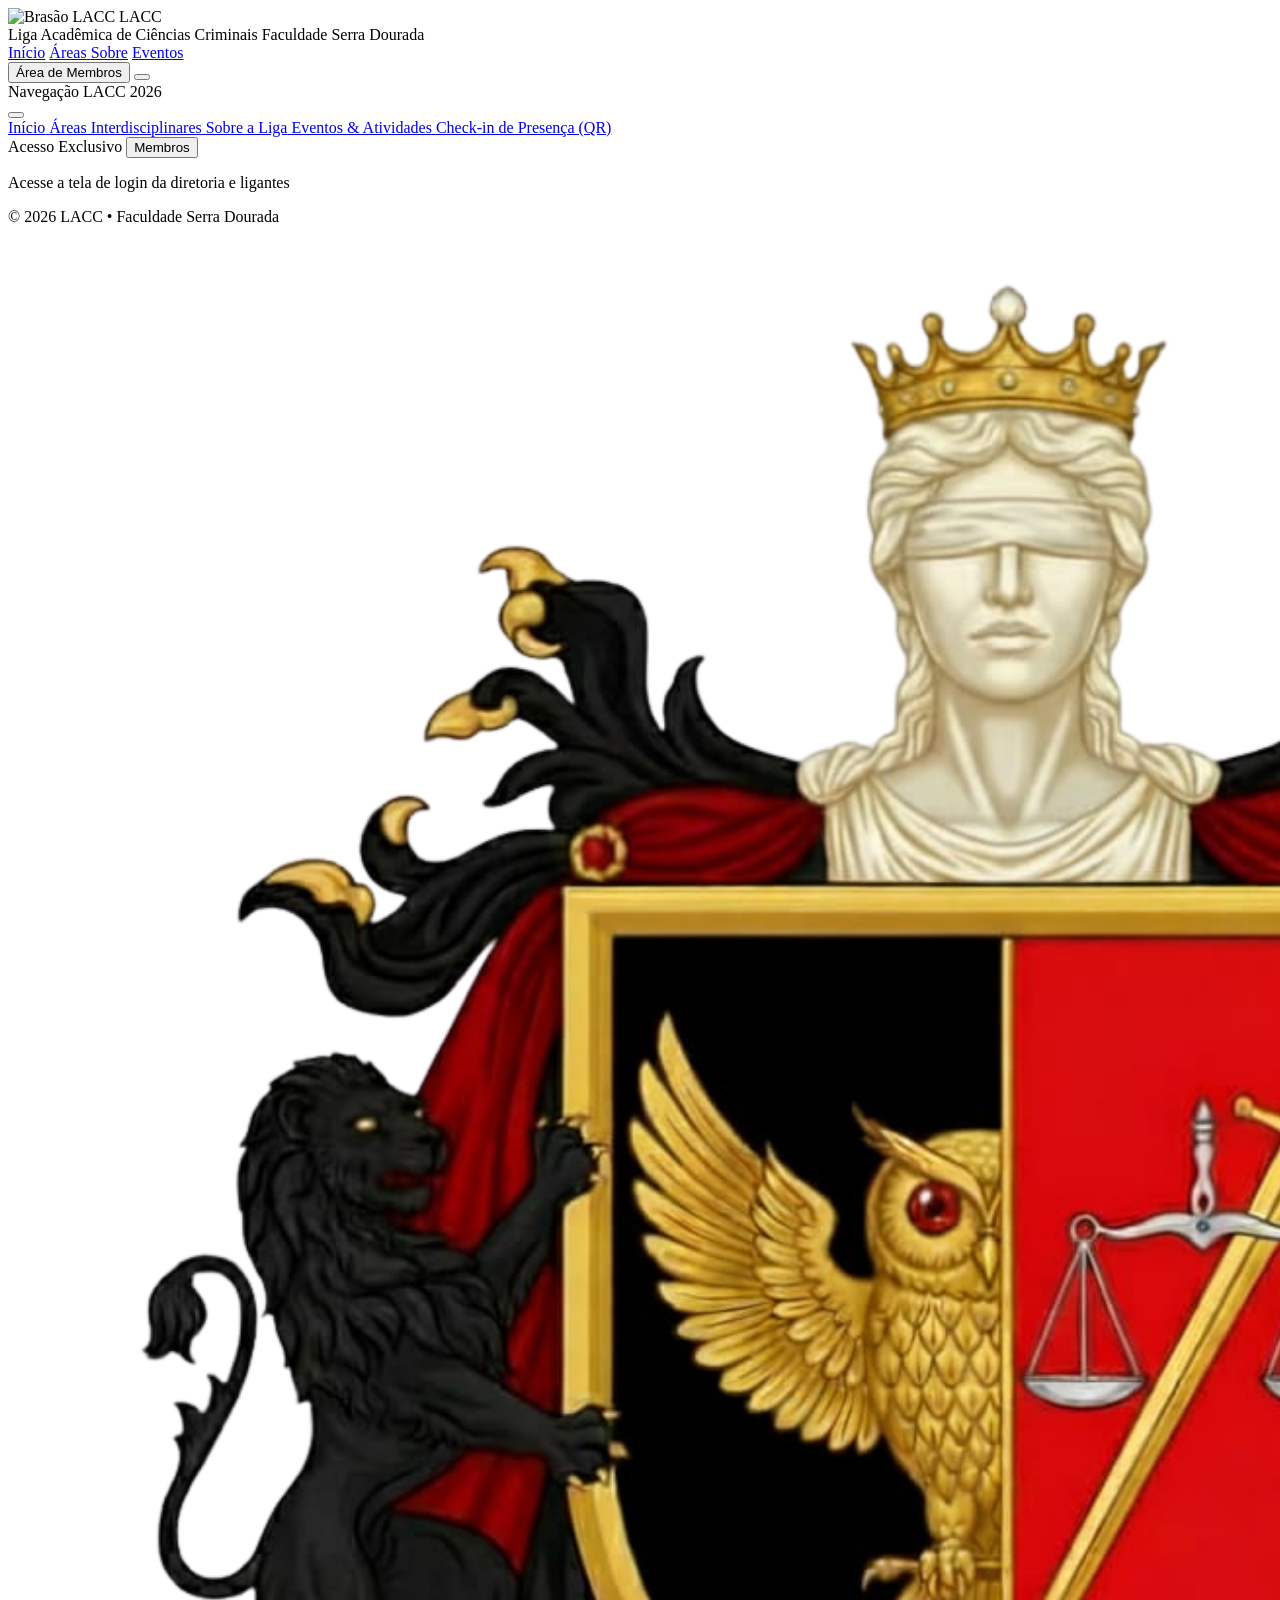
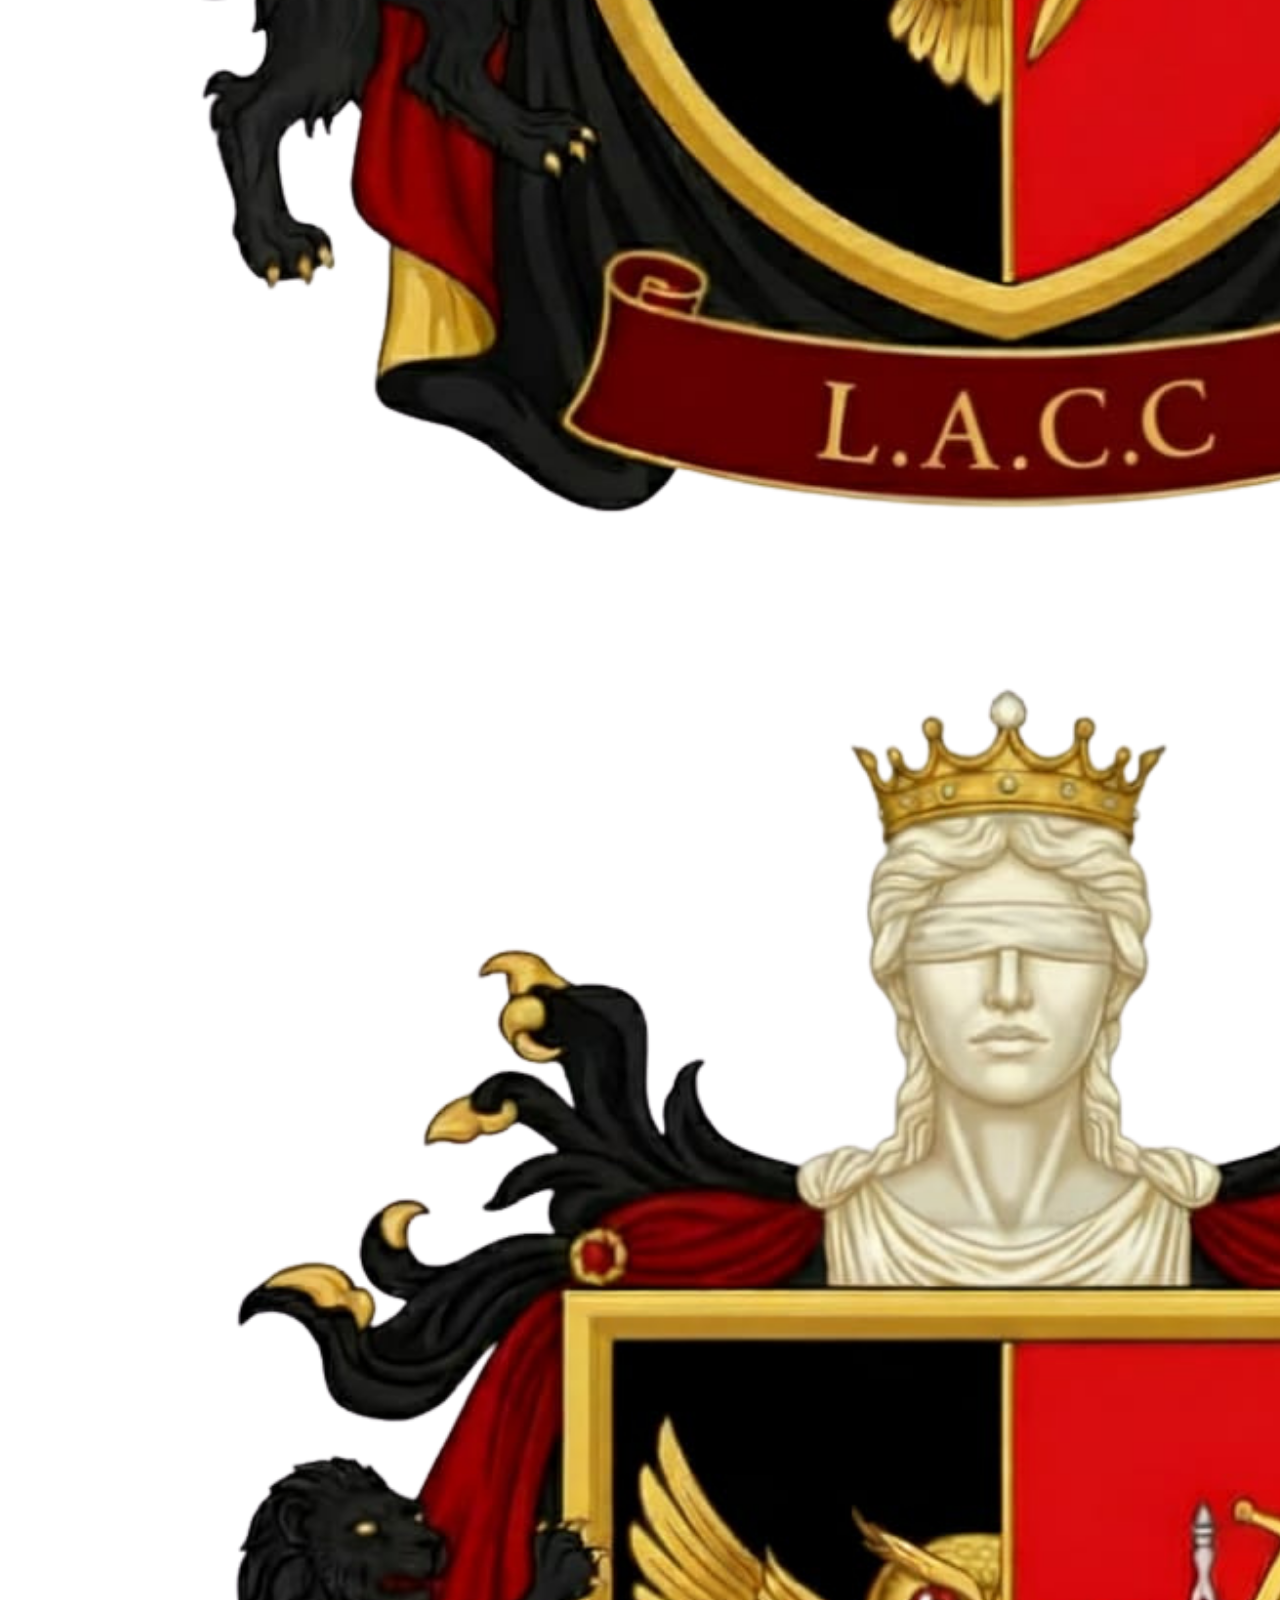
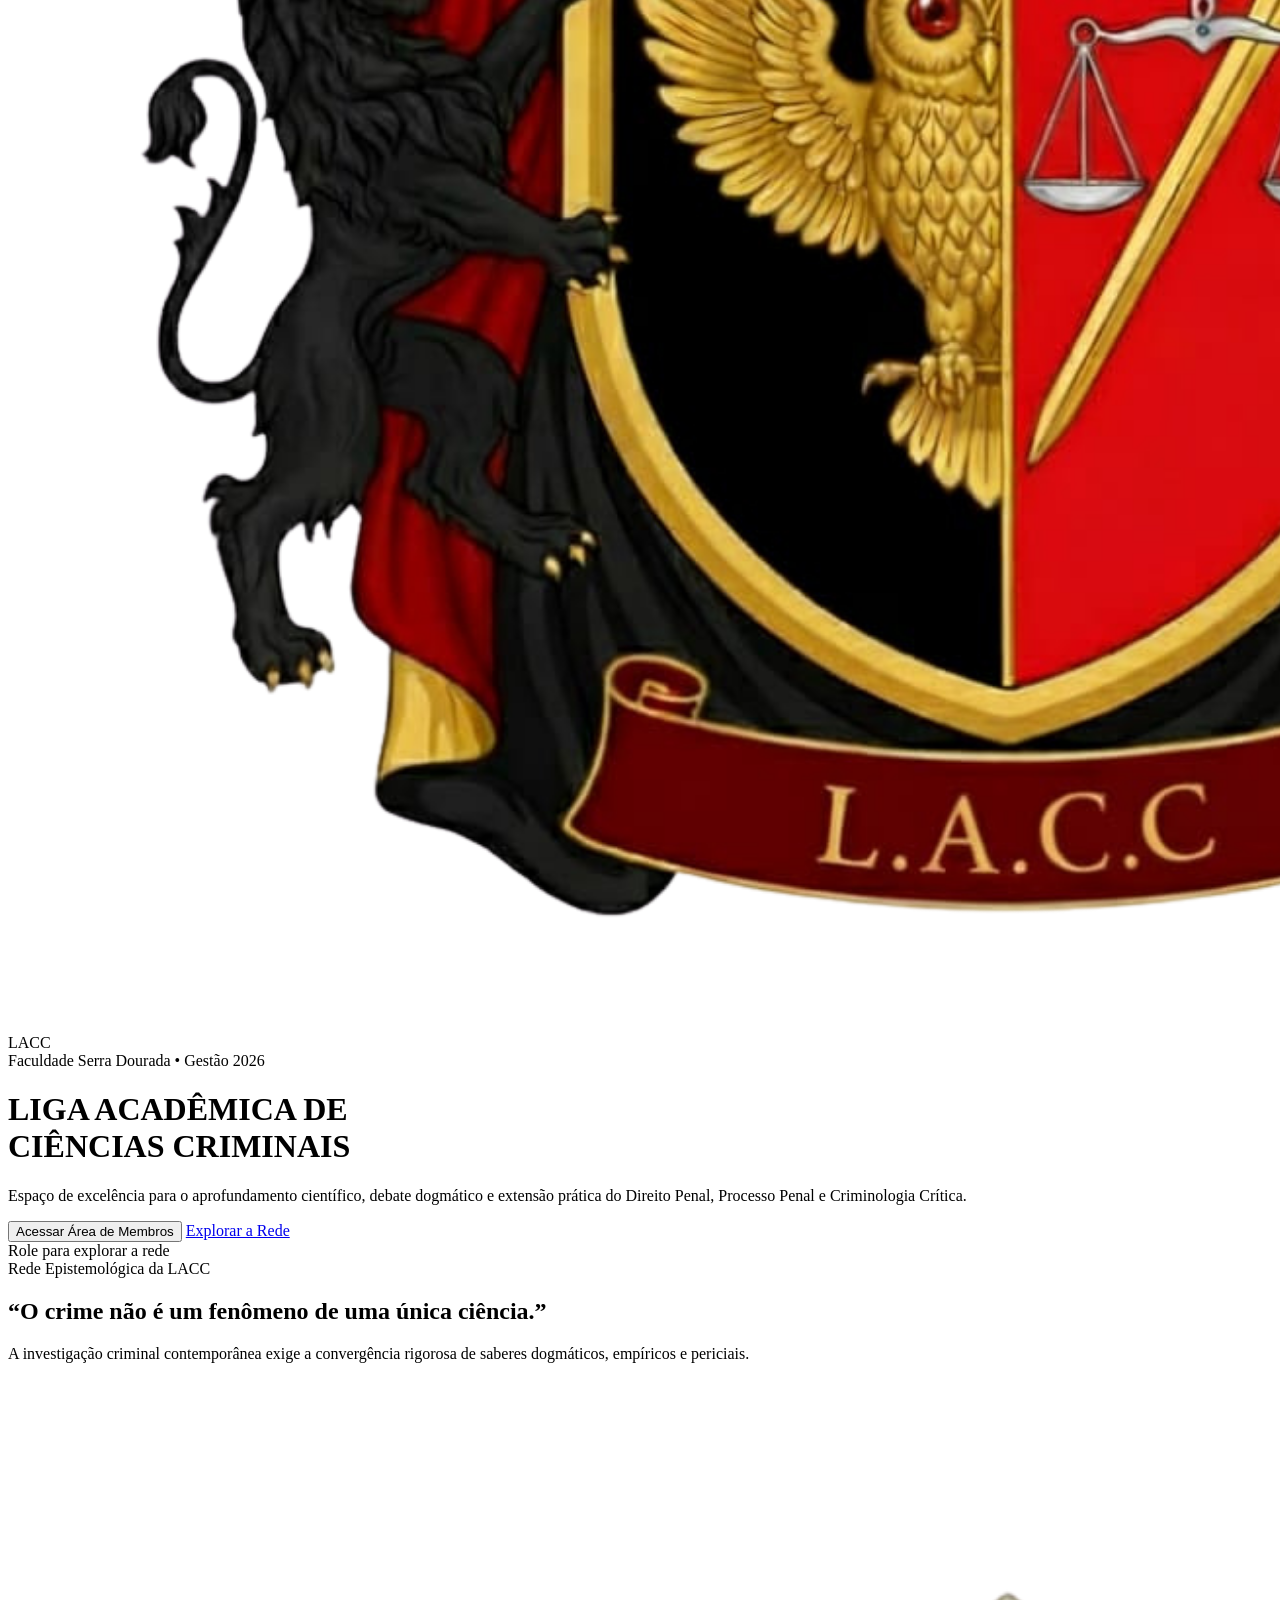
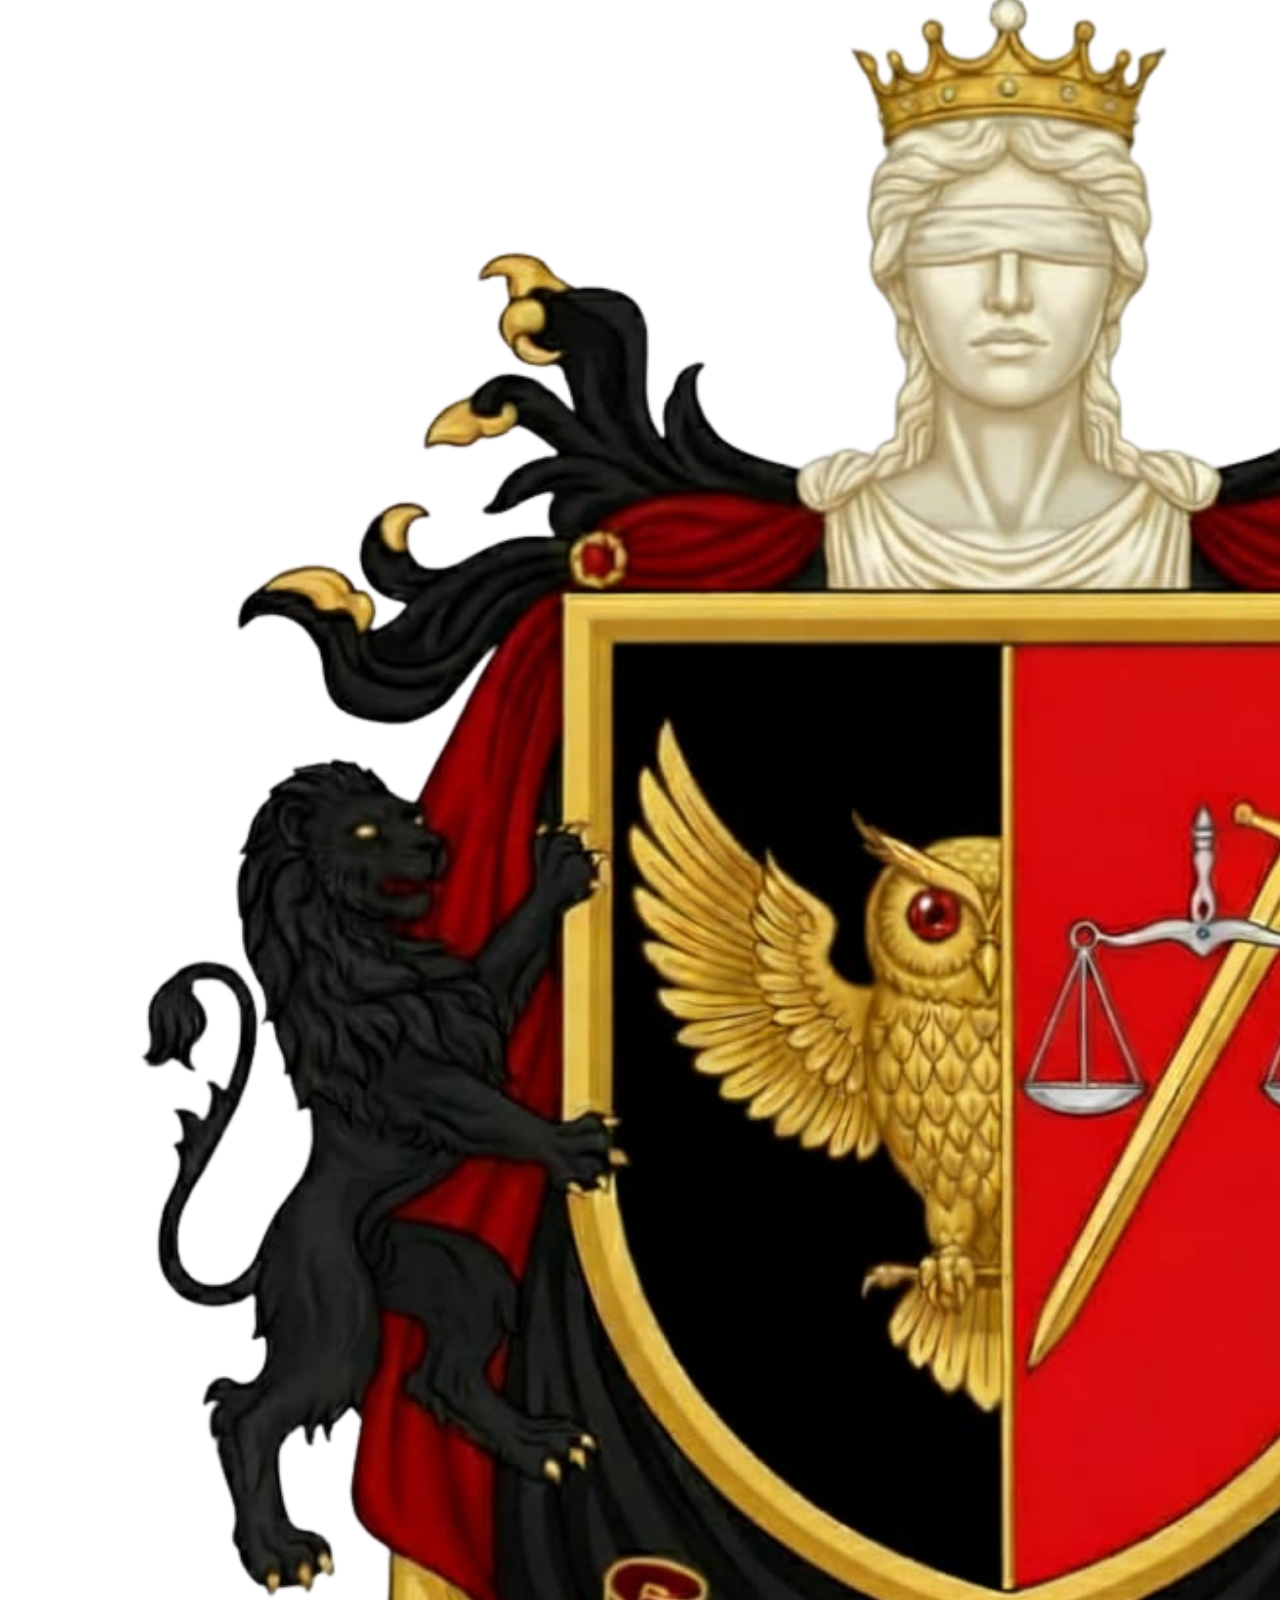
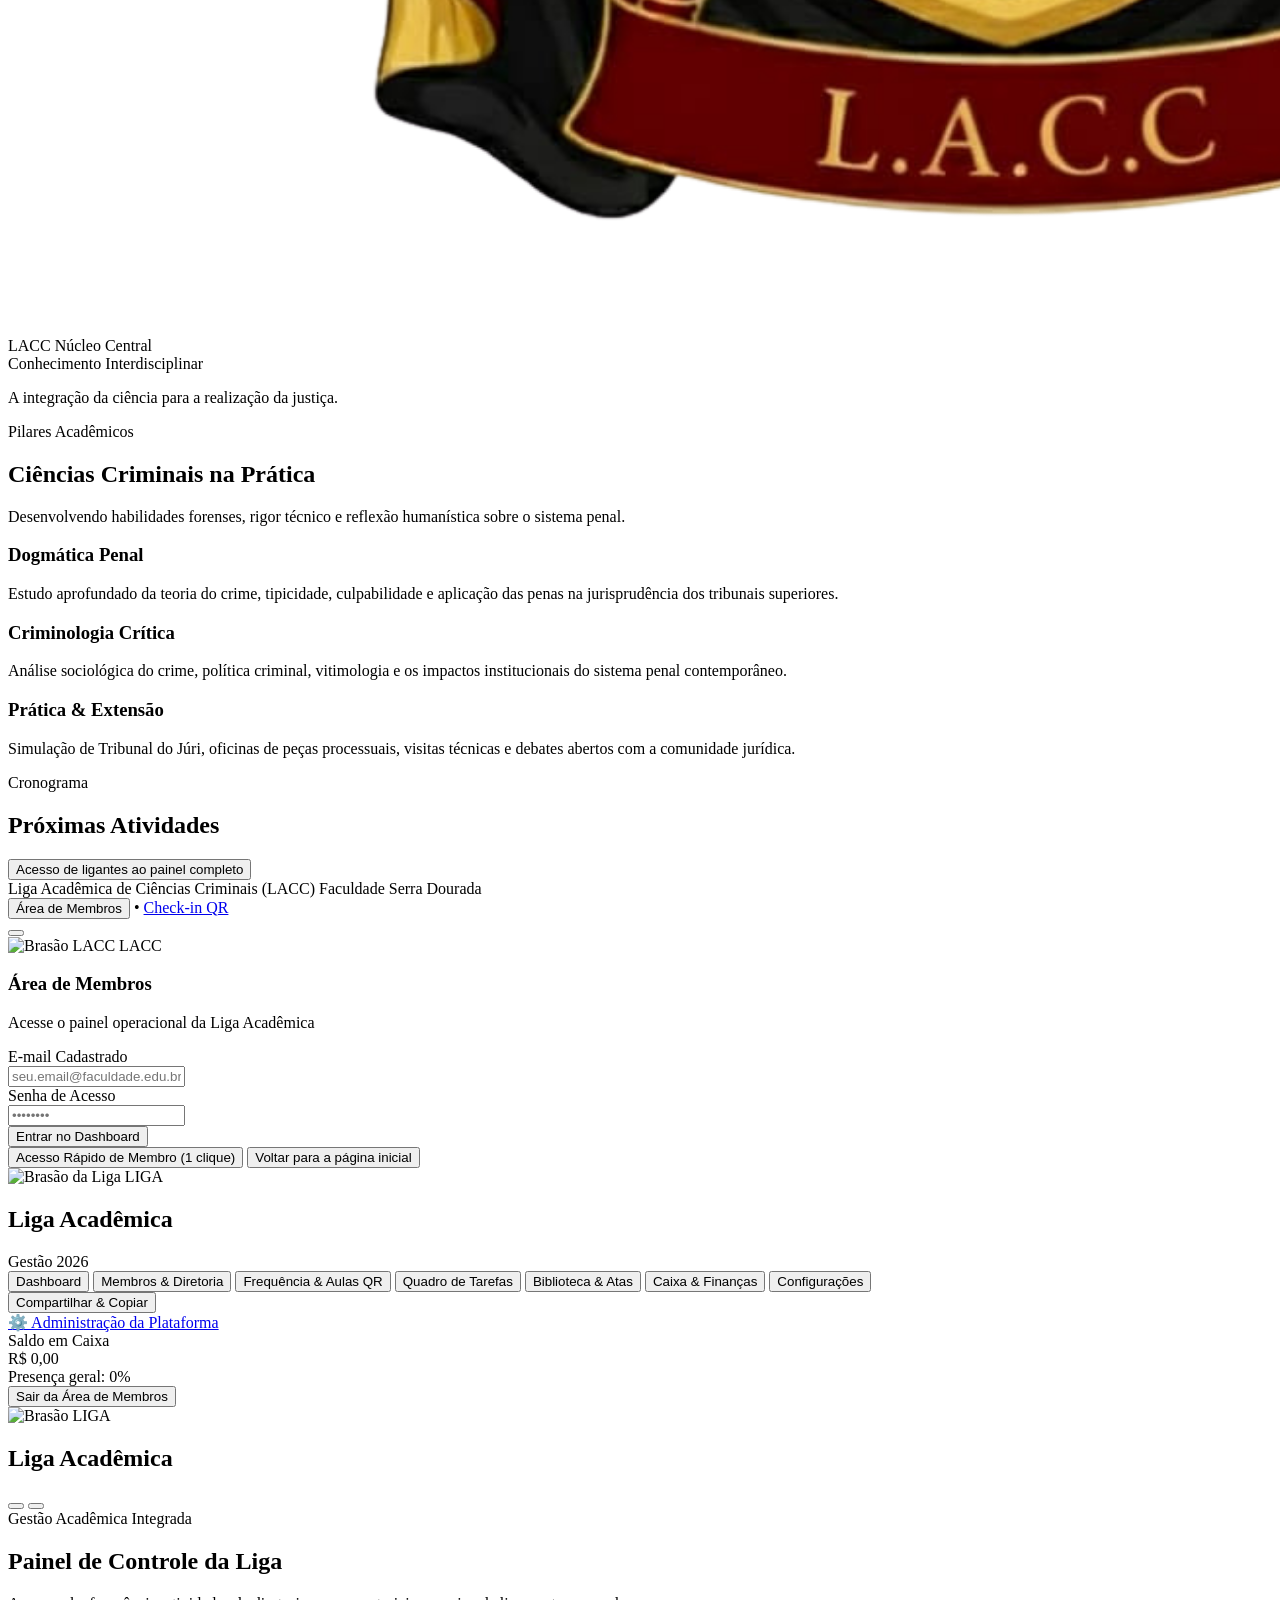
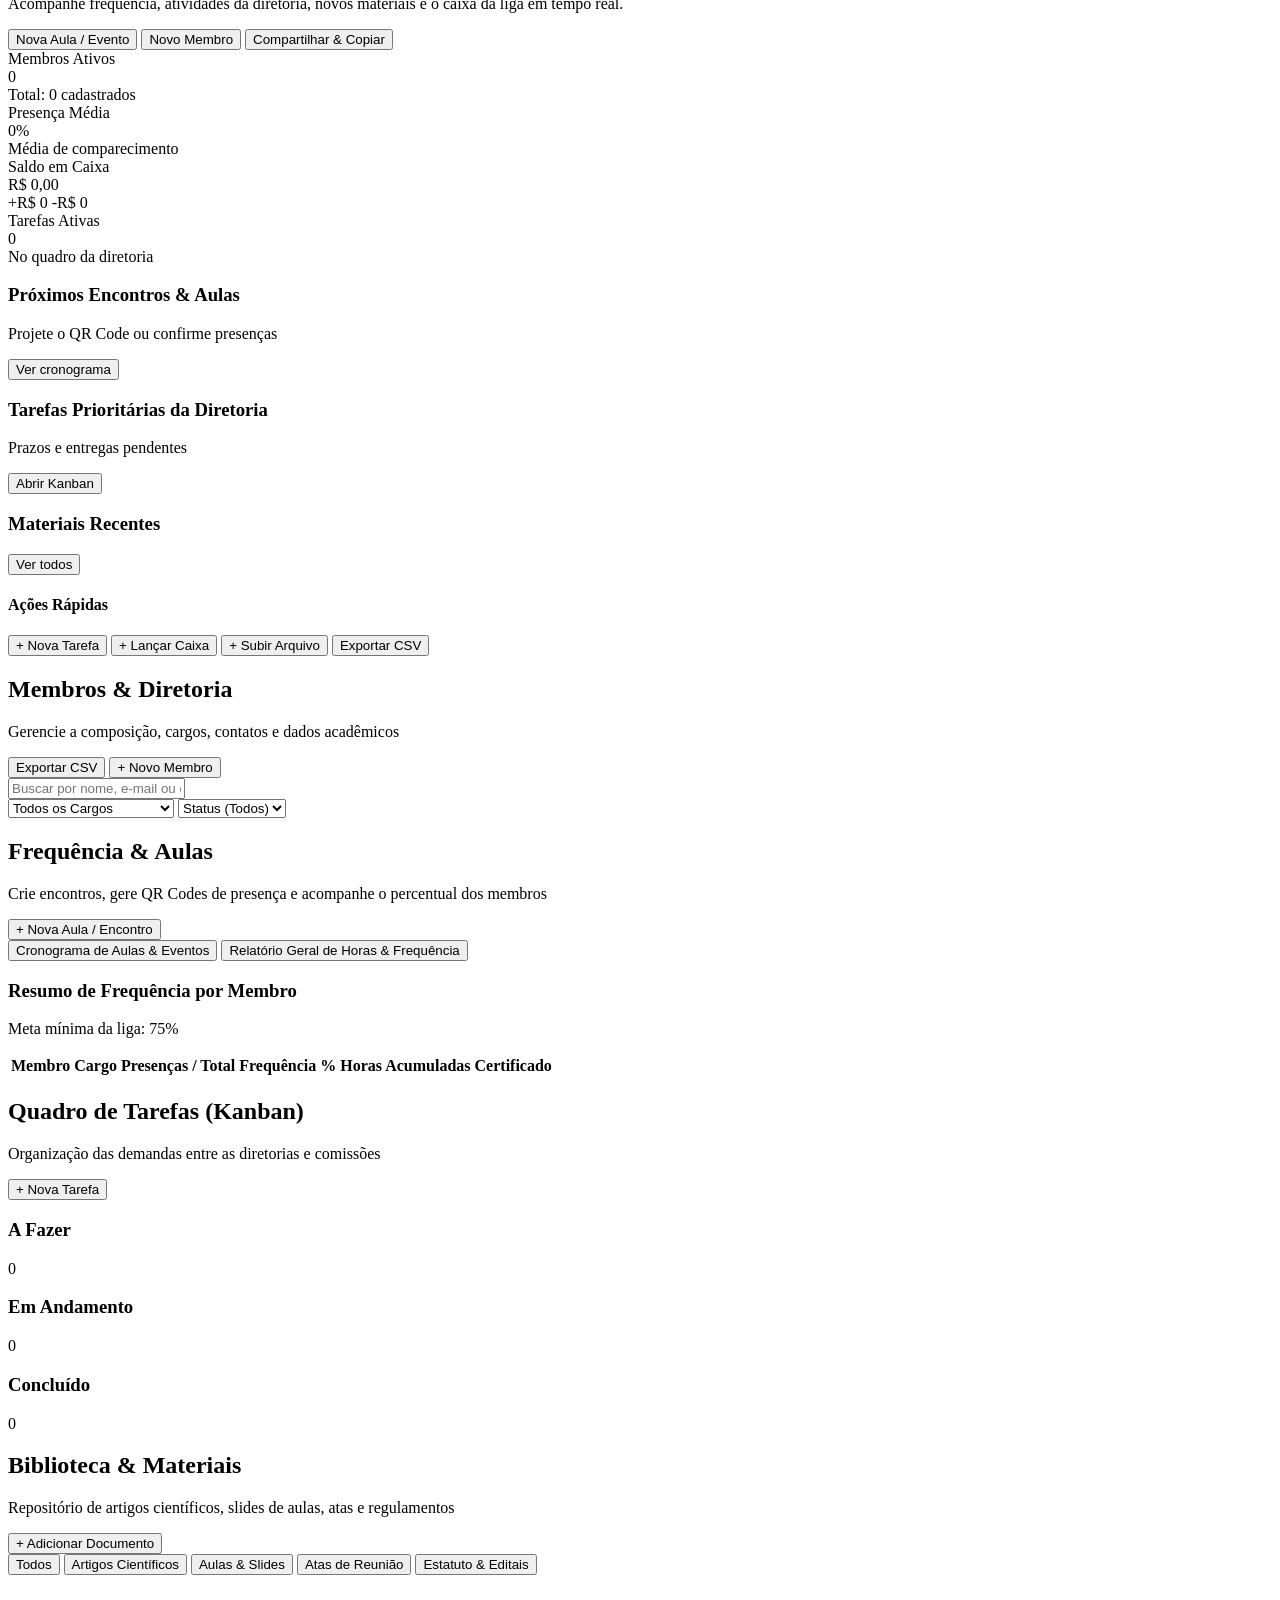
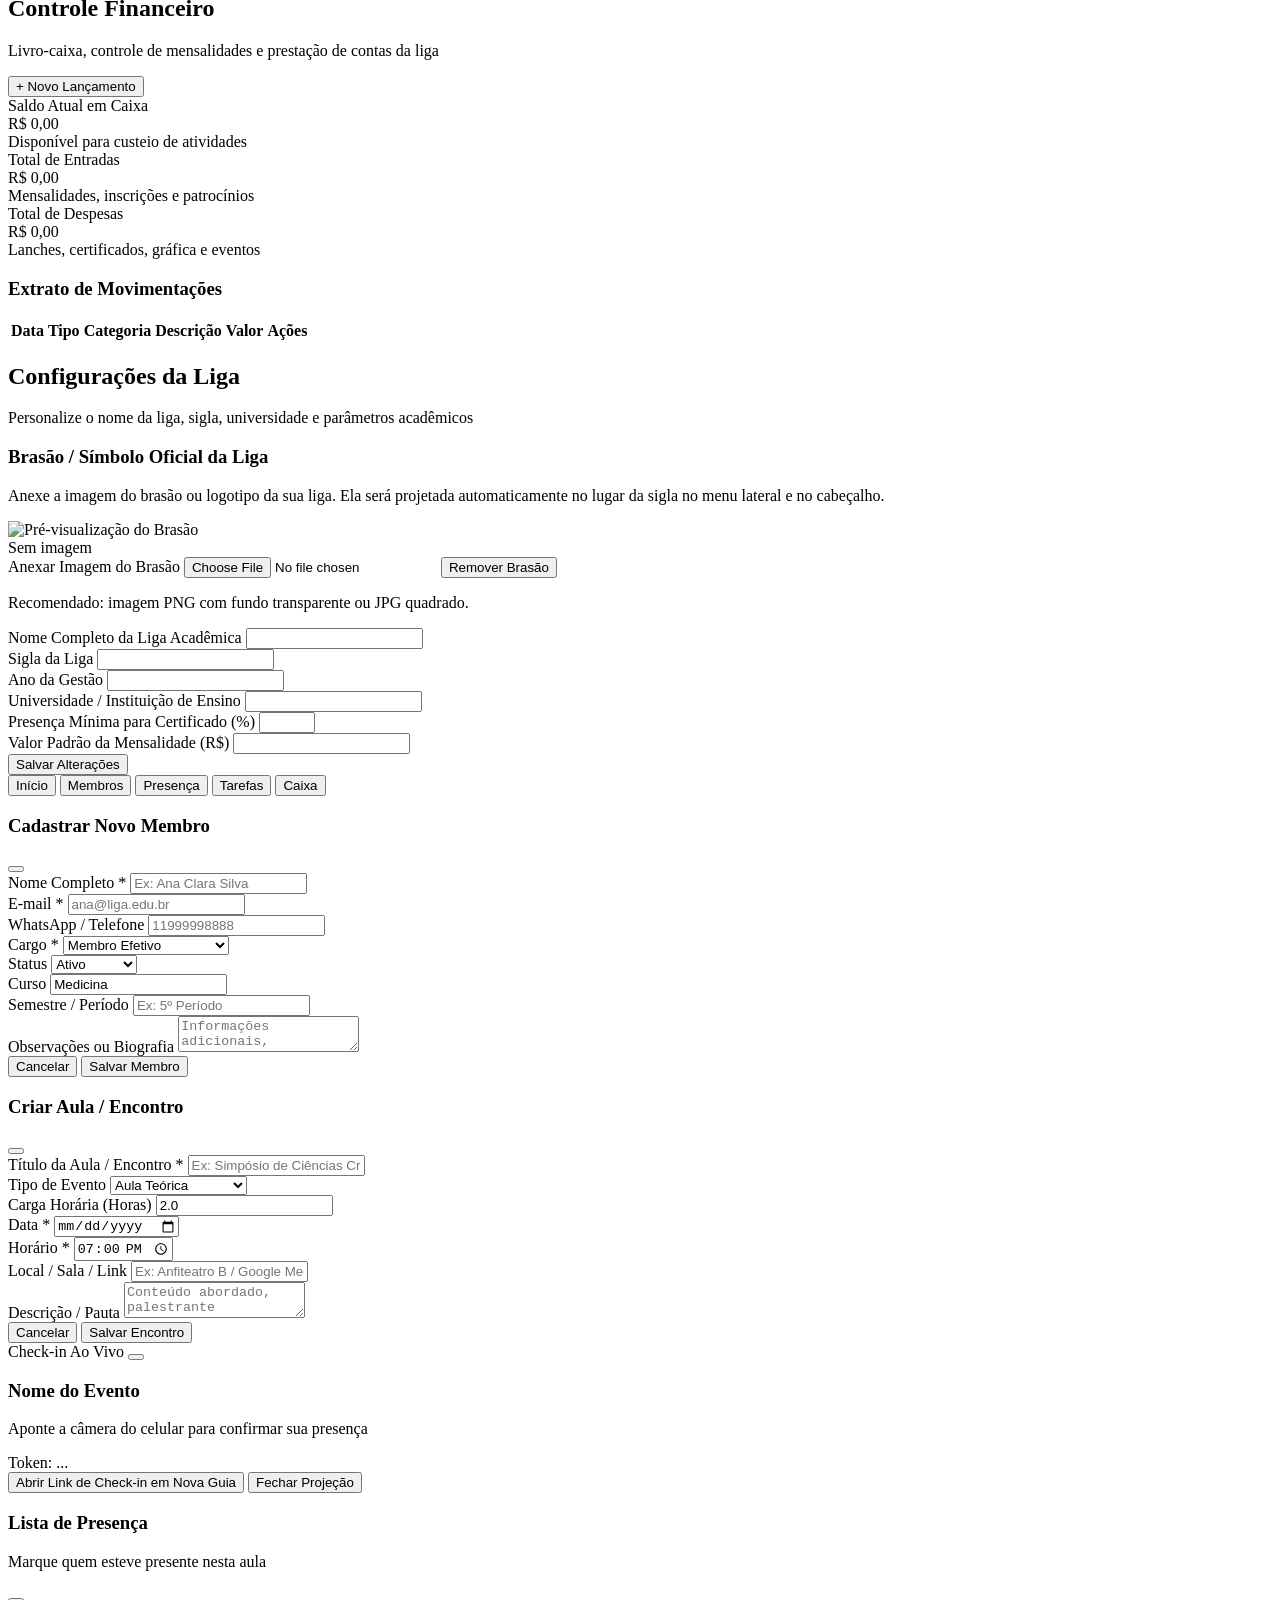
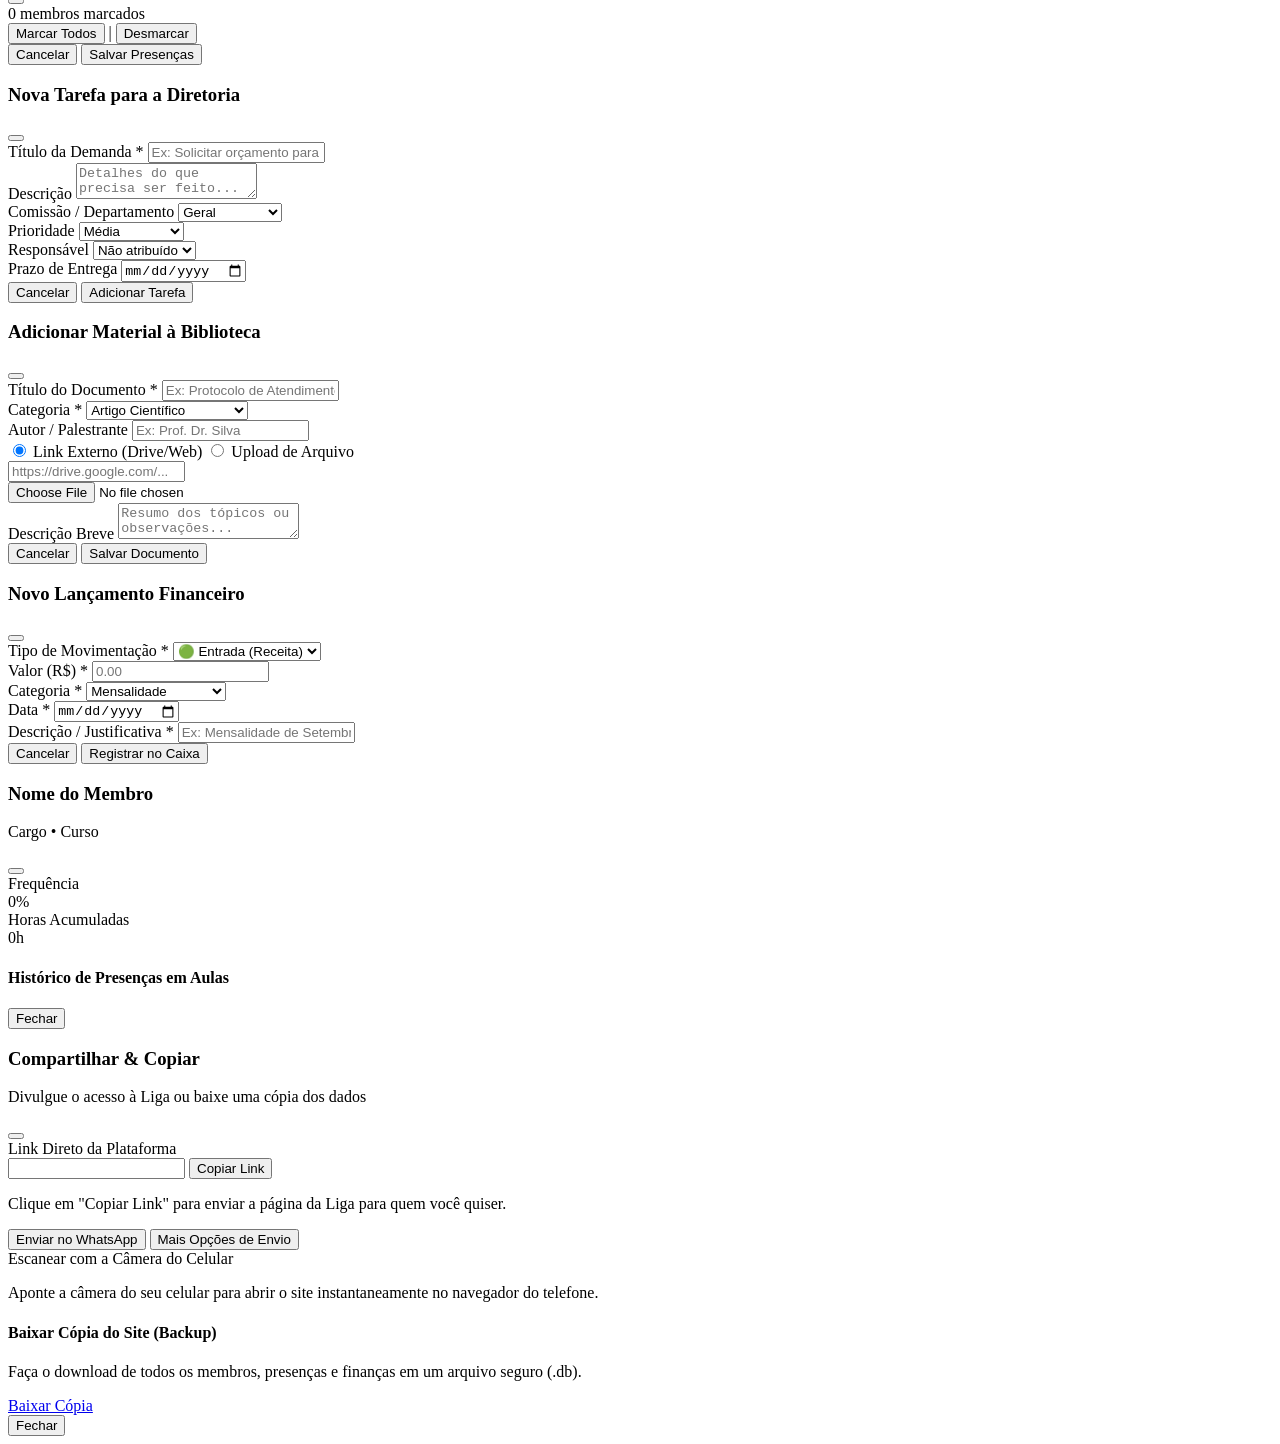
==== frontend/index.html @ 2afd9c23 "feat(cms): implementacao da Etapa 3 - CMS da Home com split-screen live preview, drafts, publicacao " ====
<!DOCTYPE html>
<html lang="pt-BR" class="h-full bg-slate-50">
<head>
    <meta charset="UTF-8">
    <meta name="viewport" content="width=device-width, initial-scale=1.0">
    <title>LigaHub - Gestão de Liga Acadêmica</title>
    <!-- Tailwind CSS CDN -->
    <script src="https://cdn.tailwindcss.com"></script>
    <script>
        tailwind.config = {
            theme: {
                extend: {
                    colors: {
                        primary: {
                            50: '#f0fdf4',
                            100: '#dcfce7',
                            500: '#10b981',
                            600: '#059669',
                            700: '#047857',
                            800: '#065f46',
                            900: '#064e3b',
                        },
                        brand: {
                            50: '#eff6ff',
                            100: '#dbeafe',
                            500: '#3b82f6',
                            600: '#2563eb',
                            700: '#1d4ed8',
                            800: '#1e40af',
                            900: '#1e3a8a',
                        }
                    }
                }
            }
        }
    </script>
    <!-- GSAP & ScrollTrigger para Scrollytelling fluido -->
    <script src="https://cdnjs.cloudflare.com/ajax/libs/gsap/3.12.5/gsap.min.js"></script>
    <script src="https://cdnjs.cloudflare.com/ajax/libs/gsap/3.12.5/ScrollTrigger.min.js"></script>
    <!-- Lucide Icons -->
    <script src="https://unpkg.com/lucide@latest"></script>
    <!-- QRCode.js -->
    <script src="https://cdnjs.cloudflare.com/ajax/libs/qrcodejs/1.0.0/qrcode.min.js"></script>
    <link rel="stylesheet" href="/css/styles.css">
</head>
<body class="min-h-full flex flex-col antialiased text-slate-800 bg-slate-950">

    <!-- Toast Notification Container -->
    <div id="toast-container" class="fixed top-4 right-4 z-50 flex flex-col gap-2 max-w-sm w-full pointer-events-none"></div>

    <!-- ================= 1. TELA INICIAL PÚBLICA (LANDING PAGE) ================= -->
    <div id="app-landing" class="min-h-screen flex flex-col bg-slate-950 text-slate-100 selection:bg-emerald-500 selection:text-white">
        <!-- Barra de Navegação Pública -->
        <header class="sticky top-0 z-40 bg-slate-950/85 backdrop-blur-md border-b border-slate-800/80 px-4 md:px-8 py-3.5 flex items-center justify-between">
            <div class="flex items-center gap-3">
                <div class="w-10 h-10 rounded-xl bg-slate-900 border border-slate-700/80 shadow-md flex items-center justify-center overflow-hidden shrink-0" id="landing-nav-logo-box">
                    <img id="landing-nav-logo" src="" alt="Brasão LACC" class="w-full h-full object-cover hidden">
                    <span id="landing-nav-sigla" class="font-black text-amber-400 text-sm tracking-wider">LACC</span>
                </div>
                <div class="flex flex-col">
                    <span class="font-bold text-sm md:text-base text-white leading-tight" id="landing-nav-title">Liga Acadêmica de Ciências Criminais</span>
                    <span class="text-[11px] text-slate-400 font-medium" id="landing-nav-sub">Faculdade Serra Dourada</span>
                </div>
            </div>

            <!-- Links Diretos no Desktop (Acessibilidade e Usabilidade Convencional com Scrollspy) -->
            <nav class="hidden md:flex items-center gap-6 text-xs font-medium" id="landing-desktop-nav">
                <a href="#landing-hero" data-nav="landing-hero" class="nav-item-desktop py-1 text-amber-400 font-bold border-b-2 border-amber-400 transition">Início</a>
                <a href="#areas" data-nav="areas" class="nav-item-desktop py-1 text-slate-300 hover:text-amber-400 border-b-2 border-transparent transition flex items-center gap-1.5">
                    <span class="w-1.5 h-1.5 rounded-full bg-amber-400"></span>
                    <span>Áreas</span>
                </a>
                <a href="#landing-about" data-nav="landing-about" class="nav-item-desktop py-1 text-slate-300 hover:text-amber-400 border-b-2 border-transparent transition">Sobre</a>
                <a href="#landing-events" data-nav="landing-events" class="nav-item-desktop py-1 text-slate-300 hover:text-amber-400 border-b-2 border-transparent transition">Eventos</a>
            </nav>

            <!-- Botão das Três Barrinhas (Menu Hambúrguer) & Acesso Rápido -->
            <div class="flex items-center gap-2.5">
                <button onclick="openLoginModal()" class="hidden sm:inline-flex items-center gap-2 px-4 py-2 rounded-xl bg-gradient-to-r from-amber-600 to-amber-500 hover:from-amber-500 hover:to-amber-400 text-slate-950 font-bold text-xs shadow-md shadow-amber-500/20 transition">
                    <i data-lucide="user-check" class="w-4 h-4 text-slate-950"></i>
                    <span>Área de Membros</span>
                </button>
                <!-- O Botão das Três Barrinhas -->
                <button onclick="toggleLandingDrawer()" aria-label="Abrir Menu" title="Menu" class="p-2.5 rounded-xl bg-slate-900 hover:bg-slate-800 text-white border border-slate-800 transition flex items-center justify-center hover:border-slate-700 focus:ring-2 focus:ring-amber-500">
                    <i data-lucide="menu" class="w-6 h-6"></i>
                </button>
            </div>
        </header>

        <!-- Menu Lateral / Gaveta das Três Barrinhas (Drawer) -->
        <div id="landing-drawer" class="fixed inset-0 z-50 bg-slate-950/70 backdrop-blur-sm hidden flex justify-end">
            <div class="w-full max-w-xs bg-slate-900 h-full border-l border-slate-800 p-6 flex flex-col justify-between shadow-2xl drawer-enter">
                <div>
                    <div class="flex items-center justify-between pb-4 border-b border-slate-800 mb-6">
                        <div class="flex items-center gap-2">
                            <span class="font-bold text-base text-white">Navegação LACC</span>
                            <span class="text-[10px] font-semibold text-amber-400 bg-amber-950/80 px-2 py-0.5 rounded-full border border-amber-800/40">2026</span>
                        </div>
                        <button onclick="toggleLandingDrawer()" class="p-1.5 rounded-lg text-slate-400 hover:text-white hover:bg-slate-800 transition">
                            <i data-lucide="x" class="w-5 h-5"></i>
                        </button>
                    </div>

                    <nav class="space-y-1 text-sm font-medium" id="landing-drawer-nav">
                        <a href="#landing-hero" data-drawer-nav="landing-hero" onclick="toggleLandingDrawer()" class="nav-item-drawer flex items-center gap-3 px-3.5 py-2.5 rounded-xl text-amber-300 bg-amber-500/10 border-l-2 border-amber-400 transition">
                            <i data-lucide="home" class="w-4 h-4 text-amber-400"></i>
                            <span>Início</span>
                        </a>
                        <a href="#areas" data-drawer-nav="areas" onclick="toggleLandingDrawer()" class="nav-item-drawer flex items-center gap-3 px-3.5 py-2.5 rounded-xl text-slate-300 hover:text-white hover:bg-slate-800/80 border-l-2 border-transparent transition">
                            <i data-lucide="network" class="w-4 h-4 text-amber-400"></i>
                            <span>Áreas Interdisciplinares</span>
                        </a>
                        <a href="#landing-about" data-drawer-nav="landing-about" onclick="toggleLandingDrawer()" class="nav-item-drawer flex items-center gap-3 px-3.5 py-2.5 rounded-xl text-slate-300 hover:text-white hover:bg-slate-800/80 border-l-2 border-transparent transition">
                            <i data-lucide="scale" class="w-4 h-4 text-blue-400"></i>
                            <span>Sobre a Liga</span>
                        </a>
                        <a href="#landing-events" data-drawer-nav="landing-events" onclick="toggleLandingDrawer()" class="nav-item-drawer flex items-center gap-3 px-3.5 py-2.5 rounded-xl text-slate-300 hover:text-white hover:bg-slate-800/80 border-l-2 border-transparent transition">
                            <i data-lucide="calendar" class="w-4 h-4 text-amber-400"></i>
                            <span>Eventos & Atividades</span>
                        </a>
                        <a href="/checkin.html" class="flex items-center gap-3 px-3.5 py-2.5 rounded-xl text-slate-300 hover:text-white hover:bg-slate-800/80 border-l-2 border-transparent transition">
                            <i data-lucide="qr-code" class="w-4 h-4 text-teal-400"></i>
                            <span>Check-in de Presença (QR)</span>
                        </a>
                    </nav>

                    <!-- Seção Solicitada: Botão Membros que direciona para a tela de login -->
                    <div class="mt-8 pt-6 border-t border-slate-800 space-y-2.5">
                        <span class="text-[11px] uppercase tracking-wider font-semibold text-slate-500 block px-2">Acesso Exclusivo</span>
                        <button onclick="toggleLandingDrawer(); openLoginModal();" class="w-full py-3.5 px-4 rounded-xl bg-gradient-to-r from-emerald-600 to-teal-600 hover:from-emerald-500 hover:to-teal-500 text-white font-bold text-sm shadow-lg shadow-emerald-600/25 transition flex items-center justify-between group">
                            <span class="flex items-center gap-2.5">
                                <i data-lucide="users" class="w-5 h-5"></i>
                                <span>Membros</span>
                            </span>
                            <i data-lucide="arrow-right" class="w-4 h-4 group-hover:translate-x-1 transition-transform"></i>
                        </button>
                        <p class="text-[11px] text-slate-400 text-center">Acesse a tela de login da diretoria e ligantes</p>
                    </div>
                </div>

                <div class="pt-4 border-t border-slate-800 text-[11px] text-slate-500 text-center">
                    <span id="drawer-year-copy">© 2026 LACC • Faculdade Serra Dourada</span>
                </div>
            </div>
        </div>

        <!-- Hero Section com o Brasão da Liga em Parallax Interativo -->
        <main class="flex-1 flex flex-col justify-center items-center text-center px-4 md:px-8 py-20 md:py-28 relative overflow-hidden min-h-[85vh]" id="landing-hero">
            <!-- Camada 0: Iluminação Ambiente Dourada & Azul-Marinho Profundo -->
            <div class="hero-ambient-glow absolute inset-0 pointer-events-none z-0"></div>

            <!-- Camada 1: Brasão Oficial da LACC em Parallax de Fundo -->
            <div id="hero-parallax-crest-wrapper" class="hero-parallax-crest-layer absolute inset-0 flex items-center justify-center pointer-events-none select-none z-0">
                <img id="hero-parallax-crest-img" src="/uploads/brasao_liga_15f2437f.png" alt="Brasão LACC Marca D'Água" class="hero-parallax-crest-img w-[340px] sm:w-[480px] md:w-[580px] lg:w-[660px] max-w-[90vw] aspect-square object-contain">
            </div>

            <!-- Camada 2: Conteúdo Institucional em Primeiro Plano -->
            <div id="hero-foreground-content" class="hero-foreground relative z-10 max-w-3xl space-y-6">
                <!-- Badge Institucional com Pequeno Selo da Liga -->
                <div class="inline-flex items-center gap-2.5 px-4 py-2 rounded-full text-xs font-semibold bg-slate-900/90 text-amber-300 border border-amber-500/30 shadow-lg backdrop-blur-md">
                    <div class="w-5 h-5 rounded-full overflow-hidden shrink-0 flex items-center justify-center bg-slate-800" id="landing-hero-logo-box">
                        <img id="landing-hero-logo" src="/uploads/brasao_liga_15f2437f.png" alt="Símbolo LACC" class="w-full h-full object-cover">
                        <span id="landing-hero-sigla" class="font-extrabold text-[10px] text-amber-400 hidden">LACC</span>
                    </div>
                    <span id="landing-badge-faculdade">Faculdade Serra Dourada • Gestão 2026</span>
                </div>

                <h1 class="text-3xl sm:text-4xl md:text-5xl lg:text-6xl font-black text-white tracking-tight leading-tight hero-title-shadow uppercase" id="landing-main-title">
                    LIGA ACADÊMICA DE<br>
                    <span class="text-transparent bg-clip-text bg-gradient-to-r from-amber-200 via-amber-400 to-amber-200">CIÊNCIAS CRIMINAIS</span>
                </h1>

                <p class="text-base md:text-lg text-slate-300 max-w-2xl mx-auto leading-relaxed hero-text-shadow font-normal" id="landing-main-desc">
                    Espaço de excelência para o aprofundamento científico, debate dogmático e extensão prática do Direito Penal, Processo Penal e Criminologia Crítica.
                </p>

                <!-- Botões de Ação -->
                <div class="flex flex-col sm:flex-row items-center justify-center gap-3.5 pt-2">
                    <button onclick="openLoginModal()" class="w-full sm:w-auto px-8 py-3.5 rounded-2xl bg-gradient-to-r from-amber-600 to-amber-500 hover:from-amber-500 hover:to-amber-400 text-slate-950 font-bold text-sm shadow-xl shadow-amber-900/30 transition flex items-center justify-center gap-2.5 hover:scale-[1.02] active:scale-[0.98]">
                        <i data-lucide="user-check" class="w-4 h-4 text-slate-950"></i>
                        <span>Acessar Área de Membros</span>
                    </button>
                    <a href="#areas" class="w-full sm:w-auto px-6 py-3.5 rounded-2xl bg-slate-900/80 hover:bg-slate-800 text-slate-200 text-sm font-semibold border border-slate-700/70 backdrop-blur-sm transition flex items-center justify-center gap-2">
                        <span>Explorar a Rede</span>
                        <i data-lucide="chevron-down" class="w-4 h-4"></i>
                    </a>
                </div>

                <!-- Indicação Discreta de Conteúdo Abaixo -->
                <div class="pt-6 flex flex-col items-center gap-1.5 text-slate-400 select-none">
                    <span class="text-[10px] font-semibold tracking-wider uppercase text-amber-400/80">Role para explorar a rede</span>
                    <i data-lucide="chevron-down" class="w-4 h-4 text-amber-400 scroll-indicator-bounce"></i>
                </div>
            </div>
        </main>

        <!-- ================= CENA 2: A INTERDISCIPLINARIDADE (SCROLLYTELLING) ================= -->
        <section id="areas" class="relative bg-slate-950 text-slate-100 overflow-hidden" id="scene-interdisciplinary-container">
            <div id="scene-interdisciplinary-pin" class="min-h-screen w-full flex flex-col items-center justify-between py-12 md:py-16 px-4 md:px-8 relative">
                <!-- Iluminação Ambiente e Padrão de Fundo -->
                <div class="absolute inset-0 bg-[radial-gradient(ellipse_at_center,_var(--tw-gradient-stops))] from-amber-500/5 via-slate-950/80 to-slate-950 pointer-events-none z-0"></div>

                <!-- Título de Abertura da Narrativa Interdisciplinar -->
                <div class="relative z-10 text-center max-w-2xl mx-auto pt-2" id="interdisciplinary-quote">
                    <span class="inline-flex items-center gap-2 px-3 py-1 rounded-full text-xs font-semibold bg-amber-500/10 text-amber-300 border border-amber-500/20 mb-3">
                        <span class="w-2 h-2 rounded-full lacc-node-core"></span>
                        Rede Epistemológica da LACC
                    </span>
                    <h2 class="text-2xl sm:text-3xl md:text-4xl font-extrabold text-white tracking-tight leading-snug">
                        “O crime não é um fenômeno de uma única ciência.”
                    </h2>
                    <p class="text-xs sm:text-sm text-slate-400 mt-2 max-w-lg mx-auto">
                        A investigação criminal contemporânea exige a convergência rigorosa de saberes dogmáticos, empíricos e periciais.
                    </p>
                </div>

                <!-- Palco da Rede: Brasão Central + Linhas Douradas + Nós das Áreas -->
                <div class="relative z-10 w-full max-w-4xl h-[420px] sm:h-[460px] md:h-[500px] my-auto flex items-center justify-center" id="interdisciplinary-network-stage">
                    <!-- SVG Canvas para Linhas de Conexão -->
                    <svg class="lacc-network-svg" id="interdisciplinary-svg-canvas" xmlns="http://www.w3.org/2000/svg"></svg>

                    <!-- Hub Central: LACC (O Ponto de Convergência) -->
                    <div id="lacc-central-hub" class="absolute z-20 flex flex-col items-center justify-center">
                        <div class="w-20 h-20 sm:w-24 sm:h-24 rounded-full bg-slate-900 border-2 border-amber-500/80 shadow-2xl p-1.5 flex items-center justify-center relative node-pulse-golden">
                            <img id="central-hub-logo" src="/uploads/brasao_liga_15f2437f.png" alt="LACC" class="w-full h-full object-contain">
                        </div>
                        <div class="mt-2 text-center">
                            <span class="text-xs font-extrabold text-amber-300 tracking-wider">LACC</span>
                            <span class="block text-[9px] uppercase tracking-widest text-slate-400">Núcleo Central</span>
                        </div>
                    </div>

                    <!-- Os 6 Nós Interdisciplinares são injetados dinamicamente pelo scrollytelling.js -->
                </div>

                <!-- Fechamento / Convergência para Conhecimento Interdisciplinar -->
                <div class="relative z-10 text-center pb-2 opacity-0" id="interdisciplinary-synthesis">
                    <div class="inline-flex items-center gap-2.5 px-5 py-2 rounded-2xl bg-gradient-to-r from-amber-500/20 via-amber-400/10 to-amber-500/20 border border-amber-500/40 backdrop-blur-md shadow-lg shadow-amber-500/10">
                        <i data-lucide="network" class="w-4 h-4 text-amber-400"></i>
                        <span class="text-xs sm:text-sm font-extrabold uppercase tracking-wider text-amber-200">Conhecimento Interdisciplinar</span>
                    </div>
                    <p class="text-[11px] text-slate-400 mt-1.5">A integração da ciência para a realização da justiça.</p>
                </div>
            </div>
        </section>

        <!-- Seção Sobre & Pilares -->
        <section id="landing-about" class="py-16 md:py-20 px-4 md:px-8 border-t border-slate-900 bg-slate-950/60 relative">
            <div class="max-w-5xl mx-auto space-y-12">
                <div class="text-center space-y-3">
                    <span class="text-xs font-bold uppercase tracking-widest text-emerald-400">Pilares Acadêmicos</span>
                    <h2 class="text-2xl md:text-4xl font-extrabold text-white">Ciências Criminais na Prática</h2>
                    <p class="text-sm text-slate-400 max-w-xl mx-auto">Desenvolvendo habilidades forenses, rigor técnico e reflexão humanística sobre o sistema penal.</p>
                </div>

                <div id="landing-pillars-container" class="grid grid-cols-1 md:grid-cols-3 gap-6">
                    <div class="bg-slate-900/70 p-6 rounded-3xl border border-slate-800/80 hover:border-slate-700 transition space-y-3">
                        <div class="w-12 h-12 rounded-2xl bg-blue-500/10 text-blue-400 flex items-center justify-center">
                            <i data-lucide="scale" class="w-6 h-6"></i>
                        </div>
                        <h3 class="font-bold text-lg text-white">Dogmática Penal</h3>
                        <p class="text-xs text-slate-400 leading-relaxed">Estudo aprofundado da teoria do crime, tipicidade, culpabilidade e aplicação das penas na jurisprudência dos tribunais superiores.</p>
                    </div>

                    <div class="bg-slate-900/70 p-6 rounded-3xl border border-slate-800/80 hover:border-slate-700 transition space-y-3">
                        <div class="w-12 h-12 rounded-2xl bg-purple-500/10 text-purple-400 flex items-center justify-center">
                            <i data-lucide="microscope" class="w-6 h-6"></i>
                        </div>
                        <h3 class="font-bold text-lg text-white">Criminologia Crítica</h3>
                        <p class="text-xs text-slate-400 leading-relaxed">Análise sociológica do crime, política criminal, vitimologia e os impactos institucionais do sistema penal contemporâneo.</p>
                    </div>

                    <div class="bg-slate-900/70 p-6 rounded-3xl border border-slate-800/80 hover:border-slate-700 transition space-y-3">
                        <div class="w-12 h-12 rounded-2xl bg-emerald-500/10 text-emerald-400 flex items-center justify-center">
                            <i data-lucide="briefcase" class="w-6 h-6"></i>
                        </div>
                        <h3 class="font-bold text-lg text-white">Prática & Extensão</h3>
                        <p class="text-xs text-slate-400 leading-relaxed">Simulação de Tribunal do Júri, oficinas de peças processuais, visitas técnicas e debates abertos com a comunidade jurídica.</p>
                    </div>
                </div>
            </div>
        </section>

        <!-- Seção Próximos Encontros -->
        <section id="landing-events" class="py-16 px-4 md:px-8 border-t border-slate-900 bg-slate-950">
            <div class="max-w-4xl mx-auto space-y-8">
                <div class="flex flex-col md:flex-row md:items-end justify-between gap-4">
                    <div>
                        <span class="text-xs font-bold uppercase tracking-widest text-emerald-400">Cronograma</span>
                        <h2 class="text-2xl md:text-3xl font-extrabold text-white">Próximas Atividades</h2>
                    </div>
                    <button onclick="openLoginModal()" class="text-xs text-emerald-400 hover:text-emerald-300 font-semibold flex items-center gap-1">
                        Acesso de ligantes ao painel completo <i data-lucide="chevron-right" class="w-3.5 h-3.5"></i>
                    </button>
                </div>

                <div id="landing-events-container" class="space-y-3">
                    <!-- Eventos renderizados via JS -->
                </div>
            </div>
        </section>

        <!-- Rodapé Público -->
        <footer class="border-t border-slate-900 bg-slate-950 px-4 md:px-8 py-8 text-center text-xs text-slate-500">
            <div class="max-w-4xl mx-auto flex flex-col sm:flex-row items-center justify-between gap-4">
                <div>
                    <span class="font-bold text-slate-400" id="landing-footer-name">Liga Acadêmica de Ciências Criminais (LACC)</span>
                    <span class="block text-[11px] text-slate-600 mt-0.5" id="landing-footer-uni">Faculdade Serra Dourada</span>
                </div>
                <div class="flex items-center gap-4">
                    <button onclick="openLoginModal()" class="text-emerald-400 hover:underline font-semibold">Área de Membros</button>
                    <span>•</span>
                    <a href="/checkin.html" class="hover:underline">Check-in QR</a>
                </div>
            </div>
        </footer>
    </div>

    <!-- ================= 2. MODAL DE LOGIN (ÁREA DE MEMBROS) ================= -->
    <div id="modal-login" class="fixed inset-0 bg-slate-950/80 backdrop-blur-md z-50 flex items-center justify-center p-4 hidden">
        <div class="bg-slate-900 border border-slate-800 rounded-3xl max-w-md w-full p-6 md:p-8 shadow-2xl animate-fade-in text-white relative">
            <button onclick="closeModal('modal-login')" class="absolute top-5 right-5 text-slate-400 hover:text-white transition">
                <i data-lucide="x" class="w-5 h-5"></i>
            </button>

            <div class="text-center space-y-3 mb-6">
                <div class="w-16 h-16 rounded-2xl bg-slate-800 border border-slate-700/80 mx-auto flex items-center justify-center overflow-hidden shadow-lg p-1.5" id="login-logo-box">
                    <img id="login-logo-img" src="" alt="Brasão LACC" class="w-full h-full object-contain hidden">
                    <span id="login-logo-sigla" class="font-black text-xl text-emerald-400">LACC</span>
                </div>
                <div>
                    <h3 class="text-xl font-bold text-white">Área de Membros</h3>
                    <p class="text-xs text-slate-400 mt-1">Acesse o painel operacional da Liga Acadêmica</p>
                </div>
            </div>

            <form id="form-login" onsubmit="submitLogin(event)" class="space-y-4">
                <div>
                    <label class="block text-xs font-semibold text-slate-300 mb-1.5">E-mail Cadastrado</label>
                    <div class="relative">
                        <i data-lucide="mail" class="w-4 h-4 absolute left-3.5 top-1/2 -translate-y-1/2 text-slate-500"></i>
                        <input type="email" id="login-email" required placeholder="seu.email@faculdade.edu.br" class="w-full pl-10 pr-4 py-2.5 rounded-xl bg-slate-800/80 border border-slate-700 text-sm text-white placeholder-slate-500 focus:outline-none focus:ring-2 focus:ring-emerald-500">
                    </div>
                </div>

                <div>
                    <label class="block text-xs font-semibold text-slate-300 mb-1.5">Senha de Acesso</label>
                    <div class="relative">
                        <i data-lucide="lock" class="w-4 h-4 absolute left-3.5 top-1/2 -translate-y-1/2 text-slate-500"></i>
                        <input type="password" id="login-password" required placeholder="••••••••" class="w-full pl-10 pr-4 py-2.5 rounded-xl bg-slate-800/80 border border-slate-700 text-sm text-white placeholder-slate-500 focus:outline-none focus:ring-2 focus:ring-emerald-500">
                    </div>
                </div>

                <div class="pt-2">
                    <button type="submit" class="w-full py-3 rounded-xl bg-emerald-600 hover:bg-emerald-500 active:scale-[0.98] text-white font-bold text-sm shadow-lg shadow-emerald-600/25 transition flex items-center justify-center gap-2">
                        <i data-lucide="log-in" class="w-4 h-4"></i>
                        <span>Entrar no Dashboard</span>
                    </button>
                </div>

                <!-- Botão de Acesso Rápido para a Diretoria / Demonstração -->
                <div class="pt-3 border-t border-slate-800 text-center space-y-2">
                    <button type="button" onclick="quickLoginDemo()" class="w-full py-2.5 rounded-xl bg-slate-800/90 hover:bg-slate-800 text-slate-300 hover:text-white text-xs font-semibold border border-slate-700/60 transition flex items-center justify-center gap-2">
                        <i data-lucide="zap" class="w-3.5 h-3.5 text-amber-400"></i>
                        <span>Acesso Rápido de Membro (1 clique)</span>
                    </button>
                    <button type="button" onclick="closeModal('modal-login')" class="text-xs text-slate-500 hover:text-slate-300 transition">
                        Voltar para a página inicial
                    </button>
                </div>
            </form>
        </div>
    </div>

    <!-- ================= 3. DASHBOARD COMPLETO (ÁREA RESTRITA) ================= -->
    <div id="app-dashboard" class="flex-1 flex overflow-hidden hidden bg-slate-50">
        <!-- Sidebar Desktop -->
        <aside class="hidden lg:flex flex-col w-64 bg-slate-900 text-white border-r border-slate-800 select-none">
            <!-- Header / Logo -->
            <div class="p-5 border-b border-slate-800 flex items-center gap-3">
                <div class="w-11 h-11 rounded-xl bg-slate-800 flex items-center justify-center text-white shadow-lg overflow-hidden border border-slate-700/80 shrink-0 relative" id="sidebar-logo-container">
                    <img id="sidebar-logo-img" src="" alt="Brasão da Liga" class="w-full h-full object-cover hidden">
                    <span id="sidebar-sigla" class="font-extrabold text-sm tracking-wider text-emerald-400">LIGA</span>
                </div>
                <div class="overflow-hidden">
                    <h1 class="font-bold text-sm leading-tight truncate text-white" id="sidebar-league-name">Liga Acadêmica</h1>
                    <span class="text-xs text-emerald-400 font-medium flex items-center gap-1 mt-0.5">
                        <span class="w-1.5 h-1.5 rounded-full bg-emerald-400 animate-pulse"></span>
                        Gestão <span id="sidebar-year">2026</span>
                    </span>
                </div>
            </div>

            <!-- Navigation Links -->
            <nav class="flex-1 px-3 py-4 space-y-1 overflow-y-auto" id="desktop-nav">
                <button onclick="navigateTo('dashboard')" data-nav="dashboard" class="nav-btn w-full flex items-center gap-3 px-3 py-2.5 rounded-lg text-sm font-medium transition text-slate-300 hover:bg-slate-800 hover:text-white">
                    <i data-lucide="layout-dashboard" class="w-5 h-5"></i>
                    <span>Dashboard</span>
                </button>
                <button onclick="navigateTo('members')" data-nav="members" class="nav-btn w-full flex items-center gap-3 px-3 py-2.5 rounded-lg text-sm font-medium transition text-slate-300 hover:bg-slate-800 hover:text-white">
                    <i data-lucide="users" class="w-5 h-5"></i>
                    <span>Membros & Diretoria</span>
                </button>
                <button onclick="navigateTo('attendance')" data-nav="attendance" class="nav-btn w-full flex items-center gap-3 px-3 py-2.5 rounded-lg text-sm font-medium transition text-slate-300 hover:bg-slate-800 hover:text-white">
                    <i data-lucide="calendar-check" class="w-5 h-5"></i>
                    <span class="flex-1 text-left">Frequência & Aulas</span>
                    <span class="text-[10px] bg-emerald-500/20 text-emerald-300 px-1.5 py-0.5 rounded font-mono font-semibold">QR</span>
                </button>
                <button onclick="navigateTo('tasks')" data-nav="tasks" class="nav-btn w-full flex items-center gap-3 px-3 py-2.5 rounded-lg text-sm font-medium transition text-slate-300 hover:bg-slate-800 hover:text-white">
                    <i data-lucide="kanban-square" class="w-5 h-5"></i>
                    <span>Quadro de Tarefas</span>
                </button>
                <button onclick="navigateTo('materials')" data-nav="materials" class="nav-btn w-full flex items-center gap-3 px-3 py-2.5 rounded-lg text-sm font-medium transition text-slate-300 hover:bg-slate-800 hover:text-white">
                    <i data-lucide="book-open" class="w-5 h-5"></i>
                    <span>Biblioteca & Atas</span>
                </button>
                <button onclick="navigateTo('finances')" data-nav="finances" class="nav-btn w-full flex items-center gap-3 px-3 py-2.5 rounded-lg text-sm font-medium transition text-slate-300 hover:bg-slate-800 hover:text-white">
                    <i data-lucide="wallet" class="w-5 h-5"></i>
                    <span>Caixa & Finanças</span>
                </button>
                <button onclick="navigateTo('settings')" data-nav="settings" class="nav-btn w-full flex items-center gap-3 px-3 py-2.5 rounded-lg text-sm font-medium transition text-slate-300 hover:bg-slate-800 hover:text-white">
                    <i data-lucide="settings" class="w-5 h-5"></i>
                    <span>Configurações</span>
                </button>
                <div class="pt-3 mt-2 border-t border-slate-800/80">
                    <button onclick="openShareModal()" class="w-full flex items-center gap-3 px-3 py-2.5 rounded-xl text-sm font-semibold transition text-emerald-400 bg-emerald-500/10 hover:bg-emerald-500/20 border border-emerald-500/30">
                        <i data-lucide="share-2" class="w-5 h-5"></i>
                        <span>Compartilhar & Copiar</span>
                    </button>
                </div>

                <!-- Entrada para a Administração da Plataforma (Exibida apenas para Administradores) -->
                <div id="admin-platform-entry" class="pt-2 hidden">
                    <a href="/admin" class="w-full flex items-center gap-3 px-3 py-2.5 rounded-xl text-xs font-bold transition text-amber-300 bg-amber-500/15 hover:bg-amber-500/25 border border-amber-500/40 shadow-sm shadow-amber-500/10">
                        <i data-lucide="shield-check" class="w-4 h-4 text-amber-400"></i>
                        <span>⚙️ Administração da Plataforma</span>
                    </a>
                </div>
            </nav>

            <!-- Sidebar Footer Quick Card & Logout -->
            <div class="p-4 border-t border-slate-800 space-y-3">
                <div class="bg-slate-800/80 rounded-xl p-3 border border-slate-700/60">
                    <div class="flex items-center justify-between text-xs text-slate-400 mb-1">
                        <span>Saldo em Caixa</span>
                        <i data-lucide="circle-dollar-sign" class="w-4 h-4 text-emerald-400"></i>
                    </div>
                    <div class="text-base font-bold text-emerald-400" id="sidebar-balance">R$ 0,00</div>
                    <div class="text-[11px] text-slate-400 mt-1 flex justify-between">
                        <span>Presença geral:</span>
                        <span class="text-slate-200 font-semibold" id="sidebar-attendance-avg">0%</span>
                    </div>
                </div>
                <button onclick="handleLogout()" class="w-full flex items-center justify-center gap-2 py-2 rounded-xl text-xs font-semibold text-slate-400 hover:text-rose-400 hover:bg-slate-800/80 transition border border-slate-800">
                    <i data-lucide="log-out" class="w-3.5 h-3.5"></i>
                    <span>Sair da Área de Membros</span>
                </button>
            </div>
        </aside>

        <!-- Main Content Area -->
        <div class="flex-1 flex flex-col min-w-0 overflow-hidden">
            <!-- Top Mobile Bar -->
            <header class="lg:hidden bg-white border-b border-slate-200 px-4 py-3 flex items-center justify-between z-10">
                <div class="flex items-center gap-2.5">
                    <div class="w-9 h-9 rounded-xl bg-slate-100 flex items-center justify-center text-slate-800 font-bold text-xs overflow-hidden border border-slate-200 shrink-0" id="mobile-logo-container">
                        <img id="mobile-logo-img" src="" alt="Brasão" class="w-full h-full object-cover hidden">
                        <span id="mobile-sigla" class="font-extrabold text-xs text-brand-600">LIGA</span>
                    </div>
                    <div>
                        <h2 class="text-sm font-bold text-slate-800 truncate max-w-[180px]" id="mobile-league-name">Liga Acadêmica</h2>
                    </div>
                </div>
                <div class="flex items-center gap-2">
                    <button onclick="openShareModal()" title="Compartilhar Site" class="p-2 rounded-lg bg-emerald-50 text-emerald-700 hover:bg-emerald-100 transition">
                        <i data-lucide="share-2" class="w-5 h-5"></i>
                    </button>
                    <button onclick="handleLogout()" title="Sair da Área de Membros" class="p-2 rounded-lg bg-slate-100 text-slate-500 hover:text-rose-600 transition">
                        <i data-lucide="log-out" class="w-5 h-5"></i>
                    </button>
                </div>
            </header>

            <!-- Main Dynamic View Container -->
            <main class="flex-1 overflow-y-auto mobile-nav-safe p-4 md:p-6 lg:p-8" id="view-container">

                <!-- ================= 1. VIEW DASHBOARD ================= -->
                <section id="view-dashboard" class="space-y-6">
                    <!-- Banner de Boas-vindas -->
                    <div class="bg-gradient-to-r from-brand-700 via-brand-800 to-slate-900 rounded-2xl p-6 md:p-8 text-white shadow-xl flex flex-col md:flex-row md:items-center justify-between gap-6 relative overflow-hidden">
                        <div class="absolute -right-10 -bottom-10 w-64 h-64 bg-emerald-500/10 rounded-full blur-3xl pointer-events-none"></div>
                        <div class="space-y-2 z-10">
                            <span class="inline-flex items-center gap-1.5 px-2.5 py-0.5 rounded-full text-xs font-semibold bg-emerald-500/20 text-emerald-300 border border-emerald-500/30">
                                <i data-lucide="sparkles" class="w-3.5 h-3.5"></i> Gestão Acadêmica Integrada
                            </span>
                            <h2 class="text-2xl md:text-3xl font-extrabold tracking-tight" id="dash-welcome-title">Painel de Controle da Liga</h2>
                            <p class="text-slate-300 text-sm max-w-xl" id="dash-welcome-sub">
                                Acompanhe frequência, atividades da diretoria, novos materiais e o caixa da liga em tempo real.
                            </p>
                        </div>
                        <div class="flex flex-wrap gap-2.5 z-10">
                            <button onclick="openModal('modal-event')" class="inline-flex items-center gap-2 px-4 py-2.5 rounded-xl bg-emerald-500 hover:bg-emerald-600 text-white text-sm font-semibold shadow-lg shadow-emerald-500/20 transition">
                                <i data-lucide="calendar-plus" class="w-4 h-4"></i>
                                <span>Nova Aula / Evento</span>
                            </button>
                            <button onclick="openModal('modal-member')" class="inline-flex items-center gap-2 px-4 py-2.5 rounded-xl bg-white/10 hover:bg-white/20 text-white text-sm font-medium border border-white/20 transition backdrop-blur-sm">
                                <i data-lucide="user-plus" class="w-4 h-4"></i>
                                <span>Novo Membro</span>
                            </button>
                            <button onclick="openShareModal()" class="inline-flex items-center gap-2 px-4 py-2.5 rounded-xl bg-emerald-500/20 hover:bg-emerald-500/30 text-emerald-200 text-sm font-semibold border border-emerald-500/30 transition backdrop-blur-sm">
                                <i data-lucide="share-2" class="w-4 h-4 text-emerald-300"></i>
                                <span>Compartilhar & Copiar</span>
                            </button>
                        </div>
                    </div>

                    <!-- Métricas / KPIs -->
                    <div class="grid grid-cols-2 lg:grid-cols-4 gap-4 md:gap-5">
                        <div class="bg-white rounded-2xl p-4 md:p-5 border border-slate-200/80 shadow-sm hover:shadow transition">
                            <div class="flex items-center justify-between text-slate-500 mb-2">
                                <span class="text-xs font-semibold uppercase tracking-wider">Membros Ativos</span>
                                <div class="w-8 h-8 rounded-lg bg-blue-50 text-blue-600 flex items-center justify-center">
                                    <i data-lucide="users" class="w-4 h-4"></i>
                                </div>
                            </div>
                            <div class="text-2xl md:text-3xl font-bold text-slate-800" id="kpi-members">0</div>
                            <div class="text-xs text-slate-400 mt-1" id="kpi-total-members">Total: 0 cadastrados</div>
                        </div>

                        <div class="bg-white rounded-2xl p-4 md:p-5 border border-slate-200/80 shadow-sm hover:shadow transition">
                            <div class="flex items-center justify-between text-slate-500 mb-2">
                                <span class="text-xs font-semibold uppercase tracking-wider">Presença Média</span>
                                <div class="w-8 h-8 rounded-lg bg-emerald-50 text-emerald-600 flex items-center justify-center">
                                    <i data-lucide="check-check" class="w-4 h-4"></i>
                                </div>
                            </div>
                            <div class="text-2xl md:text-3xl font-bold text-emerald-600" id="kpi-attendance">0%</div>
                            <div class="text-xs text-slate-400 mt-1">Média de comparecimento</div>
                        </div>

                        <div class="bg-white rounded-2xl p-4 md:p-5 border border-slate-200/80 shadow-sm hover:shadow transition">
                            <div class="flex items-center justify-between text-slate-500 mb-2">
                                <span class="text-xs font-semibold uppercase tracking-wider">Saldo em Caixa</span>
                                <div class="w-8 h-8 rounded-lg bg-indigo-50 text-indigo-600 flex items-center justify-center">
                                    <i data-lucide="wallet" class="w-4 h-4"></i>
                                </div>
                            </div>
                            <div class="text-2xl md:text-3xl font-bold text-slate-800" id="kpi-balance">R$ 0,00</div>
                            <div class="text-xs text-slate-400 mt-1 flex gap-2">
                                <span class="text-emerald-600 font-medium" id="kpi-income">+R$ 0</span>
                                <span class="text-rose-500 font-medium" id="kpi-expense">-R$ 0</span>
                            </div>
                        </div>

                        <div class="bg-white rounded-2xl p-4 md:p-5 border border-slate-200/80 shadow-sm hover:shadow transition">
                            <div class="flex items-center justify-between text-slate-500 mb-2">
                                <span class="text-xs font-semibold uppercase tracking-wider">Tarefas Ativas</span>
                                <div class="w-8 h-8 rounded-lg bg-amber-50 text-amber-600 flex items-center justify-center">
                                    <i data-lucide="list-todo" class="w-4 h-4"></i>
                                </div>
                            </div>
                            <div class="text-2xl md:text-3xl font-bold text-slate-800" id="kpi-tasks">0</div>
                            <div class="text-xs text-slate-400 mt-1">No quadro da diretoria</div>
                        </div>
                    </div>

                    <!-- Grade de Conteúdo do Dashboard -->
                    <div class="grid grid-cols-1 lg:grid-cols-3 gap-6">
                        <!-- Coluna 1 e 2: Próximas Aulas & Eventos -->
                        <div class="lg:col-span-2 space-y-6">
                            <div class="bg-white rounded-2xl border border-slate-200/80 p-5 shadow-sm">
                                <div class="flex items-center justify-between mb-4">
                                    <div class="flex items-center gap-2">
                                        <div class="w-8 h-8 rounded-lg bg-brand-50 text-brand-600 flex items-center justify-center">
                                            <i data-lucide="calendar" class="w-4 h-4"></i>
                                        </div>
                                        <div>
                                            <h3 class="font-bold text-slate-800 text-base">Próximos Encontros & Aulas</h3>
                                            <p class="text-xs text-slate-400">Projete o QR Code ou confirme presenças</p>
                                        </div>
                                    </div>
                                    <button onclick="navigateTo('attendance')" class="text-xs font-semibold text-brand-600 hover:text-brand-700 transition flex items-center gap-1">
                                        Ver cronograma <i data-lucide="chevron-right" class="w-3.5 h-3.5"></i>
                                    </button>
                                </div>
                                <div id="dash-upcoming-events" class="space-y-3">
                                    <!-- Dinâmico -->
                                </div>
                            </div>

                            <!-- Tarefas Prioritárias da Diretoria -->
                            <div class="bg-white rounded-2xl border border-slate-200/80 p-5 shadow-sm">
                                <div class="flex items-center justify-between mb-4">
                                    <div class="flex items-center gap-2">
                                        <div class="w-8 h-8 rounded-lg bg-purple-50 text-purple-600 flex items-center justify-center">
                                            <i data-lucide="trello" class="w-4 h-4"></i>
                                        </div>
                                        <div>
                                            <h3 class="font-bold text-slate-800 text-base">Tarefas Prioritárias da Diretoria</h3>
                                            <p class="text-xs text-slate-400">Prazos e entregas pendentes</p>
                                        </div>
                                    </div>
                                    <button onclick="navigateTo('tasks')" class="text-xs font-semibold text-brand-600 hover:text-brand-700 transition flex items-center gap-1">
                                        Abrir Kanban <i data-lucide="chevron-right" class="w-3.5 h-3.5"></i>
                                    </button>
                                </div>
                                <div id="dash-pending-tasks" class="space-y-2.5">
                                    <!-- Dinâmico -->
                                </div>
                            </div>
                        </div>

                        <!-- Coluna 3: Documentos Recentes & Acesso Rápido -->
                        <div class="space-y-6">
                            <!-- Documentos Recentes -->
                            <div class="bg-white rounded-2xl border border-slate-200/80 p-5 shadow-sm">
                                <div class="flex items-center justify-between mb-4">
                                    <h3 class="font-bold text-slate-800 text-sm flex items-center gap-2">
                                        <i data-lucide="file-text" class="w-4 h-4 text-slate-500"></i>
                                        Materiais Recentes
                                    </h3>
                                    <button onclick="navigateTo('materials')" class="text-xs font-semibold text-brand-600 hover:text-brand-700">Ver todos</button>
                                </div>
                                <div id="dash-recent-materials" class="space-y-3">
                                    <!-- Dinâmico -->
                                </div>
                            </div>

                            <!-- Atalhos Rápidos -->
                            <div class="bg-gradient-to-br from-slate-900 to-slate-800 rounded-2xl p-5 text-white shadow-md">
                                <h4 class="font-bold text-sm mb-3 flex items-center gap-2">
                                    <i data-lucide="zap" class="w-4 h-4 text-amber-400"></i> Ações Rápidas
                                </h4>
                                <div class="grid grid-cols-2 gap-2 text-xs">
                                    <button onclick="openModal('modal-task')" class="p-3 bg-white/10 hover:bg-white/15 rounded-xl text-left transition flex flex-col gap-1 border border-white/10">
                                        <i data-lucide="check-square" class="w-4 h-4 text-emerald-400"></i>
                                        <span class="font-medium">+ Nova Tarefa</span>
                                    </button>
                                    <button onclick="openModal('modal-finance')" class="p-3 bg-white/10 hover:bg-white/15 rounded-xl text-left transition flex flex-col gap-1 border border-white/10">
                                        <i data-lucide="receipt" class="w-4 h-4 text-indigo-400"></i>
                                        <span class="font-medium">+ Lançar Caixa</span>
                                    </button>
                                    <button onclick="openModal('modal-material')" class="p-3 bg-white/10 hover:bg-white/15 rounded-xl text-left transition flex flex-col gap-1 border border-white/10">
                                        <i data-lucide="upload" class="w-4 h-4 text-blue-400"></i>
                                        <span class="font-medium">+ Subir Arquivo</span>
                                    </button>
                                    <button onclick="exportMembersCSV()" class="p-3 bg-white/10 hover:bg-white/15 rounded-xl text-left transition flex flex-col gap-1 border border-white/10">
                                        <i data-lucide="download" class="w-4 h-4 text-teal-400"></i>
                                        <span class="font-medium">Exportar CSV</span>
                                    </button>
                                </div>
                            </div>
                        </div>
                    </div>
                </section>

                <!-- ================= 2. VIEW MEMBROS ================= -->
                <section id="view-members" class="space-y-6 hidden">
                    <!-- Top Actions & Filters -->
                    <div class="flex flex-col md:flex-row md:items-center justify-between gap-4">
                        <div>
                            <h2 class="text-2xl font-bold text-slate-800">Membros & Diretoria</h2>
                            <p class="text-xs md:text-sm text-slate-500">Gerencie a composição, cargos, contatos e dados acadêmicos</p>
                        </div>
                        <div class="flex items-center gap-2.5">
                            <button onclick="exportMembersCSV()" class="inline-flex items-center gap-2 px-3.5 py-2 rounded-xl bg-white border border-slate-200 text-slate-700 hover:bg-slate-50 text-sm font-medium shadow-sm transition">
                                <i data-lucide="file-spreadsheet" class="w-4 h-4 text-emerald-600"></i>
                                <span>Exportar CSV</span>
                            </button>
                            <button onclick="openModal('modal-member')" class="inline-flex items-center gap-2 px-4 py-2 rounded-xl bg-brand-600 hover:bg-brand-700 text-white text-sm font-semibold shadow-md shadow-brand-600/20 transition">
                                <i data-lucide="user-plus" class="w-4 h-4"></i>
                                <span>+ Novo Membro</span>
                            </button>
                        </div>
                    </div>

                    <!-- Search & Filter Controls -->
                    <div class="bg-white rounded-2xl p-4 border border-slate-200/80 shadow-sm flex flex-col md:flex-row items-center gap-3">
                        <div class="relative flex-1 w-full">
                            <i data-lucide="search" class="w-4 h-4 absolute left-3.5 top-1/2 -translate-y-1/2 text-slate-400"></i>
                            <input type="text" id="member-search-input" oninput="debounceMemberSearch()" placeholder="Buscar por nome, e-mail ou curso..." class="w-full pl-10 pr-4 py-2 rounded-xl border border-slate-200 text-sm focus:outline-none focus:ring-2 focus:ring-brand-500 focus:border-transparent">
                        </div>
                        <div class="flex items-center gap-2 w-full md:w-auto">
                            <select id="member-filter-role" onchange="loadMembers()" class="w-full md:w-44 px-3 py-2 rounded-xl border border-slate-200 text-sm text-slate-700 bg-white focus:outline-none focus:ring-2 focus:ring-brand-500">
                                <option value="Todos">Todos os Cargos</option>
                                <option value="Presidente">Presidente</option>
                                <option value="Vice-Presidente">Vice-Presidente</option>
                                <option value="Diretor Científico">Diretor Científico</option>
                                <option value="Diretor de Comunicação">Diretor de Comunicação</option>
                                <option value="Diretor Financeiro">Diretor Financeiro</option>
                                <option value="Membro Efetivo">Membro Efetivo</option>
                                <option value="Ligante Trainee">Ligante Trainee</option>
                                <option value="Egresso">Egresso</option>
                            </select>
                            <select id="member-filter-status" onchange="loadMembers()" class="w-full md:w-36 px-3 py-2 rounded-xl border border-slate-200 text-sm text-slate-700 bg-white focus:outline-none focus:ring-2 focus:ring-brand-500">
                                <option value="Todos">Status (Todos)</option>
                                <option value="Ativo">Ativo</option>
                                <option value="Licenciado">Licenciado</option>
                                <option value="Egresso">Egresso</option>
                            </select>
                        </div>
                    </div>

                    <!-- Members List Container -->
                    <div id="members-list-container" class="grid grid-cols-1 md:grid-cols-2 xl:grid-cols-3 gap-4">
                        <!-- Cards dinâmicos de membros -->
                    </div>
                </section>

                <!-- ================= 3. VIEW FREQUÊNCIA & AULAS ================= -->
                <section id="view-attendance" class="space-y-6 hidden">
                    <div class="flex flex-col md:flex-row md:items-center justify-between gap-4">
                        <div>
                            <h2 class="text-2xl font-bold text-slate-800">Frequência & Aulas</h2>
                            <p class="text-xs md:text-sm text-slate-500">Crie encontros, gere QR Codes de presença e acompanhe o percentual dos membros</p>
                        </div>
                        <button onclick="openModal('modal-event')" class="inline-flex items-center gap-2 px-4 py-2 rounded-xl bg-brand-600 hover:bg-brand-700 text-white text-sm font-semibold shadow-md shadow-brand-600/20 transition">
                            <i data-lucide="calendar-plus" class="w-4 h-4"></i>
                            <span>+ Nova Aula / Encontro</span>
                        </button>
                    </div>

                    <!-- Navigation Sub-tabs -->
                    <div class="flex border-b border-slate-200 gap-6">
                        <button onclick="switchAttendanceTab('events')" id="subtab-events" class="py-2.5 font-semibold text-sm border-b-2 border-brand-600 text-brand-600 transition">
                            Cronograma de Aulas & Eventos
                        </button>
                        <button onclick="switchAttendanceTab('summary')" id="subtab-summary" class="py-2.5 font-semibold text-sm border-b-2 border-transparent text-slate-500 hover:text-slate-800 transition">
                            Relatório Geral de Horas & Frequência
                        </button>
                    </div>

                    <!-- Sub-view 1: Eventos & Aulas -->
                    <div id="attendance-events-panel" class="space-y-4">
                        <div id="events-list-container" class="grid grid-cols-1 md:grid-cols-2 lg:grid-cols-3 gap-4">
                            <!-- Cards de Eventos -->
                        </div>
                    </div>

                    <!-- Sub-view 2: Relatório Geral de Membros -->
                    <div id="attendance-summary-panel" class="bg-white rounded-2xl border border-slate-200/80 shadow-sm overflow-hidden hidden">
                        <div class="p-4 border-b border-slate-100 flex items-center justify-between bg-slate-50/50">
                            <div>
                                <h3 class="font-bold text-slate-800 text-sm">Resumo de Frequência por Membro</h3>
                                <p class="text-xs text-slate-400">Meta mínima da liga: <span id="summary-meta-badge" class="font-semibold text-slate-700">75%</span></p>
                            </div>
                        </div>
                        <div class="overflow-x-auto">
                            <table class="w-full text-left text-sm">
                                <thead class="bg-slate-50 text-slate-500 text-xs uppercase tracking-wider border-b border-slate-200">
                                    <tr>
                                        <th class="px-5 py-3.5">Membro</th>
                                        <th class="px-4 py-3.5">Cargo</th>
                                        <th class="px-4 py-3.5 text-center">Presenças / Total</th>
                                        <th class="px-4 py-3.5">Frequência %</th>
                                        <th class="px-4 py-3.5 text-center">Horas Acumuladas</th>
                                        <th class="px-4 py-3.5 text-center">Certificado</th>
                                    </tr>
                                </thead>
                                <tbody id="attendance-summary-tbody" class="divide-y divide-slate-100">
                                    <!-- Dinâmico -->
                                </tbody>
                            </table>
                        </div>
                    </div>
                </section>

                <!-- ================= 4. VIEW KANBAN TAREFAS ================= -->
                <section id="view-tasks" class="space-y-6 hidden">
                    <div class="flex flex-col md:flex-row md:items-center justify-between gap-4">
                        <div>
                            <h2 class="text-2xl font-bold text-slate-800">Quadro de Tarefas (Kanban)</h2>
                            <p class="text-xs md:text-sm text-slate-500">Organização das demandas entre as diretorias e comissões</p>
                        </div>
                        <button onclick="openModal('modal-task')" class="inline-flex items-center gap-2 px-4 py-2 rounded-xl bg-brand-600 hover:bg-brand-700 text-white text-sm font-semibold shadow-md shadow-brand-600/20 transition">
                            <i data-lucide="plus" class="w-4 h-4"></i>
                            <span>+ Nova Tarefa</span>
                        </button>
                    </div>

                    <!-- 3 Colunas Kanban -->
                    <div class="grid grid-cols-1 md:grid-cols-3 gap-5">
                        <!-- Coluna A Fazer -->
                        <div class="bg-slate-100/80 rounded-2xl p-4 border border-slate-200 kanban-col flex flex-col">
                            <div class="flex items-center justify-between mb-3 pb-2 border-b border-slate-200">
                                <div class="flex items-center gap-2">
                                    <span class="w-2.5 h-2.5 rounded-full bg-slate-400"></span>
                                    <h3 class="font-bold text-slate-700 text-sm">A Fazer</h3>
                                </div>
                                <span class="text-xs bg-slate-200 text-slate-700 font-semibold px-2 py-0.5 rounded-full" id="task-cnt-todo">0</span>
                            </div>
                            <div id="kanban-todo" class="flex-1 space-y-3">
                                <!-- Cards A Fazer -->
                            </div>
                        </div>

                        <!-- Coluna Em Andamento -->
                        <div class="bg-slate-100/80 rounded-2xl p-4 border border-slate-200 kanban-col flex flex-col">
                            <div class="flex items-center justify-between mb-3 pb-2 border-b border-slate-200">
                                <div class="flex items-center gap-2">
                                    <span class="w-2.5 h-2.5 rounded-full bg-amber-500"></span>
                                    <h3 class="font-bold text-slate-700 text-sm">Em Andamento</h3>
                                </div>
                                <span class="text-xs bg-amber-100 text-amber-800 font-semibold px-2 py-0.5 rounded-full" id="task-cnt-in_progress">0</span>
                            </div>
                            <div id="kanban-in_progress" class="flex-1 space-y-3">
                                <!-- Cards Em Andamento -->
                            </div>
                        </div>

                        <!-- Coluna Concluído -->
                        <div class="bg-slate-100/80 rounded-2xl p-4 border border-slate-200 kanban-col flex flex-col">
                            <div class="flex items-center justify-between mb-3 pb-2 border-b border-slate-200">
                                <div class="flex items-center gap-2">
                                    <span class="w-2.5 h-2.5 rounded-full bg-emerald-500"></span>
                                    <h3 class="font-bold text-slate-700 text-sm">Concluído</h3>
                                </div>
                                <span class="text-xs bg-emerald-100 text-emerald-800 font-semibold px-2 py-0.5 rounded-full" id="task-cnt-done">0</span>
                            </div>
                            <div id="kanban-done" class="flex-1 space-y-3">
                                <!-- Cards Concluído -->
                            </div>
                        </div>
                    </div>
                </section>

                <!-- ================= 5. VIEW MATERIAIS & BIBLIOTECA ================= -->
                <section id="view-materials" class="space-y-6 hidden">
                    <div class="flex flex-col md:flex-row md:items-center justify-between gap-4">
                        <div>
                            <h2 class="text-2xl font-bold text-slate-800">Biblioteca & Materiais</h2>
                            <p class="text-xs md:text-sm text-slate-500">Repositório de artigos científicos, slides de aulas, atas e regulamentos</p>
                        </div>
                        <button onclick="openModal('modal-material')" class="inline-flex items-center gap-2 px-4 py-2 rounded-xl bg-brand-600 hover:bg-brand-700 text-white text-sm font-semibold shadow-md shadow-brand-600/20 transition">
                            <i data-lucide="upload" class="w-4 h-4"></i>
                            <span>+ Adicionar Documento</span>
                        </button>
                    </div>

                    <!-- Category Pills Filter -->
                    <div class="flex flex-wrap gap-2" id="material-category-pills">
                        <button onclick="filterMaterials('Todos')" class="mat-filter-btn px-4 py-1.5 rounded-full text-xs font-semibold bg-brand-600 text-white transition shadow-sm">Todos</button>
                        <button onclick="filterMaterials('Artigos')" class="mat-filter-btn px-4 py-1.5 rounded-full text-xs font-medium bg-white text-slate-600 hover:bg-slate-100 border border-slate-200 transition">Artigos Científicos</button>
                        <button onclick="filterMaterials('Aulas')" class="mat-filter-btn px-4 py-1.5 rounded-full text-xs font-medium bg-white text-slate-600 hover:bg-slate-100 border border-slate-200 transition">Aulas & Slides</button>
                        <button onclick="filterMaterials('Atas')" class="mat-filter-btn px-4 py-1.5 rounded-full text-xs font-medium bg-white text-slate-600 hover:bg-slate-100 border border-slate-200 transition">Atas de Reunião</button>
                        <button onclick="filterMaterials('Estatuto')" class="mat-filter-btn px-4 py-1.5 rounded-full text-xs font-medium bg-white text-slate-600 hover:bg-slate-100 border border-slate-200 transition">Estatuto & Editais</button>
                    </div>

                    <!-- Materials Grid -->
                    <div id="materials-grid-container" class="grid grid-cols-1 md:grid-cols-2 lg:grid-cols-3 gap-4">
                        <!-- Cards de Materiais -->
                    </div>
                </section>

                <!-- ================= 6. VIEW FINANCEIRO ================= -->
                <section id="view-finances" class="space-y-6 hidden">
                    <div class="flex flex-col md:flex-row md:items-center justify-between gap-4">
                        <div>
                            <h2 class="text-2xl font-bold text-slate-800">Controle Financeiro</h2>
                            <p class="text-xs md:text-sm text-slate-500">Livro-caixa, controle de mensalidades e prestação de contas da liga</p>
                        </div>
                        <button onclick="openModal('modal-finance')" class="inline-flex items-center gap-2 px-4 py-2 rounded-xl bg-brand-600 hover:bg-brand-700 text-white text-sm font-semibold shadow-md shadow-brand-600/20 transition">
                            <i data-lucide="plus-circle" class="w-4 h-4"></i>
                            <span>+ Novo Lançamento</span>
                        </button>
                    </div>

                    <!-- Cards de Saldo -->
                    <div class="grid grid-cols-1 md:grid-cols-3 gap-5">
                        <div class="bg-gradient-to-br from-emerald-600 to-emerald-700 rounded-2xl p-5 text-white shadow-lg shadow-emerald-600/10">
                            <span class="text-xs font-semibold uppercase tracking-wider text-emerald-100">Saldo Atual em Caixa</span>
                            <div class="text-3xl font-extrabold mt-1" id="fin-balance">R$ 0,00</div>
                            <span class="text-xs text-emerald-100 mt-2 block">Disponível para custeio de atividades</span>
                        </div>
                        <div class="bg-white rounded-2xl p-5 border border-slate-200/80 shadow-sm">
                            <span class="text-xs font-semibold uppercase tracking-wider text-slate-400">Total de Entradas</span>
                            <div class="text-3xl font-bold text-emerald-600 mt-1" id="fin-income">R$ 0,00</div>
                            <span class="text-xs text-slate-400 mt-2 block">Mensalidades, inscrições e patrocínios</span>
                        </div>
                        <div class="bg-white rounded-2xl p-5 border border-slate-200/80 shadow-sm">
                            <span class="text-xs font-semibold uppercase tracking-wider text-slate-400">Total de Despesas</span>
                            <div class="text-3xl font-bold text-rose-500 mt-1" id="fin-expense">R$ 0,00</div>
                            <span class="text-xs text-slate-400 mt-2 block">Lanches, certificados, gráfica e eventos</span>
                        </div>
                    </div>

                    <!-- Extrato de Movimentações -->
                    <div class="bg-white rounded-2xl border border-slate-200/80 shadow-sm overflow-hidden">
                        <div class="p-4 border-b border-slate-100 flex items-center justify-between">
                            <h3 class="font-bold text-slate-800 text-sm">Extrato de Movimentações</h3>
                        </div>
                        <div class="overflow-x-auto">
                            <table class="w-full text-left text-sm">
                                <thead class="bg-slate-50 text-slate-500 text-xs uppercase tracking-wider border-b border-slate-200">
                                    <tr>
                                        <th class="px-5 py-3">Data</th>
                                        <th class="px-4 py-3">Tipo</th>
                                        <th class="px-4 py-3">Categoria</th>
                                        <th class="px-4 py-3">Descrição</th>
                                        <th class="px-5 py-3 text-right">Valor</th>
                                        <th class="px-4 py-3 text-center">Ações</th>
                                    </tr>
                                </thead>
                                <tbody id="finances-tbody" class="divide-y divide-slate-100">
                                    <!-- Extrato dinâmico -->
                                </tbody>
                            </table>
                        </div>
                    </div>
                </section>

                <!-- ================= 7. VIEW CONFIGURAÇÕES ================= -->
                <section id="view-settings" class="space-y-6 hidden">
                    <div>
                        <h2 class="text-2xl font-bold text-slate-800">Configurações da Liga</h2>
                        <p class="text-xs md:text-sm text-slate-500">Personalize o nome da liga, sigla, universidade e parâmetros acadêmicos</p>
                    </div>

                    <!-- Card de Upload do Brasão Oficial -->
                    <div class="bg-white rounded-2xl border border-slate-200/80 p-6 shadow-sm max-w-2xl">
                        <h3 class="font-bold text-slate-800 text-base mb-1 flex items-center gap-2">
                            <i data-lucide="shield" class="w-5 h-5 text-brand-600"></i>
                            Brasão / Símbolo Oficial da Liga
                        </h3>
                        <p class="text-xs text-slate-500 mb-4">
                            Anexe a imagem do brasão ou logotipo da sua liga. Ela será projetada automaticamente no lugar da sigla no menu lateral e no cabeçalho.
                        </p>

                        <div class="flex flex-col sm:flex-row items-center gap-5 p-4 rounded-2xl bg-slate-50 border border-slate-200/60">
                            <div class="w-20 h-20 rounded-2xl bg-white border border-slate-200 shadow-sm flex items-center justify-center overflow-hidden shrink-0 relative" id="setting-logo-preview-box">
                                <img id="setting-logo-preview" src="" alt="Pré-visualização do Brasão" class="w-full h-full object-contain p-1 hidden">
                                <div id="setting-logo-empty" class="flex flex-col items-center text-slate-400">
                                    <i data-lucide="image" class="w-7 h-7 stroke-1"></i>
                                    <span class="text-[10px] mt-0.5 font-medium">Sem imagem</span>
                                </div>
                            </div>
                            <div class="flex-1 text-center sm:text-left space-y-2">
                                <div class="flex flex-wrap items-center justify-center sm:justify-start gap-2">
                                    <label class="inline-flex items-center gap-2 px-4 py-2 rounded-xl bg-brand-600 hover:bg-brand-700 text-white text-xs font-semibold shadow-sm cursor-pointer transition">
                                        <i data-lucide="upload" class="w-4 h-4"></i>
                                        <span>Anexar Imagem do Brasão</span>
                                        <input type="file" id="setting-logo-file" accept="image/*" onchange="uploadLogoFile(event)" class="hidden">
                                    </label>
                                    <button type="button" id="btn-remove-logo" onclick="removeLogoFile()" class="hidden inline-flex items-center gap-1 px-3 py-2 rounded-xl text-rose-600 hover:bg-rose-50 text-xs font-medium transition">
                                        <i data-lucide="trash-2" class="w-3.5 h-3.5"></i>
                                        <span>Remover Brasão</span>
                                    </button>
                                </div>
                                <p class="text-[11px] text-slate-400">Recomendado: imagem PNG com fundo transparente ou JPG quadrado.</p>
                            </div>
                        </div>
                    </div>

                    <div class="bg-white rounded-2xl border border-slate-200/80 p-6 shadow-sm max-w-2xl">
                        <form id="form-settings" onsubmit="saveSettings(event)" class="space-y-4">
                            <div>
                                <label class="block text-xs font-semibold text-slate-600 mb-1">Nome Completo da Liga Acadêmica</label>
                                <input type="text" id="setting-league-name" required class="w-full px-3.5 py-2 rounded-xl border border-slate-200 text-sm focus:outline-none focus:ring-2 focus:ring-brand-500">
                            </div>
                            <div class="grid grid-cols-2 gap-4">
                                <div>
                                    <label class="block text-xs font-semibold text-slate-600 mb-1">Sigla da Liga</label>
                                    <input type="text" id="setting-league-sigla" required class="w-full px-3.5 py-2 rounded-xl border border-slate-200 text-sm focus:outline-none focus:ring-2 focus:ring-brand-500">
                                </div>
                                <div>
                                    <label class="block text-xs font-semibold text-slate-600 mb-1">Ano da Gestão</label>
                                    <input type="text" id="setting-management-year" required class="w-full px-3.5 py-2 rounded-xl border border-slate-200 text-sm focus:outline-none focus:ring-2 focus:ring-brand-500">
                                </div>
                            </div>
                            <div>
                                <label class="block text-xs font-semibold text-slate-600 mb-1">Universidade / Instituição de Ensino</label>
                                <input type="text" id="setting-university" required class="w-full px-3.5 py-2 rounded-xl border border-slate-200 text-sm focus:outline-none focus:ring-2 focus:ring-brand-500">
                            </div>
                            <div class="grid grid-cols-2 gap-4">
                                <div>
                                    <label class="block text-xs font-semibold text-slate-600 mb-1">Presença Mínima para Certificado (%)</label>
                                    <input type="number" id="setting-min-attendance" min="1" max="100" required class="w-full px-3.5 py-2 rounded-xl border border-slate-200 text-sm focus:outline-none focus:ring-2 focus:ring-brand-500">
                                </div>
                                <div>
                                    <label class="block text-xs font-semibold text-slate-600 mb-1">Valor Padrão da Mensalidade (R$)</label>
                                    <input type="number" step="0.01" id="setting-monthly-fee" required class="w-full px-3.5 py-2 rounded-xl border border-slate-200 text-sm focus:outline-none focus:ring-2 focus:ring-brand-500">
                                </div>
                            </div>
                            <div class="pt-2">
                                <button type="submit" class="px-5 py-2.5 rounded-xl bg-brand-600 hover:bg-brand-700 text-white text-sm font-semibold shadow-md shadow-brand-600/20 transition">
                                    Salvar Alterações
                                </button>
                            </div>
                        </form>
                    </div>
                </section>

            </main>

            <!-- Bottom Navigation Bar for Mobile -->
            <nav class="lg:hidden bg-white border-t border-slate-200 px-2 py-1.5 flex justify-around items-center z-10">
                <button onclick="navigateTo('dashboard')" data-nav="dashboard" class="mobile-nav-btn flex flex-col items-center py-1 px-2 text-brand-600">
                    <i data-lucide="layout-dashboard" class="w-5 h-5"></i>
                    <span class="text-[10px] font-medium mt-0.5">Início</span>
                </button>
                <button onclick="navigateTo('members')" data-nav="members" class="mobile-nav-btn flex flex-col items-center py-1 px-2 text-slate-400">
                    <i data-lucide="users" class="w-5 h-5"></i>
                    <span class="text-[10px] font-medium mt-0.5">Membros</span>
                </button>
                <button onclick="navigateTo('attendance')" data-nav="attendance" class="mobile-nav-btn flex flex-col items-center py-1 px-2 text-slate-400">
                    <i data-lucide="calendar-check" class="w-5 h-5"></i>
                    <span class="text-[10px] font-medium mt-0.5">Presença</span>
                </button>
                <button onclick="navigateTo('tasks')" data-nav="tasks" class="mobile-nav-btn flex flex-col items-center py-1 px-2 text-slate-400">
                    <i data-lucide="kanban-square" class="w-5 h-5"></i>
                    <span class="text-[10px] font-medium mt-0.5">Tarefas</span>
                </button>
                <button onclick="navigateTo('finances')" data-nav="finances" class="mobile-nav-btn flex flex-col items-center py-1 px-2 text-slate-400">
                    <i data-lucide="wallet" class="w-5 h-5"></i>
                    <span class="text-[10px] font-medium mt-0.5">Caixa</span>
                </button>
            </nav>
        </div>
    </div>

    <!-- ================= MODAIS ================= -->

    <!-- Modal Novo / Editar Membro -->
    <div id="modal-member" class="fixed inset-0 bg-slate-900/60 backdrop-blur-sm z-50 flex items-center justify-center p-4 hidden">
        <div class="bg-white rounded-2xl max-w-lg w-full p-6 shadow-2xl animate-fade-in max-h-[90vh] overflow-y-auto">
            <div class="flex items-center justify-between pb-4 border-b border-slate-100 mb-4">
                <h3 class="font-bold text-slate-800 text-lg" id="modal-member-title">Cadastrar Novo Membro</h3>
                <button onclick="closeModal('modal-member')" class="text-slate-400 hover:text-slate-600"><i data-lucide="x" class="w-5 h-5"></i></button>
            </div>
            <form id="form-member" onsubmit="submitMember(event)" class="space-y-3.5">
                <input type="hidden" id="member-id">
                <div>
                    <label class="block text-xs font-semibold text-slate-600 mb-1">Nome Completo *</label>
                    <input type="text" id="member-name" required placeholder="Ex: Ana Clara Silva" class="w-full px-3.5 py-2 rounded-xl border border-slate-200 text-sm focus:outline-none focus:ring-2 focus:ring-brand-500">
                </div>
                <div class="grid grid-cols-1 md:grid-cols-2 gap-3">
                    <div>
                        <label class="block text-xs font-semibold text-slate-600 mb-1">E-mail *</label>
                        <input type="email" id="member-email" required placeholder="ana@liga.edu.br" class="w-full px-3.5 py-2 rounded-xl border border-slate-200 text-sm focus:outline-none focus:ring-2 focus:ring-brand-500">
                    </div>
                    <div>
                        <label class="block text-xs font-semibold text-slate-600 mb-1">WhatsApp / Telefone</label>
                        <input type="text" id="member-phone" placeholder="11999998888" class="w-full px-3.5 py-2 rounded-xl border border-slate-200 text-sm focus:outline-none focus:ring-2 focus:ring-brand-500">
                    </div>
                </div>
                <div class="grid grid-cols-2 gap-3">
                    <div>
                        <label class="block text-xs font-semibold text-slate-600 mb-1">Cargo *</label>
                        <select id="member-role" required class="w-full px-3.5 py-2 rounded-xl border border-slate-200 text-sm bg-white focus:outline-none focus:ring-2 focus:ring-brand-500">
                            <option value="Presidente">Presidente</option>
                            <option value="Vice-Presidente">Vice-Presidente</option>
                            <option value="Diretor Científico">Diretor Científico</option>
                            <option value="Diretor de Comunicação">Diretor de Comunicação</option>
                            <option value="Diretor Financeiro">Diretor Financeiro</option>
                            <option value="Membro Efetivo" selected>Membro Efetivo</option>
                            <option value="Ligante Trainee">Ligante Trainee</option>
                            <option value="Egresso">Egresso</option>
                        </select>
                    </div>
                    <div>
                        <label class="block text-xs font-semibold text-slate-600 mb-1">Status</label>
                        <select id="member-status" class="w-full px-3.5 py-2 rounded-xl border border-slate-200 text-sm bg-white focus:outline-none focus:ring-2 focus:ring-brand-500">
                            <option value="Ativo" selected>Ativo</option>
                            <option value="Licenciado">Licenciado</option>
                            <option value="Egresso">Egresso</option>
                        </select>
                    </div>
                </div>
                <div class="grid grid-cols-2 gap-3">
                    <div>
                        <label class="block text-xs font-semibold text-slate-600 mb-1">Curso</label>
                        <input type="text" id="member-course" value="Medicina" class="w-full px-3.5 py-2 rounded-xl border border-slate-200 text-sm focus:outline-none focus:ring-2 focus:ring-brand-500">
                    </div>
                    <div>
                        <label class="block text-xs font-semibold text-slate-600 mb-1">Semestre / Período</label>
                        <input type="text" id="member-semester" placeholder="Ex: 5º Período" class="w-full px-3.5 py-2 rounded-xl border border-slate-200 text-sm focus:outline-none focus:ring-2 focus:ring-brand-500">
                    </div>
                </div>
                <div>
                    <label class="block text-xs font-semibold text-slate-600 mb-1">Observações ou Biografia</label>
                    <textarea id="member-notes" rows="2" placeholder="Informações adicionais, projetos..." class="w-full px-3.5 py-2 rounded-xl border border-slate-200 text-sm focus:outline-none focus:ring-2 focus:ring-brand-500"></textarea>
                </div>
                <div class="flex justify-end gap-2 pt-3 border-t border-slate-100">
                    <button type="button" onclick="closeModal('modal-member')" class="px-4 py-2 rounded-xl border border-slate-200 text-slate-600 text-sm font-medium hover:bg-slate-50">Cancelar</button>
                    <button type="submit" class="px-5 py-2 rounded-xl bg-brand-600 hover:bg-brand-700 text-white text-sm font-semibold shadow-md shadow-brand-600/20">Salvar Membro</button>
                </div>
            </form>
        </div>
    </div>

    <!-- Modal Nova / Editar Aula ou Evento -->
    <div id="modal-event" class="fixed inset-0 bg-slate-900/60 backdrop-blur-sm z-50 flex items-center justify-center p-4 hidden">
        <div class="bg-white rounded-2xl max-w-lg w-full p-6 shadow-2xl animate-fade-in max-h-[90vh] overflow-y-auto">
            <div class="flex items-center justify-between pb-4 border-b border-slate-100 mb-4">
                <h3 class="font-bold text-slate-800 text-lg">Criar Aula / Encontro</h3>
                <button onclick="closeModal('modal-event')" class="text-slate-400 hover:text-slate-600"><i data-lucide="x" class="w-5 h-5"></i></button>
            </div>
            <form id="form-event" onsubmit="submitEvent(event)" class="space-y-3.5">
                <div>
                    <label class="block text-xs font-semibold text-slate-600 mb-1">Título da Aula / Encontro *</label>
                    <input type="text" id="event-title" required placeholder="Ex: Simpósio de Ciências Criminais" class="w-full px-3.5 py-2 rounded-xl border border-slate-200 text-sm focus:outline-none focus:ring-2 focus:ring-brand-500">
                </div>
                <div class="grid grid-cols-2 gap-3">
                    <div>
                        <label class="block text-xs font-semibold text-slate-600 mb-1">Tipo de Evento</label>
                        <select id="event-type" class="w-full px-3.5 py-2 rounded-xl border border-slate-200 text-sm bg-white focus:outline-none focus:ring-2 focus:ring-brand-500">
                            <option value="Aula">Aula Teórica</option>
                            <option value="Reunião Ordinária">Reunião Ordinária</option>
                            <option value="Workshop">Workshop Prático</option>
                            <option value="Simpósio">Simpósio / Jornada</option>
                            <option value="Ação Social">Ação de Extensão</option>
                        </select>
                    </div>
                    <div>
                        <label class="block text-xs font-semibold text-slate-600 mb-1">Carga Horária (Horas)</label>
                        <input type="number" step="0.5" id="event-hours" value="2.0" required class="w-full px-3.5 py-2 rounded-xl border border-slate-200 text-sm focus:outline-none focus:ring-2 focus:ring-brand-500">
                    </div>
                </div>
                <div class="grid grid-cols-2 gap-3">
                    <div>
                        <label class="block text-xs font-semibold text-slate-600 mb-1">Data *</label>
                        <input type="date" id="event-date" required class="w-full px-3.5 py-2 rounded-xl border border-slate-200 text-sm focus:outline-none focus:ring-2 focus:ring-brand-500">
                    </div>
                    <div>
                        <label class="block text-xs font-semibold text-slate-600 mb-1">Horário *</label>
                        <input type="time" id="event-time" value="19:00" required class="w-full px-3.5 py-2 rounded-xl border border-slate-200 text-sm focus:outline-none focus:ring-2 focus:ring-brand-500">
                    </div>
                </div>
                <div>
                    <label class="block text-xs font-semibold text-slate-600 mb-1">Local / Sala / Link</label>
                    <input type="text" id="event-location" placeholder="Ex: Anfiteatro B / Google Meet" class="w-full px-3.5 py-2 rounded-xl border border-slate-200 text-sm focus:outline-none focus:ring-2 focus:ring-brand-500">
                </div>
                <div>
                    <label class="block text-xs font-semibold text-slate-600 mb-1">Descrição / Pauta</label>
                    <textarea id="event-description" rows="2" placeholder="Conteúdo abordado, palestrante convidado..." class="w-full px-3.5 py-2 rounded-xl border border-slate-200 text-sm focus:outline-none focus:ring-2 focus:ring-brand-500"></textarea>
                </div>
                <div class="flex justify-end gap-2 pt-3 border-t border-slate-100">
                    <button type="button" onclick="closeModal('modal-event')" class="px-4 py-2 rounded-xl border border-slate-200 text-slate-600 text-sm font-medium hover:bg-slate-50">Cancelar</button>
                    <button type="submit" class="px-5 py-2 rounded-xl bg-brand-600 hover:bg-brand-700 text-white text-sm font-semibold shadow-md shadow-brand-600/20">Salvar Encontro</button>
                </div>
            </form>
        </div>
    </div>

    <!-- Modal QR Code de Presença -->
    <div id="modal-qrcode" class="fixed inset-0 bg-slate-900/70 backdrop-blur-md z-50 flex items-center justify-center p-4 hidden">
        <div class="bg-white rounded-3xl max-w-md w-full p-6 text-center shadow-2xl animate-fade-in border border-slate-100">
            <div class="flex justify-between items-center mb-2">
                <span class="text-xs font-bold text-emerald-600 bg-emerald-50 px-2.5 py-1 rounded-full uppercase tracking-wider">Check-in Ao Vivo</span>
                <button onclick="closeModal('modal-qrcode')" class="text-slate-400 hover:text-slate-600"><i data-lucide="x" class="w-5 h-5"></i></button>
            </div>
            <h3 class="font-extrabold text-xl text-slate-800" id="qr-event-title">Nome do Evento</h3>
            <p class="text-xs text-slate-500 mt-1" id="qr-event-subtitle">Aponte a câmera do celular para confirmar sua presença</p>
            
            <div class="my-6 flex flex-col items-center justify-center p-4 bg-slate-50 rounded-2xl border border-slate-200/80">
                <div id="qrcode-canvas" class="bg-white p-3 rounded-xl shadow-sm"></div>
                <div class="mt-3 text-xs text-slate-500 font-mono" id="qr-token-display">Token: ...</div>
            </div>

            <div class="space-y-2">
                <button onclick="openCheckinDirectly()" class="w-full py-2.5 rounded-xl bg-brand-600 hover:bg-brand-700 text-white text-sm font-semibold shadow-md transition flex items-center justify-center gap-2">
                    <i data-lucide="external-link" class="w-4 h-4"></i> Abrir Link de Check-in em Nova Guia
                </button>
                <button onclick="closeModal('modal-qrcode')" class="w-full py-2 rounded-xl text-slate-500 text-xs hover:bg-slate-100 transition">
                    Fechar Projeção
                </button>
            </div>
        </div>
    </div>

    <!-- Modal Lista de Presença Manual do Evento -->
    <div id="modal-attendance-list" class="fixed inset-0 bg-slate-900/60 backdrop-blur-sm z-50 flex items-center justify-center p-4 hidden">
        <div class="bg-white rounded-2xl max-w-lg w-full p-6 shadow-2xl animate-fade-in max-h-[90vh] flex flex-col">
            <div class="flex items-center justify-between pb-3 border-b border-slate-100">
                <div>
                    <h3 class="font-bold text-slate-800 text-base" id="att-modal-event-title">Lista de Presença</h3>
                    <p class="text-xs text-slate-400">Marque quem esteve presente nesta aula</p>
                </div>
                <button onclick="closeModal('modal-attendance-list')" class="text-slate-400 hover:text-slate-600"><i data-lucide="x" class="w-5 h-5"></i></button>
            </div>
            
            <div class="py-3 flex items-center justify-between border-b border-slate-100 text-xs">
                <span class="text-slate-500 font-medium"><span id="att-present-count">0</span> membros marcados</span>
                <div class="space-x-2">
                    <button onclick="toggleAllAttendance(true)" class="text-brand-600 hover:underline font-semibold">Marcar Todos</button>
                    <span class="text-slate-300">|</span>
                    <button onclick="toggleAllAttendance(false)" class="text-slate-500 hover:underline">Desmarcar</button>
                </div>
            </div>

            <div class="flex-1 overflow-y-auto py-2 divide-y divide-slate-100 space-y-1" id="att-members-checkboxes">
                <!-- Checkboxes de membros dinâmicos -->
            </div>

            <div class="pt-4 border-t border-slate-100 flex justify-end gap-2">
                <button onclick="closeModal('modal-attendance-list')" class="px-4 py-2 rounded-xl border border-slate-200 text-slate-600 text-sm font-medium hover:bg-slate-50">Cancelar</button>
                <button onclick="saveEventAttendance()" class="px-5 py-2 rounded-xl bg-brand-600 hover:bg-brand-700 text-white text-sm font-semibold shadow-md shadow-brand-600/20">Salvar Presenças</button>
            </div>
        </div>
    </div>

    <!-- Modal Nova / Editar Tarefa -->
    <div id="modal-task" class="fixed inset-0 bg-slate-900/60 backdrop-blur-sm z-50 flex items-center justify-center p-4 hidden">
        <div class="bg-white rounded-2xl max-w-md w-full p-6 shadow-2xl animate-fade-in">
            <div class="flex items-center justify-between pb-4 border-b border-slate-100 mb-4">
                <h3 class="font-bold text-slate-800 text-lg">Nova Tarefa para a Diretoria</h3>
                <button onclick="closeModal('modal-task')" class="text-slate-400 hover:text-slate-600"><i data-lucide="x" class="w-5 h-5"></i></button>
            </div>
            <form id="form-task" onsubmit="submitTask(event)" class="space-y-3.5">
                <div>
                    <label class="block text-xs font-semibold text-slate-600 mb-1">Título da Demanda *</label>
                    <input type="text" id="task-title" required placeholder="Ex: Solicitar orçamento para camisetas" class="w-full px-3.5 py-2 rounded-xl border border-slate-200 text-sm focus:outline-none focus:ring-2 focus:ring-brand-500">
                </div>
                <div>
                    <label class="block text-xs font-semibold text-slate-600 mb-1">Descrição</label>
                    <textarea id="task-desc" rows="2" placeholder="Detalhes do que precisa ser feito..." class="w-full px-3.5 py-2 rounded-xl border border-slate-200 text-sm focus:outline-none focus:ring-2 focus:ring-brand-500"></textarea>
                </div>
                <div class="grid grid-cols-2 gap-3">
                    <div>
                        <label class="block text-xs font-semibold text-slate-600 mb-1">Comissão / Departamento</label>
                        <select id="task-dept" class="w-full px-3.5 py-2 rounded-xl border border-slate-200 text-sm bg-white focus:outline-none focus:ring-2 focus:ring-brand-500">
                            <option value="Geral">Geral</option>
                            <option value="Presidência">Presidência</option>
                            <option value="Científico">Científico</option>
                            <option value="Comunicação">Comunicação</option>
                            <option value="Financeiro">Financeiro</option>
                            <option value="Extensão">Extensão</option>
                        </select>
                    </div>
                    <div>
                        <label class="block text-xs font-semibold text-slate-600 mb-1">Prioridade</label>
                        <select id="task-priority" class="w-full px-3.5 py-2 rounded-xl border border-slate-200 text-sm bg-white focus:outline-none focus:ring-2 focus:ring-brand-500">
                            <option value="baixa">Baixa</option>
                            <option value="media" selected>Média</option>
                            <option value="alta">Alta (Urgente)</option>
                        </select>
                    </div>
                </div>
                <div class="grid grid-cols-2 gap-3">
                    <div>
                        <label class="block text-xs font-semibold text-slate-600 mb-1">Responsável</label>
                        <select id="task-assignee" class="w-full px-3.5 py-2 rounded-xl border border-slate-200 text-sm bg-white focus:outline-none focus:ring-2 focus:ring-brand-500">
                            <option value="">Não atribuído</option>
                            <!-- Membros preenchidos via JS -->
                        </select>
                    </div>
                    <div>
                        <label class="block text-xs font-semibold text-slate-600 mb-1">Prazo de Entrega</label>
                        <input type="date" id="task-due-date" class="w-full px-3.5 py-2 rounded-xl border border-slate-200 text-sm focus:outline-none focus:ring-2 focus:ring-brand-500">
                    </div>
                </div>
                <div class="flex justify-end gap-2 pt-3 border-t border-slate-100">
                    <button type="button" onclick="closeModal('modal-task')" class="px-4 py-2 rounded-xl border border-slate-200 text-slate-600 text-sm font-medium hover:bg-slate-50">Cancelar</button>
                    <button type="submit" class="px-5 py-2 rounded-xl bg-brand-600 hover:bg-brand-700 text-white text-sm font-semibold shadow-md shadow-brand-600/20">Adicionar Tarefa</button>
                </div>
            </form>
        </div>
    </div>

    <!-- Modal Novo Documento / Material -->
    <div id="modal-material" class="fixed inset-0 bg-slate-900/60 backdrop-blur-sm z-50 flex items-center justify-center p-4 hidden">
        <div class="bg-white rounded-2xl max-w-md w-full p-6 shadow-2xl animate-fade-in">
            <div class="flex items-center justify-between pb-4 border-b border-slate-100 mb-4">
                <h3 class="font-bold text-slate-800 text-lg">Adicionar Material à Biblioteca</h3>
                <button onclick="closeModal('modal-material')" class="text-slate-400 hover:text-slate-600"><i data-lucide="x" class="w-5 h-5"></i></button>
            </div>
            <form id="form-material" onsubmit="submitMaterial(event)" class="space-y-3.5">
                <div>
                    <label class="block text-xs font-semibold text-slate-600 mb-1">Título do Documento *</label>
                    <input type="text" id="mat-title" required placeholder="Ex: Protocolo de Atendimento 2026" class="w-full px-3.5 py-2 rounded-xl border border-slate-200 text-sm focus:outline-none focus:ring-2 focus:ring-brand-500">
                </div>
                <div class="grid grid-cols-2 gap-3">
                    <div>
                        <label class="block text-xs font-semibold text-slate-600 mb-1">Categoria *</label>
                        <select id="mat-category" required class="w-full px-3.5 py-2 rounded-xl border border-slate-200 text-sm bg-white focus:outline-none focus:ring-2 focus:ring-brand-500">
                            <option value="Artigos">Artigo Científico</option>
                            <option value="Aulas">Slide / Aula</option>
                            <option value="Atas">Ata de Reunião</option>
                            <option value="Estatuto">Estatuto / Regulamento</option>
                            <option value="Editais">Edital</option>
                            <option value="Outros">Outros</option>
                        </select>
                    </div>
                    <div>
                        <label class="block text-xs font-semibold text-slate-600 mb-1">Autor / Palestrante</label>
                        <input type="text" id="mat-author" placeholder="Ex: Prof. Dr. Silva" class="w-full px-3.5 py-2 rounded-xl border border-slate-200 text-sm focus:outline-none focus:ring-2 focus:ring-brand-500">
                    </div>
                </div>
                
                <div class="border-t border-b border-slate-100 py-3 space-y-2">
                    <div class="flex gap-4 text-xs font-medium text-slate-700">
                        <label class="flex items-center gap-1.5 cursor-pointer">
                            <input type="radio" name="mat-type" value="link" checked onchange="toggleMatType('link')" class="text-brand-600">
                            <span>Link Externo (Drive/Web)</span>
                        </label>
                        <label class="flex items-center gap-1.5 cursor-pointer">
                            <input type="radio" name="mat-type" value="upload" onchange="toggleMatType('upload')" class="text-brand-600">
                            <span>Upload de Arquivo</span>
                        </label>
                    </div>

                    <div id="mat-link-field">
                        <input type="url" id="mat-url" placeholder="https://drive.google.com/..." class="w-full px-3.5 py-2 rounded-xl border border-slate-200 text-sm focus:outline-none focus:ring-2 focus:ring-brand-500">
                    </div>

                    <div id="mat-file-field" class="hidden">
                        <input type="file" id="mat-file" class="w-full text-xs file:mr-3 file:py-2 file:px-3 file:rounded-xl file:border-0 file:text-xs file:font-semibold file:bg-brand-50 file:text-brand-700 hover:file:bg-brand-100">
                    </div>
                </div>

                <div>
                    <label class="block text-xs font-semibold text-slate-600 mb-1">Descrição Breve</label>
                    <textarea id="mat-desc" rows="2" placeholder="Resumo dos tópicos ou observações..." class="w-full px-3.5 py-2 rounded-xl border border-slate-200 text-sm focus:outline-none focus:ring-2 focus:ring-brand-500"></textarea>
                </div>

                <div class="flex justify-end gap-2 pt-3 border-t border-slate-100">
                    <button type="button" onclick="closeModal('modal-material')" class="px-4 py-2 rounded-xl border border-slate-200 text-slate-600 text-sm font-medium hover:bg-slate-50">Cancelar</button>
                    <button type="submit" class="px-5 py-2 rounded-xl bg-brand-600 hover:bg-brand-700 text-white text-sm font-semibold shadow-md shadow-brand-600/20">Salvar Documento</button>
                </div>
            </form>
        </div>
    </div>

    <!-- Modal Lançamento Financeiro -->
    <div id="modal-finance" class="fixed inset-0 bg-slate-900/60 backdrop-blur-sm z-50 flex items-center justify-center p-4 hidden">
        <div class="bg-white rounded-2xl max-w-md w-full p-6 shadow-2xl animate-fade-in">
            <div class="flex items-center justify-between pb-4 border-b border-slate-100 mb-4">
                <h3 class="font-bold text-slate-800 text-lg">Novo Lançamento Financeiro</h3>
                <button onclick="closeModal('modal-finance')" class="text-slate-400 hover:text-slate-600"><i data-lucide="x" class="w-5 h-5"></i></button>
            </div>
            <form id="form-finance" onsubmit="submitFinance(event)" class="space-y-3.5">
                <div class="grid grid-cols-2 gap-3">
                    <div>
                        <label class="block text-xs font-semibold text-slate-600 mb-1">Tipo de Movimentação *</label>
                        <select id="fin-type" required class="w-full px-3.5 py-2 rounded-xl border border-slate-200 text-sm bg-white focus:outline-none focus:ring-2 focus:ring-brand-500">
                            <option value="income">🟢 Entrada (Receita)</option>
                            <option value="expense">🔴 Saída (Despesa)</option>
                        </select>
                    </div>
                    <div>
                        <label class="block text-xs font-semibold text-slate-600 mb-1">Valor (R$) *</label>
                        <input type="number" step="0.01" id="fin-amount" required placeholder="0.00" class="w-full px-3.5 py-2 rounded-xl border border-slate-200 text-sm focus:outline-none focus:ring-2 focus:ring-brand-500">
                    </div>
                </div>
                <div class="grid grid-cols-2 gap-3">
                    <div>
                        <label class="block text-xs font-semibold text-slate-600 mb-1">Categoria *</label>
                        <select id="fin-category" required class="w-full px-3.5 py-2 rounded-xl border border-slate-200 text-sm bg-white focus:outline-none focus:ring-2 focus:ring-brand-500">
                            <option value="Mensalidade">Mensalidade</option>
                            <option value="Inscrição de Evento">Inscrição de Evento</option>
                            <option value="Patrocínio">Patrocínio</option>
                            <option value="Coffee Break">Coffee Break</option>
                            <option value="Material/Gráfica">Material / Gráfica</option>
                            <option value="Certificados">Certificados</option>
                            <option value="Outros">Outros</option>
                        </select>
                    </div>
                    <div>
                        <label class="block text-xs font-semibold text-slate-600 mb-1">Data *</label>
                        <input type="date" id="fin-date" required class="w-full px-3.5 py-2 rounded-xl border border-slate-200 text-sm focus:outline-none focus:ring-2 focus:ring-brand-500">
                    </div>
                </div>
                <div>
                    <label class="block text-xs font-semibold text-slate-600 mb-1">Descrição / Justificativa *</label>
                    <input type="text" id="fin-desc" required placeholder="Ex: Mensalidade de Setembro ou Coffee Break aula 2" class="w-full px-3.5 py-2 rounded-xl border border-slate-200 text-sm focus:outline-none focus:ring-2 focus:ring-brand-500">
                </div>
                <div class="flex justify-end gap-2 pt-3 border-t border-slate-100">
                    <button type="button" onclick="closeModal('modal-finance')" class="px-4 py-2 rounded-xl border border-slate-200 text-slate-600 text-sm font-medium hover:bg-slate-50">Cancelar</button>
                    <button type="submit" class="px-5 py-2 rounded-xl bg-brand-600 hover:bg-brand-700 text-white text-sm font-semibold shadow-md shadow-brand-600/20">Registrar no Caixa</button>
                </div>
            </form>
        </div>
    </div>

    <!-- Modal Detalhes do Membro (Horas & Frequência) -->
    <div id="modal-member-details" class="fixed inset-0 bg-slate-900/60 backdrop-blur-sm z-50 flex items-center justify-center p-4 hidden">
        <div class="bg-white rounded-2xl max-w-lg w-full p-6 shadow-2xl animate-fade-in max-h-[90vh] flex flex-col">
            <div class="flex items-center justify-between pb-3 border-b border-slate-100">
                <div class="flex items-center gap-3">
                    <div id="detail-avatar" class="w-10 h-10 rounded-full flex items-center justify-center text-white font-bold text-sm"></div>
                    <div>
                        <h3 class="font-bold text-slate-800 text-base" id="detail-name">Nome do Membro</h3>
                        <p class="text-xs text-slate-500" id="detail-role-course">Cargo • Curso</p>
                    </div>
                </div>
                <button onclick="closeModal('modal-member-details')" class="text-slate-400 hover:text-slate-600"><i data-lucide="x" class="w-5 h-5"></i></button>
            </div>

            <!-- Resumo de Horas do Membro -->
            <div class="grid grid-cols-2 gap-3 py-4">
                <div class="bg-slate-50 rounded-xl p-3 border border-slate-100 text-center">
                    <span class="text-[11px] text-slate-500 font-semibold uppercase">Frequência</span>
                    <div class="text-xl font-bold text-emerald-600" id="detail-frequence">0%</div>
                </div>
                <div class="bg-slate-50 rounded-xl p-3 border border-slate-100 text-center">
                    <span class="text-[11px] text-slate-500 font-semibold uppercase">Horas Acumuladas</span>
                    <div class="text-xl font-bold text-brand-600" id="detail-hours">0h</div>
                </div>
            </div>

            <div class="flex-1 overflow-y-auto">
                <h4 class="text-xs font-bold text-slate-700 uppercase tracking-wider mb-2">Histórico de Presenças em Aulas</h4>
                <div id="detail-history-list" class="space-y-2 text-xs">
                    <!-- Dinâmico -->
                </div>
            </div>

            <div class="pt-4 border-t border-slate-100 flex justify-end">
                <button onclick="closeModal('modal-member-details')" class="px-4 py-2 rounded-xl bg-slate-100 hover:bg-slate-200 text-slate-700 text-xs font-semibold">Fechar</button>
            </div>
        </div>
    </div>

    <!-- Modal Compartilhar & Copiar o Site -->
    <div id="modal-share" class="fixed inset-0 bg-slate-900/60 backdrop-blur-sm z-50 flex items-center justify-center p-4 hidden">
        <div class="bg-white rounded-3xl max-w-lg w-full p-6 md:p-7 shadow-2xl animate-fade-in max-h-[90vh] overflow-y-auto">
            <div class="flex items-center justify-between pb-4 border-b border-slate-100 mb-5">
                <div class="flex items-center gap-2.5">
                    <div class="w-10 h-10 rounded-2xl bg-emerald-50 text-emerald-600 flex items-center justify-center">
                        <i data-lucide="share-2" class="w-5 h-5"></i>
                    </div>
                    <div>
                        <h3 class="font-extrabold text-slate-800 text-lg">Compartilhar & Copiar</h3>
                        <p class="text-xs text-slate-400">Divulgue o acesso à Liga ou baixe uma cópia dos dados</p>
                    </div>
                </div>
                <button onclick="closeModal('modal-share')" class="text-slate-400 hover:text-slate-600"><i data-lucide="x" class="w-5 h-5"></i></button>
            </div>

            <div class="space-y-4">
                <!-- 1. Copiar Link do Site -->
                <div class="bg-slate-50 p-4 rounded-2xl border border-slate-200/80 space-y-2">
                    <label class="block text-xs font-bold text-slate-700 uppercase tracking-wider">
                        <i data-lucide="link" class="w-3.5 h-3.5 inline mr-1 text-emerald-600"></i> Link Direto da Plataforma
                    </label>
                    <div class="flex items-center gap-2">
                        <input type="text" id="share-site-url" readonly class="flex-1 px-3.5 py-2.5 rounded-xl border border-slate-200 text-xs font-mono bg-white text-slate-700 focus:outline-none select-all">
                        <button onclick="copySiteLink()" id="btn-copy-site" class="px-4 py-2.5 rounded-xl bg-brand-600 hover:bg-brand-700 text-white text-xs font-semibold shadow-sm transition flex items-center gap-1.5 shrink-0">
                            <i data-lucide="copy" class="w-4 h-4"></i>
                            <span id="btn-copy-text">Copiar Link</span>
                        </button>
                    </div>
                    <p class="text-[11px] text-slate-400">Clique em "Copiar Link" para enviar a página da Liga para quem você quiser.</p>
                </div>

                <!-- 2. Ações de Compartilhamento -->
                <div class="grid grid-cols-1 sm:grid-cols-2 gap-2.5">
                    <button onclick="shareOnWhatsApp()" class="p-3.5 rounded-2xl bg-emerald-500 hover:bg-emerald-600 text-white text-xs font-bold shadow-md shadow-emerald-500/20 transition flex items-center justify-center gap-2">
                        <i data-lucide="message-circle" class="w-4 h-4"></i>
                        <span>Enviar no WhatsApp</span>
                    </button>
                    <button onclick="triggerNativeShare()" id="btn-native-share" class="p-3.5 rounded-2xl bg-slate-800 hover:bg-slate-900 text-white text-xs font-bold shadow-md transition flex items-center justify-center gap-2">
                        <i data-lucide="share" class="w-4 h-4"></i>
                        <span>Mais Opções de Envio</span>
                    </button>
                </div>

                <!-- 3. QR Code para Acesso Rápido com o Celular -->
                <div class="p-4 rounded-2xl bg-white border border-slate-200/80 text-center space-y-3">
                    <span class="text-xs font-bold text-slate-700 flex items-center justify-center gap-1.5">
                        <i data-lucide="qr-code" class="w-4 h-4 text-brand-600"></i> Escanear com a Câmera do Celular
                    </span>
                    <div class="flex justify-center">
                        <div id="share-qrcode-box" class="p-3 bg-slate-50 rounded-2xl border border-slate-100 shadow-inner inline-block"></div>
                    </div>
                    <p class="text-[11px] text-slate-400">Aponte a câmera do seu celular para abrir o site instantaneamente no navegador do telefone.</p>
                </div>

                <!-- 4. Fazer Cópia / Backup do Banco de Dados -->
                <div class="p-4 rounded-2xl bg-amber-50/70 border border-amber-200/80 space-y-2">
                    <div class="flex flex-col sm:flex-row sm:items-center justify-between gap-3">
                        <div>
                            <h4 class="text-xs font-bold text-amber-900 flex items-center gap-1.5">
                                <i data-lucide="database" class="w-4 h-4 text-amber-600"></i> Baixar Cópia do Site (Backup)
                            </h4>
                            <p class="text-[11px] text-amber-700 mt-0.5">Faça o download de todos os membros, presenças e finanças em um arquivo seguro (.db).</p>
                        </div>
                        <a href="/api/backup" download class="px-4 py-2.5 rounded-xl bg-amber-600 hover:bg-amber-700 text-white text-xs font-bold shadow-sm transition flex items-center justify-center gap-1.5 shrink-0">
                            <i data-lucide="download" class="w-4 h-4"></i>
                            <span>Baixar Cópia</span>
                        </a>
                    </div>
                </div>
            </div>

            <div class="pt-4 border-t border-slate-100 mt-5 flex justify-end">
                <button onclick="closeModal('modal-share')" class="px-4 py-2 rounded-xl bg-slate-100 hover:bg-slate-200 text-slate-700 text-xs font-semibold">Fechar</button>
            </div>
        </div>
    </div>

    <!-- Scripts da Aplicação & Scrollytelling -->
    <script src="/js/api.js"></script>
    <script src="/js/data/lacc-data.js"></script>
    <script src="/js/scenes/scrollytelling.js"></script>
    <script src="/js/app.js"></script>
</body>
</html>
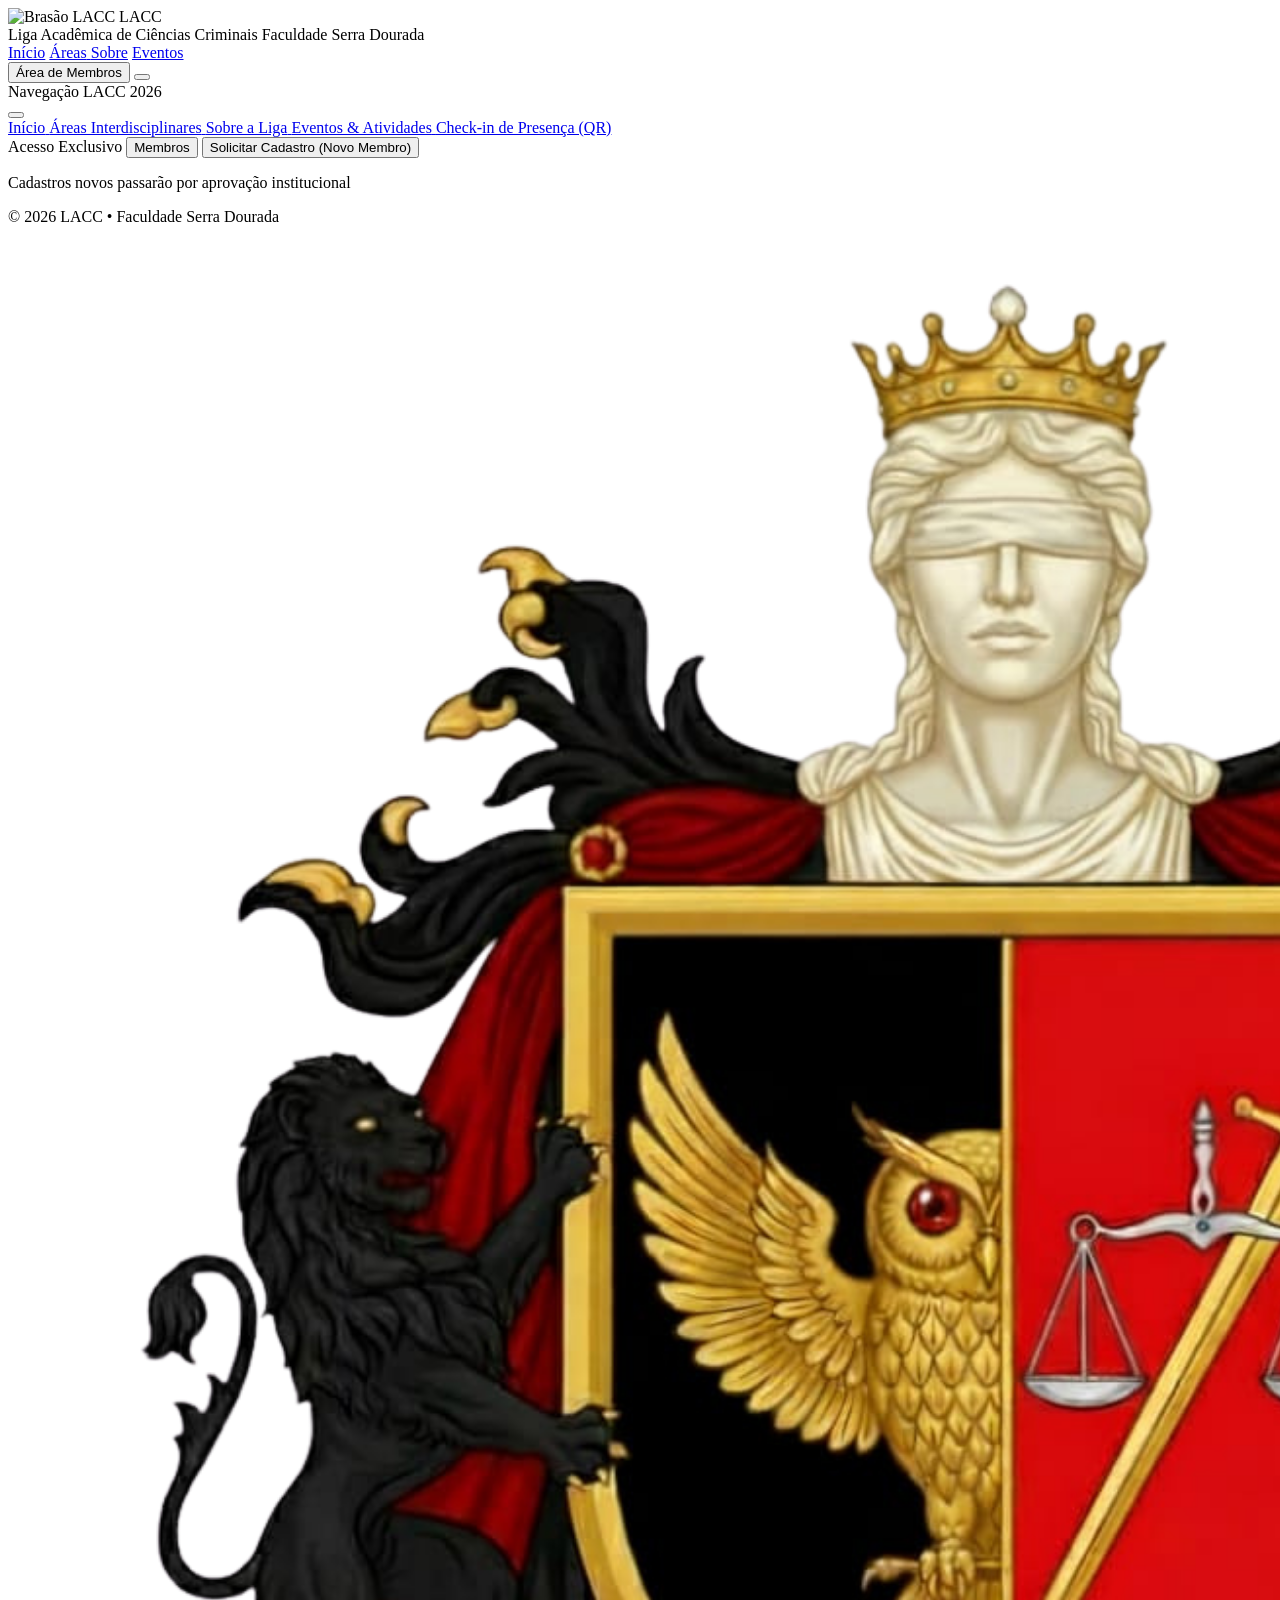
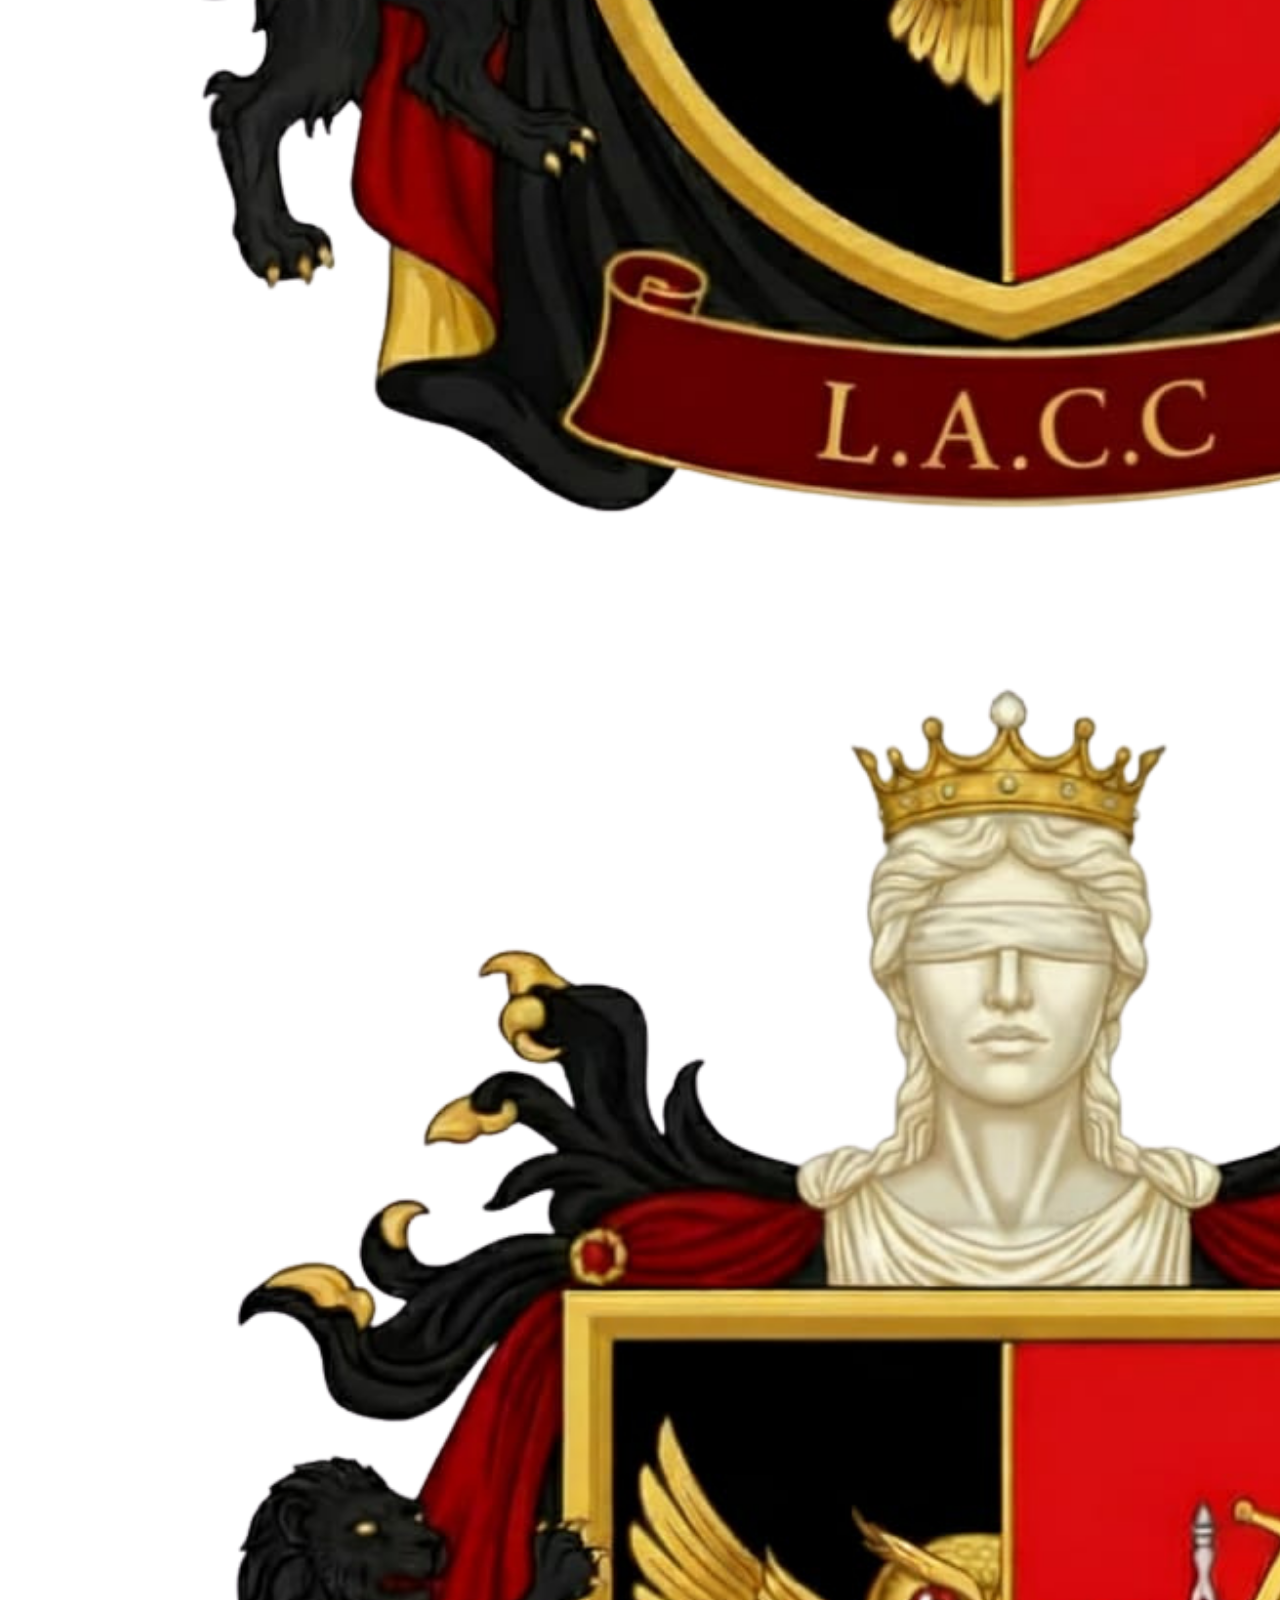
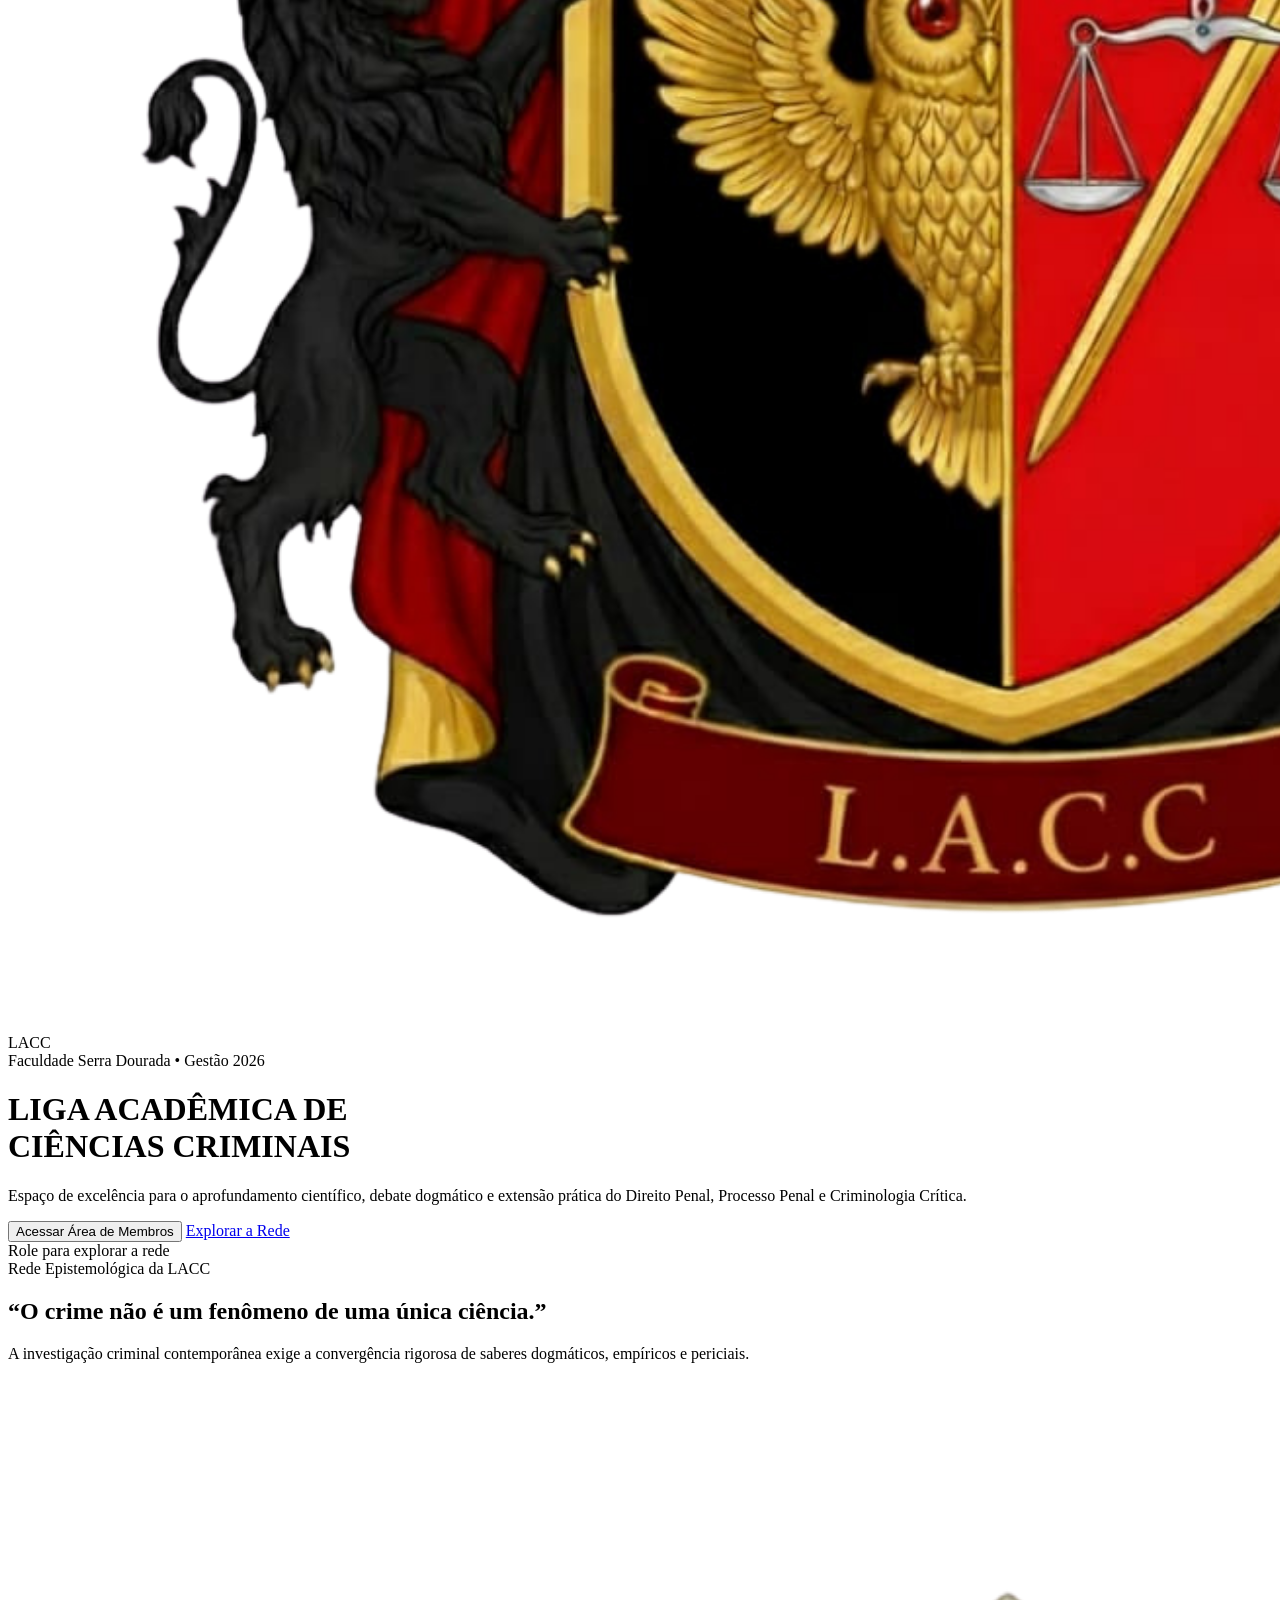
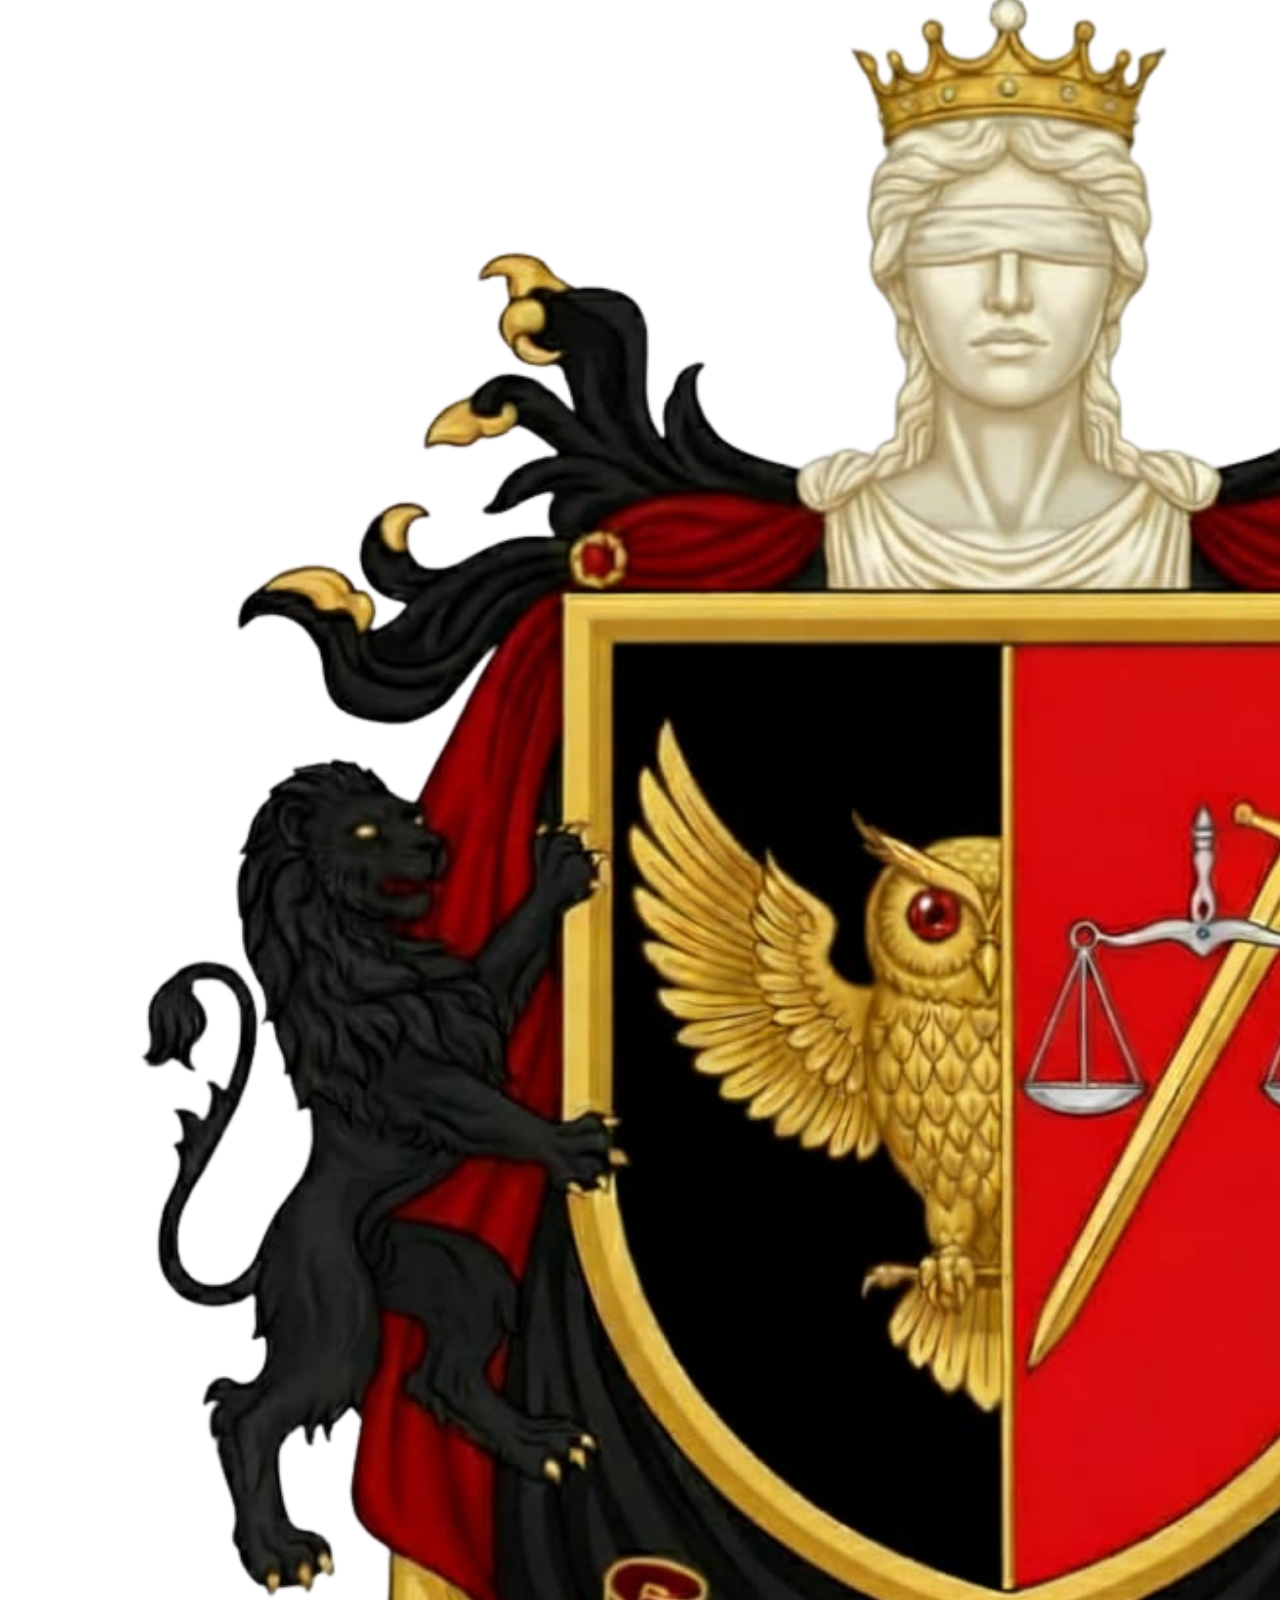
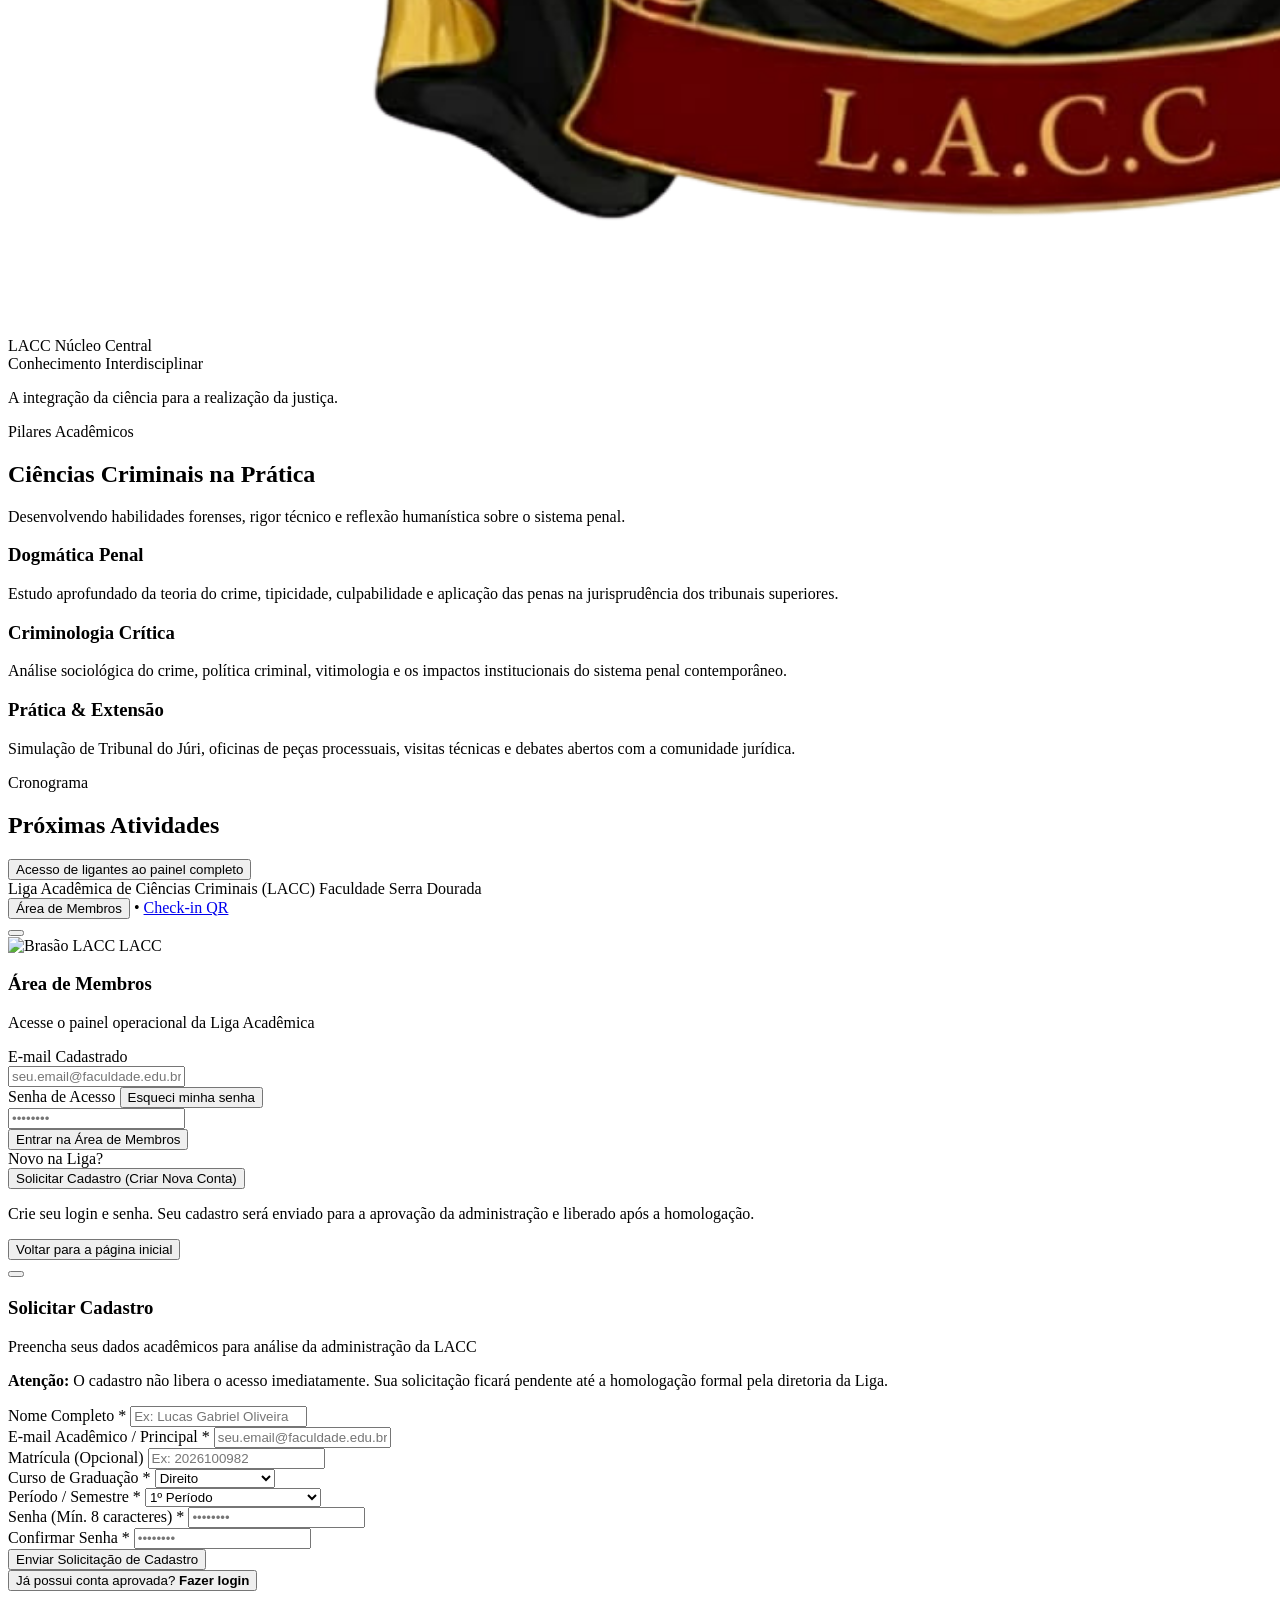
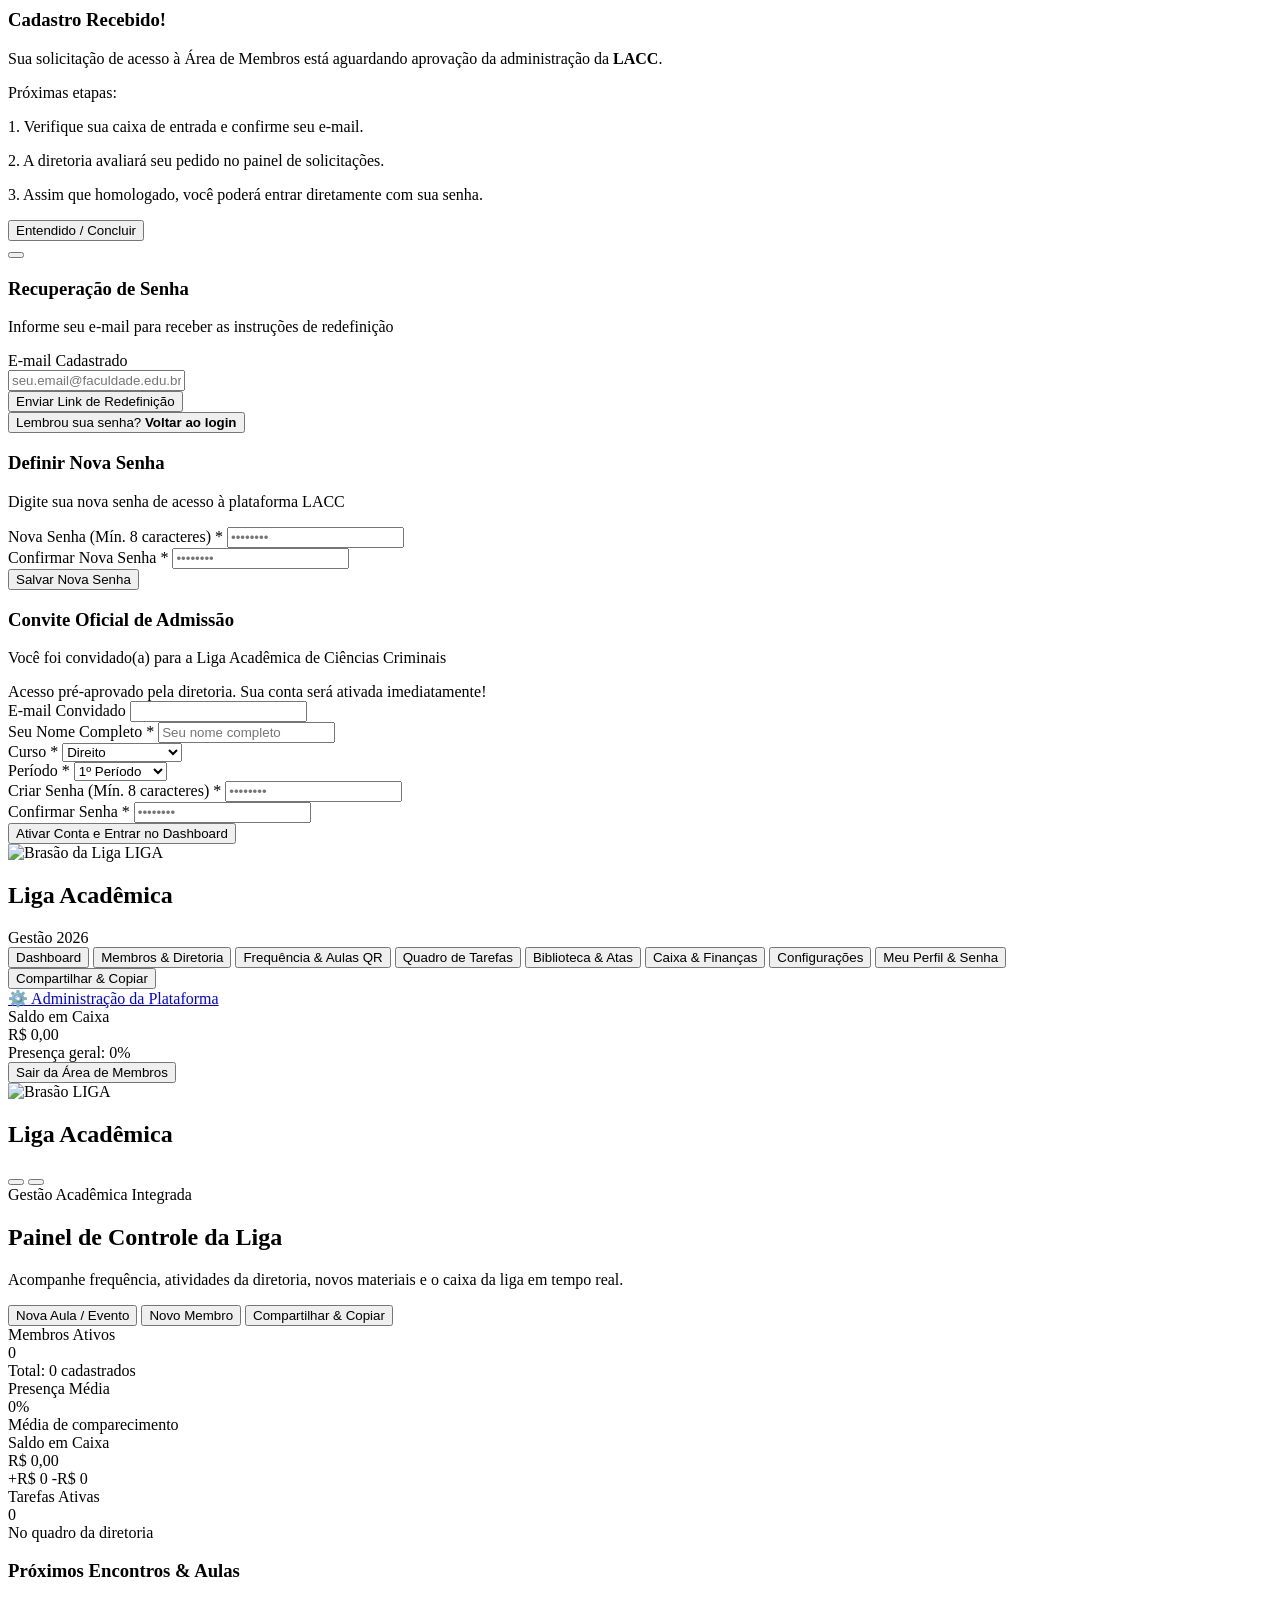
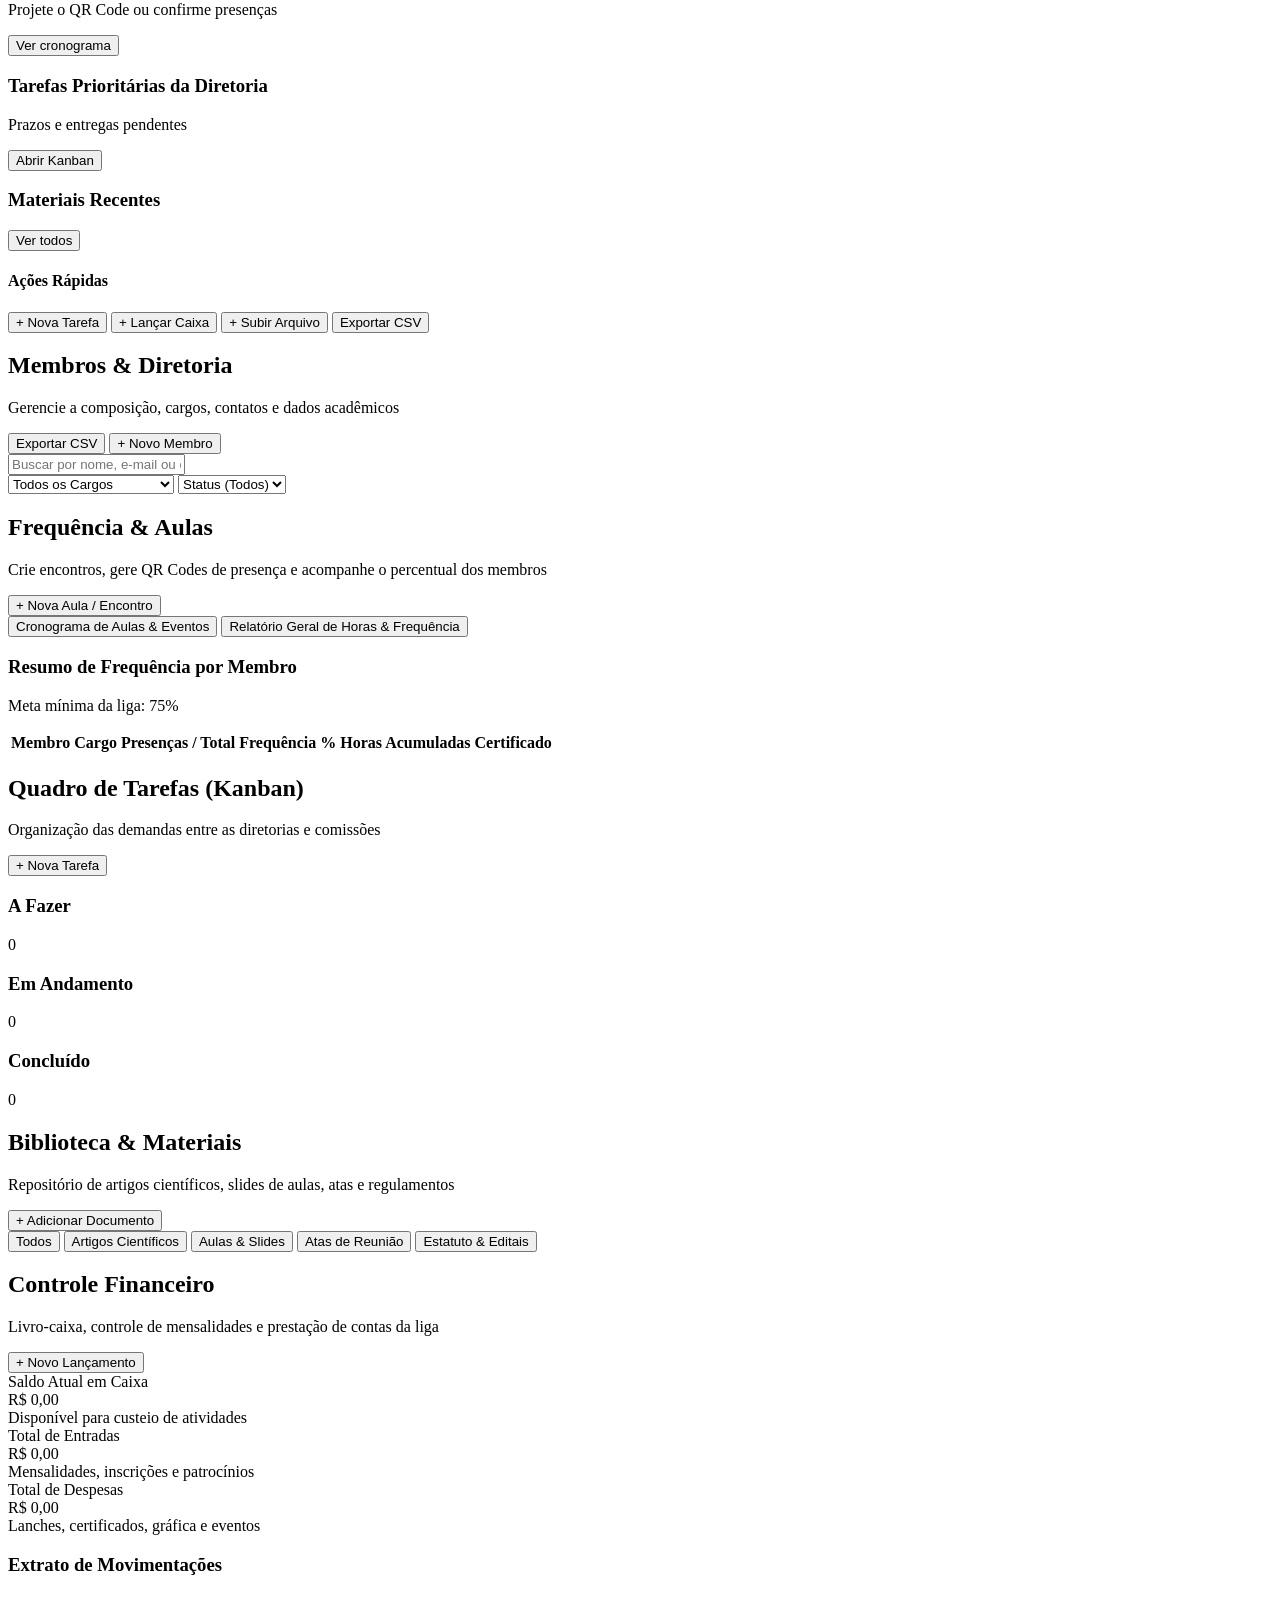
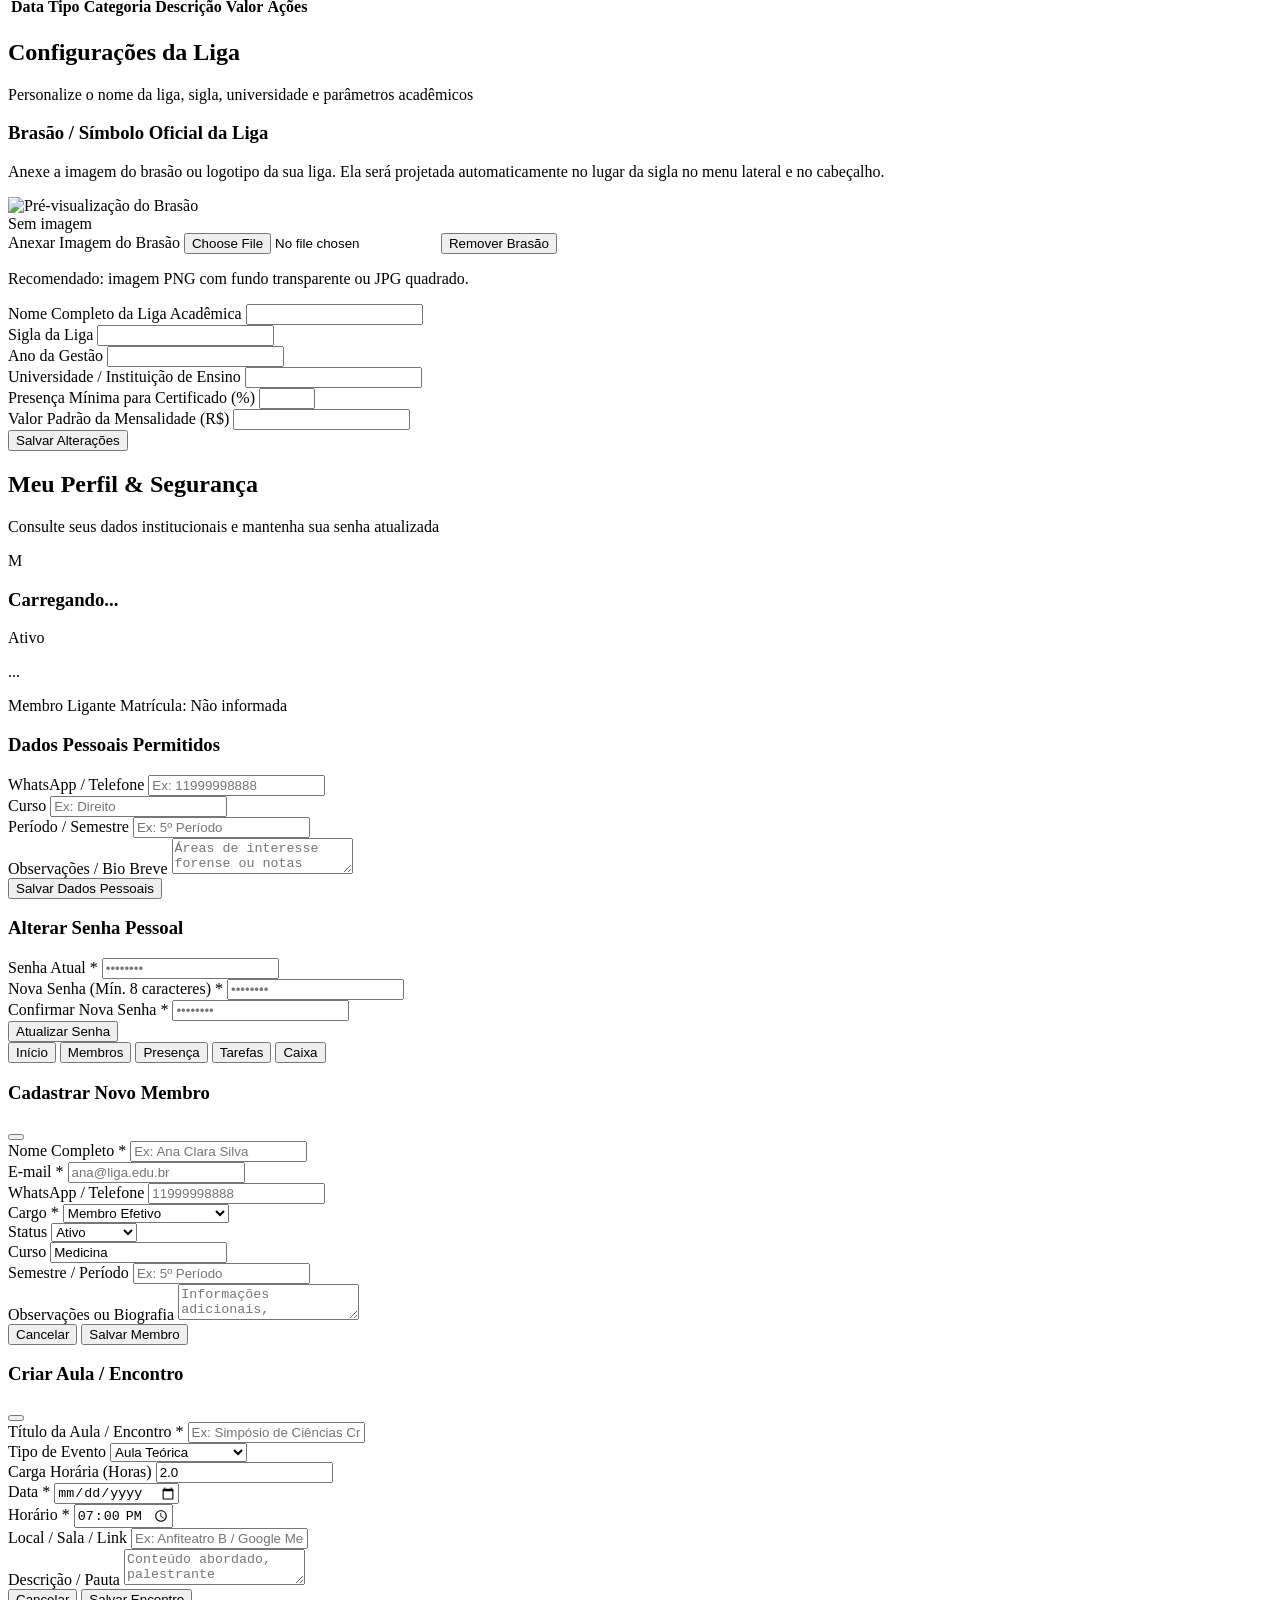
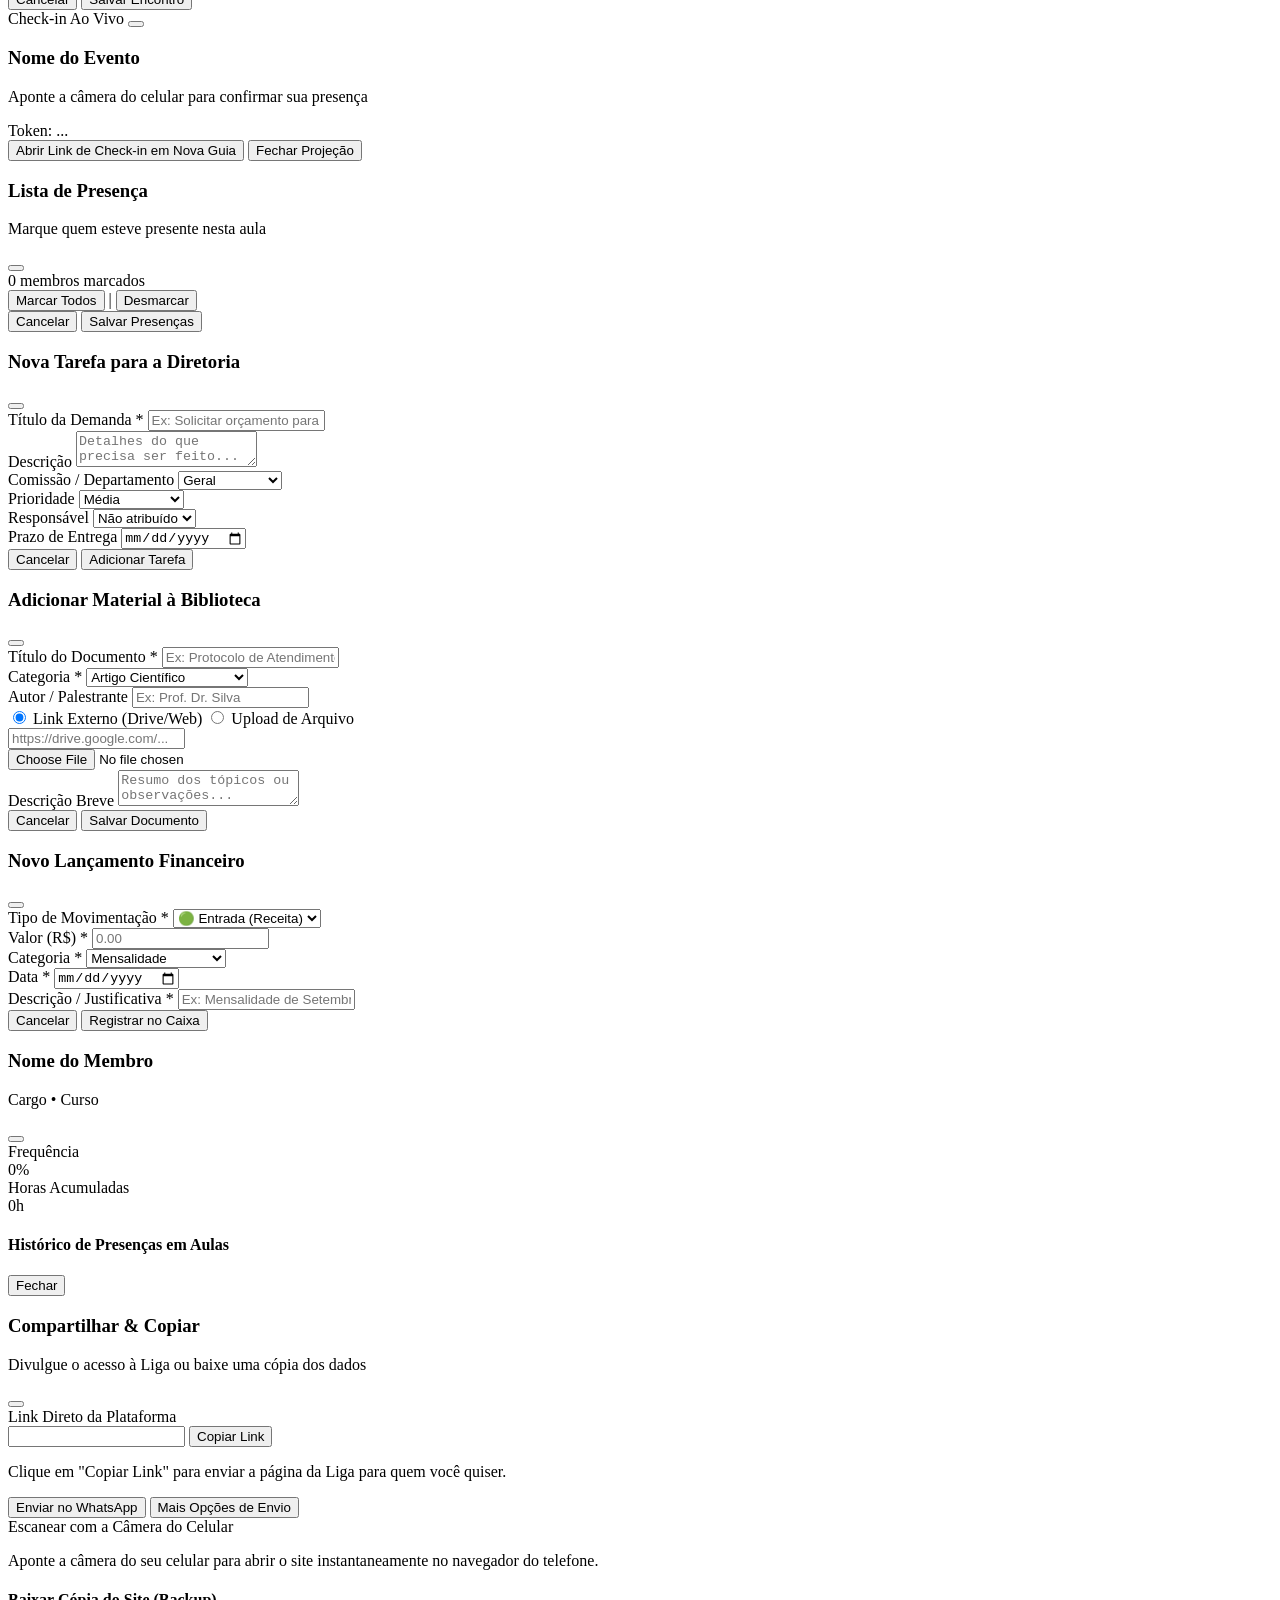
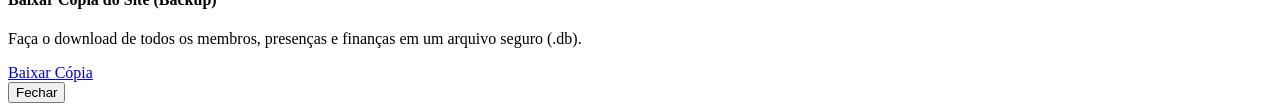
==== commit f7b0829f: "feat: fluxo de cadastro externo de membros, solicitacao de acesso e aprovacao administrativa" ====
--- a/frontend/index.html
+++ b/frontend/index.html
@@ -134,7 +134,11 @@
                             </span>
                             <i data-lucide="arrow-right" class="w-4 h-4 group-hover:translate-x-1 transition-transform"></i>
                         </button>
-                        <p class="text-[11px] text-slate-400 text-center">Acesse a tela de login da diretoria e ligantes</p>
+                        <button onclick="toggleLandingDrawer(); openRegisterModal();" class="w-full py-2.5 px-4 rounded-xl bg-slate-800/90 hover:bg-slate-800 text-amber-300 font-semibold text-xs border border-amber-500/30 transition flex items-center justify-center gap-2">
+                            <i data-lucide="user-plus" class="w-4 h-4 text-amber-400"></i>
+                            <span>Solicitar Cadastro (Novo Membro)</span>
+                        </button>
+                        <p class="text-[11px] text-slate-400 text-center">Cadastros novos passarão por aprovação institucional</p>
                     </div>
                 </div>
 
@@ -344,7 +348,12 @@
                 </div>
 
                 <div>
-                    <label class="block text-xs font-semibold text-slate-300 mb-1.5">Senha de Acesso</label>
+                    <div class="flex items-center justify-between mb-1.5">
+                        <label class="block text-xs font-semibold text-slate-300">Senha de Acesso</label>
+                        <button type="button" onclick="openForgotPasswordModal()" class="text-[11px] text-emerald-400 hover:text-emerald-300 hover:underline">
+                            Esqueci minha senha
+                        </button>
+                    </div>
                     <div class="relative">
                         <i data-lucide="lock" class="w-4 h-4 absolute left-3.5 top-1/2 -translate-y-1/2 text-slate-500"></i>
                         <input type="password" id="login-password" required placeholder="••••••••" class="w-full pl-10 pr-4 py-2.5 rounded-xl bg-slate-800/80 border border-slate-700 text-sm text-white placeholder-slate-500 focus:outline-none focus:ring-2 focus:ring-emerald-500">
@@ -352,20 +361,303 @@
                 </div>
 
                 <div class="pt-2">
-                    <button type="submit" class="w-full py-3 rounded-xl bg-emerald-600 hover:bg-emerald-500 active:scale-[0.98] text-white font-bold text-sm shadow-lg shadow-emerald-600/25 transition flex items-center justify-center gap-2">
+                    <button type="submit" id="btn-login-submit" class="w-full py-3.5 rounded-xl bg-emerald-600 hover:bg-emerald-500 active:scale-[0.98] text-white font-bold text-sm shadow-lg shadow-emerald-600/25 transition flex items-center justify-center gap-2">
                         <i data-lucide="log-in" class="w-4 h-4"></i>
-                        <span>Entrar no Dashboard</span>
+                        <span>Entrar na Área de Membros</span>
                     </button>
                 </div>
 
-                <!-- Botão de Acesso Rápido para a Diretoria / Demonstração -->
-                <div class="pt-3 border-t border-slate-800 text-center space-y-2">
-                    <button type="button" onclick="quickLoginDemo()" class="w-full py-2.5 rounded-xl bg-slate-800/90 hover:bg-slate-800 text-slate-300 hover:text-white text-xs font-semibold border border-slate-700/60 transition flex items-center justify-center gap-2">
-                        <i data-lucide="zap" class="w-3.5 h-3.5 text-amber-400"></i>
-                        <span>Acesso Rápido de Membro (1 clique)</span>
+                <!-- Divisor Visual -->
+                <div class="relative my-4">
+                    <div class="absolute inset-0 flex items-center"><div class="w-full border-t border-slate-800"></div></div>
+                    <div class="relative flex justify-center text-xs uppercase"><span class="bg-slate-900 px-3 text-slate-400 font-mono text-[10px] tracking-wider font-semibold">Novo na Liga?</span></div>
+                </div>
+
+                <!-- Botão de Solicitação de Cadastro em Destaque -->
+                <div>
+                    <button type="button" onclick="openRegisterModal()" id="btn-open-register" class="w-full py-3.5 rounded-xl bg-gradient-to-r from-amber-600/20 to-amber-500/20 hover:from-amber-600/30 hover:to-amber-500/30 text-amber-300 hover:text-amber-200 text-xs font-bold border border-amber-500/50 hover:border-amber-400 shadow-md shadow-amber-500/10 transition flex items-center justify-center gap-2">
+                        <i data-lucide="user-plus" class="w-4 h-4 text-amber-400"></i>
+                        <span>Solicitar Cadastro (Criar Nova Conta)</span>
                     </button>
+                    <p class="text-[11px] text-slate-400 text-center mt-2 leading-relaxed">
+                        Crie seu login e senha. Seu cadastro será enviado para a aprovação da administração e liberado após a homologação.
+                    </p>
+                </div>
+
+                <div class="pt-2 text-center">
                     <button type="button" onclick="closeModal('modal-login')" class="text-xs text-slate-500 hover:text-slate-300 transition">
                         Voltar para a página inicial
+                    </button>
+                </div>
+            </form>
+        </div>
+    </div>
+
+    <!-- ================= 2.1 MODAL DE SOLICITAÇÃO DE CADASTRO ================= -->
+    <div id="modal-register" class="fixed inset-0 bg-slate-950/85 backdrop-blur-md z-50 flex items-center justify-center p-4 hidden">
+        <div class="bg-slate-900 border border-slate-800 rounded-3xl max-w-lg w-full p-6 md:p-8 shadow-2xl animate-fade-in text-white relative max-h-[92vh] overflow-y-auto">
+            <button onclick="closeModal('modal-register')" class="absolute top-5 right-5 text-slate-400 hover:text-white transition">
+                <i data-lucide="x" class="w-5 h-5"></i>
+            </button>
+
+            <div class="text-center space-y-2 mb-6">
+                <div class="w-12 h-12 rounded-2xl bg-emerald-500/10 text-emerald-400 border border-emerald-500/20 mx-auto flex items-center justify-center">
+                    <i data-lucide="user-plus" class="w-6 h-6"></i>
+                </div>
+                <h3 class="text-xl font-bold text-white">Solicitar Cadastro</h3>
+                <p class="text-xs text-slate-400">Preencha seus dados acadêmicos para análise da administração da LACC</p>
+            </div>
+
+            <!-- Aviso Institucional de Aprovação -->
+            <div class="p-3.5 rounded-2xl bg-amber-500/10 border border-amber-500/25 mb-5 flex items-start gap-3">
+                <i data-lucide="info" class="w-4 h-4 text-amber-400 shrink-0 mt-0.5"></i>
+                <p class="text-xs text-amber-200/90 leading-relaxed">
+                    <strong>Atenção:</strong> O cadastro não libera o acesso imediatamente. Sua solicitação ficará pendente até a homologação formal pela diretoria da Liga.
+                </p>
+            </div>
+
+            <form id="form-register" onsubmit="submitRegister(event)" class="space-y-4">
+                <div>
+                    <label class="block text-xs font-semibold text-slate-300 mb-1">Nome Completo *</label>
+                    <input type="text" id="reg-name" required placeholder="Ex: Lucas Gabriel Oliveira" class="w-full px-3.5 py-2.5 rounded-xl bg-slate-800/80 border border-slate-700 text-sm text-white placeholder-slate-500 focus:outline-none focus:ring-2 focus:ring-emerald-500">
+                </div>
+
+                <div class="grid grid-cols-1 sm:grid-cols-2 gap-3.5">
+                    <div>
+                        <label class="block text-xs font-semibold text-slate-300 mb-1">E-mail Acadêmico / Principal *</label>
+                        <input type="email" id="reg-email" required placeholder="seu.email@faculdade.edu.br" class="w-full px-3.5 py-2.5 rounded-xl bg-slate-800/80 border border-slate-700 text-sm text-white placeholder-slate-500 focus:outline-none focus:ring-2 focus:ring-emerald-500">
+                    </div>
+                    <div>
+                        <label class="block text-xs font-semibold text-slate-300 mb-1">Matrícula (Opcional)</label>
+                        <input type="text" id="reg-number" placeholder="Ex: 2026100982" class="w-full px-3.5 py-2.5 rounded-xl bg-slate-800/80 border border-slate-700 text-sm text-white placeholder-slate-500 focus:outline-none focus:ring-2 focus:ring-emerald-500">
+                    </div>
+                </div>
+
+                <div class="grid grid-cols-1 sm:grid-cols-2 gap-3.5">
+                    <div>
+                        <label class="block text-xs font-semibold text-slate-300 mb-1">Curso de Graduação *</label>
+                        <select id="reg-course" required class="w-full px-3.5 py-2.5 rounded-xl bg-slate-800 border border-slate-700 text-sm text-white focus:outline-none focus:ring-2 focus:ring-emerald-500">
+                            <option value="Direito" selected>Direito</option>
+                            <option value="Medicina">Medicina</option>
+                            <option value="Psicologia">Psicologia</option>
+                            <option value="Ciências Sociais">Ciências Sociais</option>
+                            <option value="Biomedicina">Biomedicina</option>
+                            <option value="Outro">Outro Curso</option>
+                        </select>
+                    </div>
+                    <div>
+                        <label class="block text-xs font-semibold text-slate-300 mb-1">Período / Semestre *</label>
+                        <select id="reg-semester" required class="w-full px-3.5 py-2.5 rounded-xl bg-slate-800 border border-slate-700 text-sm text-white focus:outline-none focus:ring-2 focus:ring-emerald-500">
+                            <option value="1º Período">1º Período</option>
+                            <option value="2º Período">2º Período</option>
+                            <option value="3º Período">3º Período</option>
+                            <option value="4º Período">4º Período</option>
+                            <option value="5º Período">5º Período</option>
+                            <option value="6º Período">6º Período</option>
+                            <option value="7º Período">7º Período</option>
+                            <option value="8º Período">8º Período</option>
+                            <option value="9º Período">9º Período</option>
+                            <option value="10º Período">10º Período</option>
+                            <option value="Pós-Graduação / Egresso">Pós-Graduação / Egresso</option>
+                        </select>
+                    </div>
+                </div>
+
+                <div class="grid grid-cols-1 sm:grid-cols-2 gap-3.5">
+                    <div>
+                        <label class="block text-xs font-semibold text-slate-300 mb-1">Senha (Mín. 8 caracteres) *</label>
+                        <input type="password" id="reg-password" required placeholder="••••••••" class="w-full px-3.5 py-2.5 rounded-xl bg-slate-800/80 border border-slate-700 text-sm text-white placeholder-slate-500 focus:outline-none focus:ring-2 focus:ring-emerald-500">
+                    </div>
+                    <div>
+                        <label class="block text-xs font-semibold text-slate-300 mb-1">Confirmar Senha *</label>
+                        <input type="password" id="reg-confirm-password" required placeholder="••••••••" class="w-full px-3.5 py-2.5 rounded-xl bg-slate-800/80 border border-slate-700 text-sm text-white placeholder-slate-500 focus:outline-none focus:ring-2 focus:ring-emerald-500">
+                    </div>
+                </div>
+
+                <div class="pt-2">
+                    <button type="submit" id="btn-register-submit" class="w-full py-3 rounded-xl bg-emerald-600 hover:bg-emerald-500 active:scale-[0.98] text-white font-bold text-sm shadow-lg shadow-emerald-600/25 transition flex items-center justify-center gap-2">
+                        <i data-lucide="send" class="w-4 h-4"></i>
+                        <span>Enviar Solicitação de Cadastro</span>
+                    </button>
+                </div>
+
+                <div class="pt-3 border-t border-slate-800 text-center">
+                    <button type="button" onclick="closeModal('modal-register'); openModal('modal-login');" class="text-xs text-slate-400 hover:text-emerald-400 transition">
+                        Já possui conta aprovada? <strong class="underline">Fazer login</strong>
+                    </button>
+                </div>
+            </form>
+        </div>
+    </div>
+
+    <!-- ================= 2.2 MODAL DE CONFIRMAÇÃO DE CADASTRO PENDENTE ================= -->
+    <div id="modal-pending-notice" class="fixed inset-0 bg-slate-950/85 backdrop-blur-md z-50 flex items-center justify-center p-4 hidden">
+        <div class="bg-slate-900 border border-slate-800 rounded-3xl max-w-md w-full p-6 md:p-8 shadow-2xl animate-fade-in text-white text-center space-y-4">
+            <div class="w-16 h-16 rounded-2xl bg-emerald-500/15 border border-emerald-500/30 text-emerald-400 mx-auto flex items-center justify-center">
+                <i data-lucide="check-circle-2" class="w-8 h-8"></i>
+            </div>
+            <div>
+                <h3 class="text-xl font-bold text-white">Cadastro Recebido!</h3>
+                <p class="text-xs text-slate-300 mt-2 leading-relaxed">
+                    Sua solicitação de acesso à Área de Membros está aguardando aprovação da administração da <strong>LACC</strong>.
+                </p>
+            </div>
+            <div class="bg-slate-800/80 p-4 rounded-2xl border border-slate-700/60 text-left text-xs text-slate-300 space-y-1.5">
+                <div class="flex items-center gap-2 text-emerald-400 font-semibold">
+                    <i data-lucide="mail-check" class="w-4 h-4"></i>
+                    <span>Próximas etapas:</span>
+                </div>
+                <p>1. Verifique sua caixa de entrada e confirme seu e-mail.</p>
+                <p>2. A diretoria avaliará seu pedido no painel de solicitações.</p>
+                <p>3. Assim que homologado, você poderá entrar diretamente com sua senha.</p>
+            </div>
+            <button onclick="closeModal('modal-pending-notice')" class="w-full py-3 rounded-xl bg-emerald-600 hover:bg-emerald-500 text-white font-bold text-sm shadow-md transition">
+                Entendido / Concluir
+            </button>
+        </div>
+    </div>
+
+    <!-- ================= 2.3 MODAL DE ESQUECI MINHA SENHA ================= -->
+    <div id="modal-forgot-password" class="fixed inset-0 bg-slate-950/85 backdrop-blur-md z-50 flex items-center justify-center p-4 hidden">
+        <div class="bg-slate-900 border border-slate-800 rounded-3xl max-w-md w-full p-6 md:p-8 shadow-2xl animate-fade-in text-white relative">
+            <button onclick="closeModal('modal-forgot-password')" class="absolute top-5 right-5 text-slate-400 hover:text-white transition">
+                <i data-lucide="x" class="w-5 h-5"></i>
+            </button>
+
+            <div class="text-center space-y-2 mb-6">
+                <div class="w-12 h-12 rounded-2xl bg-amber-500/10 text-amber-400 border border-amber-500/20 mx-auto flex items-center justify-center">
+                    <i data-lucide="key-round" class="w-6 h-6"></i>
+                </div>
+                <h3 class="text-xl font-bold text-white">Recuperação de Senha</h3>
+                <p class="text-xs text-slate-400">Informe seu e-mail para receber as instruções de redefinição</p>
+            </div>
+
+            <form id="form-forgot-password" onsubmit="submitForgotPassword(event)" class="space-y-4">
+                <div>
+                    <label class="block text-xs font-semibold text-slate-300 mb-1.5">E-mail Cadastrado</label>
+                    <div class="relative">
+                        <i data-lucide="mail" class="w-4 h-4 absolute left-3.5 top-1/2 -translate-y-1/2 text-slate-500"></i>
+                        <input type="email" id="forgot-email" required placeholder="seu.email@faculdade.edu.br" class="w-full pl-10 pr-4 py-2.5 rounded-xl bg-slate-800/80 border border-slate-700 text-sm text-white placeholder-slate-500 focus:outline-none focus:ring-2 focus:ring-emerald-500">
+                    </div>
+                </div>
+
+                <div class="pt-2">
+                    <button type="submit" id="btn-forgot-submit" class="w-full py-3 rounded-xl bg-emerald-600 hover:bg-emerald-500 text-white font-bold text-sm shadow-lg shadow-emerald-600/25 transition flex items-center justify-center gap-2">
+                        <i data-lucide="send" class="w-4 h-4"></i>
+                        <span>Enviar Link de Redefinição</span>
+                    </button>
+                </div>
+
+                <div class="pt-3 border-t border-slate-800 text-center">
+                    <button type="button" onclick="closeModal('modal-forgot-password'); openModal('modal-login');" class="text-xs text-slate-400 hover:text-white transition">
+                        Lembrou sua senha? <strong class="text-emerald-400 underline">Voltar ao login</strong>
+                    </button>
+                </div>
+            </form>
+        </div>
+    </div>
+
+    <!-- ================= 2.4 MODAL DE REDEFINIÇÃO DE SENHA (RESET TOKEN) ================= -->
+    <div id="modal-reset-password" class="fixed inset-0 bg-slate-950/85 backdrop-blur-md z-50 flex items-center justify-center p-4 hidden">
+        <div class="bg-slate-900 border border-slate-800 rounded-3xl max-w-md w-full p-6 md:p-8 shadow-2xl animate-fade-in text-white relative">
+            <div class="text-center space-y-2 mb-6">
+                <div class="w-12 h-12 rounded-2xl bg-emerald-500/10 text-emerald-400 border border-emerald-500/20 mx-auto flex items-center justify-center">
+                    <i data-lucide="shield-check" class="w-6 h-6"></i>
+                </div>
+                <h3 class="text-xl font-bold text-white">Definir Nova Senha</h3>
+                <p class="text-xs text-slate-400">Digite sua nova senha de acesso à plataforma LACC</p>
+            </div>
+
+            <form id="form-reset-password" onsubmit="submitResetPassword(event)" class="space-y-4">
+                <input type="hidden" id="reset-token-field">
+                <div>
+                    <label class="block text-xs font-semibold text-slate-300 mb-1">Nova Senha (Mín. 8 caracteres) *</label>
+                    <input type="password" id="reset-new-password" required placeholder="••••••••" class="w-full px-3.5 py-2.5 rounded-xl bg-slate-800/80 border border-slate-700 text-sm text-white placeholder-slate-500 focus:outline-none focus:ring-2 focus:ring-emerald-500">
+                </div>
+                <div>
+                    <label class="block text-xs font-semibold text-slate-300 mb-1">Confirmar Nova Senha *</label>
+                    <input type="password" id="reset-confirm-password" required placeholder="••••••••" class="w-full px-3.5 py-2.5 rounded-xl bg-slate-800/80 border border-slate-700 text-sm text-white placeholder-slate-500 focus:outline-none focus:ring-2 focus:ring-emerald-500">
+                </div>
+
+                <div class="pt-2">
+                    <button type="submit" id="btn-reset-submit" class="w-full py-3 rounded-xl bg-emerald-600 hover:bg-emerald-500 text-white font-bold text-sm shadow-lg shadow-emerald-600/25 transition flex items-center justify-center gap-2">
+                        <i data-lucide="check" class="w-4 h-4"></i>
+                        <span>Salvar Nova Senha</span>
+                    </button>
+                </div>
+            </form>
+        </div>
+    </div>
+
+    <!-- ================= 2.5 MODAL DE ACEITE DE CONVITE OFICIAL ================= -->
+    <div id="modal-accept-invite" class="fixed inset-0 bg-slate-950/85 backdrop-blur-md z-50 flex items-center justify-center p-4 hidden">
+        <div class="bg-slate-900 border border-slate-800 rounded-3xl max-w-lg w-full p-6 md:p-8 shadow-2xl animate-fade-in text-white relative max-h-[92vh] overflow-y-auto">
+            <div class="text-center space-y-2 mb-6">
+                <div class="w-12 h-12 rounded-2xl bg-amber-500/15 text-amber-400 border border-amber-500/30 mx-auto flex items-center justify-center">
+                    <i data-lucide="award" class="w-6 h-6"></i>
+                </div>
+                <h3 class="text-xl font-bold text-white">Convite Oficial de Admissão</h3>
+                <p class="text-xs text-slate-400" id="invite-greeting">Você foi convidado(a) para a Liga Acadêmica de Ciências Criminais</p>
+            </div>
+
+            <div class="p-3 rounded-2xl bg-emerald-500/10 border border-emerald-500/20 text-xs text-emerald-300 mb-4 flex items-center gap-2">
+                <i data-lucide="badge-check" class="w-4 h-4 shrink-0 text-emerald-400"></i>
+                <span>Acesso pré-aprovado pela diretoria. Sua conta será ativada imediatamente!</span>
+            </div>
+
+            <form id="form-accept-invite" onsubmit="submitAcceptInvite(event)" class="space-y-4">
+                <input type="hidden" id="invite-token-field">
+                <div>
+                    <label class="block text-xs font-semibold text-slate-300 mb-1">E-mail Convidado</label>
+                    <input type="email" id="invite-email" readonly class="w-full px-3.5 py-2.5 rounded-xl bg-slate-800/50 border border-slate-700 text-sm text-slate-400 focus:outline-none cursor-not-allowed">
+                </div>
+                <div>
+                    <label class="block text-xs font-semibold text-slate-300 mb-1">Seu Nome Completo *</label>
+                    <input type="text" id="invite-name" required placeholder="Seu nome completo" class="w-full px-3.5 py-2.5 rounded-xl bg-slate-800/80 border border-slate-700 text-sm text-white focus:outline-none focus:ring-2 focus:ring-emerald-500">
+                </div>
+                <div class="grid grid-cols-1 sm:grid-cols-2 gap-3.5">
+                    <div>
+                        <label class="block text-xs font-semibold text-slate-300 mb-1">Curso *</label>
+                        <select id="invite-course" required class="w-full px-3.5 py-2.5 rounded-xl bg-slate-800 border border-slate-700 text-sm text-white focus:outline-none focus:ring-2 focus:ring-emerald-500">
+                            <option value="Direito" selected>Direito</option>
+                            <option value="Medicina">Medicina</option>
+                            <option value="Psicologia">Psicologia</option>
+                            <option value="Ciências Sociais">Ciências Sociais</option>
+                            <option value="Outro">Outro Curso</option>
+                        </select>
+                    </div>
+                    <div>
+                        <label class="block text-xs font-semibold text-slate-300 mb-1">Período *</label>
+                        <select id="invite-semester" required class="w-full px-3.5 py-2.5 rounded-xl bg-slate-800 border border-slate-700 text-sm text-white focus:outline-none focus:ring-2 focus:ring-emerald-500">
+                            <option value="1º Período">1º Período</option>
+                            <option value="2º Período">2º Período</option>
+                            <option value="3º Período">3º Período</option>
+                            <option value="4º Período">4º Período</option>
+                            <option value="5º Período">5º Período</option>
+                            <option value="6º Período">6º Período</option>
+                            <option value="7º Período">7º Período</option>
+                            <option value="8º Período">8º Período</option>
+                            <option value="9º Período">9º Período</option>
+                            <option value="10º Período">10º Período</option>
+                        </select>
+                    </div>
+                </div>
+
+                <div class="grid grid-cols-1 sm:grid-cols-2 gap-3.5">
+                    <div>
+                        <label class="block text-xs font-semibold text-slate-300 mb-1">Criar Senha (Mín. 8 caracteres) *</label>
+                        <input type="password" id="invite-password" required placeholder="••••••••" class="w-full px-3.5 py-2.5 rounded-xl bg-slate-800/80 border border-slate-700 text-sm text-white focus:outline-none focus:ring-2 focus:ring-emerald-500">
+                    </div>
+                    <div>
+                        <label class="block text-xs font-semibold text-slate-300 mb-1">Confirmar Senha *</label>
+                        <input type="password" id="invite-confirm-password" required placeholder="••••••••" class="w-full px-3.5 py-2.5 rounded-xl bg-slate-800/80 border border-slate-700 text-sm text-white focus:outline-none focus:ring-2 focus:ring-emerald-500">
+                    </div>
+                </div>
+
+                <div class="pt-2">
+                    <button type="submit" id="btn-invite-submit" class="w-full py-3 rounded-xl bg-emerald-600 hover:bg-emerald-500 text-white font-bold text-sm shadow-lg shadow-emerald-600/25 transition flex items-center justify-center gap-2">
+                        <i data-lucide="check-circle" class="w-4 h-4"></i>
+                        <span>Ativar Conta e Entrar no Dashboard</span>
                     </button>
                 </div>
             </form>
@@ -422,6 +714,10 @@
                     <i data-lucide="settings" class="w-5 h-5"></i>
                     <span>Configurações</span>
                 </button>
+                <button onclick="navigateTo('profile')" data-nav="profile" class="nav-btn w-full flex items-center gap-3 px-3 py-2.5 rounded-lg text-sm font-medium transition text-slate-300 hover:bg-slate-800 hover:text-white">
+                    <i data-lucide="user-check" class="w-5 h-5"></i>
+                    <span>Meu Perfil & Senha</span>
+                </button>
                 <div class="pt-3 mt-2 border-t border-slate-800/80">
                     <button onclick="openShareModal()" class="w-full flex items-center gap-3 px-3 py-2.5 rounded-xl text-sm font-semibold transition text-emerald-400 bg-emerald-500/10 hover:bg-emerald-500/20 border border-emerald-500/30">
                         <i data-lucide="share-2" class="w-5 h-5"></i>
@@ -987,6 +1283,99 @@
                                 </button>
                             </div>
                         </form>
+                    </div>
+                </section>
+
+                <!-- 8. Seção Meu Perfil & Segurança -->
+                <section id="view-profile" class="view-section p-4 md:p-8 space-y-6 max-w-4xl hidden">
+                    <div>
+                        <h2 class="text-xl md:text-2xl font-extrabold text-slate-800">Meu Perfil & Segurança</h2>
+                        <p class="text-xs text-slate-500 mt-1">Consulte seus dados institucionais e mantenha sua senha atualizada</p>
+                    </div>
+
+                    <!-- Card de Identidade Acadêmica -->
+                    <div class="bg-gradient-to-br from-slate-900 via-slate-800 to-slate-900 rounded-3xl p-6 md:p-8 border border-slate-800 text-white shadow-xl relative overflow-hidden">
+                        <div class="absolute -right-10 -bottom-10 w-48 h-48 bg-emerald-500/10 rounded-full blur-3xl pointer-events-none"></div>
+                        <div class="flex flex-col sm:flex-row sm:items-center justify-between gap-6 relative z-10">
+                            <div class="flex items-center gap-4">
+                                <div class="w-16 h-16 rounded-2xl bg-emerald-500/20 text-emerald-400 border border-emerald-500/30 flex items-center justify-center font-black text-2xl" id="profile-avatar-letter">
+                                    M
+                                </div>
+                                <div>
+                                    <div class="flex items-center gap-2.5">
+                                        <h3 class="text-lg md:text-xl font-bold text-white" id="profile-card-name">Carregando...</h3>
+                                        <span class="px-2.5 py-0.5 rounded-full text-[10px] font-bold bg-emerald-500/20 text-emerald-300 border border-emerald-500/30" id="profile-badge-status">Ativo</span>
+                                    </div>
+                                    <p class="text-xs text-slate-300 mt-0.5" id="profile-card-email">...</p>
+                                    <div class="flex flex-wrap gap-2 mt-2">
+                                        <span class="text-[11px] text-amber-300 bg-amber-500/10 px-2 py-0.5 rounded-lg border border-amber-500/20 font-medium" id="profile-card-role">Membro Ligante</span>
+                                        <span class="text-[11px] text-slate-400 bg-slate-800 px-2 py-0.5 rounded-lg border border-slate-700 font-mono" id="profile-card-reg">Matrícula: Não informada</span>
+                                    </div>
+                                </div>
+                            </div>
+                        </div>
+                    </div>
+
+                    <div class="grid grid-cols-1 md:grid-cols-2 gap-6">
+                        <!-- Formulário de Dados Cadastrais -->
+                        <div class="bg-white rounded-2xl border border-slate-200/80 p-6 shadow-sm space-y-4">
+                            <div class="flex items-center gap-2 pb-3 border-b border-slate-100">
+                                <i data-lucide="user-pen" class="w-4 h-4 text-brand-600"></i>
+                                <h3 class="font-bold text-sm text-slate-800">Dados Pessoais Permitidos</h3>
+                            </div>
+                            <form id="form-my-profile" onsubmit="submitMyProfile(event)" class="space-y-3.5">
+                                <div>
+                                    <label class="block text-xs font-semibold text-slate-600 mb-1">WhatsApp / Telefone</label>
+                                    <input type="text" id="my-profile-phone" placeholder="Ex: 11999998888" class="w-full px-3.5 py-2 rounded-xl border border-slate-200 text-sm focus:outline-none focus:ring-2 focus:ring-brand-500">
+                                </div>
+                                <div class="grid grid-cols-2 gap-3">
+                                    <div>
+                                        <label class="block text-xs font-semibold text-slate-600 mb-1">Curso</label>
+                                        <input type="text" id="my-profile-course" placeholder="Ex: Direito" class="w-full px-3.5 py-2 rounded-xl border border-slate-200 text-sm focus:outline-none focus:ring-2 focus:ring-brand-500">
+                                    </div>
+                                    <div>
+                                        <label class="block text-xs font-semibold text-slate-600 mb-1">Período / Semestre</label>
+                                        <input type="text" id="my-profile-semester" placeholder="Ex: 5º Período" class="w-full px-3.5 py-2 rounded-xl border border-slate-200 text-sm focus:outline-none focus:ring-2 focus:ring-brand-500">
+                                    </div>
+                                </div>
+                                <div>
+                                    <label class="block text-xs font-semibold text-slate-600 mb-1">Observações / Bio Breve</label>
+                                    <textarea id="my-profile-notes" rows="2" placeholder="Áreas de interesse forense ou notas acadêmicas..." class="w-full px-3.5 py-2 rounded-xl border border-slate-200 text-sm focus:outline-none focus:ring-2 focus:ring-brand-500"></textarea>
+                                </div>
+                                <div class="pt-2">
+                                    <button type="submit" id="btn-save-profile" class="px-5 py-2.5 rounded-xl bg-brand-600 hover:bg-brand-700 text-white text-xs font-semibold shadow-md shadow-brand-600/20 transition">
+                                        Salvar Dados Pessoais
+                                    </button>
+                                </div>
+                            </form>
+                        </div>
+
+                        <!-- Formulário de Alteração de Senha -->
+                        <div class="bg-white rounded-2xl border border-slate-200/80 p-6 shadow-sm space-y-4">
+                            <div class="flex items-center gap-2 pb-3 border-b border-slate-100">
+                                <i data-lucide="lock-keyhole" class="w-4 h-4 text-emerald-600"></i>
+                                <h3 class="font-bold text-sm text-slate-800">Alterar Senha Pessoal</h3>
+                            </div>
+                            <form id="form-my-password" onsubmit="submitMyPassword(event)" class="space-y-3.5">
+                                <div>
+                                    <label class="block text-xs font-semibold text-slate-600 mb-1">Senha Atual *</label>
+                                    <input type="password" id="my-pass-current" required placeholder="••••••••" class="w-full px-3.5 py-2 rounded-xl border border-slate-200 text-sm focus:outline-none focus:ring-2 focus:ring-brand-500">
+                                </div>
+                                <div>
+                                    <label class="block text-xs font-semibold text-slate-600 mb-1">Nova Senha (Mín. 8 caracteres) *</label>
+                                    <input type="password" id="my-pass-new" required placeholder="••••••••" class="w-full px-3.5 py-2 rounded-xl border border-slate-200 text-sm focus:outline-none focus:ring-2 focus:ring-brand-500">
+                                </div>
+                                <div>
+                                    <label class="block text-xs font-semibold text-slate-600 mb-1">Confirmar Nova Senha *</label>
+                                    <input type="password" id="my-pass-confirm" required placeholder="••••••••" class="w-full px-3.5 py-2 rounded-xl border border-slate-200 text-sm focus:outline-none focus:ring-2 focus:ring-brand-500">
+                                </div>
+                                <div class="pt-2">
+                                    <button type="submit" id="btn-save-password" class="px-5 py-2.5 rounded-xl bg-emerald-600 hover:bg-emerald-700 text-white text-xs font-semibold shadow-md shadow-emerald-600/20 transition">
+                                        Atualizar Senha
+                                    </button>
+                                </div>
+                            </form>
+                        </div>
                     </div>
                 </section>
 
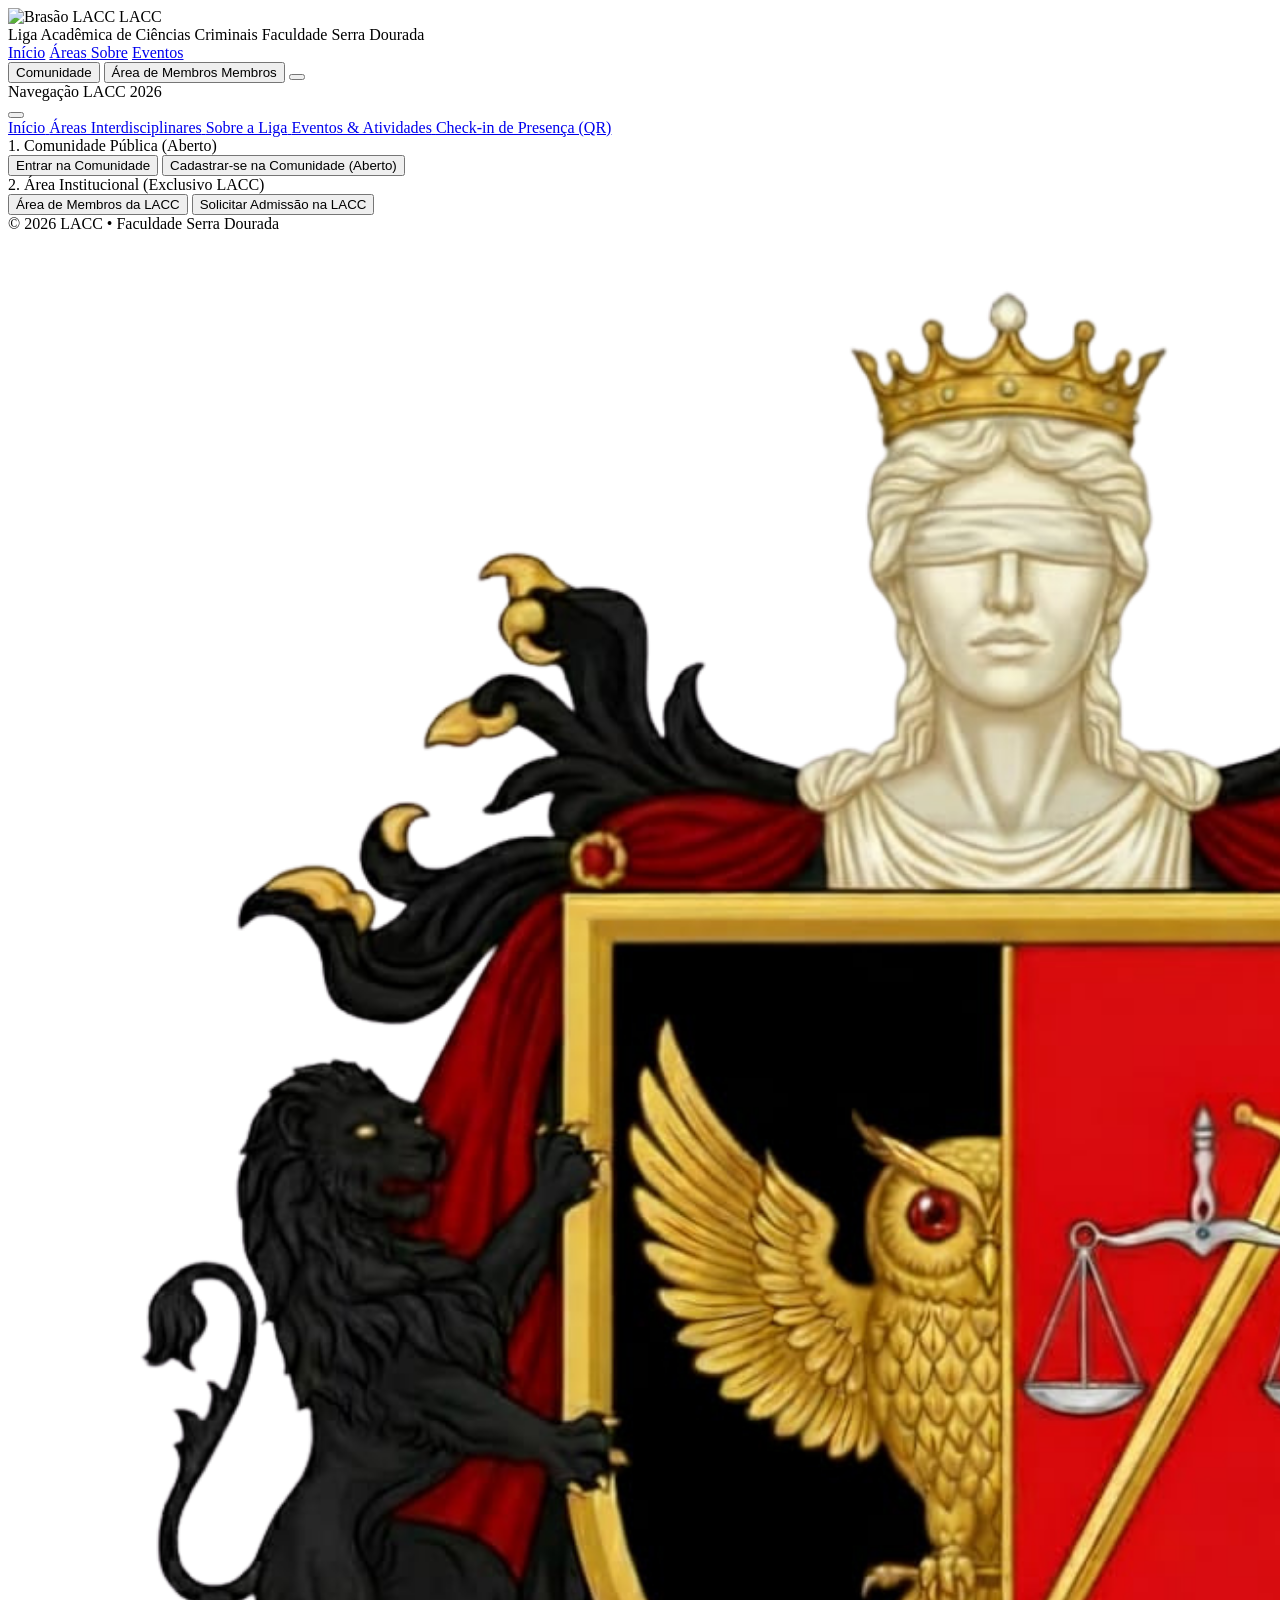
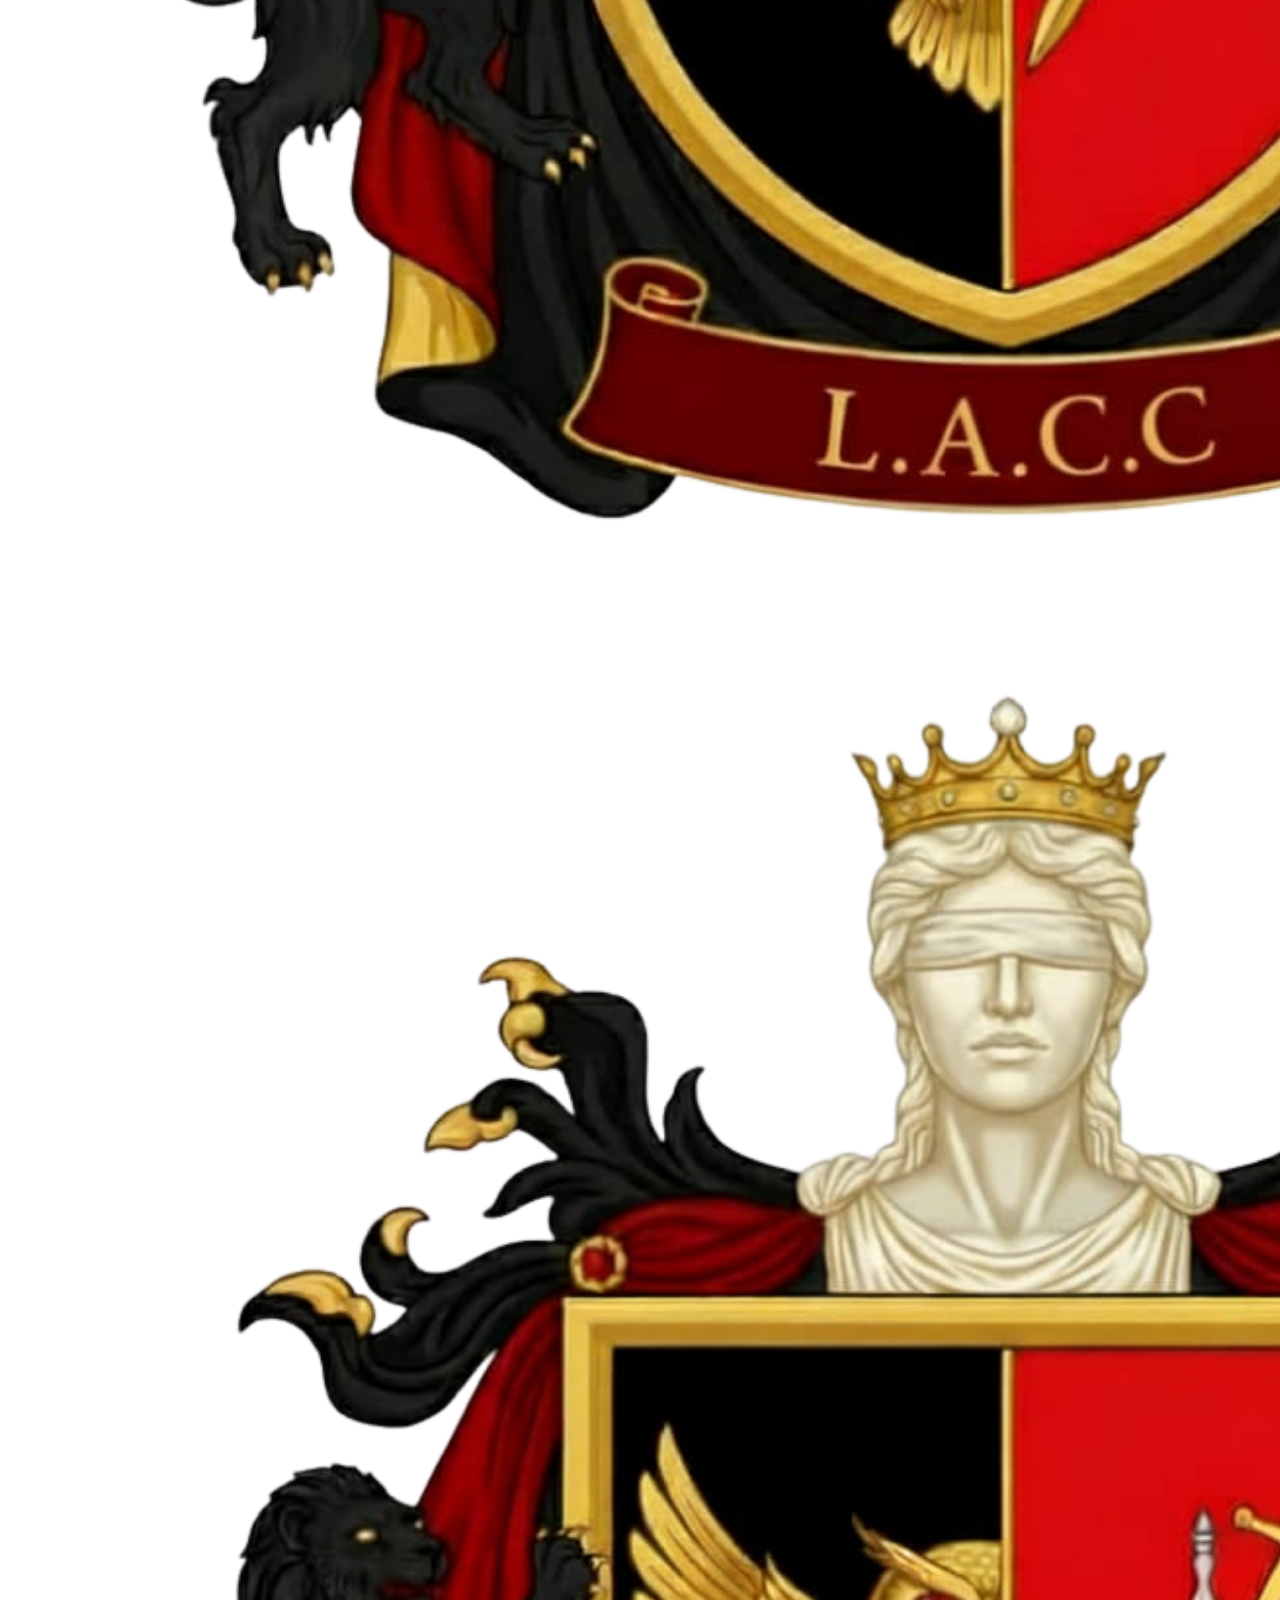
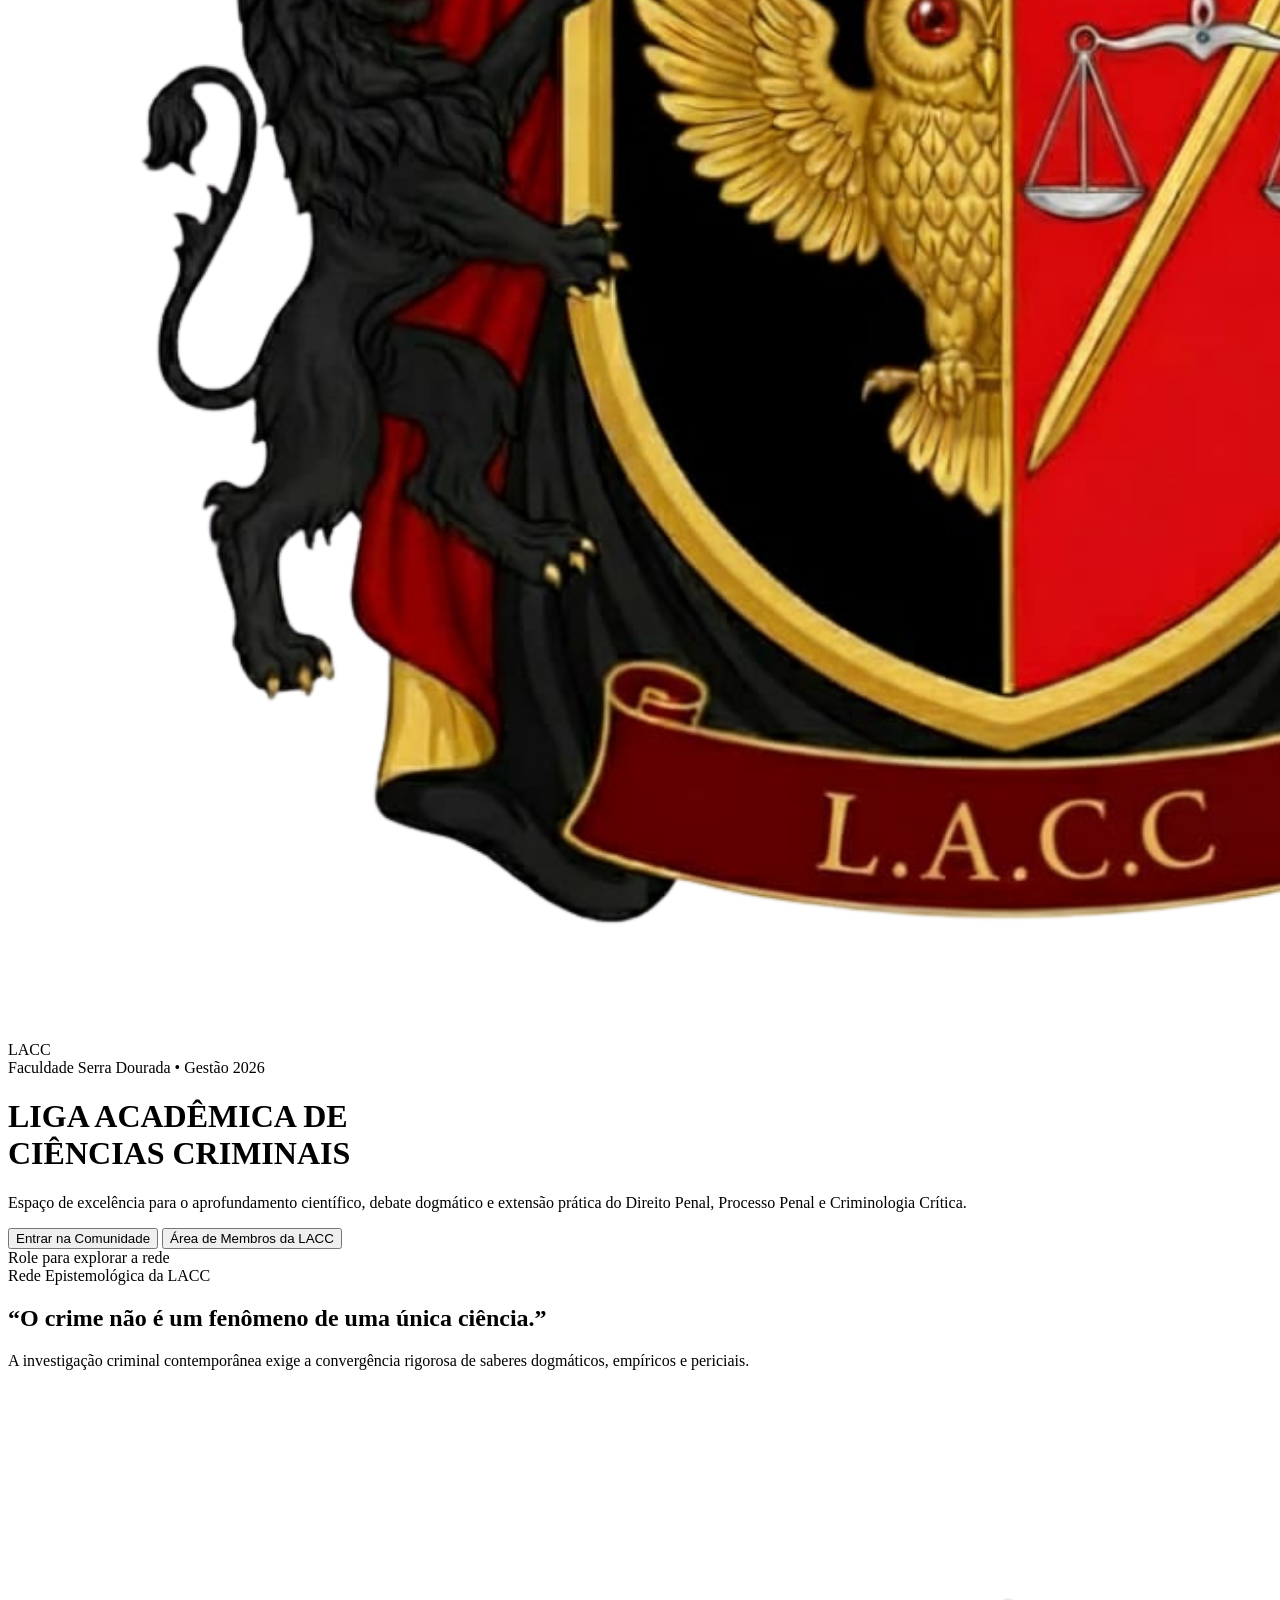
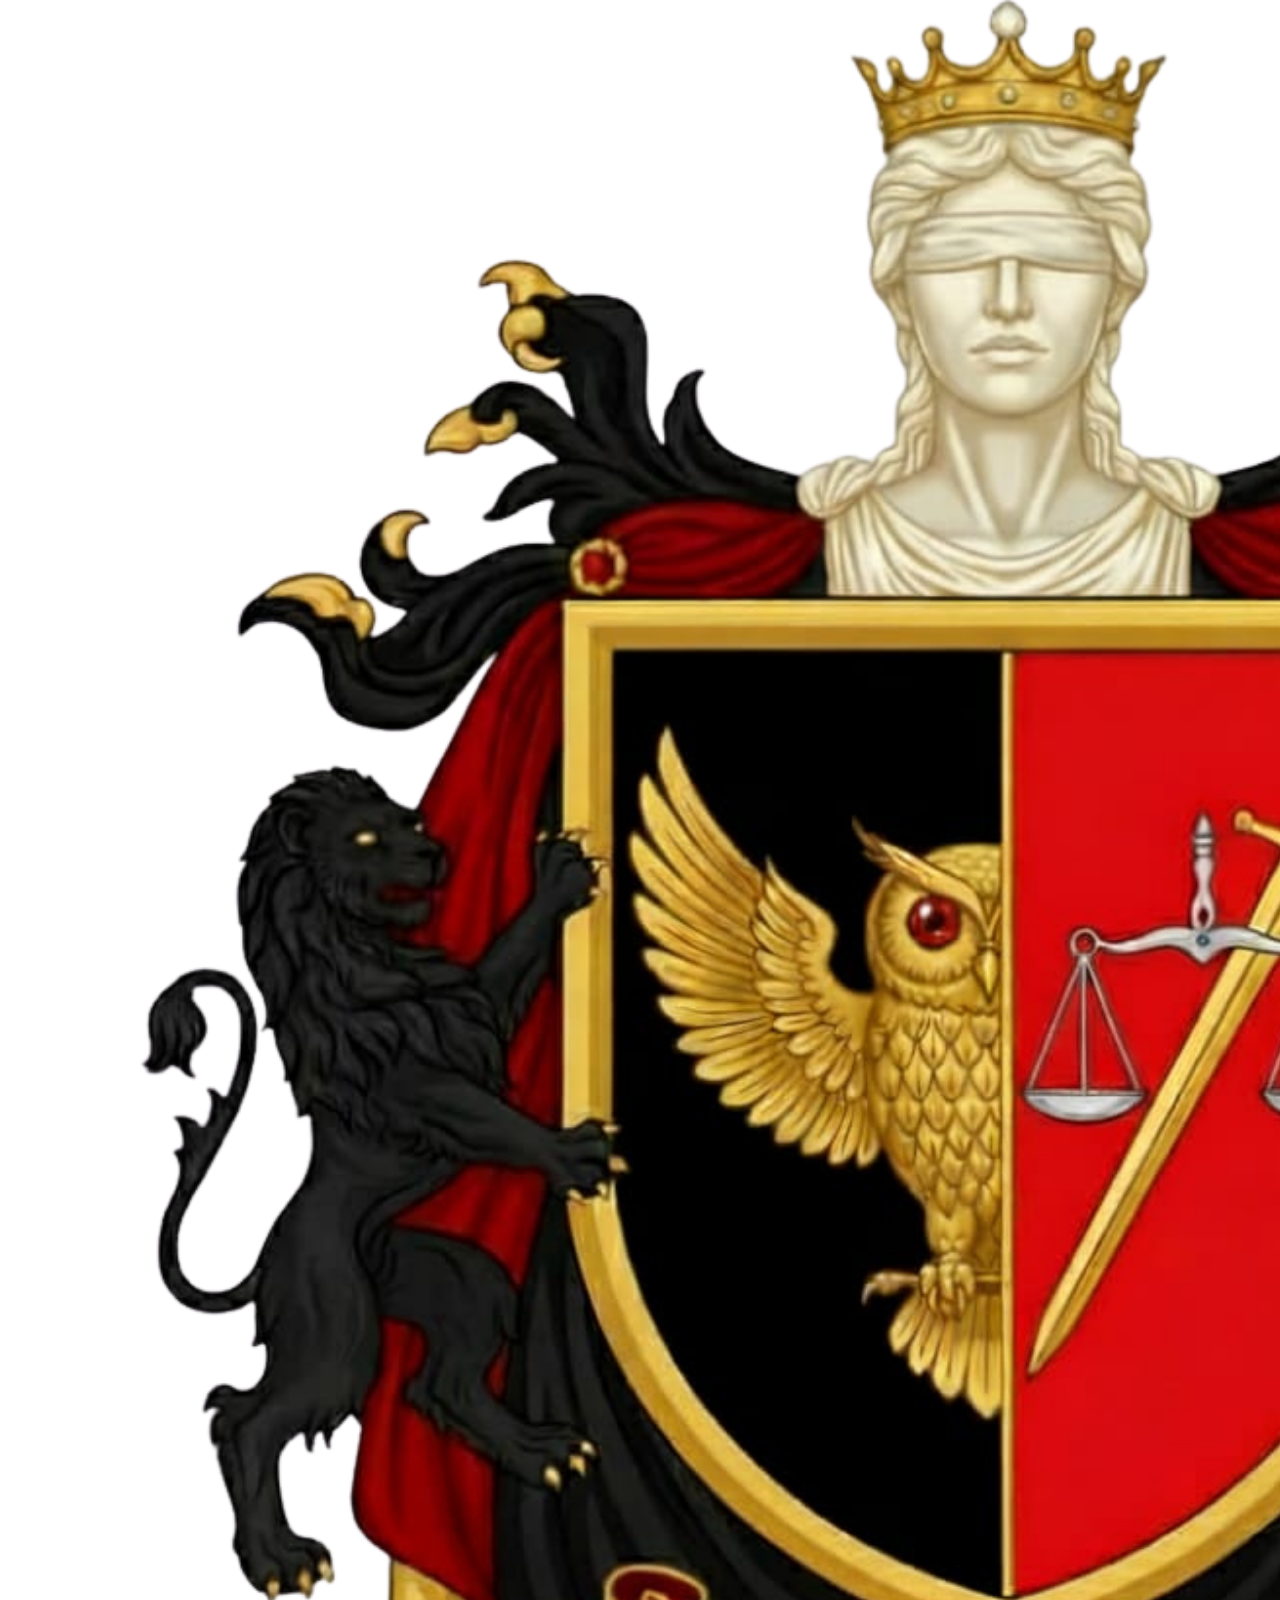
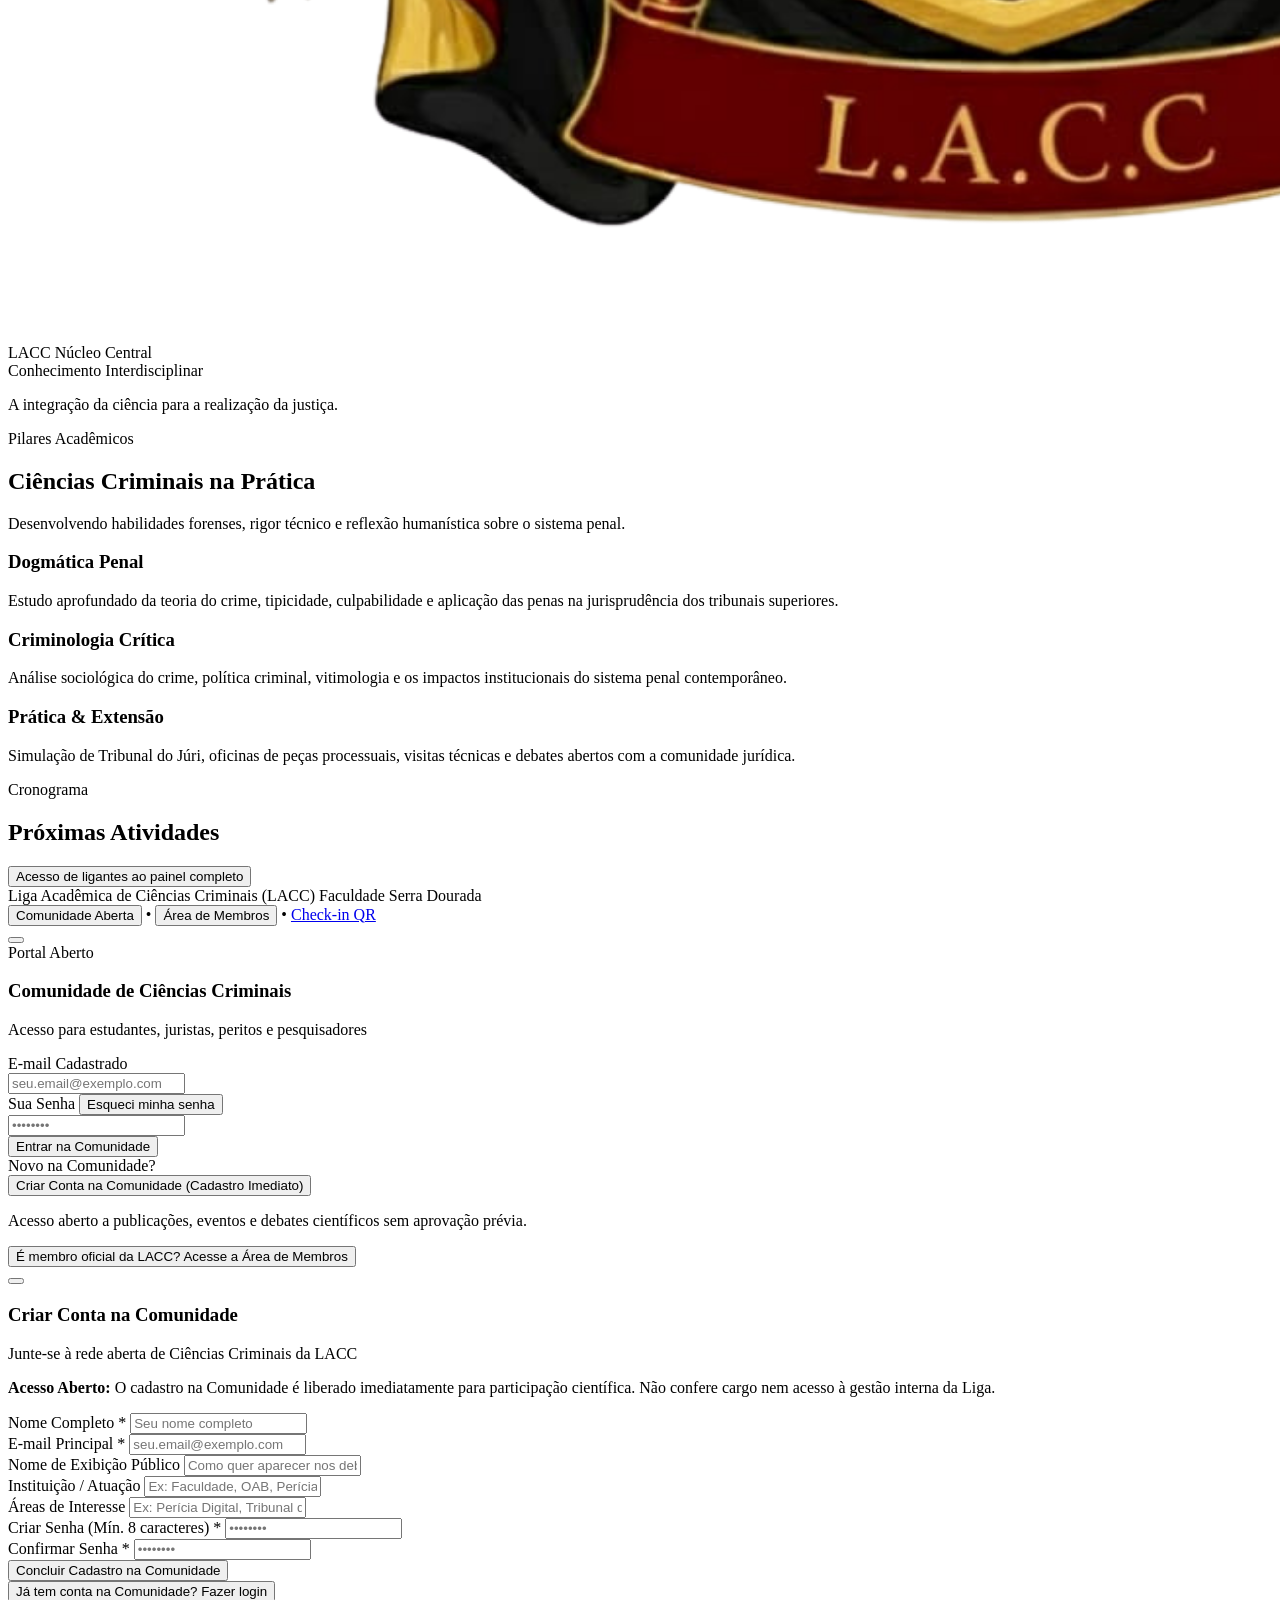
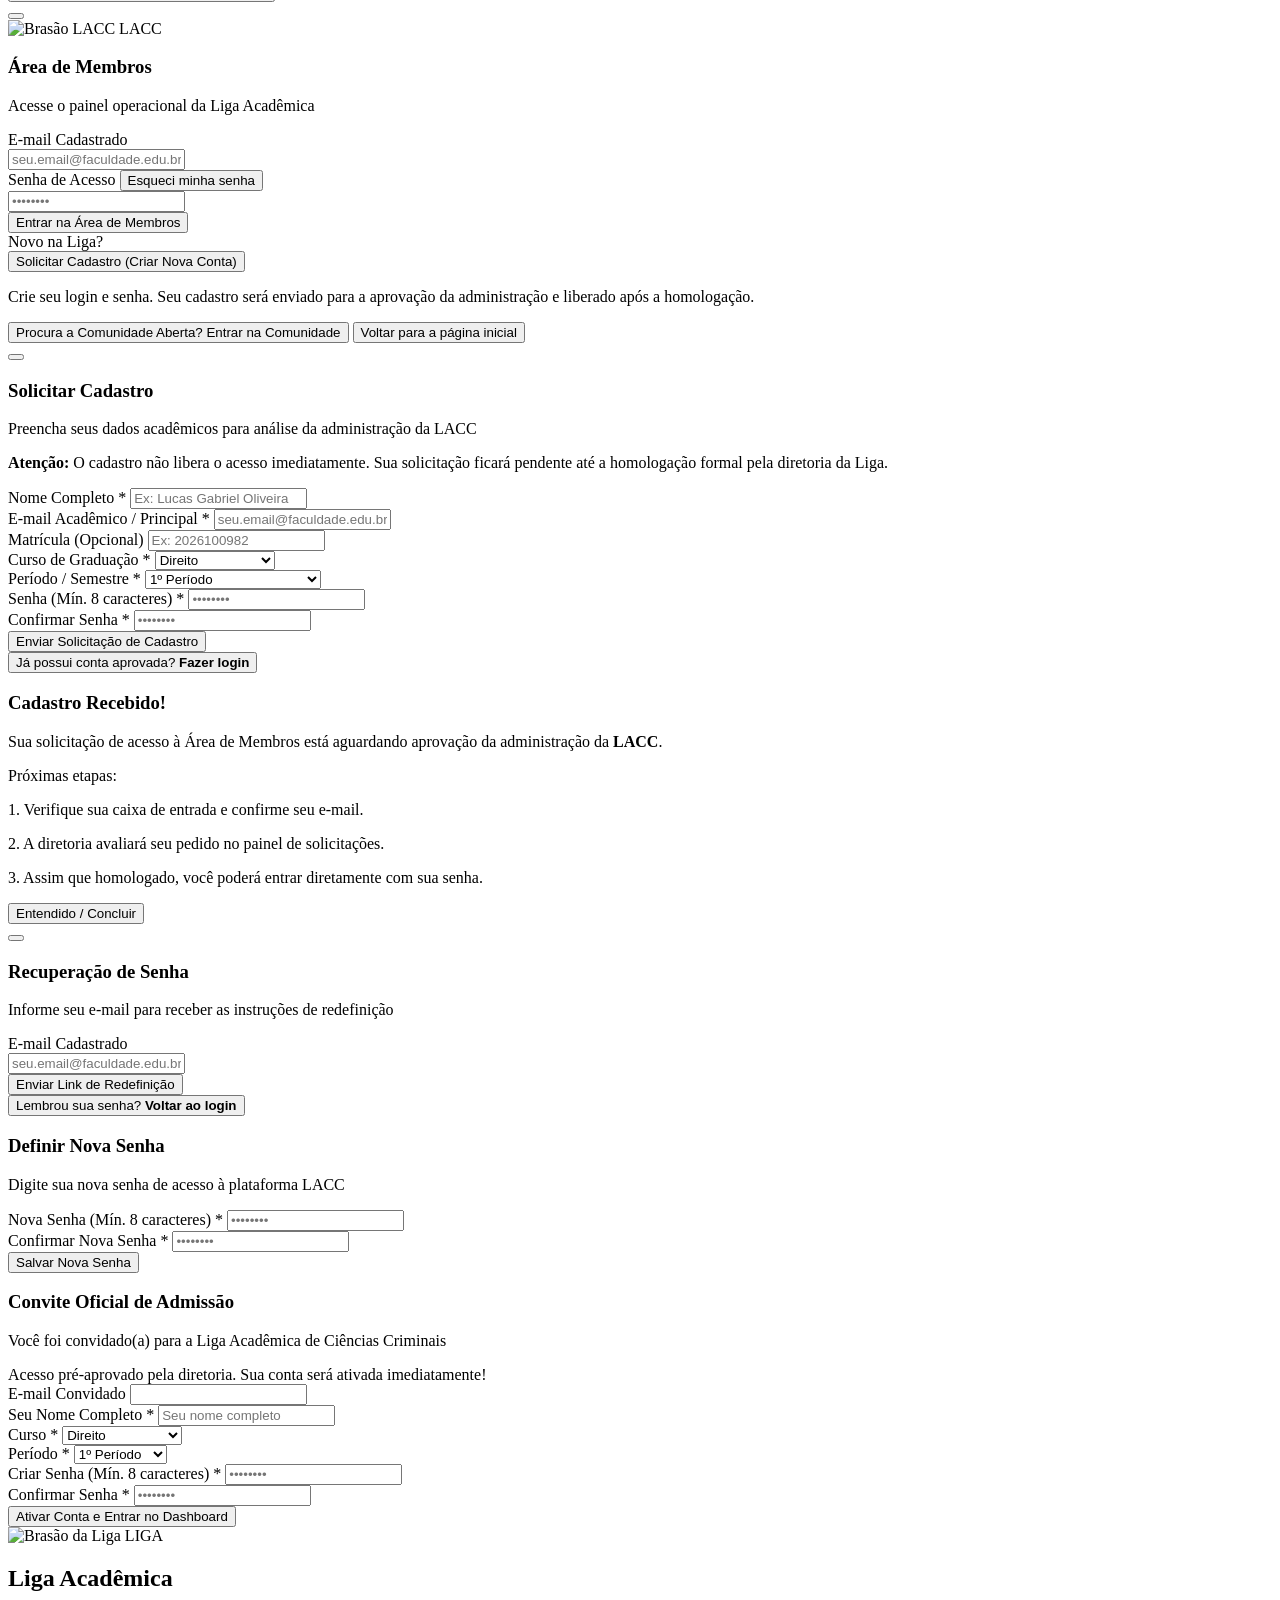
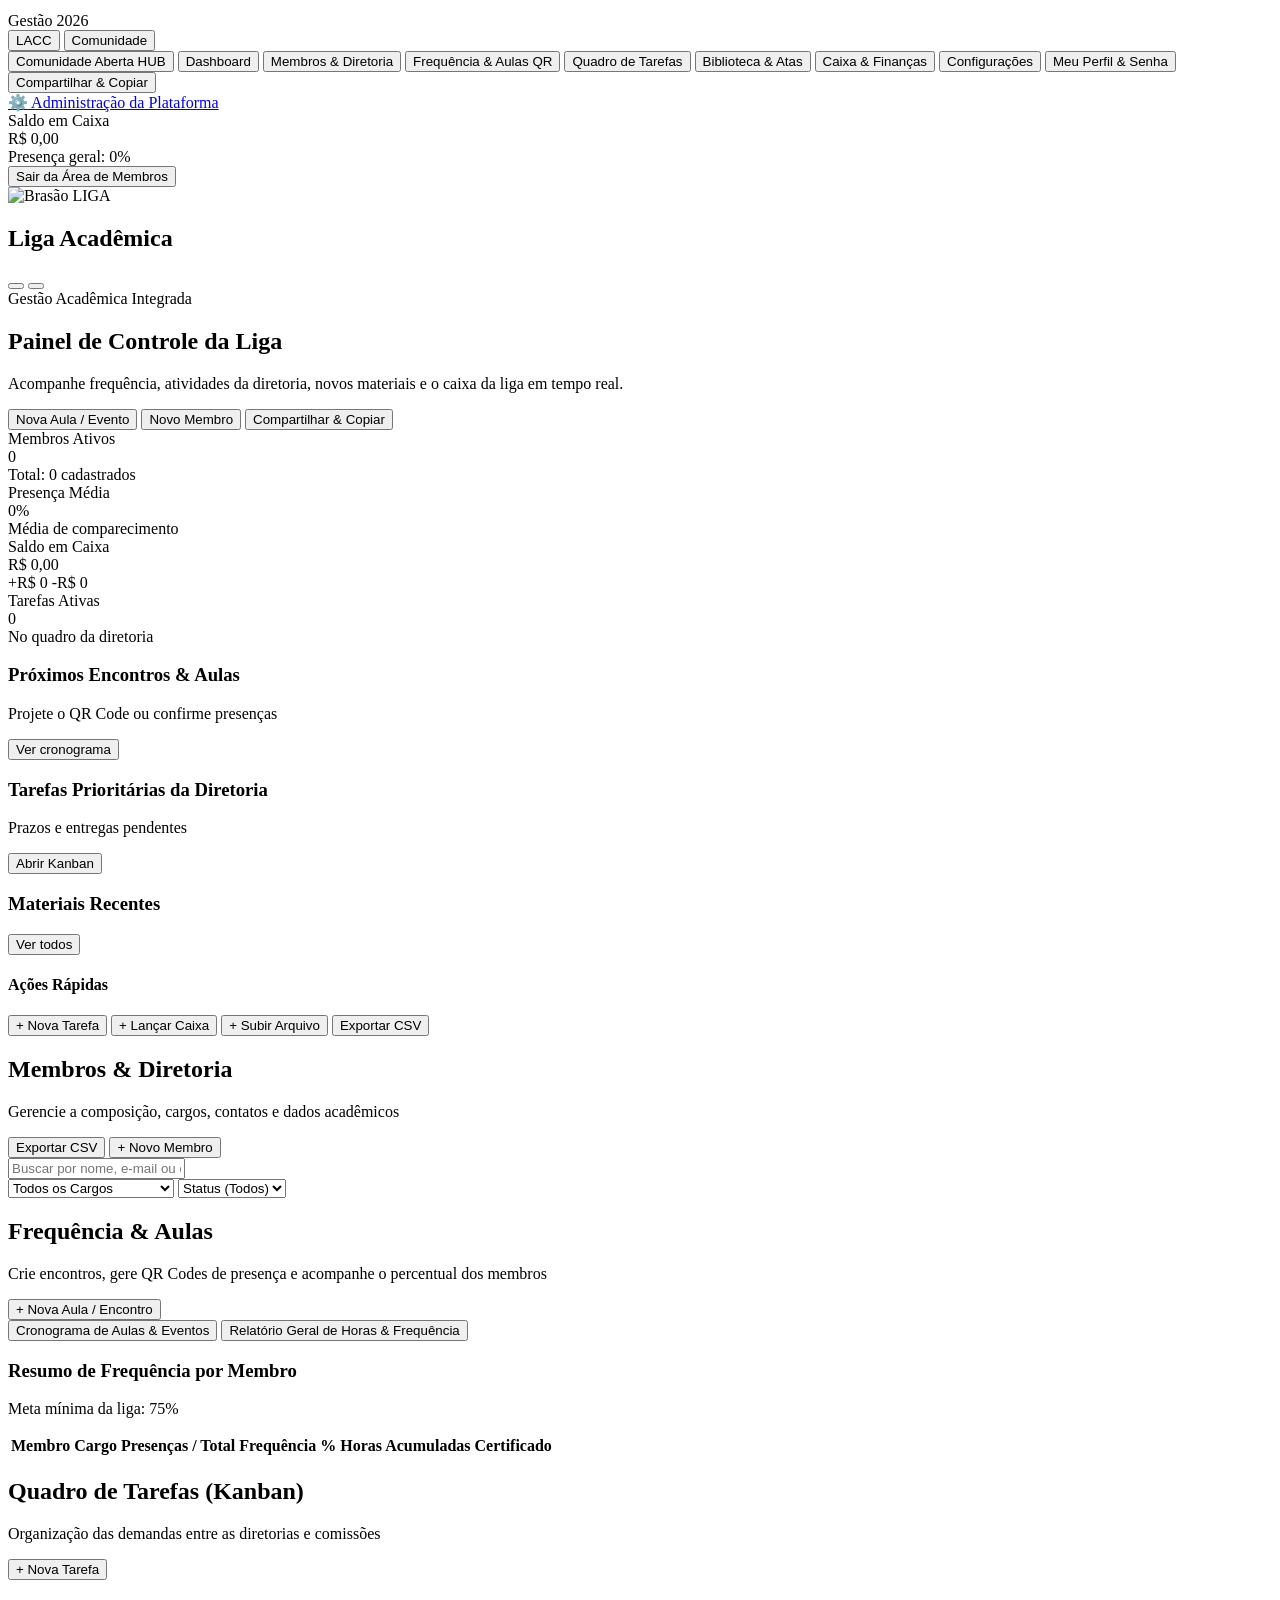
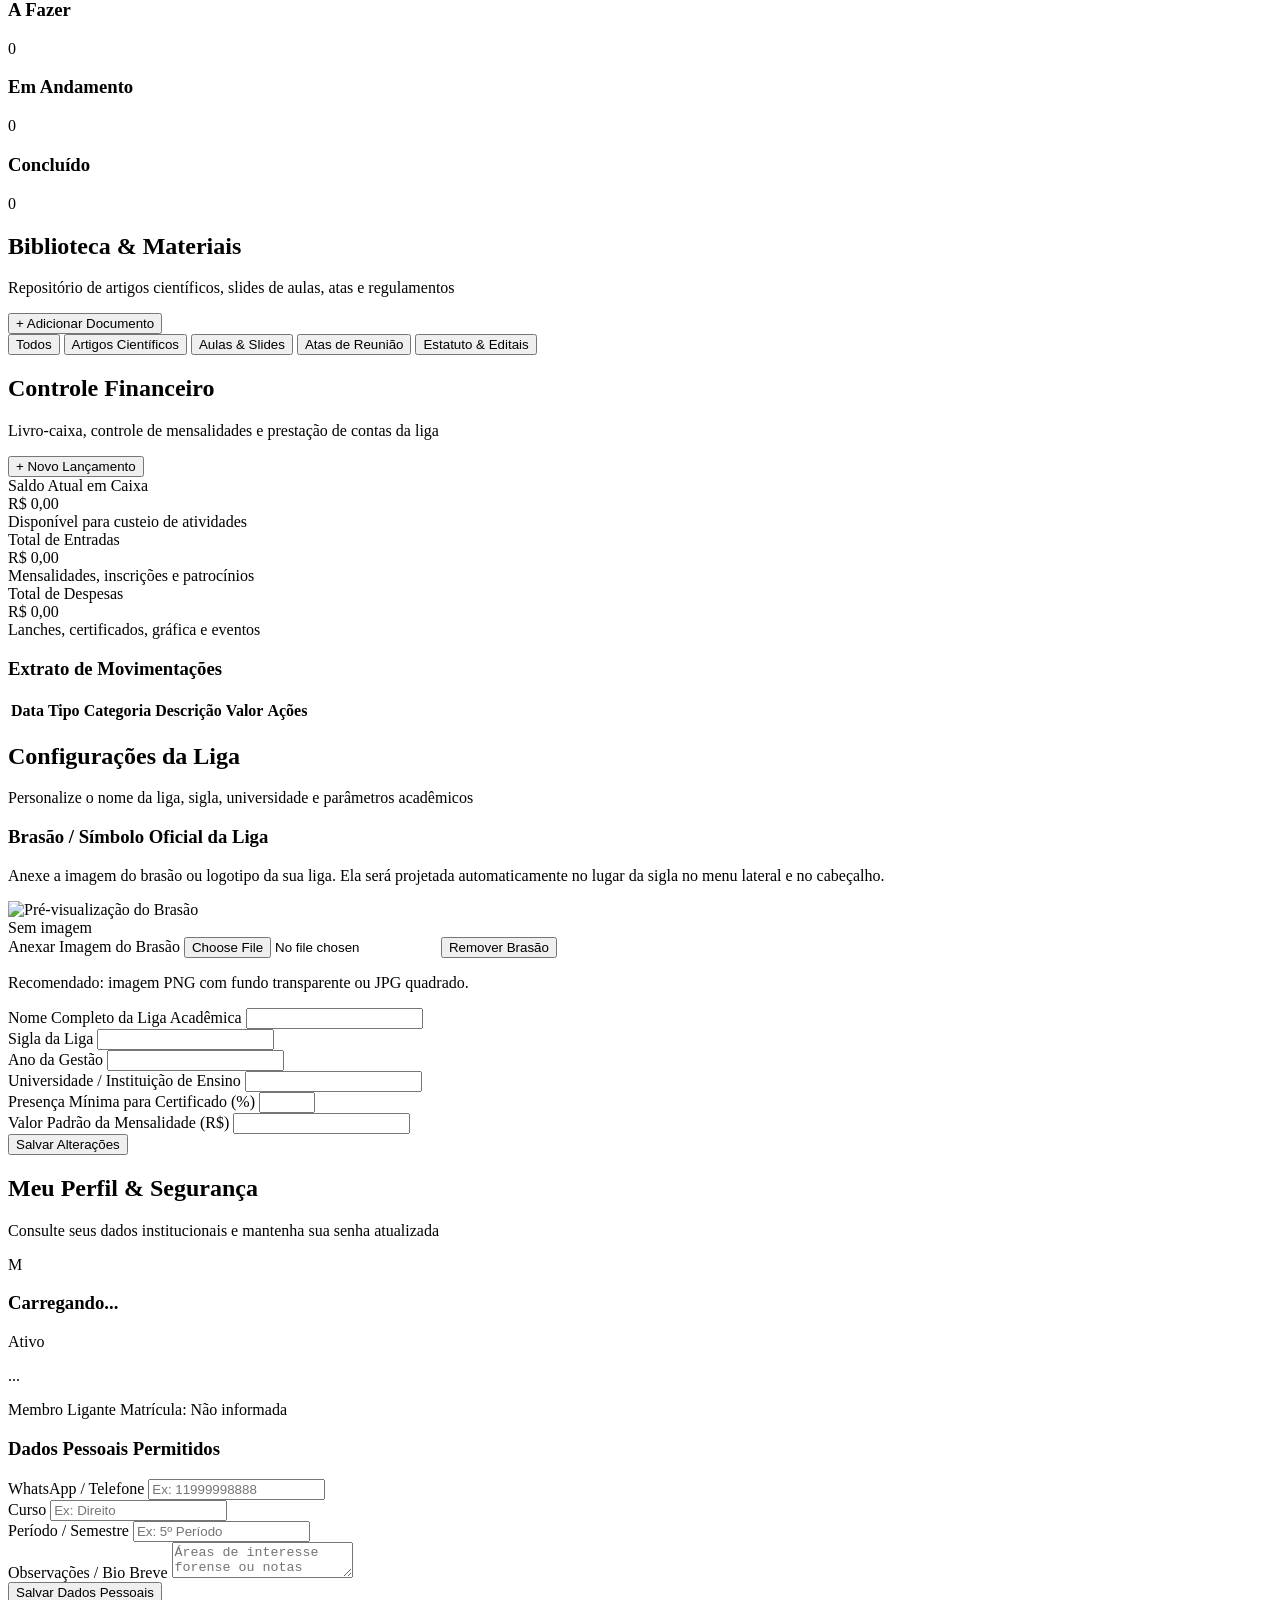
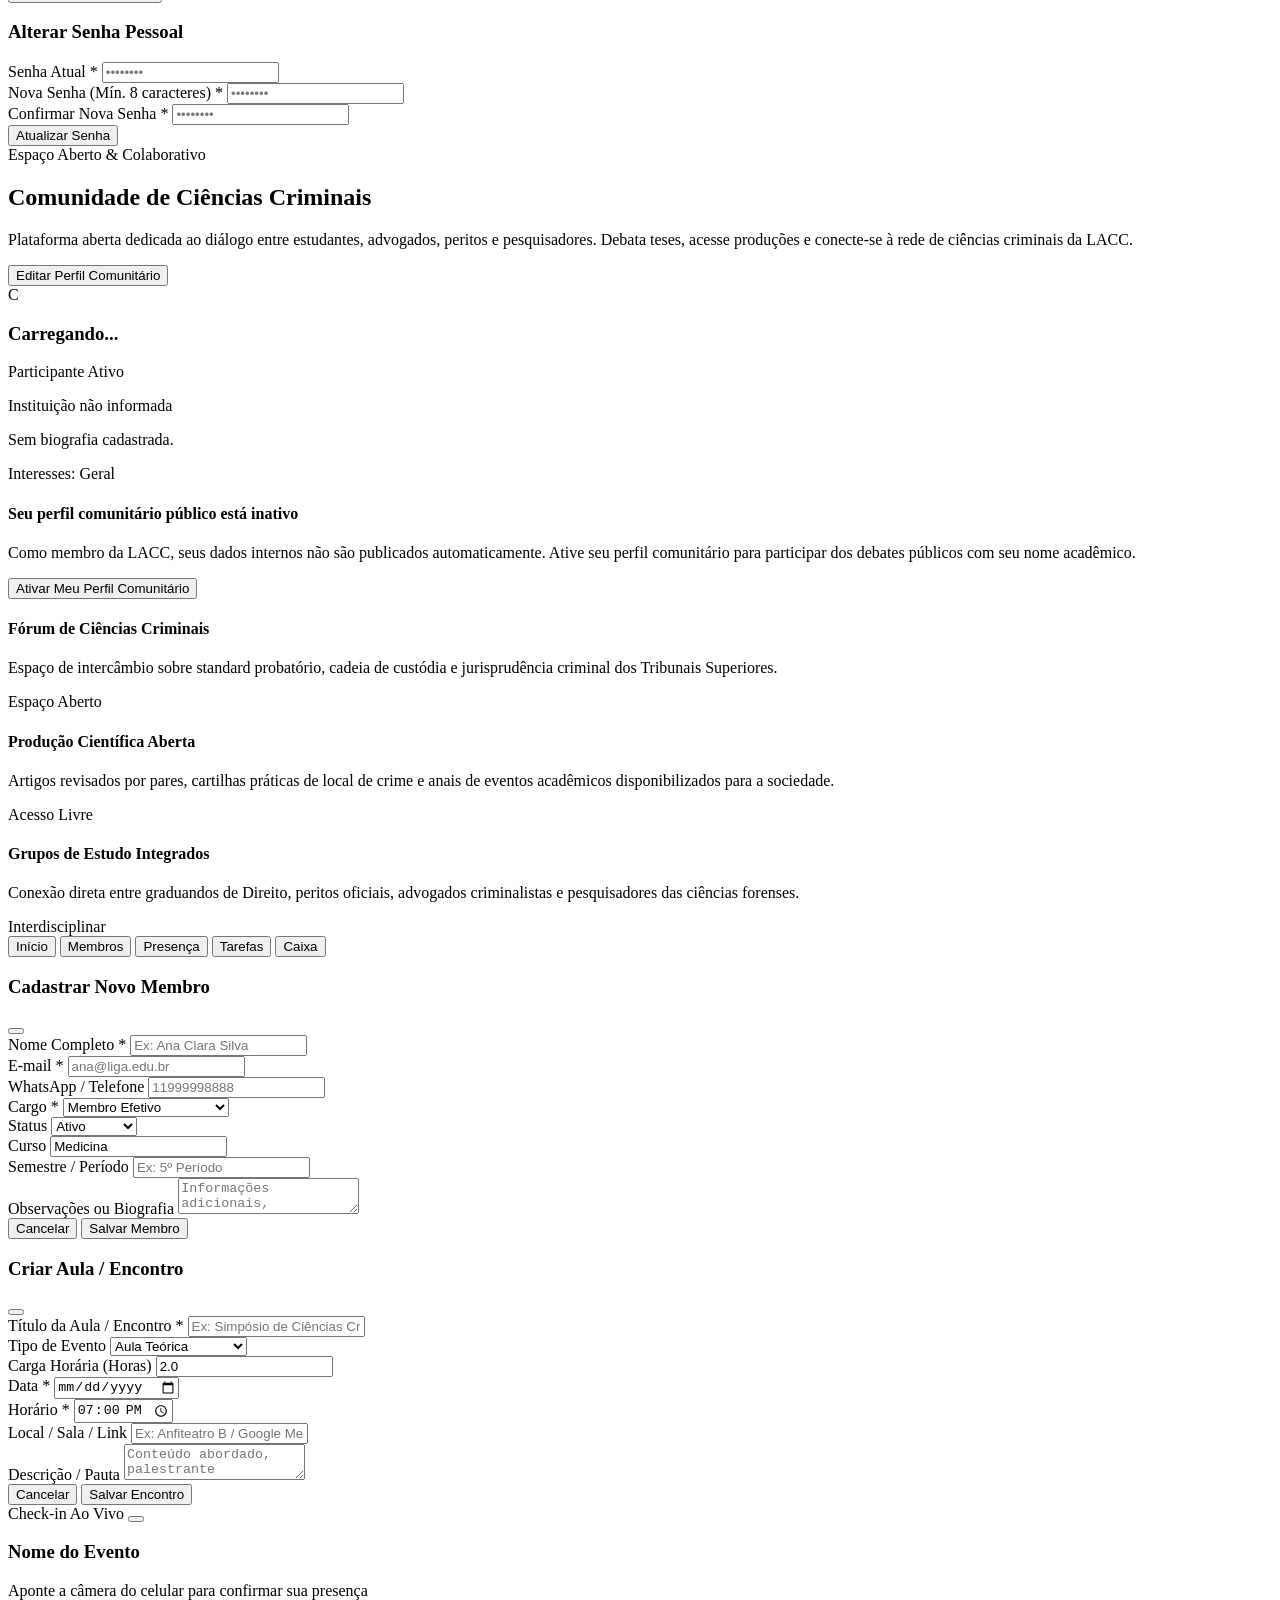
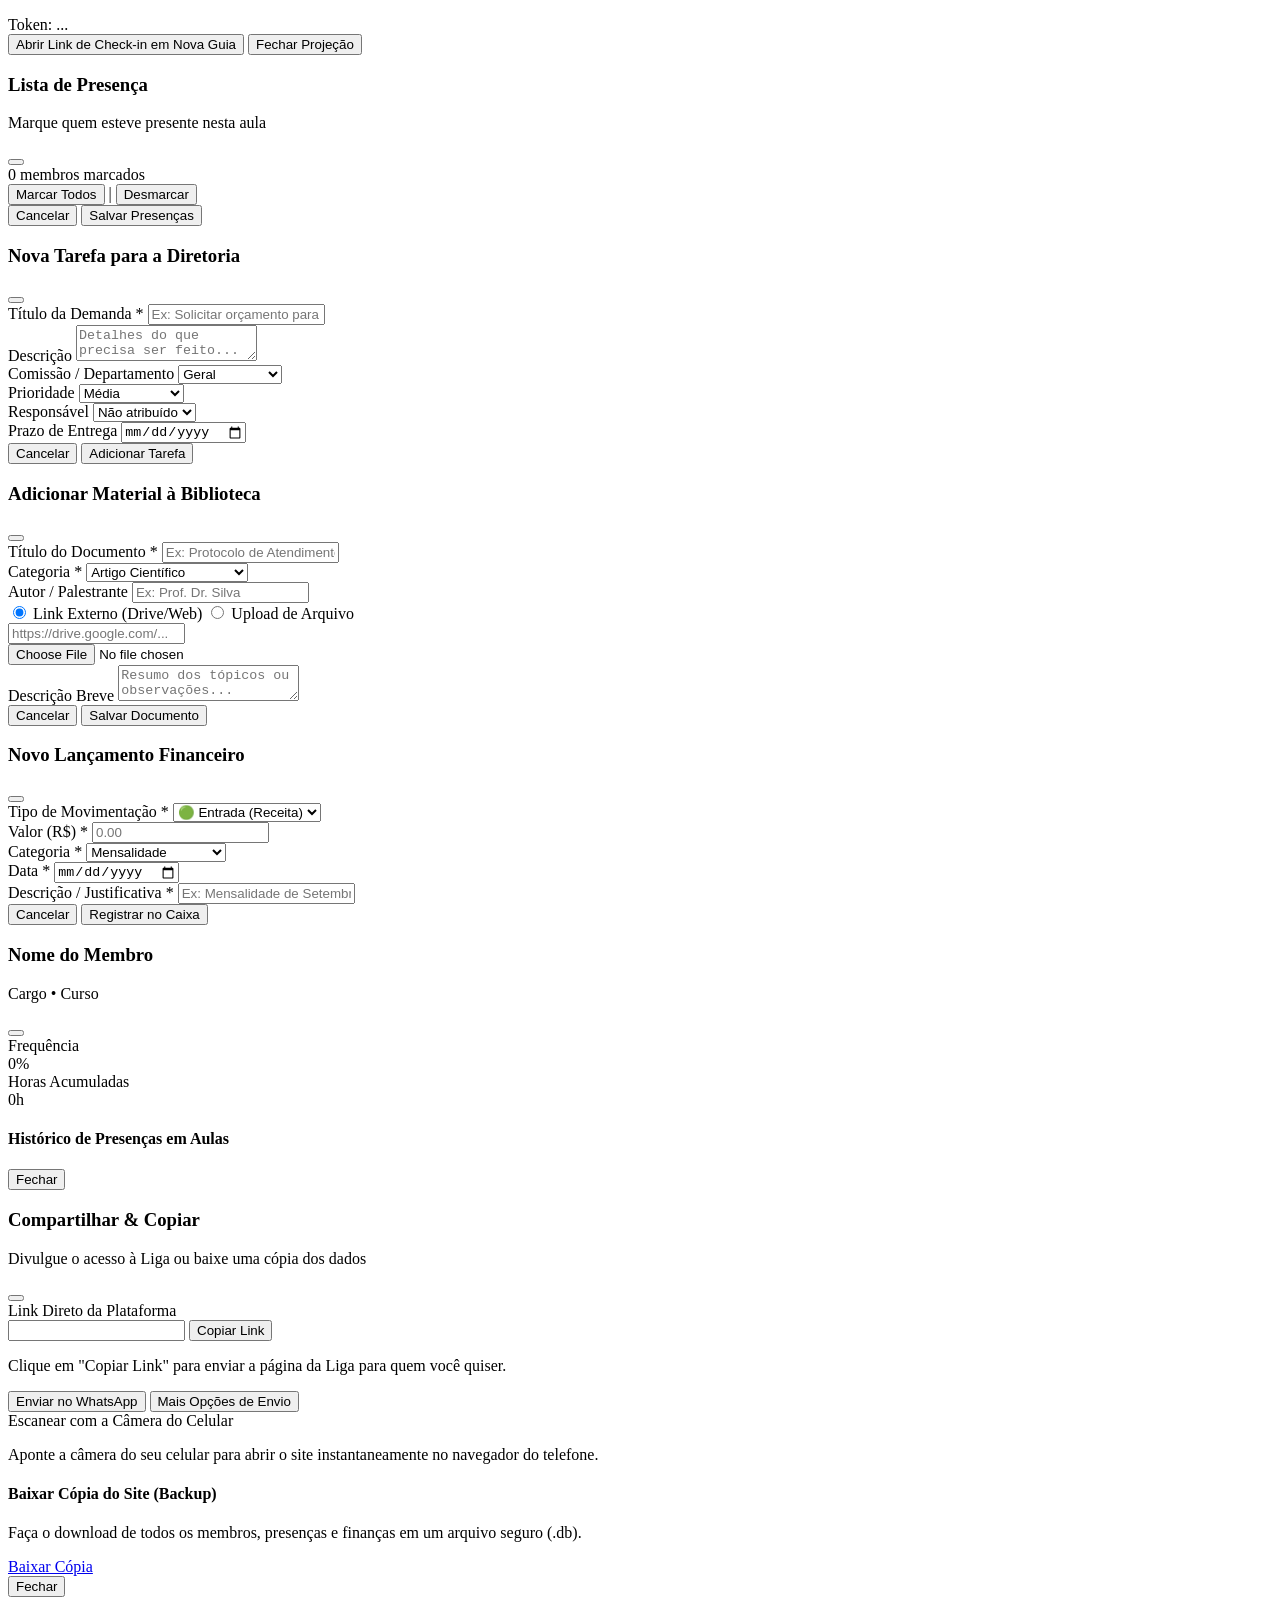
==== commit 8a79f04a: "feat: arquitetura de identidade unificada e separacao de ambientes (LACC vs Comunidade)" ====
--- a/frontend/index.html
+++ b/frontend/index.html
@@ -74,15 +74,20 @@
                 <a href="#landing-events" data-nav="landing-events" class="nav-item-desktop py-1 text-slate-300 hover:text-amber-400 border-b-2 border-transparent transition">Eventos</a>
             </nav>
 
-            <!-- Botão das Três Barrinhas (Menu Hambúrguer) & Acesso Rápido -->
-            <div class="flex items-center gap-2.5">
-                <button onclick="openLoginModal()" class="hidden sm:inline-flex items-center gap-2 px-4 py-2 rounded-xl bg-gradient-to-r from-amber-600 to-amber-500 hover:from-amber-500 hover:to-amber-400 text-slate-950 font-bold text-xs shadow-md shadow-amber-500/20 transition">
-                    <i data-lucide="user-check" class="w-4 h-4 text-slate-950"></i>
-                    <span>Área de Membros</span>
+            <!-- Duas Portas de Entrada: Comunidade & Área de Membros + Menu Hambúrguer -->
+            <div class="flex items-center gap-2">
+                <button onclick="openCommunityLoginModal()" class="inline-flex items-center gap-1.5 px-3 py-2 rounded-xl bg-slate-900/90 hover:bg-slate-800 text-cyan-300 hover:text-cyan-200 border border-cyan-500/30 hover:border-cyan-400 font-semibold text-xs transition shadow-sm">
+                    <i data-lucide="globe" class="w-4 h-4 text-cyan-400"></i>
+                    <span>Comunidade</span>
+                </button>
+                <button onclick="openLoginModal()" class="inline-flex items-center gap-1.5 px-3.5 py-2 rounded-xl bg-gradient-to-r from-amber-600 to-amber-500 hover:from-amber-500 hover:to-amber-400 text-slate-950 font-bold text-xs shadow-md shadow-amber-500/20 transition">
+                    <i data-lucide="shield" class="w-4 h-4 text-slate-950"></i>
+                    <span class="hidden sm:inline">Área de Membros</span>
+                    <span class="sm:hidden">Membros</span>
                 </button>
                 <!-- O Botão das Três Barrinhas -->
-                <button onclick="toggleLandingDrawer()" aria-label="Abrir Menu" title="Menu" class="p-2.5 rounded-xl bg-slate-900 hover:bg-slate-800 text-white border border-slate-800 transition flex items-center justify-center hover:border-slate-700 focus:ring-2 focus:ring-amber-500">
-                    <i data-lucide="menu" class="w-6 h-6"></i>
+                <button onclick="toggleLandingDrawer()" aria-label="Abrir Menu" title="Menu" class="p-2 rounded-xl bg-slate-900 hover:bg-slate-800 text-white border border-slate-800 transition flex items-center justify-center hover:border-slate-700 focus:ring-2 focus:ring-amber-500">
+                    <i data-lucide="menu" class="w-5 h-5"></i>
                 </button>
             </div>
         </header>
@@ -124,21 +129,43 @@
                         </a>
                     </nav>
 
-                    <!-- Seção Solicitada: Botão Membros que direciona para a tela de login -->
-                    <div class="mt-8 pt-6 border-t border-slate-800 space-y-2.5">
-                        <span class="text-[11px] uppercase tracking-wider font-semibold text-slate-500 block px-2">Acesso Exclusivo</span>
-                        <button onclick="toggleLandingDrawer(); openLoginModal();" class="w-full py-3.5 px-4 rounded-xl bg-gradient-to-r from-emerald-600 to-teal-600 hover:from-emerald-500 hover:to-teal-500 text-white font-bold text-sm shadow-lg shadow-emerald-600/25 transition flex items-center justify-between group">
-                            <span class="flex items-center gap-2.5">
-                                <i data-lucide="users" class="w-5 h-5"></i>
-                                <span>Membros</span>
-                            </span>
-                            <i data-lucide="arrow-right" class="w-4 h-4 group-hover:translate-x-1 transition-transform"></i>
-                        </button>
-                        <button onclick="toggleLandingDrawer(); openRegisterModal();" class="w-full py-2.5 px-4 rounded-xl bg-slate-800/90 hover:bg-slate-800 text-amber-300 font-semibold text-xs border border-amber-500/30 transition flex items-center justify-center gap-2">
-                            <i data-lucide="user-plus" class="w-4 h-4 text-amber-400"></i>
-                            <span>Solicitar Cadastro (Novo Membro)</span>
-                        </button>
-                        <p class="text-[11px] text-slate-400 text-center">Cadastros novos passarão por aprovação institucional</p>
+                    <!-- Portas de Entrada Distintas no Menu Lateral -->
+                    <div class="mt-6 pt-5 border-t border-slate-800 space-y-4">
+                        <!-- Porta 1: Comunidade Aberta -->
+                        <div>
+                            <span class="text-[10px] uppercase tracking-wider font-bold text-cyan-400 block px-1 mb-2">1. Comunidade Pública (Aberto)</span>
+                            <div class="space-y-2">
+                                <button onclick="toggleLandingDrawer(); openCommunityLoginModal();" class="w-full py-2.5 px-3.5 rounded-xl bg-cyan-950/40 hover:bg-cyan-900/50 text-cyan-200 font-semibold text-xs border border-cyan-500/30 transition flex items-center justify-between">
+                                    <span class="flex items-center gap-2">
+                                        <i data-lucide="globe" class="w-4 h-4 text-cyan-400"></i>
+                                        <span>Entrar na Comunidade</span>
+                                    </span>
+                                    <i data-lucide="arrow-right" class="w-3.5 h-3.5 text-cyan-400"></i>
+                                </button>
+                                <button onclick="toggleLandingDrawer(); openCommunityRegisterModal();" class="w-full py-1.5 px-3 rounded-xl text-[11px] text-slate-400 hover:text-cyan-300 transition text-left flex items-center gap-1.5">
+                                    <i data-lucide="sparkles" class="w-3.5 h-3.5 text-cyan-400"></i>
+                                    <span>Cadastrar-se na Comunidade (Aberto)</span>
+                                </button>
+                            </div>
+                        </div>
+
+                        <!-- Porta 2: Área Institucional LACC -->
+                        <div>
+                            <span class="text-[10px] uppercase tracking-wider font-bold text-amber-400 block px-1 mb-2">2. Área Institucional (Exclusivo LACC)</span>
+                            <div class="space-y-2">
+                                <button onclick="toggleLandingDrawer(); openLoginModal();" class="w-full py-3 px-3.5 rounded-xl bg-gradient-to-r from-amber-600 to-amber-500 hover:from-amber-500 hover:to-amber-400 text-slate-950 font-bold text-xs shadow-md shadow-amber-500/20 transition flex items-center justify-between">
+                                    <span class="flex items-center gap-2">
+                                        <i data-lucide="shield" class="w-4 h-4 text-slate-950"></i>
+                                        <span>Área de Membros da LACC</span>
+                                    </span>
+                                    <i data-lucide="lock" class="w-3.5 h-3.5 text-slate-950"></i>
+                                </button>
+                                <button onclick="toggleLandingDrawer(); openRegisterModal();" class="w-full py-1.5 px-3 rounded-xl text-[11px] text-slate-400 hover:text-amber-300 transition text-left flex items-center gap-1.5">
+                                    <i data-lucide="user-plus" class="w-3.5 h-3.5 text-amber-400"></i>
+                                    <span>Solicitar Admissão na LACC</span>
+                                </button>
+                            </div>
+                        </div>
                     </div>
                 </div>
 
@@ -178,16 +205,18 @@
                     Espaço de excelência para o aprofundamento científico, debate dogmático e extensão prática do Direito Penal, Processo Penal e Criminologia Crítica.
                 </p>
 
-                <!-- Botões de Ação -->
-                <div class="flex flex-col sm:flex-row items-center justify-center gap-3.5 pt-2">
-                    <button onclick="openLoginModal()" class="w-full sm:w-auto px-8 py-3.5 rounded-2xl bg-gradient-to-r from-amber-600 to-amber-500 hover:from-amber-500 hover:to-amber-400 text-slate-950 font-bold text-sm shadow-xl shadow-amber-900/30 transition flex items-center justify-center gap-2.5 hover:scale-[1.02] active:scale-[0.98]">
-                        <i data-lucide="user-check" class="w-4 h-4 text-slate-950"></i>
-                        <span>Acessar Área de Membros</span>
-                    </button>
-                    <a href="#areas" class="w-full sm:w-auto px-6 py-3.5 rounded-2xl bg-slate-900/80 hover:bg-slate-800 text-slate-200 text-sm font-semibold border border-slate-700/70 backdrop-blur-sm transition flex items-center justify-center gap-2">
-                        <span>Explorar a Rede</span>
-                        <i data-lucide="chevron-down" class="w-4 h-4"></i>
-                    </a>
+                <!-- Botões de Ação: Duas Portas de Entrada Claras -->
+                <div class="flex flex-col sm:flex-row items-center justify-center gap-3 pt-2">
+                    <!-- Porta 1: Comunidade Aberta (Público Geral) -->
+                    <button onclick="openCommunityLoginModal()" class="w-full sm:w-auto px-6 py-3.5 rounded-2xl bg-cyan-950/80 hover:bg-cyan-900/90 text-cyan-200 hover:text-white font-bold text-sm border border-cyan-500/40 shadow-xl shadow-cyan-950/40 backdrop-blur-sm transition flex items-center justify-center gap-2.5 hover:scale-[1.02] active:scale-[0.98]">
+                        <i data-lucide="globe" class="w-4 h-4 text-cyan-400"></i>
+                        <span>Entrar na Comunidade</span>
+                    </button>
+                    <!-- Porta 2: Área de Membros (Exclusivo LACC) -->
+                    <button onclick="openLoginModal()" class="w-full sm:w-auto px-7 py-3.5 rounded-2xl bg-gradient-to-r from-amber-600 to-amber-500 hover:from-amber-500 hover:to-amber-400 text-slate-950 font-bold text-sm shadow-xl shadow-amber-900/30 transition flex items-center justify-center gap-2.5 hover:scale-[1.02] active:scale-[0.98]">
+                        <i data-lucide="shield" class="w-4 h-4 text-slate-950"></i>
+                        <span>Área de Membros da LACC</span>
+                    </button>
                 </div>
 
                 <!-- Indicação Discreta de Conteúdo Abaixo -->
@@ -312,12 +341,168 @@
                     <span class="block text-[11px] text-slate-600 mt-0.5" id="landing-footer-uni">Faculdade Serra Dourada</span>
                 </div>
                 <div class="flex items-center gap-4">
-                    <button onclick="openLoginModal()" class="text-emerald-400 hover:underline font-semibold">Área de Membros</button>
+                    <button onclick="openCommunityLoginModal()" class="text-cyan-400 hover:underline font-semibold flex items-center gap-1"><i data-lucide="globe" class="w-3.5 h-3.5"></i><span>Comunidade Aberta</span></button>
+                    <span>•</span>
+                    <button onclick="openLoginModal()" class="text-amber-400 hover:underline font-semibold flex items-center gap-1"><i data-lucide="shield" class="w-3.5 h-3.5"></i><span>Área de Membros</span></button>
                     <span>•</span>
                     <a href="/checkin.html" class="hover:underline">Check-in QR</a>
                 </div>
             </div>
         </footer>
+    </div>
+
+    <!-- ================= 2.0.1 MODAL DE LOGIN (COMUNIDADE PÚBLICA) ================= -->
+    <div id="modal-community-login" class="fixed inset-0 bg-slate-950/80 backdrop-blur-md z-50 flex items-center justify-center p-4 hidden">
+        <div class="bg-slate-900 border border-cyan-500/30 rounded-3xl max-w-md w-full p-6 md:p-8 shadow-2xl animate-fade-in text-white relative">
+            <button onclick="closeModal('modal-community-login')" class="absolute top-5 right-5 text-slate-400 hover:text-white transition">
+                <i data-lucide="x" class="w-5 h-5"></i>
+            </button>
+
+            <div class="text-center space-y-3 mb-6">
+                <div class="w-16 h-16 rounded-2xl bg-cyan-950/80 border border-cyan-500/40 text-cyan-400 mx-auto flex items-center justify-center shadow-lg">
+                    <i data-lucide="globe" class="w-8 h-8"></i>
+                </div>
+                <div>
+                    <span class="inline-flex items-center gap-1 px-2.5 py-0.5 rounded-full text-[10px] font-bold bg-cyan-500/10 text-cyan-300 border border-cyan-500/20 uppercase tracking-wider mb-1">
+                        Portal Aberto
+                    </span>
+                    <h3 class="text-xl font-bold text-white">Comunidade de Ciências Criminais</h3>
+                    <p class="text-xs text-slate-400 mt-1">Acesso para estudantes, juristas, peritos e pesquisadores</p>
+                </div>
+            </div>
+
+            <form id="form-community-login" onsubmit="submitCommunityLogin(event)" class="space-y-4">
+                <div>
+                    <label class="block text-xs font-semibold text-slate-300 mb-1.5">E-mail Cadastrado</label>
+                    <div class="relative">
+                        <i data-lucide="mail" class="w-4 h-4 absolute left-3.5 top-1/2 -translate-y-1/2 text-slate-500"></i>
+                        <input type="email" id="comm-login-email" required placeholder="seu.email@exemplo.com" class="w-full pl-10 pr-4 py-2.5 rounded-xl bg-slate-800/80 border border-slate-700 text-sm text-white placeholder-slate-500 focus:outline-none focus:ring-2 focus:ring-cyan-500">
+                    </div>
+                </div>
+
+                <div>
+                    <div class="flex items-center justify-between mb-1.5">
+                        <label class="block text-xs font-semibold text-slate-300">Sua Senha</label>
+                        <button type="button" onclick="closeModal('modal-community-login'); openForgotPasswordModal();" class="text-[11px] text-cyan-400 hover:text-cyan-300 hover:underline">
+                            Esqueci minha senha
+                        </button>
+                    </div>
+                    <div class="relative">
+                        <i data-lucide="lock" class="w-4 h-4 absolute left-3.5 top-1/2 -translate-y-1/2 text-slate-500"></i>
+                        <input type="password" id="comm-login-password" required placeholder="••••••••" class="w-full pl-10 pr-4 py-2.5 rounded-xl bg-slate-800/80 border border-slate-700 text-sm text-white placeholder-slate-500 focus:outline-none focus:ring-2 focus:ring-cyan-500">
+                    </div>
+                </div>
+
+                <div class="pt-2">
+                    <button type="submit" id="btn-comm-login-submit" class="w-full py-3.5 rounded-xl bg-cyan-600 hover:bg-cyan-500 active:scale-[0.98] text-white font-bold text-sm shadow-lg shadow-cyan-600/25 transition flex items-center justify-center gap-2">
+                        <i data-lucide="log-in" class="w-4 h-4"></i>
+                        <span>Entrar na Comunidade</span>
+                    </button>
+                </div>
+
+                <!-- Divisor Visual -->
+                <div class="relative my-4">
+                    <div class="absolute inset-0 flex items-center"><div class="w-full border-t border-slate-800"></div></div>
+                    <div class="relative flex justify-center text-xs uppercase"><span class="bg-slate-900 px-3 text-slate-400 font-mono text-[10px] tracking-wider font-semibold">Novo na Comunidade?</span></div>
+                </div>
+
+                <div>
+                    <button type="button" onclick="openCommunityRegisterModal()" class="w-full py-3 rounded-xl bg-cyan-500/10 hover:bg-cyan-500/20 text-cyan-300 hover:text-cyan-200 text-xs font-bold border border-cyan-500/30 transition flex items-center justify-center gap-2">
+                        <i data-lucide="sparkles" class="w-4 h-4 text-cyan-400"></i>
+                        <span>Criar Conta na Comunidade (Cadastro Imediato)</span>
+                    </button>
+                    <p class="text-[11px] text-slate-500 text-center mt-2 leading-relaxed">
+                        Acesso aberto a publicações, eventos e debates científicos sem aprovação prévia.
+                    </p>
+                </div>
+
+                <!-- Chaveador Rápido para Membro LACC -->
+                <div class="pt-3 border-t border-slate-800/80 text-center">
+                    <button type="button" onclick="closeModal('modal-community-login'); openLoginModal();" class="text-xs text-amber-400 hover:text-amber-300 hover:underline flex items-center justify-center gap-1.5 mx-auto">
+                        <i data-lucide="shield" class="w-3.5 h-3.5"></i>
+                        <span>É membro oficial da LACC? Acesse a Área de Membros</span>
+                    </button>
+                </div>
+            </form>
+        </div>
+    </div>
+
+    <!-- ================= 2.0.2 MODAL DE CADASTRO ABERTO (COMUNIDADE) ================= -->
+    <div id="modal-community-register" class="fixed inset-0 bg-slate-950/85 backdrop-blur-md z-50 flex items-center justify-center p-4 hidden">
+        <div class="bg-slate-900 border border-cyan-500/30 rounded-3xl max-w-lg w-full p-6 md:p-8 shadow-2xl animate-fade-in text-white relative max-h-[92vh] overflow-y-auto">
+            <button onclick="closeModal('modal-community-register')" class="absolute top-5 right-5 text-slate-400 hover:text-white transition">
+                <i data-lucide="x" class="w-5 h-5"></i>
+            </button>
+
+            <div class="text-center space-y-2 mb-6">
+                <div class="w-12 h-12 rounded-2xl bg-cyan-500/15 text-cyan-400 border border-cyan-500/30 mx-auto flex items-center justify-center">
+                    <i data-lucide="sparkles" class="w-6 h-6"></i>
+                </div>
+                <h3 class="text-xl font-bold text-white">Criar Conta na Comunidade</h3>
+                <p class="text-xs text-slate-400">Junte-se à rede aberta de Ciências Criminais da LACC</p>
+            </div>
+
+            <!-- Aviso de Cadastro Aberto -->
+            <div class="p-3.5 rounded-2xl bg-cyan-500/10 border border-cyan-500/25 mb-5 flex items-start gap-3">
+                <i data-lucide="info" class="w-4 h-4 text-cyan-400 shrink-0 mt-0.5"></i>
+                <p class="text-xs text-cyan-200/90 leading-relaxed">
+                    <strong>Acesso Aberto:</strong> O cadastro na Comunidade é liberado imediatamente para participação científica. Não confere cargo nem acesso à gestão interna da Liga.
+                </p>
+            </div>
+
+            <form id="form-community-register" onsubmit="submitCommunityRegister(event)" class="space-y-4">
+                <div>
+                    <label class="block text-xs font-semibold text-slate-300 mb-1">Nome Completo *</label>
+                    <input type="text" id="comm-reg-name" required placeholder="Seu nome completo" class="w-full px-3.5 py-2.5 rounded-xl bg-slate-800/80 border border-slate-700 text-sm text-white placeholder-slate-500 focus:outline-none focus:ring-2 focus:ring-cyan-500">
+                </div>
+
+                <div class="grid grid-cols-1 sm:grid-cols-2 gap-3.5">
+                    <div>
+                        <label class="block text-xs font-semibold text-slate-300 mb-1">E-mail Principal *</label>
+                        <input type="email" id="comm-reg-email" required placeholder="seu.email@exemplo.com" class="w-full px-3.5 py-2.5 rounded-xl bg-slate-800/80 border border-slate-700 text-sm text-white placeholder-slate-500 focus:outline-none focus:ring-2 focus:ring-cyan-500">
+                    </div>
+                    <div>
+                        <label class="block text-xs font-semibold text-slate-300 mb-1">Nome de Exibição Público</label>
+                        <input type="text" id="comm-reg-display" placeholder="Como quer aparecer nos debates" class="w-full px-3.5 py-2.5 rounded-xl bg-slate-800/80 border border-slate-700 text-sm text-white placeholder-slate-500 focus:outline-none focus:ring-2 focus:ring-cyan-500">
+                    </div>
+                </div>
+
+                <div class="grid grid-cols-1 sm:grid-cols-2 gap-3.5">
+                    <div>
+                        <label class="block text-xs font-semibold text-slate-300 mb-1">Instituição / Atuação</label>
+                        <input type="text" id="comm-reg-institution" placeholder="Ex: Faculdade, OAB, Perícia" class="w-full px-3.5 py-2.5 rounded-xl bg-slate-800/80 border border-slate-700 text-sm text-white placeholder-slate-500 focus:outline-none focus:ring-2 focus:ring-cyan-500">
+                    </div>
+                    <div>
+                        <label class="block text-xs font-semibold text-slate-300 mb-1">Áreas de Interesse</label>
+                        <input type="text" id="comm-reg-interests" placeholder="Ex: Perícia Digital, Tribunal do Júri" class="w-full px-3.5 py-2.5 rounded-xl bg-slate-800/80 border border-slate-700 text-sm text-white placeholder-slate-500 focus:outline-none focus:ring-2 focus:ring-cyan-500">
+                    </div>
+                </div>
+
+                <div class="grid grid-cols-1 sm:grid-cols-2 gap-3.5">
+                    <div>
+                        <label class="block text-xs font-semibold text-slate-300 mb-1">Criar Senha (Mín. 8 caracteres) *</label>
+                        <input type="password" id="comm-reg-password" required placeholder="••••••••" class="w-full px-3.5 py-2.5 rounded-xl bg-slate-800/80 border border-slate-700 text-sm text-white placeholder-slate-500 focus:outline-none focus:ring-2 focus:ring-cyan-500">
+                    </div>
+                    <div>
+                        <label class="block text-xs font-semibold text-slate-300 mb-1">Confirmar Senha *</label>
+                        <input type="password" id="comm-reg-confirm-password" required placeholder="••••••••" class="w-full px-3.5 py-2.5 rounded-xl bg-slate-800/80 border border-slate-700 text-sm text-white placeholder-slate-500 focus:outline-none focus:ring-2 focus:ring-cyan-500">
+                    </div>
+                </div>
+
+                <div class="pt-2">
+                    <button type="submit" id="btn-comm-reg-submit" class="w-full py-3.5 rounded-xl bg-cyan-600 hover:bg-cyan-500 text-white font-bold text-sm shadow-lg shadow-cyan-600/25 transition flex items-center justify-center gap-2">
+                        <i data-lucide="user-plus" class="w-4 h-4"></i>
+                        <span>Concluir Cadastro na Comunidade</span>
+                    </button>
+                </div>
+
+                <div class="pt-2 text-center">
+                    <button type="button" onclick="closeModal('modal-community-register'); openCommunityLoginModal();" class="text-xs text-slate-400 hover:text-white transition">
+                        Já tem conta na Comunidade? Fazer login
+                    </button>
+                </div>
+            </form>
+        </div>
     </div>
 
     <!-- ================= 2. MODAL DE LOGIN (ÁREA DE MEMBROS) ================= -->
@@ -384,8 +569,13 @@
                     </p>
                 </div>
 
-                <div class="pt-2 text-center">
-                    <button type="button" onclick="closeModal('modal-login')" class="text-xs text-slate-500 hover:text-slate-300 transition">
+                <!-- Chaveador Rápido para a Comunidade Aberta -->
+                <div class="pt-3 border-t border-slate-800/80 text-center flex flex-col gap-2">
+                    <button type="button" onclick="closeModal('modal-login'); openCommunityLoginModal();" class="text-xs text-cyan-400 hover:text-cyan-300 hover:underline flex items-center justify-center gap-1.5 mx-auto">
+                        <i data-lucide="globe" class="w-3.5 h-3.5"></i>
+                        <span>Procura a Comunidade Aberta? Entrar na Comunidade</span>
+                    </button>
+                    <button type="button" onclick="closeModal('modal-login')" class="text-xs text-slate-500 hover:text-slate-300 transition mt-1">
                         Voltar para a página inicial
                     </button>
                 </div>
@@ -683,8 +873,29 @@
                 </div>
             </div>
 
+            <!-- Seletor de Ambiente: LACC vs Comunidade -->
+            <div class="px-3 pt-3 pb-2" id="sidebar-env-selector-container">
+                <div class="flex items-center p-1 bg-slate-950/80 rounded-xl border border-slate-800 text-xs">
+                    <button id="btn-env-member" onclick="switchEnvironment('member')" class="flex-1 py-1.5 px-2 rounded-lg font-semibold transition flex items-center justify-center gap-1.5 bg-emerald-600 text-white shadow-sm">
+                        <i data-lucide="shield" class="w-3.5 h-3.5"></i>
+                        <span>LACC</span>
+                    </button>
+                    <button id="btn-env-community" onclick="switchEnvironment('community')" class="flex-1 py-1.5 px-2 rounded-lg font-semibold transition flex items-center justify-center gap-1.5 text-slate-400 hover:text-cyan-300">
+                        <i data-lucide="globe" class="w-3.5 h-3.5"></i>
+                        <span>Comunidade</span>
+                    </button>
+                </div>
+            </div>
+
             <!-- Navigation Links -->
-            <nav class="flex-1 px-3 py-4 space-y-1 overflow-y-auto" id="desktop-nav">
+            <nav class="flex-1 px-3 py-2 space-y-1 overflow-y-auto" id="desktop-nav">
+                <!-- Botão Comunidade integrado -->
+                <button onclick="navigateTo('community')" data-nav="community" class="nav-btn w-full flex items-center gap-3 px-3 py-2 rounded-lg text-sm font-medium transition text-cyan-300 hover:bg-cyan-950/40 hover:text-cyan-200 border border-cyan-500/20 mb-2">
+                    <i data-lucide="globe" class="w-5 h-5 text-cyan-400"></i>
+                    <span class="flex-1 text-left font-semibold">Comunidade Aberta</span>
+                    <span class="text-[9px] bg-cyan-500/20 text-cyan-300 px-1.5 py-0.5 rounded font-mono">HUB</span>
+                </button>
+
                 <button onclick="navigateTo('dashboard')" data-nav="dashboard" class="nav-btn w-full flex items-center gap-3 px-3 py-2.5 rounded-lg text-sm font-medium transition text-slate-300 hover:bg-slate-800 hover:text-white">
                     <i data-lucide="layout-dashboard" class="w-5 h-5"></i>
                     <span>Dashboard</span>
@@ -1379,6 +1590,116 @@
                     </div>
                 </section>
 
+                <!-- ================= VIEW COMUNIDADE DE CIÊNCIAS CRIMINAIS ================= -->
+                <section id="view-community" class="space-y-6 hidden">
+                    <!-- Banner de Contexto do Ambiente Comunitário -->
+                    <div class="bg-gradient-to-r from-slate-900 via-cyan-950 to-slate-900 rounded-2xl p-6 md:p-8 text-white shadow-xl flex flex-col md:flex-row md:items-center justify-between gap-6 border border-cyan-500/30 relative overflow-hidden">
+                        <div class="space-y-2 z-10">
+                            <span class="inline-flex items-center gap-1.5 px-3 py-1 rounded-full text-xs font-semibold bg-cyan-500/20 text-cyan-300 border border-cyan-500/30">
+                                <i data-lucide="globe" class="w-3.5 h-3.5 text-cyan-400"></i>
+                                Espaço Aberto & Colaborativo
+                            </span>
+                            <h2 class="text-2xl md:text-3xl font-extrabold tracking-tight text-white">Comunidade de Ciências Criminais</h2>
+                            <p class="text-slate-300 text-sm max-w-2xl leading-relaxed">
+                                Plataforma aberta dedicada ao diálogo entre estudantes, advogados, peritos e pesquisadores. Debata teses, acesse produções e conecte-se à rede de ciências criminais da LACC.
+                            </p>
+                        </div>
+                        <div class="flex flex-wrap gap-2.5 z-10" id="community-action-buttons">
+                            <button onclick="openModal('modal-edit-community-profile')" class="inline-flex items-center gap-2 px-4 py-2.5 rounded-xl bg-cyan-600 hover:bg-cyan-500 text-white text-xs font-semibold shadow-lg shadow-cyan-600/20 transition">
+                                <i data-lucide="user-pen" class="w-4 h-4"></i>
+                                <span>Editar Perfil Comunitário</span>
+                            </button>
+                        </div>
+                    </div>
+
+                    <!-- Cartão de Perfil Comunitário do Usuário -->
+                    <div class="bg-white rounded-2xl border border-slate-200/80 p-6 shadow-sm" id="community-profile-card">
+                        <div class="flex flex-col sm:flex-row sm:items-center justify-between gap-4 pb-4 border-b border-slate-100">
+                            <div class="flex items-center gap-4">
+                                <div class="w-16 h-16 rounded-2xl bg-cyan-500/15 text-cyan-600 border border-cyan-500/30 flex items-center justify-center font-bold text-2xl" id="comm-profile-avatar">
+                                    C
+                                </div>
+                                <div>
+                                    <div class="flex items-center gap-2.5">
+                                        <h3 class="text-lg font-bold text-slate-800" id="comm-profile-display-name">Carregando...</h3>
+                                        <span class="px-2.5 py-0.5 rounded-full text-[10px] font-bold bg-cyan-500/10 text-cyan-700 border border-cyan-500/30" id="comm-profile-role-badge">Participante</span>
+                                        <span class="px-2 py-0.5 rounded-full text-[10px] font-semibold bg-emerald-50 text-emerald-700 border border-emerald-200" id="comm-profile-status-badge">Ativo</span>
+                                    </div>
+                                    <p class="text-xs text-slate-500 mt-0.5" id="comm-profile-inst">Instituição não informada</p>
+                                    <p class="text-xs text-slate-600 mt-1 italic" id="comm-profile-bio">Sem biografia cadastrada.</p>
+                                </div>
+                            </div>
+                            <div class="text-right sm:self-start">
+                                <span class="text-[11px] font-mono text-slate-400 block" id="comm-profile-interests">Interesses: Geral</span>
+                            </div>
+                        </div>
+
+                        <!-- Banner Especial caso o membro institucional ainda não tenha ativado perfil comunitário -->
+                        <div id="comm-activate-prompt" class="mt-4 p-4 rounded-xl bg-amber-50 border border-amber-200/80 flex flex-col sm:flex-row sm:items-center justify-between gap-3 hidden">
+                            <div class="flex items-start gap-3">
+                                <i data-lucide="shield-alert" class="w-5 h-5 text-amber-600 shrink-0 mt-0.5"></i>
+                                <div>
+                                    <h4 class="text-xs font-bold text-amber-900">Seu perfil comunitário público está inativo</h4>
+                                    <p class="text-xs text-amber-700 mt-0.5">
+                                        Como membro da LACC, seus dados internos não são publicados automaticamente. Ative seu perfil comunitário para participar dos debates públicos com seu nome acadêmico.
+                                    </p>
+                                </div>
+                            </div>
+                            <button onclick="activateMyCommunityProfile()" class="px-4 py-2 rounded-xl bg-amber-600 hover:bg-amber-500 text-white font-bold text-xs shadow transition shrink-0">
+                                Ativar Meu Perfil Comunitário
+                            </button>
+                        </div>
+                    </div>
+
+                    <!-- Módulos e Espaços da Comunidade -->
+                    <div class="grid grid-cols-1 md:grid-cols-3 gap-6">
+                        <!-- Módulo 1: Debates & Jurisprudência -->
+                        <div class="bg-white rounded-2xl border border-slate-200/80 p-6 shadow-sm hover:border-cyan-500/40 transition">
+                            <div class="w-10 h-10 rounded-xl bg-cyan-50 text-cyan-600 flex items-center justify-center mb-4">
+                                <i data-lucide="messages-square" class="w-5 h-5"></i>
+                            </div>
+                            <h4 class="font-bold text-slate-800 text-sm">Fórum de Ciências Criminais</h4>
+                            <p class="text-xs text-slate-500 mt-1.5 leading-relaxed">
+                                Espaço de intercâmbio sobre standard probatório, cadeia de custódia e jurisprudência criminal dos Tribunais Superiores.
+                            </p>
+                            <div class="mt-4 pt-3 border-t border-slate-100 flex items-center justify-between text-xs text-cyan-600 font-semibold">
+                                <span>Espaço Aberto</span>
+                                <i data-lucide="arrow-up-right" class="w-4 h-4"></i>
+                            </div>
+                        </div>
+
+                        <!-- Módulo 2: Pesquisas & Publicações -->
+                        <div class="bg-white rounded-2xl border border-slate-200/80 p-6 shadow-sm hover:border-cyan-500/40 transition">
+                            <div class="w-10 h-10 rounded-xl bg-amber-50 text-amber-600 flex items-center justify-center mb-4">
+                                <i data-lucide="book-marked" class="w-5 h-5"></i>
+                            </div>
+                            <h4 class="font-bold text-slate-800 text-sm">Produção Científica Aberta</h4>
+                            <p class="text-xs text-slate-500 mt-1.5 leading-relaxed">
+                                Artigos revisados por pares, cartilhas práticas de local de crime e anais de eventos acadêmicos disponibilizados para a sociedade.
+                            </p>
+                            <div class="mt-4 pt-3 border-t border-slate-100 flex items-center justify-between text-xs text-amber-600 font-semibold">
+                                <span>Acesso Livre</span>
+                                <i data-lucide="arrow-up-right" class="w-4 h-4"></i>
+                            </div>
+                        </div>
+
+                        <!-- Módulo 3: Grupos de Estudo & Networking -->
+                        <div class="bg-white rounded-2xl border border-slate-200/80 p-6 shadow-sm hover:border-cyan-500/40 transition">
+                            <div class="w-10 h-10 rounded-xl bg-emerald-50 text-emerald-600 flex items-center justify-center mb-4">
+                                <i data-lucide="network" class="w-5 h-5"></i>
+                            </div>
+                            <h4 class="font-bold text-slate-800 text-sm">Grupos de Estudo Integrados</h4>
+                            <p class="text-xs text-slate-500 mt-1.5 leading-relaxed">
+                                Conexão direta entre graduandos de Direito, peritos oficiais, advogados criminalistas e pesquisadores das ciências forenses.
+                            </p>
+                            <div class="mt-4 pt-3 border-t border-slate-100 flex items-center justify-between text-xs text-emerald-600 font-semibold">
+                                <span>Interdisciplinar</span>
+                                <i data-lucide="arrow-up-right" class="w-4 h-4"></i>
+                            </div>
+                        </div>
+                    </div>
+                </section>
+
             </main>
 
             <!-- Bottom Navigation Bar for Mobile -->
@@ -1878,6 +2199,57 @@
         </div>
     </div>
 
+    <!-- ================= MODAL EDITAR PERFIL COMUNITÁRIO ================= -->
+    <div id="modal-edit-community-profile" class="fixed inset-0 bg-slate-950/80 backdrop-blur-md z-50 flex items-center justify-center p-4 hidden">
+        <div class="bg-slate-900 border border-cyan-500/30 rounded-3xl max-w-lg w-full p-6 md:p-8 shadow-2xl animate-fade-in text-white relative max-h-[92vh] overflow-y-auto">
+            <button onclick="closeModal('modal-edit-community-profile')" class="absolute top-5 right-5 text-slate-400 hover:text-white transition">
+                <i data-lucide="x" class="w-5 h-5"></i>
+            </button>
+
+            <div class="text-center space-y-2 mb-6">
+                <div class="w-12 h-12 rounded-2xl bg-cyan-500/15 text-cyan-400 border border-cyan-500/30 mx-auto flex items-center justify-center">
+                    <i data-lucide="user-pen" class="w-6 h-6"></i>
+                </div>
+                <h3 class="text-xl font-bold text-white">Editar Perfil Comunitário</h3>
+                <p class="text-xs text-slate-400">Personalize como você aparece na rede de Ciências Criminais</p>
+            </div>
+
+            <form id="form-edit-comm-profile" onsubmit="submitEditCommunityProfile(event)" class="space-y-4">
+                <div>
+                    <label class="block text-xs font-semibold text-slate-300 mb-1">Nome de Exibição Público *</label>
+                    <input type="text" id="comm-edit-display-name" required placeholder="Como deseja ser chamado na comunidade" class="w-full px-3.5 py-2.5 rounded-xl bg-slate-800/80 border border-slate-700 text-sm text-white focus:outline-none focus:ring-2 focus:ring-cyan-500">
+                </div>
+
+                <div class="grid grid-cols-1 sm:grid-cols-2 gap-3.5">
+                    <div>
+                        <label class="block text-xs font-semibold text-slate-300 mb-1">Instituição / Atuação</label>
+                        <input type="text" id="comm-edit-institution" placeholder="Ex: OAB, Faculdade, Perícia" class="w-full px-3.5 py-2.5 rounded-xl bg-slate-800/80 border border-slate-700 text-sm text-white focus:outline-none focus:ring-2 focus:ring-cyan-500">
+                    </div>
+                    <div>
+                        <label class="block text-xs font-semibold text-slate-300 mb-1">Cidade / Estado</label>
+                        <input type="text" id="comm-edit-city" placeholder="Ex: Goiânia - GO" class="w-full px-3.5 py-2.5 rounded-xl bg-slate-800/80 border border-slate-700 text-sm text-white focus:outline-none focus:ring-2 focus:ring-cyan-500">
+                    </div>
+                </div>
+
+                <div>
+                    <label class="block text-xs font-semibold text-slate-300 mb-1">Áreas de Interesse Forense</label>
+                    <input type="text" id="comm-edit-interests" placeholder="Ex: Direito Penal, Perícia Digital, Criminologia" class="w-full px-3.5 py-2.5 rounded-xl bg-slate-800/80 border border-slate-700 text-sm text-white focus:outline-none focus:ring-2 focus:ring-cyan-500">
+                </div>
+
+                <div>
+                    <label class="block text-xs font-semibold text-slate-300 mb-1">Biografia Curta</label>
+                    <textarea id="comm-edit-bio" rows="3" placeholder="Compartilhe suas linhas de estudo ou atuação prática..." class="w-full px-3.5 py-2 rounded-xl bg-slate-800/80 border border-slate-700 text-sm text-white focus:outline-none focus:ring-2 focus:ring-cyan-500"></textarea>
+                </div>
+
+                <div class="pt-2">
+                    <button type="submit" id="btn-save-comm-profile" class="w-full py-3 rounded-xl bg-cyan-600 hover:bg-cyan-500 text-white font-bold text-xs shadow-lg shadow-cyan-600/25 transition">
+                        Salvar Perfil Comunitário
+                    </button>
+                </div>
+            </form>
+        </div>
+    </div>
+
     <!-- Scripts da Aplicação & Scrollytelling -->
     <script src="/js/api.js"></script>
     <script src="/js/data/lacc-data.js"></script>
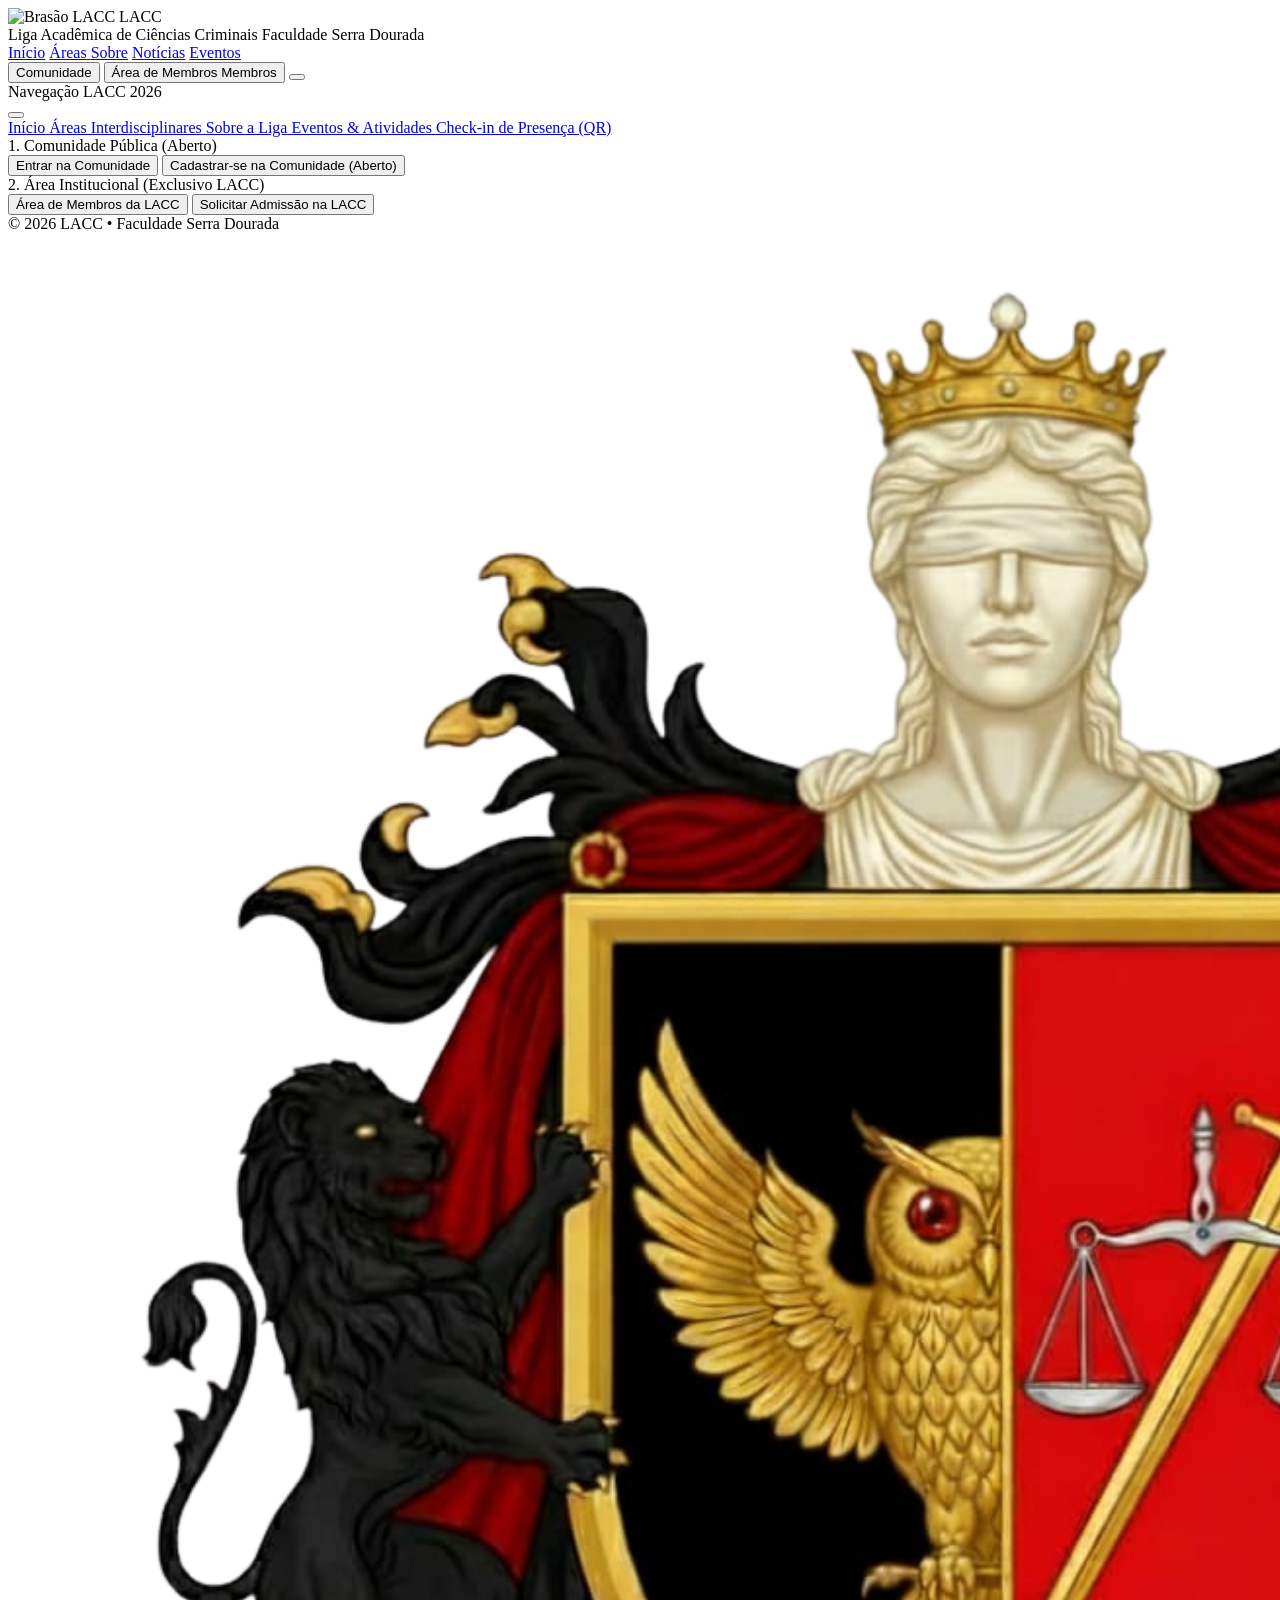
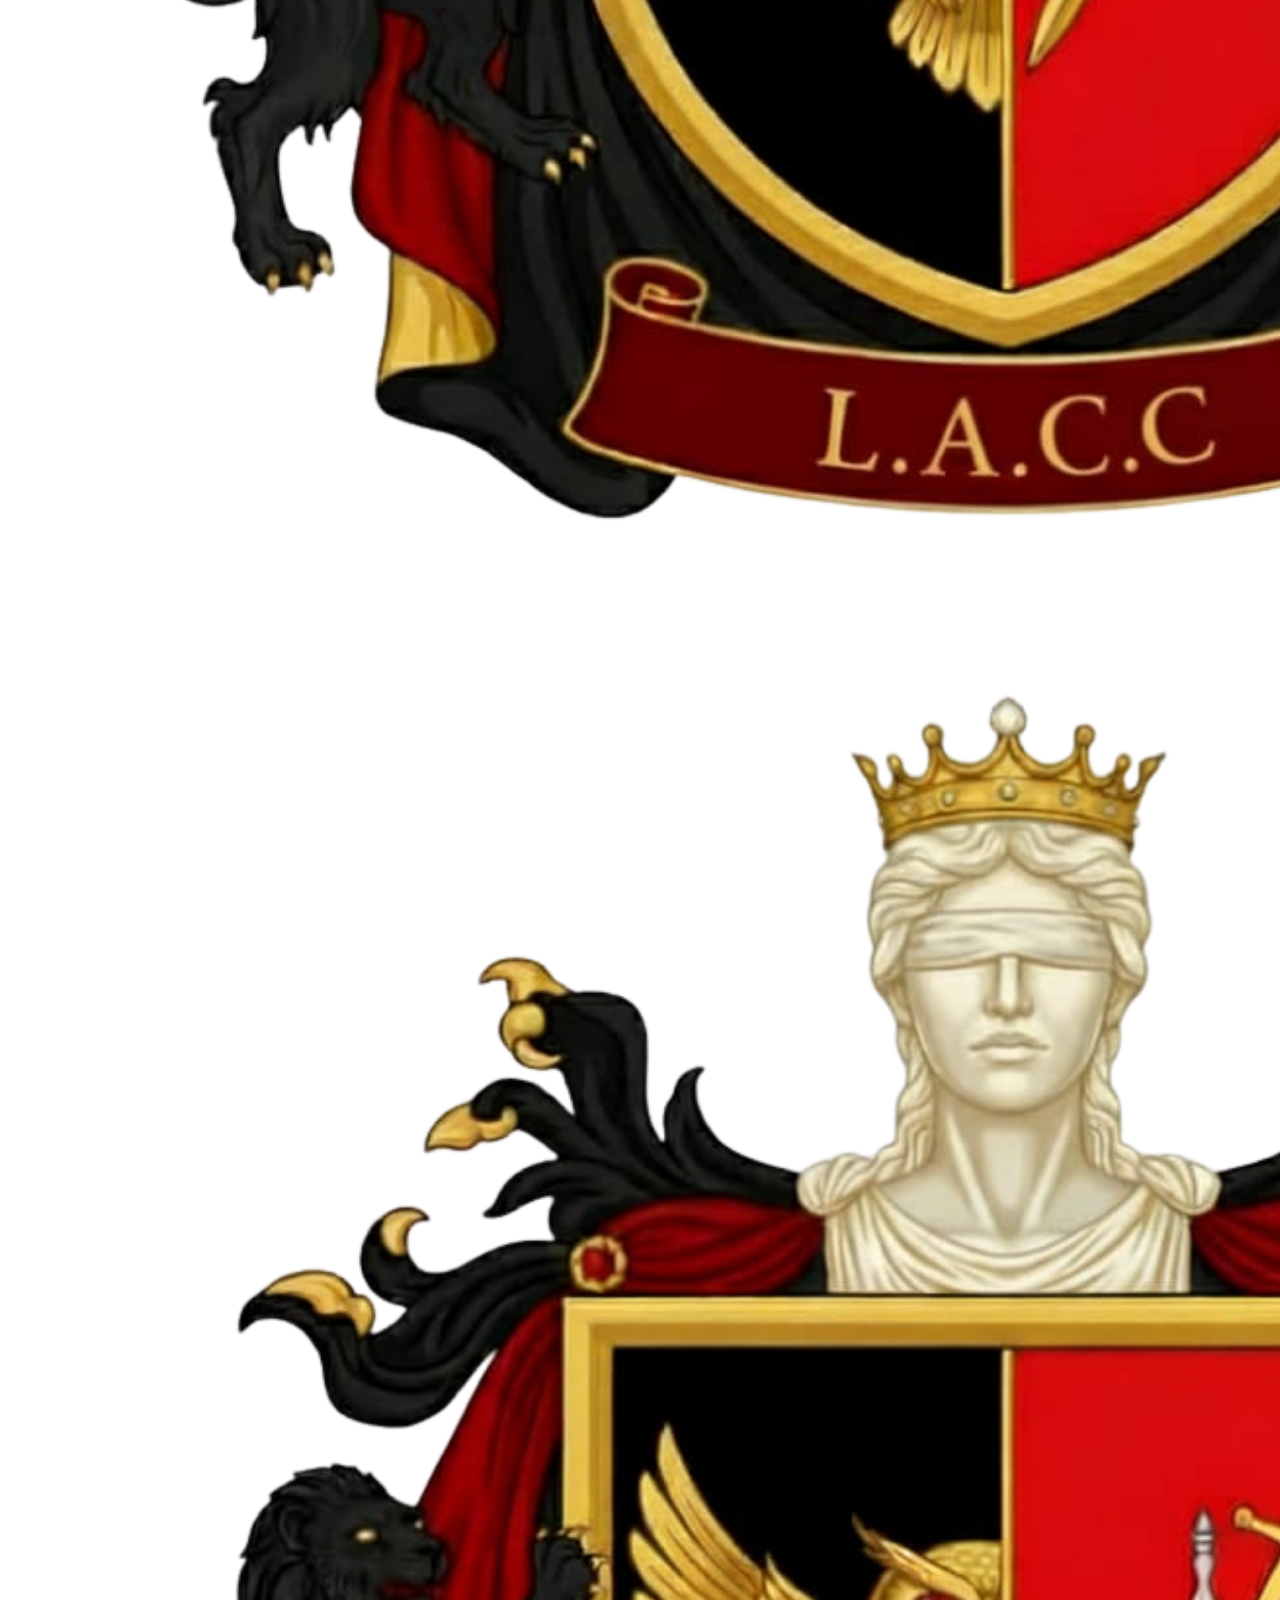
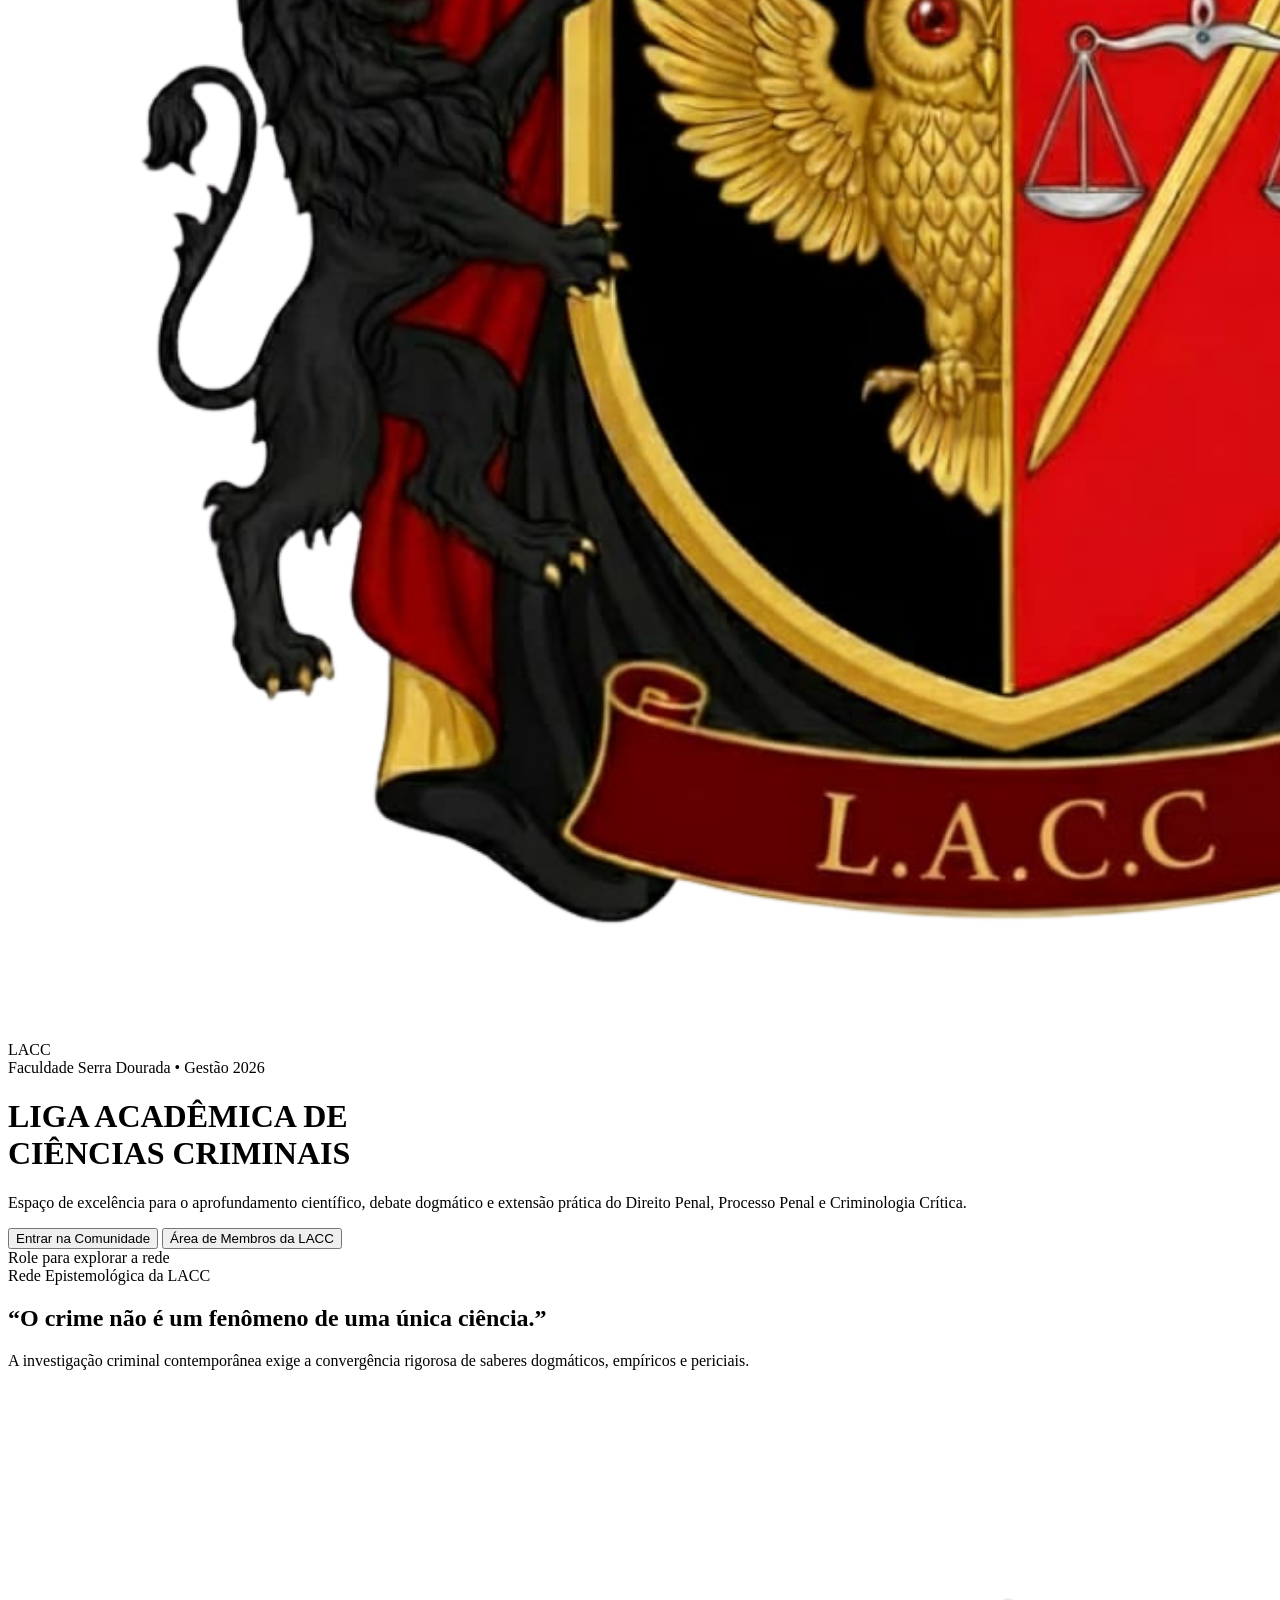
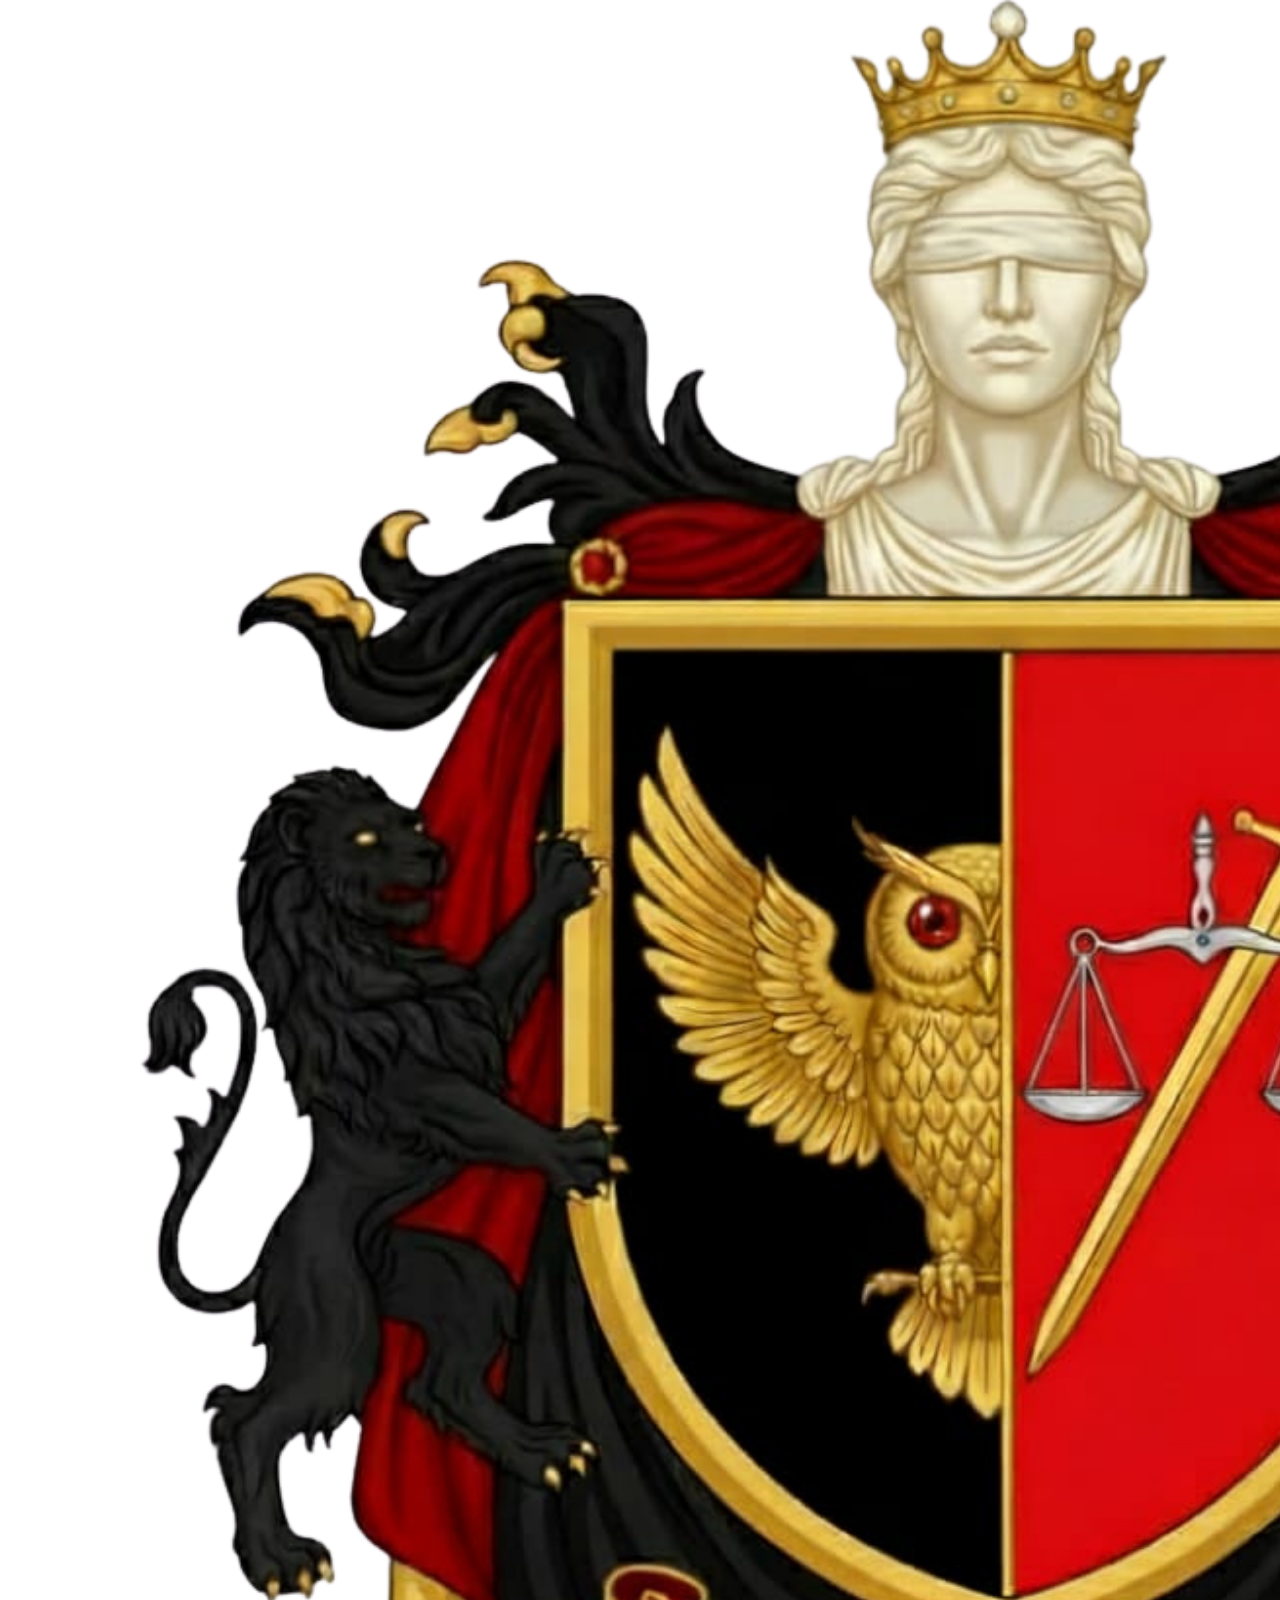
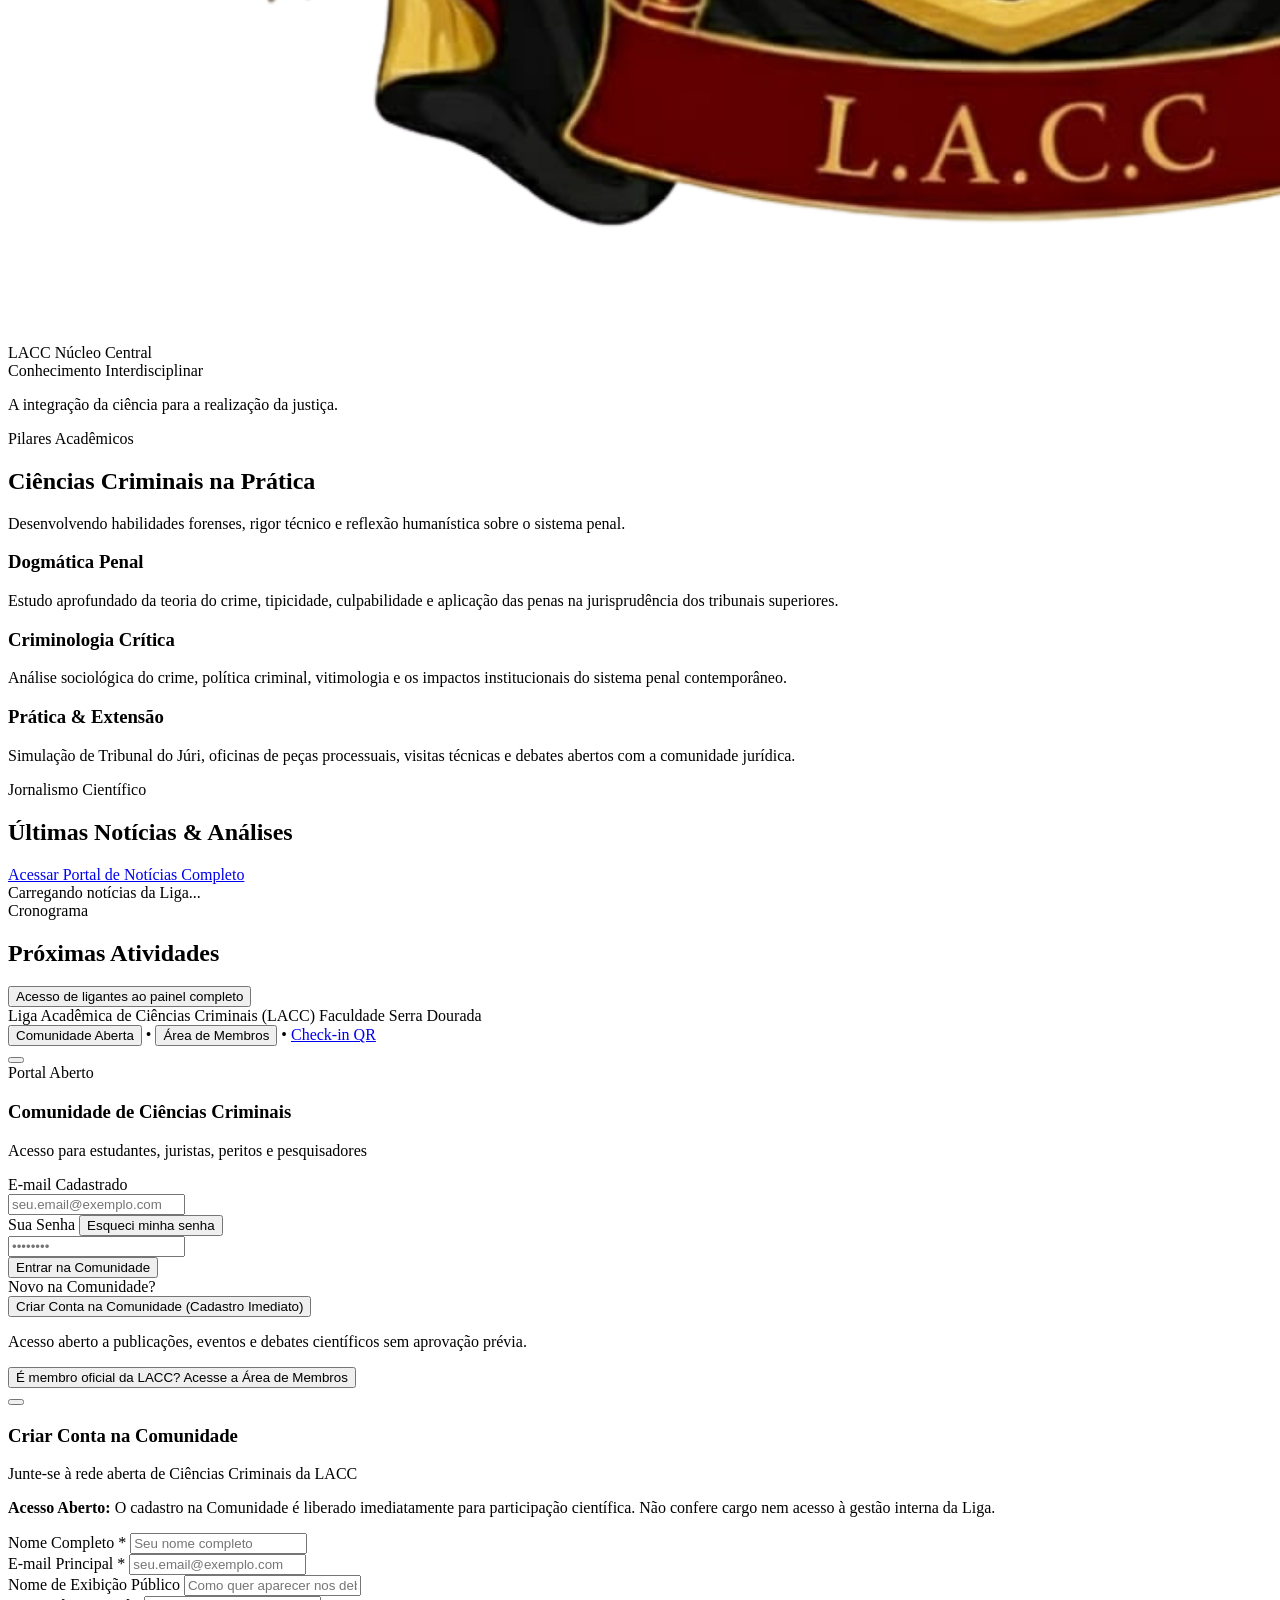
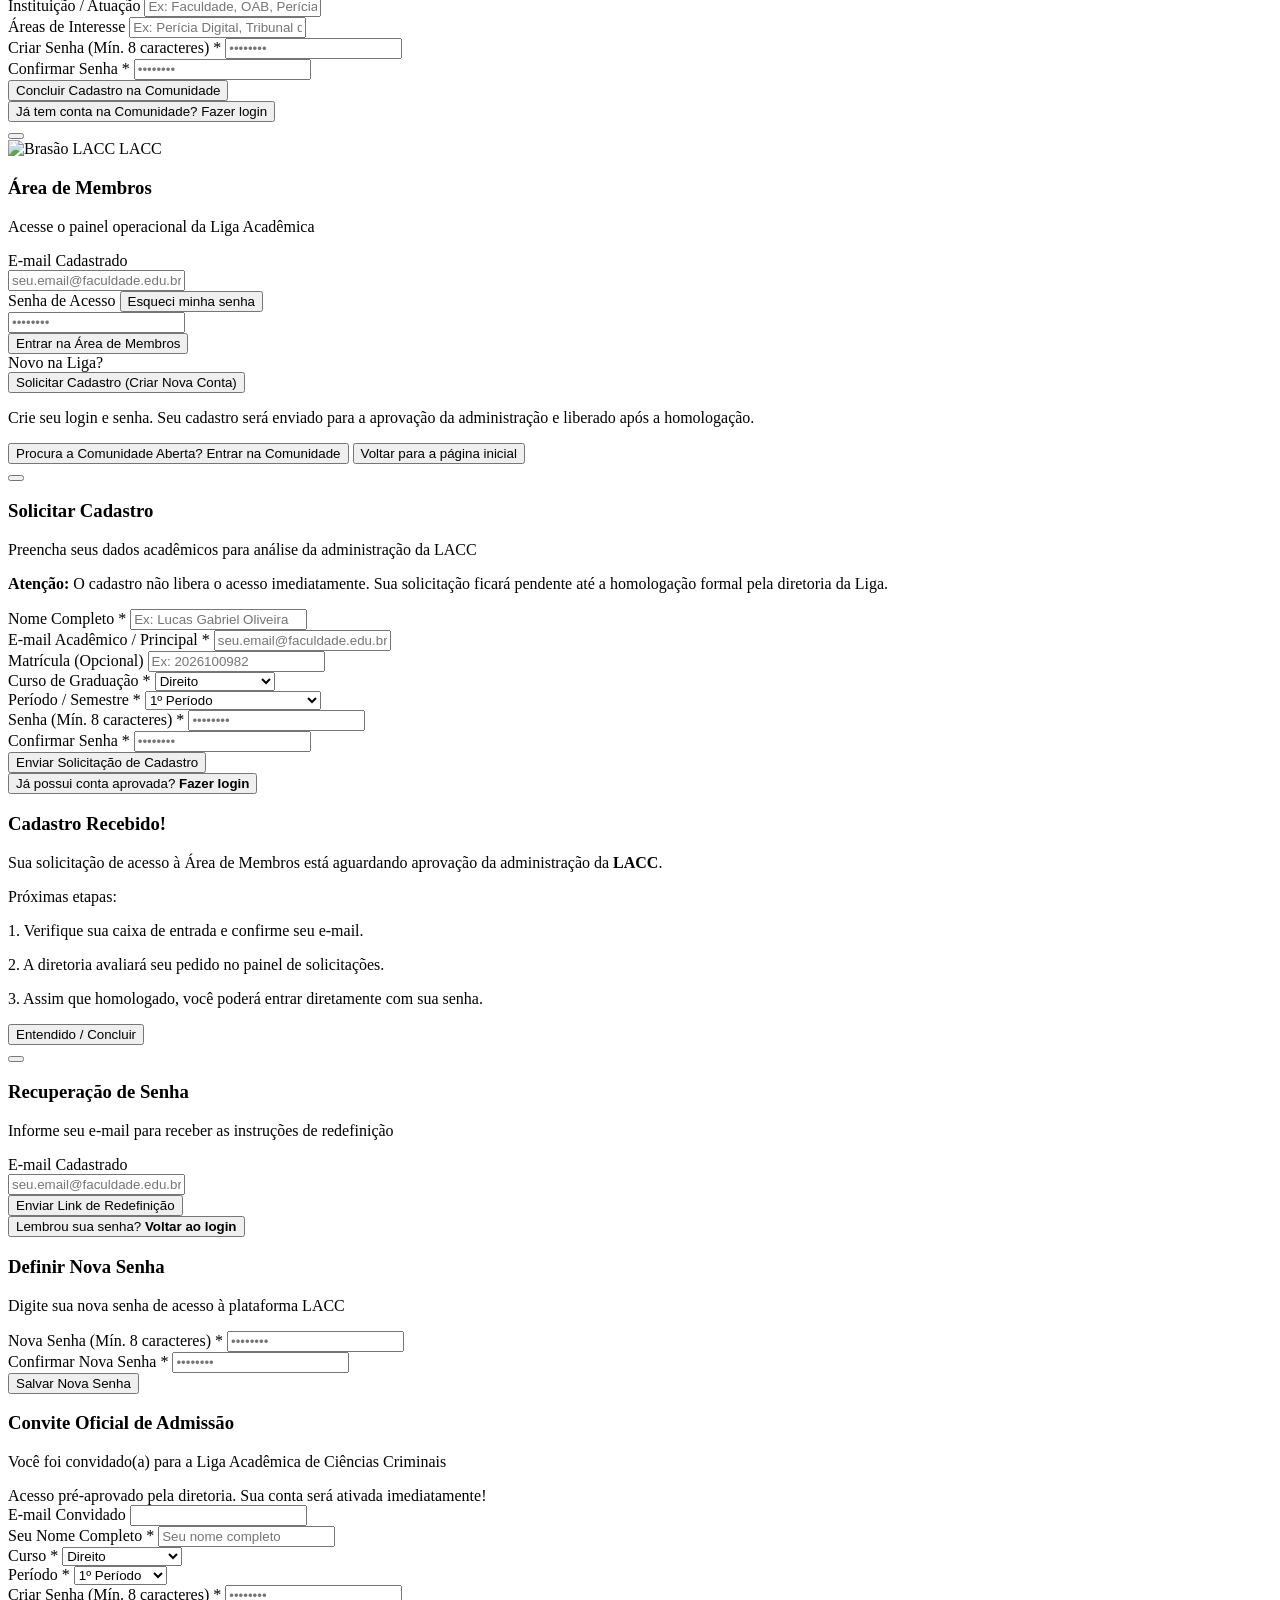
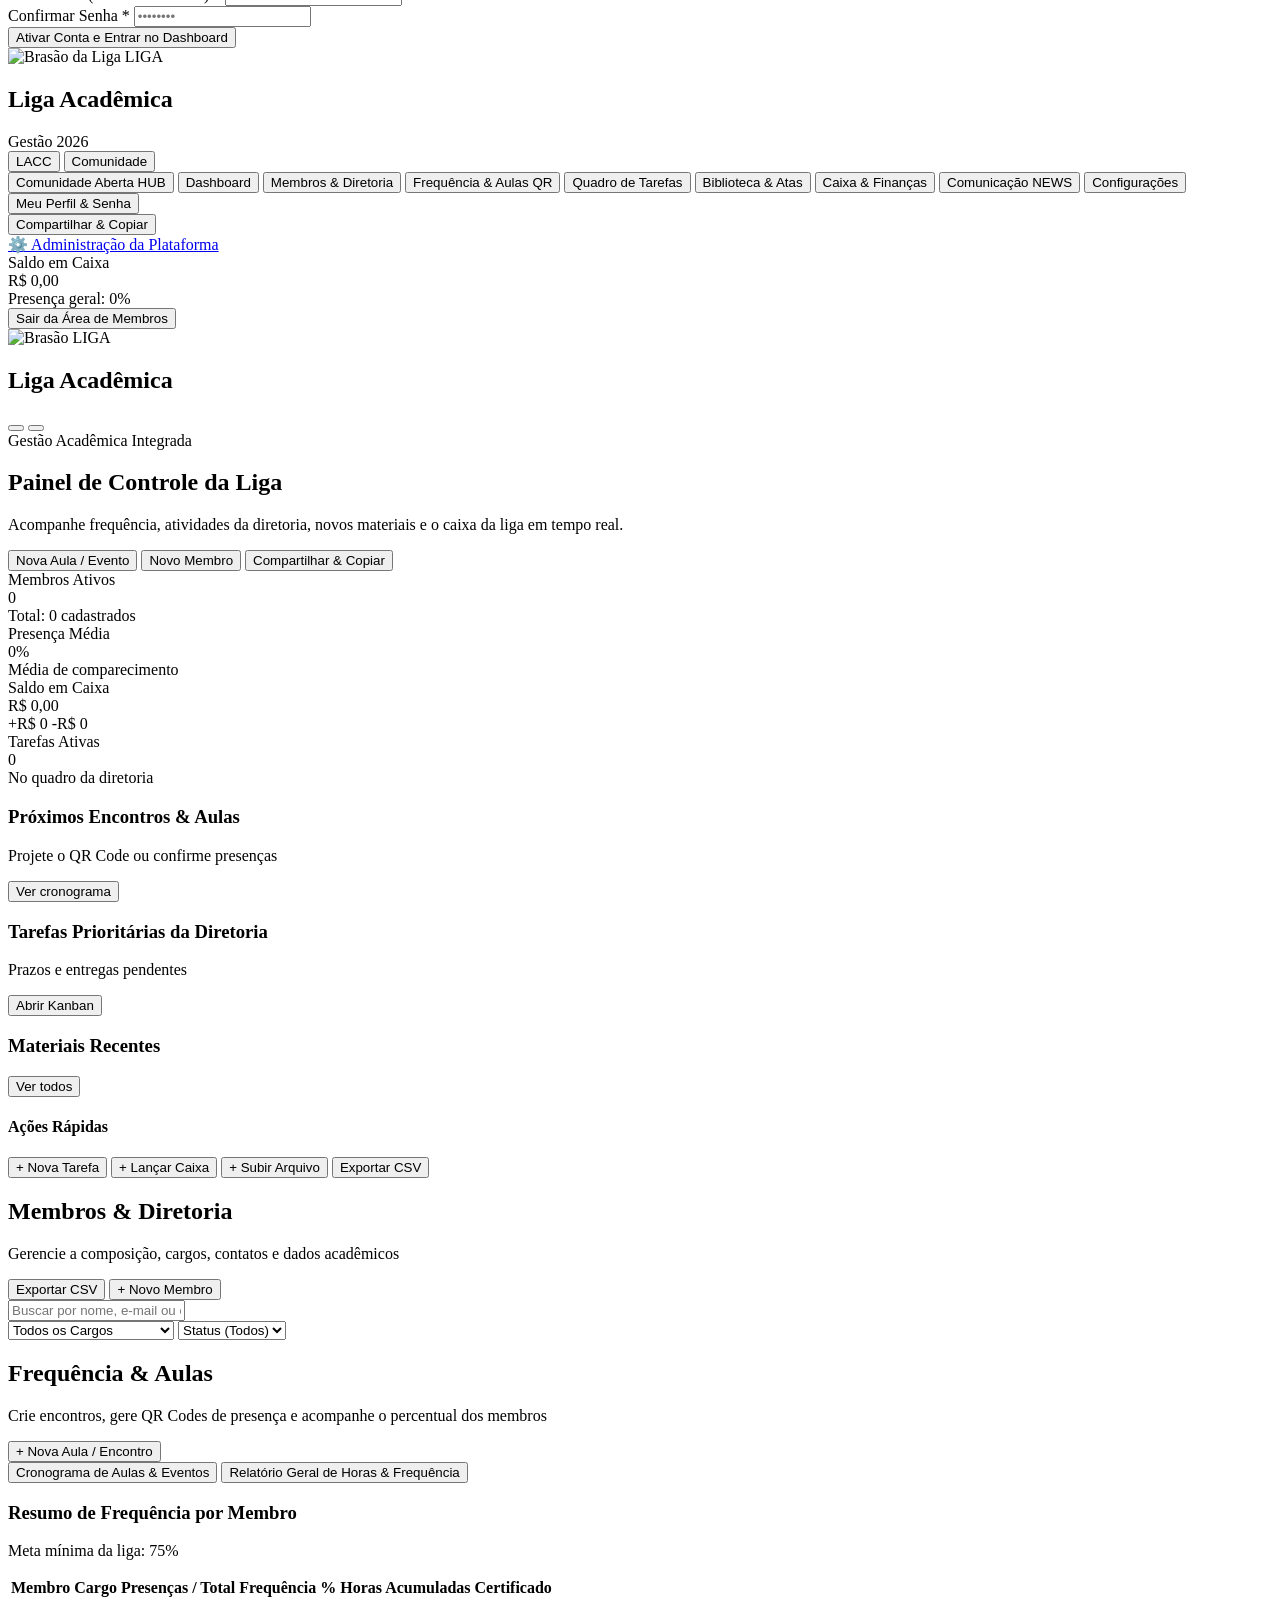
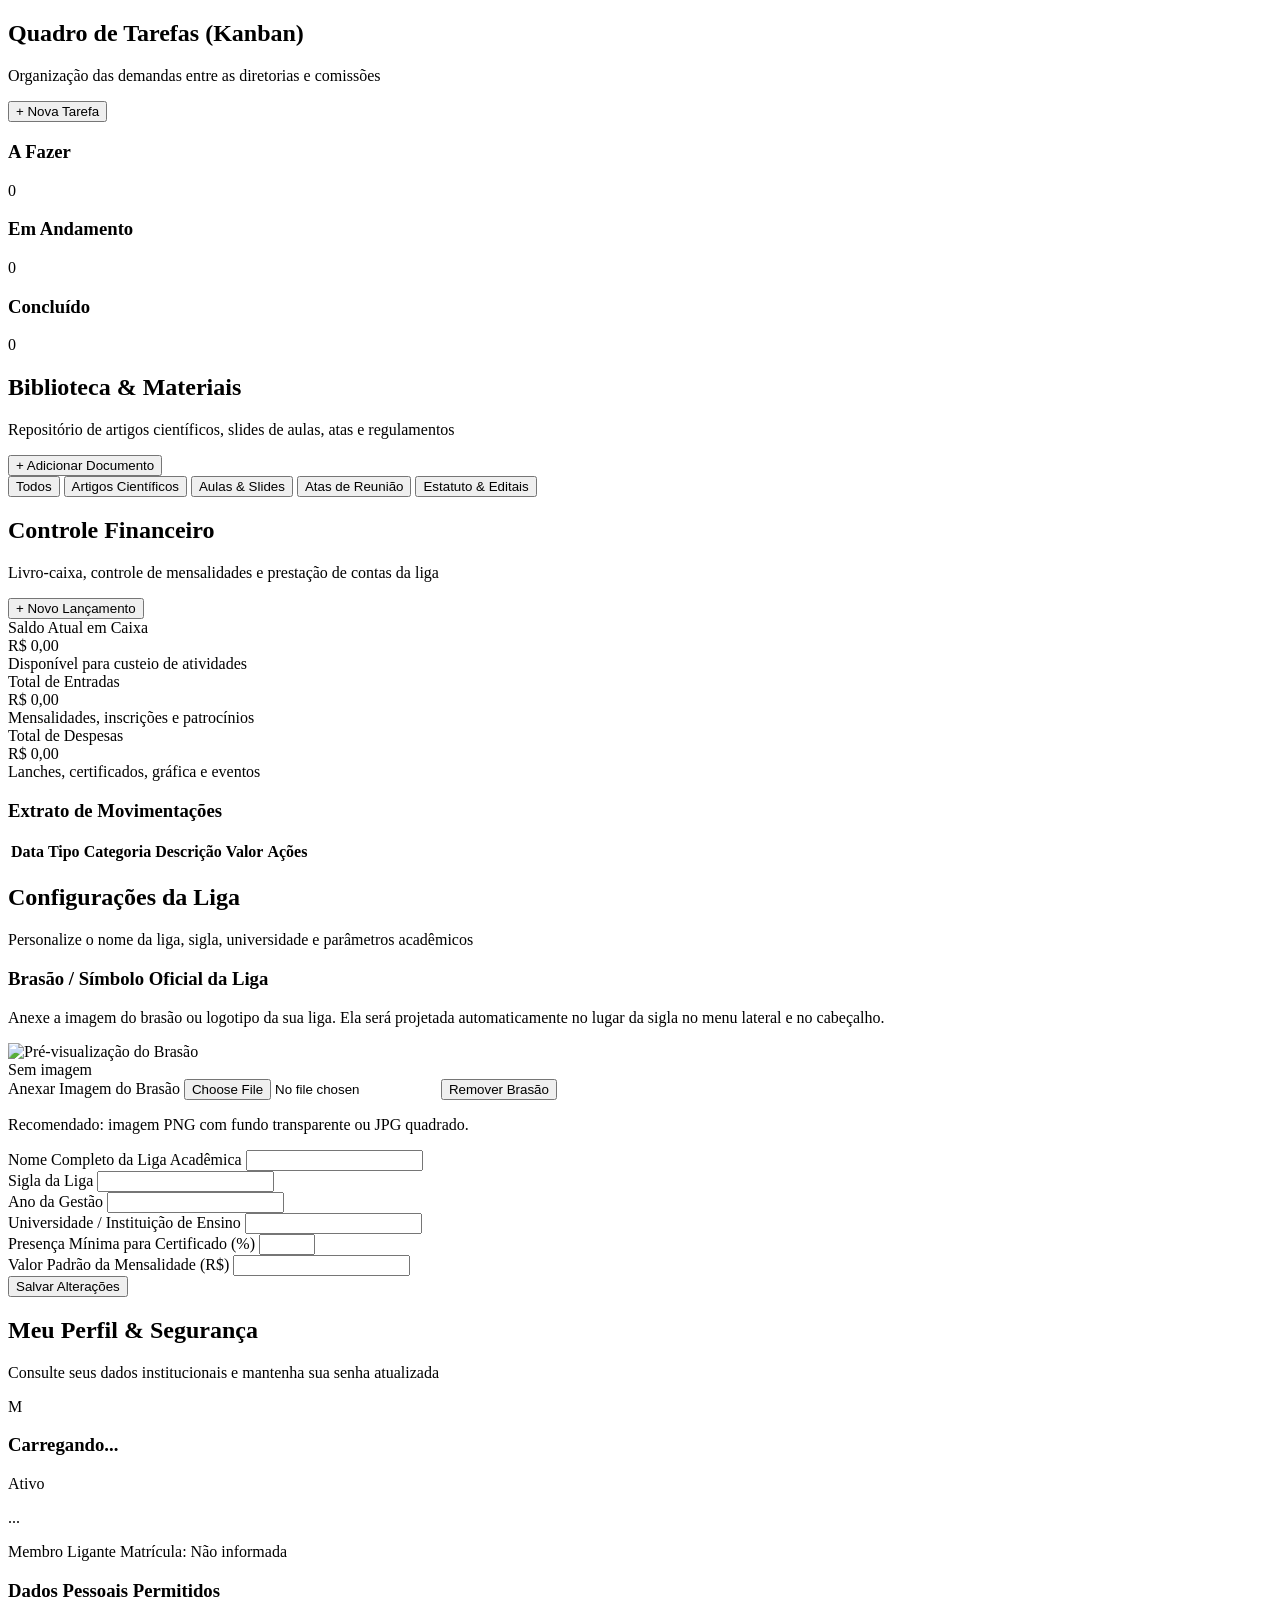
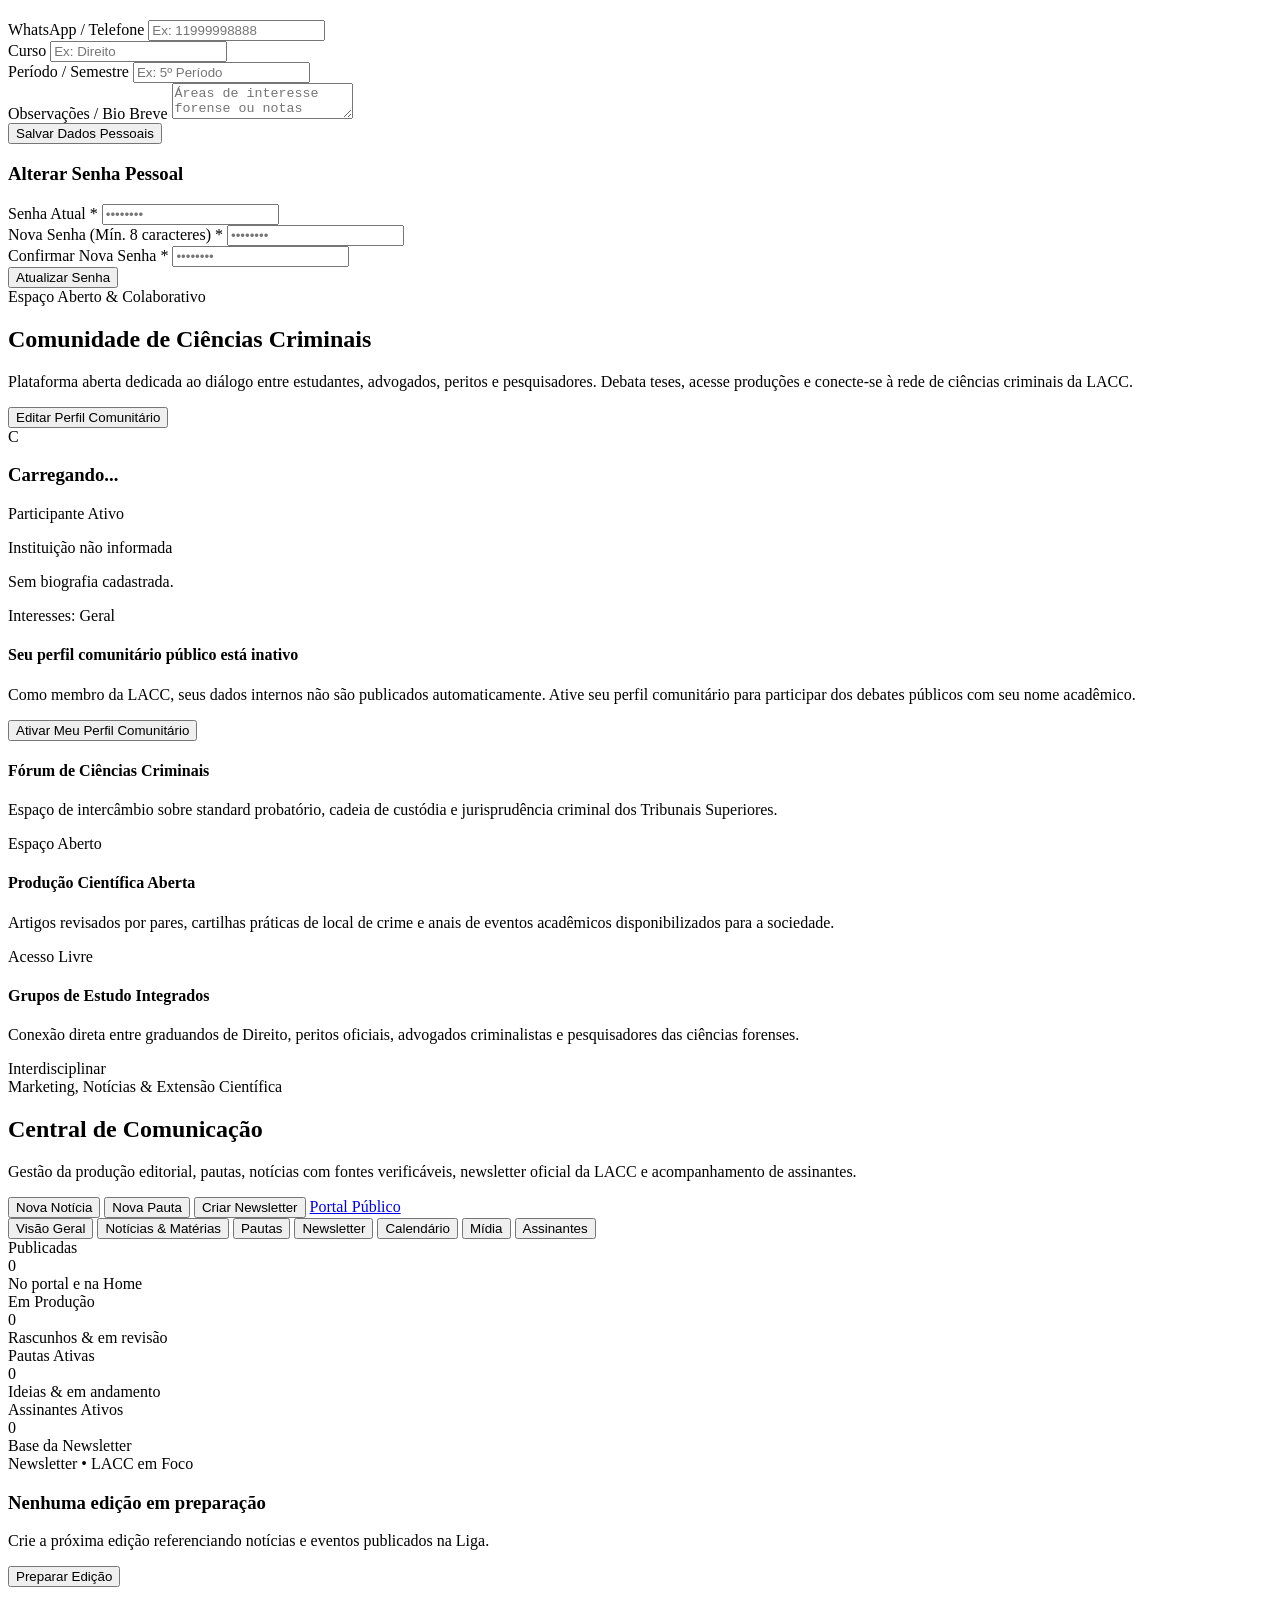
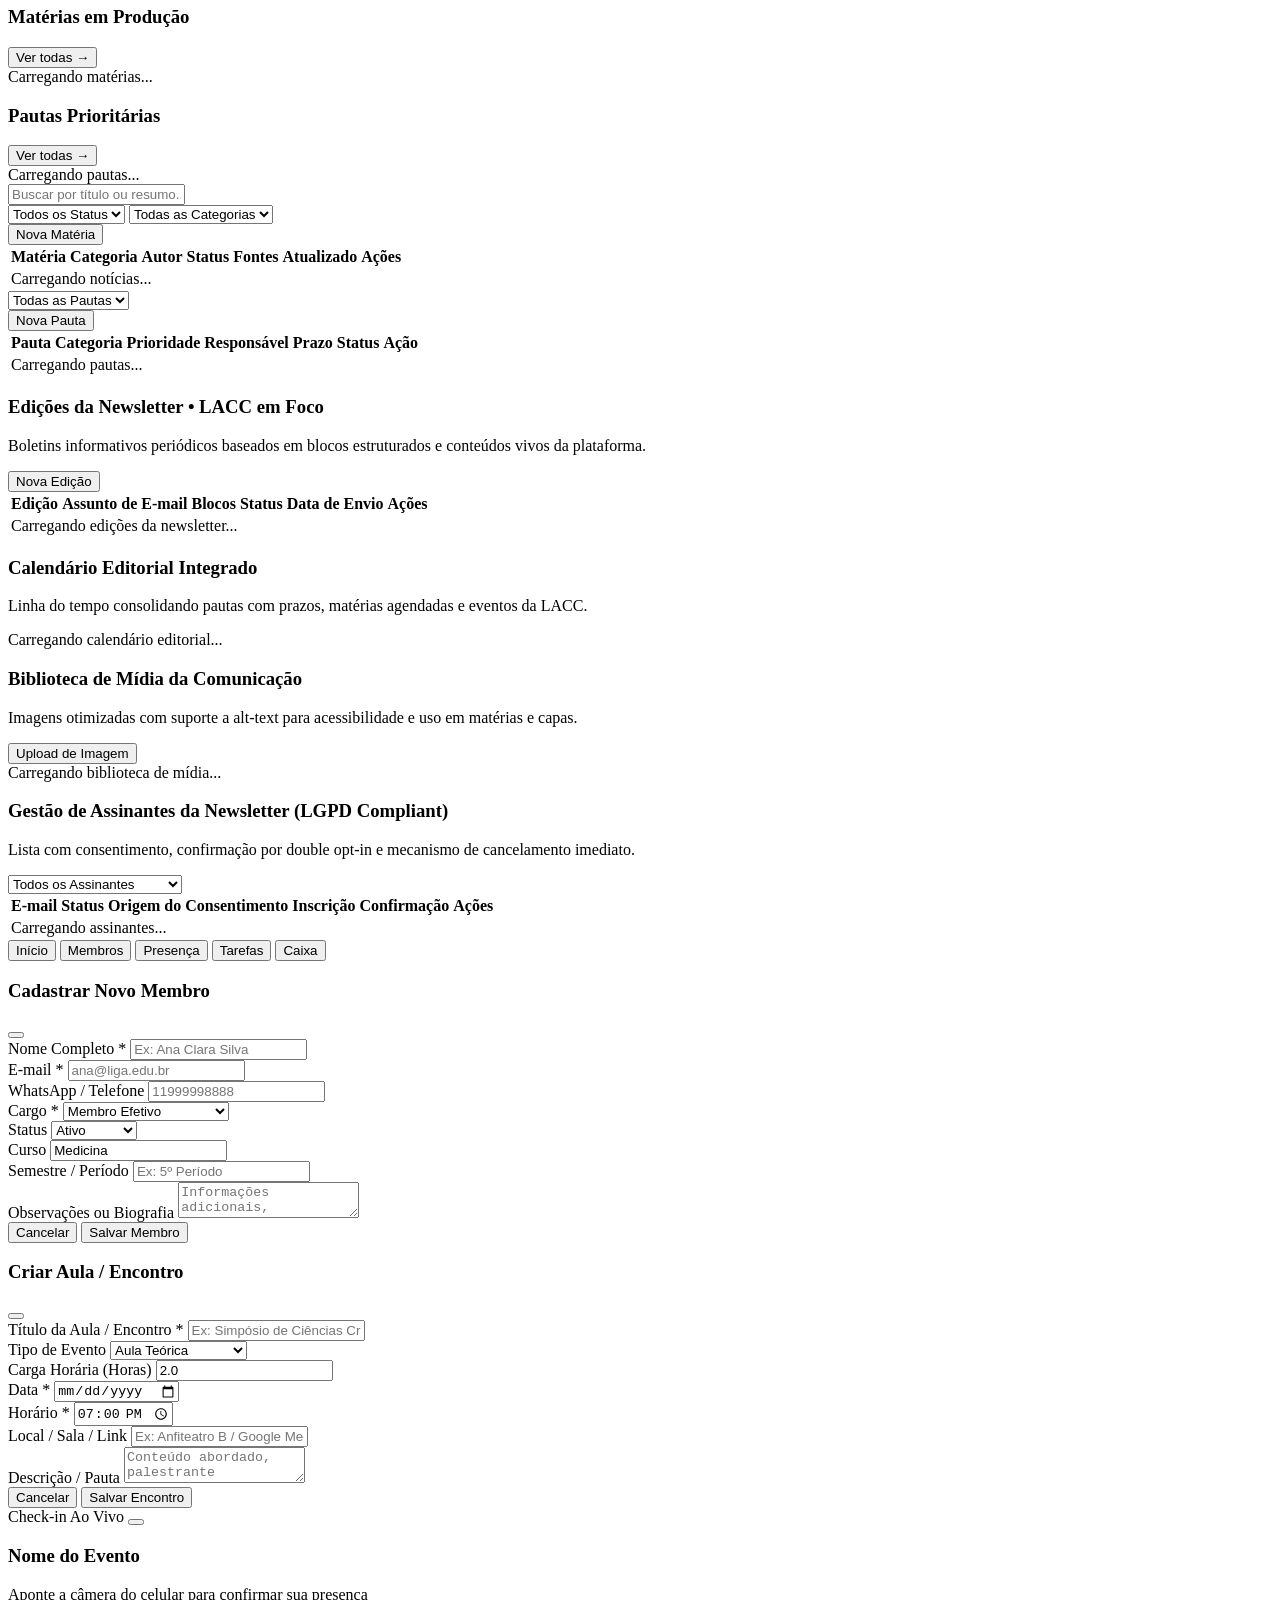
==== commit 5ab70bfb: "feat(comunicacao): implementa Central de Comunicacao, Notícias, Newsletter e Gestao Editorial da LAC" ====
--- a/frontend/index.html
+++ b/frontend/index.html
@@ -71,6 +71,7 @@
                     <span>Áreas</span>
                 </a>
                 <a href="#landing-about" data-nav="landing-about" class="nav-item-desktop py-1 text-slate-300 hover:text-amber-400 border-b-2 border-transparent transition">Sobre</a>
+                <a href="#landing-news" data-nav="landing-news" class="nav-item-desktop py-1 text-slate-300 hover:text-amber-400 border-b-2 border-transparent transition">Notícias</a>
                 <a href="#landing-events" data-nav="landing-events" class="nav-item-desktop py-1 text-slate-300 hover:text-amber-400 border-b-2 border-transparent transition">Eventos</a>
             </nav>
 
@@ -310,6 +311,27 @@
                         <h3 class="font-bold text-lg text-white">Prática & Extensão</h3>
                         <p class="text-xs text-slate-400 leading-relaxed">Simulação de Tribunal do Júri, oficinas de peças processuais, visitas técnicas e debates abertos com a comunidade jurídica.</p>
                     </div>
+                </div>
+            </div>
+        </section>
+
+        <!-- Seção Últimas Notícias & Análises -->
+        <section id="landing-news" class="py-16 md:py-20 px-4 md:px-8 border-t border-slate-900 bg-slate-950/80 relative">
+            <div class="max-w-5xl mx-auto space-y-8">
+                <div class="flex flex-col sm:flex-row sm:items-end justify-between gap-4">
+                    <div>
+                        <span class="text-xs font-bold uppercase tracking-widest text-amber-400">Jornalismo Científico</span>
+                        <h2 class="text-2xl md:text-3xl font-extrabold text-white">Últimas Notícias & Análises</h2>
+                    </div>
+                    <a href="/noticias" class="text-xs text-amber-400 hover:text-amber-300 font-semibold flex items-center gap-1 transition">
+                        <span>Acessar Portal de Notícias Completo</span>
+                        <i data-lucide="chevron-right" class="w-3.5 h-3.5"></i>
+                    </a>
+                </div>
+
+                <div id="landing-news-container" class="grid grid-cols-1 md:grid-cols-3 gap-6">
+                    <!-- Injetado dinamicamente via JS a partir de /api/public/news/featured -->
+                    <div class="col-span-full text-center py-8 text-slate-500 text-xs">Carregando notícias da Liga...</div>
                 </div>
             </div>
         </section>
@@ -921,6 +943,11 @@
                     <i data-lucide="wallet" class="w-5 h-5"></i>
                     <span>Caixa & Finanças</span>
                 </button>
+                <button id="nav-btn-communication" onclick="navigateTo('communication')" data-nav="communication" class="nav-btn w-full flex items-center gap-3 px-3 py-2.5 rounded-lg text-sm font-medium transition text-slate-300 hover:bg-slate-800 hover:text-white">
+                    <i data-lucide="newspaper" class="w-5 h-5 text-amber-400"></i>
+                    <span class="flex-1 text-left">Comunicação</span>
+                    <span class="text-[9px] bg-amber-500/20 text-amber-300 px-1.5 py-0.5 rounded font-mono">NEWS</span>
+                </button>
                 <button onclick="navigateTo('settings')" data-nav="settings" class="nav-btn w-full flex items-center gap-3 px-3 py-2.5 rounded-lg text-sm font-medium transition text-slate-300 hover:bg-slate-800 hover:text-white">
                     <i data-lucide="settings" class="w-5 h-5"></i>
                     <span>Configurações</span>
@@ -1699,6 +1726,356 @@
                         </div>
                     </div>
                 </section>
+
+                <!-- ================= 2.4 CENTRAL DE COMUNICAÇÃO & GESTÃO EDITORIAL ================= -->
+                <section id="view-communication" class="space-y-6 hidden">
+                    <!-- Banner da Central de Comunicação -->
+                    <div class="bg-gradient-to-r from-amber-950 via-slate-900 to-indigo-950 rounded-2xl p-6 md:p-8 text-white shadow-xl border border-amber-500/20 relative overflow-hidden">
+                        <div class="absolute -right-10 -bottom-10 w-72 h-72 bg-amber-500/10 rounded-full blur-3xl pointer-events-none"></div>
+                        <div class="flex flex-col lg:flex-row lg:items-center justify-between gap-6 relative z-10">
+                            <div class="space-y-2">
+                                <div class="inline-flex items-center gap-2 px-3 py-1 rounded-full text-xs font-semibold bg-amber-500/20 text-amber-300 border border-amber-500/30">
+                                    <i data-lucide="newspaper" class="w-3.5 h-3.5"></i>
+                                    <span>Marketing, Notícias & Extensão Científica</span>
+                                </div>
+                                <h2 class="text-2xl md:text-3xl font-black tracking-tight text-white">Central de Comunicação</h2>
+                                <p class="text-slate-300 text-sm max-w-xl leading-relaxed">
+                                    Gestão da produção editorial, pautas, notícias com fontes verificáveis, newsletter oficial da LACC e acompanhamento de assinantes.
+                                </p>
+                            </div>
+                            <div class="flex flex-wrap items-center gap-2.5">
+                                <button onclick="openNewsEditorModal()" class="inline-flex items-center gap-2 px-4 py-2.5 rounded-xl bg-amber-500 hover:bg-amber-400 text-slate-950 text-xs font-bold shadow-lg shadow-amber-500/20 transition">
+                                    <i data-lucide="plus" class="w-4 h-4"></i>
+                                    <span>Nova Notícia</span>
+                                </button>
+                                <button onclick="openPitchModal()" class="inline-flex items-center gap-2 px-4 py-2.5 rounded-xl bg-slate-800 hover:bg-slate-700 text-white text-xs font-semibold border border-slate-700 transition">
+                                    <i data-lucide="lightbulb" class="w-4 h-4 text-amber-400"></i>
+                                    <span>Nova Pauta</span>
+                                </button>
+                                <button onclick="openNewsletterBuilderModal()" class="inline-flex items-center gap-2 px-4 py-2.5 rounded-xl bg-indigo-600 hover:bg-indigo-500 text-white text-xs font-semibold shadow-md transition">
+                                    <i data-lucide="mail" class="w-4 h-4"></i>
+                                    <span>Criar Newsletter</span>
+                                </button>
+                                <a href="/noticias" target="_blank" class="inline-flex items-center gap-2 px-3.5 py-2.5 rounded-xl bg-white/10 hover:bg-white/20 text-slate-200 text-xs font-semibold border border-white/20 transition backdrop-blur-sm">
+                                    <i data-lucide="external-link" class="w-4 h-4"></i>
+                                    <span>Portal Público</span>
+                                </a>
+                            </div>
+                        </div>
+                    </div>
+
+                    <!-- Sub-abas da Central de Comunicação (Pills) -->
+                    <div class="flex items-center gap-2 overflow-x-auto pb-2 border-b border-slate-200" id="comm-subnav">
+                        <button onclick="switchCommTab('overview')" id="comm-tab-overview" class="comm-tab-btn px-4 py-2 rounded-xl text-xs font-bold transition bg-brand-600 text-white shadow-sm flex items-center gap-2">
+                            <i data-lucide="layout-dashboard" class="w-4 h-4"></i>
+                            <span>Visão Geral</span>
+                        </button>
+                        <button onclick="switchCommTab('news')" id="comm-tab-news" class="comm-tab-btn px-4 py-2 rounded-xl text-xs font-medium transition text-slate-600 hover:bg-slate-100 flex items-center gap-2">
+                            <i data-lucide="newspaper" class="w-4 h-4"></i>
+                            <span>Notícias & Matérias</span>
+                        </button>
+                        <button onclick="switchCommTab('pitches')" id="comm-tab-pitches" class="comm-tab-btn px-4 py-2 rounded-xl text-xs font-medium transition text-slate-600 hover:bg-slate-100 flex items-center gap-2">
+                            <i data-lucide="lightbulb" class="w-4 h-4"></i>
+                            <span>Pautas</span>
+                        </button>
+                        <button onclick="switchCommTab('newsletter')" id="comm-tab-newsletter" class="comm-tab-btn px-4 py-2 rounded-xl text-xs font-medium transition text-slate-600 hover:bg-slate-100 flex items-center gap-2">
+                            <i data-lucide="mail" class="w-4 h-4"></i>
+                            <span>Newsletter</span>
+                        </button>
+                        <button onclick="switchCommTab('calendar')" id="comm-tab-calendar" class="comm-tab-btn px-4 py-2 rounded-xl text-xs font-medium transition text-slate-600 hover:bg-slate-100 flex items-center gap-2">
+                            <i data-lucide="calendar" class="w-4 h-4"></i>
+                            <span>Calendário</span>
+                        </button>
+                        <button onclick="switchCommTab('media')" id="comm-tab-media" class="comm-tab-btn px-4 py-2 rounded-xl text-xs font-medium transition text-slate-600 hover:bg-slate-100 flex items-center gap-2">
+                            <i data-lucide="image" class="w-4 h-4"></i>
+                            <span>Mídia</span>
+                        </button>
+                        <button onclick="switchCommTab('subscribers')" id="comm-tab-subscribers" class="comm-tab-btn px-4 py-2 rounded-xl text-xs font-medium transition text-slate-600 hover:bg-slate-100 flex items-center gap-2">
+                            <i data-lucide="users" class="w-4 h-4"></i>
+                            <span>Assinantes</span>
+                        </button>
+                    </div>
+
+                    <!-- ================= SUB-PAINEL 1: VISÃO GERAL ================= -->
+                    <div id="comm-panel-overview" class="comm-subpanel space-y-6">
+                        <!-- Cards de Métricas -->
+                        <div class="grid grid-cols-2 lg:grid-cols-4 gap-4">
+                            <div class="bg-white rounded-2xl p-4 md:p-5 border border-slate-200/80 shadow-sm">
+                                <div class="flex items-center justify-between text-slate-500 mb-2">
+                                    <span class="text-xs font-semibold uppercase tracking-wider">Publicadas</span>
+                                    <div class="w-8 h-8 rounded-lg bg-emerald-50 text-emerald-600 flex items-center justify-center">
+                                        <i data-lucide="check-circle-2" class="w-4 h-4"></i>
+                                    </div>
+                                </div>
+                                <div class="text-2xl md:text-3xl font-black text-slate-800" id="comm-kpi-published">0</div>
+                                <div class="text-xs text-slate-400 mt-1">No portal e na Home</div>
+                            </div>
+                            <div class="bg-white rounded-2xl p-4 md:p-5 border border-slate-200/80 shadow-sm">
+                                <div class="flex items-center justify-between text-slate-500 mb-2">
+                                    <span class="text-xs font-semibold uppercase tracking-wider">Em Produção</span>
+                                    <div class="w-8 h-8 rounded-lg bg-amber-50 text-amber-600 flex items-center justify-center">
+                                        <i data-lucide="file-edit" class="w-4 h-4"></i>
+                                    </div>
+                                </div>
+                                <div class="text-2xl md:text-3xl font-black text-slate-800" id="comm-kpi-drafts">0</div>
+                                <div class="text-xs text-slate-400 mt-1">Rascunhos & em revisão</div>
+                            </div>
+                            <div class="bg-white rounded-2xl p-4 md:p-5 border border-slate-200/80 shadow-sm">
+                                <div class="flex items-center justify-between text-slate-500 mb-2">
+                                    <span class="text-xs font-semibold uppercase tracking-wider">Pautas Ativas</span>
+                                    <div class="w-8 h-8 rounded-lg bg-blue-50 text-blue-600 flex items-center justify-center">
+                                        <i data-lucide="lightbulb" class="w-4 h-4"></i>
+                                    </div>
+                                </div>
+                                <div class="text-2xl md:text-3xl font-black text-slate-800" id="comm-kpi-pitches">0</div>
+                                <div class="text-xs text-slate-400 mt-1">Ideias & em andamento</div>
+                            </div>
+                            <div class="bg-white rounded-2xl p-4 md:p-5 border border-slate-200/80 shadow-sm">
+                                <div class="flex items-center justify-between text-slate-500 mb-2">
+                                    <span class="text-xs font-semibold uppercase tracking-wider">Assinantes Ativos</span>
+                                    <div class="w-8 h-8 rounded-lg bg-purple-50 text-purple-600 flex items-center justify-center">
+                                        <i data-lucide="mail-check" class="w-4 h-4"></i>
+                                    </div>
+                                </div>
+                                <div class="text-2xl md:text-3xl font-black text-slate-800" id="comm-kpi-subscribers">0</div>
+                                <div class="text-xs text-slate-400 mt-1">Base da Newsletter</div>
+                            </div>
+                        </div>
+
+                        <!-- Card de Próxima Newsletter -->
+                        <div class="bg-gradient-to-br from-slate-900 to-indigo-950 border border-indigo-500/30 rounded-2xl p-5 text-white flex flex-col md:flex-row md:items-center justify-between gap-4">
+                            <div class="space-y-1">
+                                <span class="text-[10px] uppercase font-bold tracking-widest text-indigo-400">Newsletter • LACC em Foco</span>
+                                <h3 class="text-lg font-bold text-white" id="comm-overview-nl-title">Nenhuma edição em preparação</h3>
+                                <p class="text-xs text-slate-300" id="comm-overview-nl-desc">Crie a próxima edição referenciando notícias e eventos publicados na Liga.</p>
+                            </div>
+                            <button onclick="switchCommTab('newsletter'); openNewsletterBuilderModal();" class="px-4 py-2 rounded-xl bg-indigo-600 hover:bg-indigo-500 text-white font-bold text-xs shadow transition shrink-0">
+                                Preparar Edição
+                            </button>
+                        </div>
+
+                        <!-- Grid de 2 Colunas: Matérias Recentes & Pautas Prioritárias -->
+                        <div class="grid grid-cols-1 lg:grid-cols-2 gap-6">
+                            <div class="bg-white rounded-2xl p-5 border border-slate-200/80 shadow-sm space-y-4">
+                                <div class="flex items-center justify-between">
+                                    <h3 class="text-sm font-bold text-slate-800 flex items-center gap-2">
+                                        <i data-lucide="newspaper" class="w-4 h-4 text-amber-500"></i>
+                                        <span>Matérias em Produção</span>
+                                    </h3>
+                                    <button onclick="switchCommTab('news')" class="text-xs text-brand-600 hover:underline font-semibold">Ver todas →</button>
+                                </div>
+                                <div class="space-y-2.5" id="comm-overview-recent-news">
+                                    <div class="text-center py-6 text-slate-400 text-xs">Carregando matérias...</div>
+                                </div>
+                            </div>
+
+                            <div class="bg-white rounded-2xl p-5 border border-slate-200/80 shadow-sm space-y-4">
+                                <div class="flex items-center justify-between">
+                                    <h3 class="text-sm font-bold text-slate-800 flex items-center gap-2">
+                                        <i data-lucide="lightbulb" class="w-4 h-4 text-amber-500"></i>
+                                        <span>Pautas Prioritárias</span>
+                                    </h3>
+                                    <button onclick="switchCommTab('pitches')" class="text-xs text-brand-600 hover:underline font-semibold">Ver todas →</button>
+                                </div>
+                                <div class="space-y-2.5" id="comm-overview-priority-pitches">
+                                    <div class="text-center py-6 text-slate-400 text-xs">Carregando pautas...</div>
+                                </div>
+                            </div>
+                        </div>
+                    </div>
+
+                    <!-- ================= SUB-PAINEL 2: NOTÍCIAS & MATÉRIAS ================= -->
+                    <div id="comm-panel-news" class="comm-subpanel space-y-4 hidden">
+                        <div class="flex flex-col md:flex-row md:items-center justify-between gap-3 bg-white p-4 rounded-2xl border border-slate-200 shadow-sm">
+                            <div class="flex flex-wrap items-center gap-2.5 flex-1">
+                                <div class="relative flex-1 min-w-[200px]">
+                                    <i data-lucide="search" class="w-4 h-4 absolute left-3 top-1/2 -translate-y-1/2 text-slate-400"></i>
+                                    <input type="text" id="comm-news-search" oninput="loadInternalNewsTable()" placeholder="Buscar por título ou resumo..." class="w-full pl-9 pr-3 py-2 text-xs rounded-xl border border-slate-200 focus:outline-none focus:ring-2 focus:ring-amber-500">
+                                </div>
+                                <select id="comm-news-filter-status" onchange="loadInternalNewsTable()" class="px-3 py-2 text-xs rounded-xl border border-slate-200 focus:outline-none focus:ring-2 focus:ring-amber-500">
+                                    <option value="">Todos os Status</option>
+                                    <option value="draft">Rascunho</option>
+                                    <option value="review">Em Revisão</option>
+                                    <option value="approved">Aprovado</option>
+                                    <option value="scheduled">Agendado</option>
+                                    <option value="published">Publicado</option>
+                                    <option value="archived">Arquivado</option>
+                                </select>
+                                <select id="comm-news-filter-cat" onchange="loadInternalNewsTable()" class="px-3 py-2 text-xs rounded-xl border border-slate-200 focus:outline-none focus:ring-2 focus:ring-amber-500">
+                                    <option value="">Todas as Categorias</option>
+                                </select>
+                            </div>
+                            <button onclick="openNewsEditorModal()" class="px-4 py-2 rounded-xl bg-amber-500 hover:bg-amber-400 text-slate-950 text-xs font-bold shadow transition flex items-center justify-center gap-2">
+                                <i data-lucide="plus" class="w-4 h-4"></i>
+                                <span>Nova Matéria</span>
+                            </button>
+                        </div>
+
+                        <div class="bg-white rounded-2xl border border-slate-200 shadow-sm overflow-hidden">
+                            <div class="overflow-x-auto">
+                                <table class="w-full text-left text-xs">
+                                    <thead class="bg-slate-50 text-slate-500 border-b border-slate-200 font-semibold uppercase tracking-wider">
+                                        <tr>
+                                            <th class="p-3.5">Matéria</th>
+                                            <th class="p-3.5">Categoria</th>
+                                            <th class="p-3.5">Autor</th>
+                                            <th class="p-3.5 text-center">Status</th>
+                                            <th class="p-3.5 text-center">Fontes</th>
+                                            <th class="p-3.5 text-center">Atualizado</th>
+                                            <th class="p-3.5 text-right">Ações</th>
+                                        </tr>
+                                    </thead>
+                                    <tbody id="comm-news-table-body" class="divide-y divide-slate-100">
+                                        <tr><td colspan="7" class="text-center py-8 text-slate-400">Carregando notícias...</td></tr>
+                                    </tbody>
+                                </table>
+                            </div>
+                        </div>
+                    </div>
+
+                    <!-- ================= SUB-PAINEL 3: PAUTAS ================= -->
+                    <div id="comm-panel-pitches" class="comm-subpanel space-y-4 hidden">
+                        <div class="flex items-center justify-between bg-white p-4 rounded-2xl border border-slate-200 shadow-sm">
+                            <div class="flex items-center gap-2.5">
+                                <select id="comm-pitches-filter-status" onchange="loadPitchesTable()" class="px-3 py-2 text-xs rounded-xl border border-slate-200">
+                                    <option value="">Todas as Pautas</option>
+                                    <option value="idea">Ideia</option>
+                                    <option value="assigned">Atribuída</option>
+                                    <option value="in_progress">Em Andamento</option>
+                                    <option value="completed">Concluída</option>
+                                </select>
+                            </div>
+                            <button onclick="openPitchModal()" class="px-4 py-2 rounded-xl bg-slate-900 hover:bg-slate-800 text-white text-xs font-bold shadow transition flex items-center gap-2">
+                                <i data-lucide="plus" class="w-4 h-4 text-amber-400"></i>
+                                <span>Nova Pauta</span>
+                            </button>
+                        </div>
+
+                        <div class="bg-white rounded-2xl border border-slate-200 shadow-sm overflow-hidden">
+                            <div class="overflow-x-auto">
+                                <table class="w-full text-left text-xs">
+                                    <thead class="bg-slate-50 text-slate-500 border-b border-slate-200 font-semibold uppercase tracking-wider">
+                                        <tr>
+                                            <th class="p-3.5">Pauta</th>
+                                            <th class="p-3.5">Categoria</th>
+                                            <th class="p-3.5 text-center">Prioridade</th>
+                                            <th class="p-3.5">Responsável</th>
+                                            <th class="p-3.5 text-center">Prazo</th>
+                                            <th class="p-3.5 text-center">Status</th>
+                                            <th class="p-3.5 text-right">Ação</th>
+                                        </tr>
+                                    </thead>
+                                    <tbody id="comm-pitches-table-body" class="divide-y divide-slate-100">
+                                        <tr><td colspan="7" class="text-center py-8 text-slate-400">Carregando pautas...</td></tr>
+                                    </tbody>
+                                </table>
+                            </div>
+                        </div>
+                    </div>
+
+                    <!-- ================= SUB-PAINEL 4: NEWSLETTER ================= -->
+                    <div id="comm-panel-newsletter" class="comm-subpanel space-y-4 hidden">
+                        <div class="flex items-center justify-between bg-white p-4 rounded-2xl border border-slate-200 shadow-sm">
+                            <div>
+                                <h3 class="text-sm font-bold text-slate-800">Edições da Newsletter • LACC em Foco</h3>
+                                <p class="text-xs text-slate-400">Boletins informativos periódicos baseados em blocos estruturados e conteúdos vivos da plataforma.</p>
+                            </div>
+                            <button onclick="openNewsletterBuilderModal()" class="px-4 py-2 rounded-xl bg-indigo-600 hover:bg-indigo-500 text-white text-xs font-bold shadow transition flex items-center gap-2">
+                                <i data-lucide="plus" class="w-4 h-4"></i>
+                                <span>Nova Edição</span>
+                            </button>
+                        </div>
+
+                        <div class="bg-white rounded-2xl border border-slate-200 shadow-sm overflow-hidden">
+                            <div class="overflow-x-auto">
+                                <table class="w-full text-left text-xs">
+                                    <thead class="bg-slate-50 text-slate-500 border-b border-slate-200 font-semibold uppercase tracking-wider">
+                                        <tr>
+                                            <th class="p-3.5">Edição</th>
+                                            <th class="p-3.5">Assunto de E-mail</th>
+                                            <th class="p-3.5 text-center">Blocos</th>
+                                            <th class="p-3.5 text-center">Status</th>
+                                            <th class="p-3.5 text-center">Data de Envio</th>
+                                            <th class="p-3.5 text-right">Ações</th>
+                                        </tr>
+                                    </thead>
+                                    <tbody id="comm-newsletters-table-body" class="divide-y divide-slate-100">
+                                        <tr><td colspan="6" class="text-center py-8 text-slate-400">Carregando edições da newsletter...</td></tr>
+                                    </tbody>
+                                </table>
+                            </div>
+                        </div>
+                    </div>
+
+                    <!-- ================= SUB-PAINEL 5: CALENDÁRIO ================= -->
+                    <div id="comm-panel-calendar" class="comm-subpanel space-y-4 hidden">
+                        <div class="bg-white p-4 rounded-2xl border border-slate-200 shadow-sm flex items-center justify-between">
+                            <div>
+                                <h3 class="text-sm font-bold text-slate-800">Calendário Editorial Integrado</h3>
+                                <p class="text-xs text-slate-400">Linha do tempo consolidando pautas com prazos, matérias agendadas e eventos da LACC.</p>
+                            </div>
+                        </div>
+                        <div class="bg-white rounded-2xl p-5 border border-slate-200 shadow-sm">
+                            <div class="space-y-3" id="comm-calendar-list">
+                                <div class="text-center py-8 text-slate-400 text-xs">Carregando calendário editorial...</div>
+                            </div>
+                        </div>
+                    </div>
+
+                    <!-- ================= SUB-PAINEL 6: MÍDIA ================= -->
+                    <div id="comm-panel-media" class="comm-subpanel space-y-4 hidden">
+                        <div class="flex items-center justify-between bg-white p-4 rounded-2xl border border-slate-200 shadow-sm">
+                            <div>
+                                <h3 class="text-sm font-bold text-slate-800">Biblioteca de Mídia da Comunicação</h3>
+                                <p class="text-xs text-slate-400">Imagens otimizadas com suporte a alt-text para acessibilidade e uso em matérias e capas.</p>
+                            </div>
+                            <button onclick="openMediaUploadModal()" class="px-4 py-2 rounded-xl bg-slate-900 hover:bg-slate-800 text-white text-xs font-bold shadow transition flex items-center gap-2">
+                                <i data-lucide="upload" class="w-4 h-4 text-emerald-400"></i>
+                                <span>Upload de Imagem</span>
+                            </button>
+                        </div>
+                        <div class="grid grid-cols-2 sm:grid-cols-3 md:grid-cols-4 lg:grid-cols-6 gap-4" id="comm-media-grid">
+                            <div class="col-span-full text-center py-8 text-slate-400 text-xs">Carregando biblioteca de mídia...</div>
+                        </div>
+                    </div>
+
+                    <!-- ================= SUB-PAINEL 7: ASSINANTES ================= -->
+                    <div id="comm-panel-subscribers" class="comm-subpanel space-y-4 hidden">
+                        <div class="bg-white p-4 rounded-2xl border border-slate-200 shadow-sm flex items-center justify-between">
+                            <div>
+                                <h3 class="text-sm font-bold text-slate-800">Gestão de Assinantes da Newsletter (LGPD Compliant)</h3>
+                                <p class="text-xs text-slate-400">Lista com consentimento, confirmação por double opt-in e mecanismo de cancelamento imediato.</p>
+                            </div>
+                            <select id="comm-subscribers-filter-status" onchange="loadSubscribersTable()" class="px-3 py-2 text-xs rounded-xl border border-slate-200">
+                                <option value="">Todos os Assinantes</option>
+                                <option value="active">Ativos</option>
+                                <option value="pending_confirmation">Aguardando Confirmação</option>
+                                <option value="unsubscribed">Descadastrados</option>
+                            </select>
+                        </div>
+
+                        <div class="bg-white rounded-2xl border border-slate-200 shadow-sm overflow-hidden">
+                            <div class="overflow-x-auto">
+                                <table class="w-full text-left text-xs">
+                                    <thead class="bg-slate-50 text-slate-500 border-b border-slate-200 font-semibold uppercase tracking-wider">
+                                        <tr>
+                                            <th class="p-3.5">E-mail</th>
+                                            <th class="p-3.5 text-center">Status</th>
+                                            <th class="p-3.5">Origem do Consentimento</th>
+                                            <th class="p-3.5 text-center">Inscrição</th>
+                                            <th class="p-3.5 text-center">Confirmação</th>
+                                            <th class="p-3.5 text-right">Ações</th>
+                                        </tr>
+                                    </thead>
+                                    <tbody id="comm-subscribers-table-body" class="divide-y divide-slate-100">
+                                        <tr><td colspan="6" class="text-center py-8 text-slate-400">Carregando assinantes...</td></tr>
+                                    </tbody>
+                                </table>
+                            </div>
+                        </div>
+                    </div>
+                </section>
+
 
             </main>
 
@@ -2250,6 +2627,437 @@
         </div>
     </div>
 
+    <!-- ================= MODAIS DA CENTRAL DE COMUNICAÇÃO ================= -->
+
+    <!-- Modal 1: Editor de Matéria & Notícia com Fontes Verificadas -->
+    <div id="modal-news-editor" class="fixed inset-0 z-50 flex items-center justify-center p-4 bg-slate-950/80 backdrop-blur-sm hidden overflow-y-auto">
+        <div class="bg-slate-900 border border-slate-700/80 rounded-2xl w-full max-w-4xl p-6 shadow-2xl space-y-5 my-8 max-h-[90vh] overflow-y-auto">
+            <div class="flex items-center justify-between border-b border-slate-800 pb-4">
+                <div class="flex items-center gap-3">
+                    <div class="w-10 h-10 rounded-xl bg-amber-500/20 text-amber-400 flex items-center justify-center">
+                        <i data-lucide="newspaper" class="w-5 h-5"></i>
+                    </div>
+                    <div>
+                        <h3 class="text-base font-bold text-white" id="modal-news-title">Nova Notícia / Matéria Científica</h3>
+                        <p class="text-xs text-slate-400">Produção editorial com rigor em fontes verificáveis e transparência científica.</p>
+                    </div>
+                </div>
+                <button onclick="closeModal('modal-news-editor')" class="text-slate-400 hover:text-white p-1 rounded-lg hover:bg-slate-800 transition">
+                    <i data-lucide="x" class="w-5 h-5"></i>
+                </button>
+            </div>
+
+            <form id="form-news-article" onsubmit="submitNewsArticle(event)" class="space-y-4 text-xs">
+                <input type="hidden" id="news-edit-id">
+
+                <div class="grid grid-cols-1 md:grid-cols-3 gap-4">
+                    <div class="md:col-span-2 space-y-1">
+                        <label class="font-semibold text-slate-300">Título da Notícia *</label>
+                        <input type="text" id="news-input-title" required placeholder="Ex: Novo Standard Probatório no Processo Penal Brasileiro..." class="w-full px-3.5 py-2.5 rounded-xl bg-slate-800 border border-slate-700 text-sm text-white focus:outline-none focus:ring-2 focus:ring-amber-500">
+                    </div>
+                    <div class="space-y-1">
+                        <label class="font-semibold text-slate-300">Categoria *</label>
+                        <select id="news-input-category" required class="w-full px-3.5 py-2.5 rounded-xl bg-slate-800 border border-slate-700 text-sm text-white focus:outline-none focus:ring-2 focus:ring-amber-500">
+                        </select>
+                    </div>
+                </div>
+
+                <div class="space-y-1">
+                    <label class="font-semibold text-slate-300">Subtítulo / Linha Fina</label>
+                    <input type="text" id="news-input-subtitle" placeholder="Complemento explicativo do título para o leitor..." class="w-full px-3.5 py-2 rounded-xl bg-slate-800 border border-slate-700 text-slate-200 focus:outline-none focus:ring-2 focus:ring-amber-500">
+                </div>
+
+                <div class="space-y-1">
+                    <label class="font-semibold text-slate-300">Resumo / Lead Jornalístico *</label>
+                    <textarea id="news-input-summary" required rows="2" placeholder="Resumo de 2 a 3 frases sintetizando a relevância jurídica ou científica..." class="w-full px-3.5 py-2 rounded-xl bg-slate-800 border border-slate-700 text-slate-200 focus:outline-none focus:ring-2 focus:ring-amber-500"></textarea>
+                </div>
+
+                <div class="grid grid-cols-1 md:grid-cols-3 gap-4">
+                    <div class="space-y-1">
+                        <label class="font-semibold text-slate-300">URL da Imagem de Capa</label>
+                        <div class="flex gap-2">
+                            <input type="url" id="news-input-cover" placeholder="https://..." class="w-full px-3.5 py-2 rounded-xl bg-slate-800 border border-slate-700 text-slate-200 focus:outline-none focus:ring-2 focus:ring-amber-500">
+                            <button type="button" onclick="openMediaUploadModal()" title="Upload de imagem" class="px-2.5 py-2 bg-slate-800 hover:bg-slate-700 text-amber-400 border border-slate-700 rounded-xl">
+                                <i data-lucide="upload" class="w-4 h-4"></i>
+                            </button>
+                        </div>
+                    </div>
+                    <div class="space-y-1">
+                        <label class="font-semibold text-slate-300">Crédito da Imagem</label>
+                        <input type="text" id="news-input-cover-credit" placeholder="Ex: Foto: Ascom/STJ ou Acervo LACC" class="w-full px-3.5 py-2 rounded-xl bg-slate-800 border border-slate-700 text-slate-200 focus:outline-none focus:ring-2 focus:ring-amber-500">
+                    </div>
+                    <div class="space-y-1">
+                        <label class="font-semibold text-slate-300">Texto Alternativo (Acessibilidade)</label>
+                        <input type="text" id="news-input-cover-alt" placeholder="Descrição visual para leitores de tela..." class="w-full px-3.5 py-2 rounded-xl bg-slate-800 border border-slate-700 text-slate-200 focus:outline-none focus:ring-2 focus:ring-amber-500">
+                    </div>
+                </div>
+
+                <div class="space-y-1">
+                    <div class="flex items-center justify-between">
+                        <label class="font-semibold text-slate-300">Corpo da Notícia (Markdown Seguro) *</label>
+                        <span class="text-[10px] text-slate-400">Suporta títulos #, negrito **, citações &gt;, listas -</span>
+                    </div>
+                    <textarea id="news-input-content" required rows="9" placeholder="Escreva a matéria em detalhes..." class="w-full p-3.5 rounded-xl bg-slate-800 border border-slate-700 text-slate-100 font-mono text-xs leading-relaxed focus:outline-none focus:ring-2 focus:ring-amber-500"></textarea>
+                </div>
+
+                <!-- SEÇÃO ESTRUTURADA DE FONTES E REFERÊNCIAS -->
+                <div class="bg-slate-950/60 p-4 rounded-xl border border-slate-800 space-y-3">
+                    <div class="flex items-center justify-between">
+                        <div>
+                            <h4 class="font-bold text-amber-400 text-xs flex items-center gap-1.5">
+                                <i data-lucide="library" class="w-3.5 h-3.5"></i>
+                                <span>Fontes e Referências Verificadas (Ciências Criminais)</span>
+                            </h4>
+                            <p class="text-[11px] text-slate-400">Incentive a produção editorial referenciando artigos, decisões judiciais, leis ou documentos oficiais.</p>
+                        </div>
+                        <button type="button" onclick="addSourceRow()" class="px-3 py-1.5 bg-amber-500/20 hover:bg-amber-500/30 text-amber-300 border border-amber-500/30 rounded-lg text-xs font-semibold flex items-center gap-1.5 transition">
+                            <i data-lucide="plus" class="w-3.5 h-3.5"></i>
+                            <span>Adicionar Fonte</span>
+                        </button>
+                    </div>
+
+                    <div id="news-sources-list" class="space-y-2.5">
+                        <!-- Linhas de fontes injetadas dinamicamente via JS -->
+                    </div>
+                </div>
+
+                <div class="grid grid-cols-1 sm:grid-cols-3 gap-4 pt-1">
+                    <div class="space-y-1">
+                        <label class="font-semibold text-slate-300">Tags (Separadas por vírgula)</label>
+                        <input type="text" id="news-input-tags" placeholder="direito penal, júri, perícia" class="w-full px-3 py-2 rounded-xl bg-slate-800 border border-slate-700 text-slate-200">
+                    </div>
+                    <div class="space-y-1">
+                        <label class="font-semibold text-slate-300">Coautores / Colaboradores</label>
+                        <input type="text" id="news-input-coauthors" placeholder="Ex: Gabriel Souza, Laura Mendes" class="w-full px-3 py-2 rounded-xl bg-slate-800 border border-slate-700 text-slate-200">
+                    </div>
+                    <div class="flex items-center gap-4 pt-5">
+                        <label class="flex items-center gap-2 cursor-pointer text-slate-300">
+                            <input type="checkbox" id="news-input-featured" class="w-4 h-4 rounded text-amber-500 bg-slate-800 border-slate-700 focus:ring-amber-500">
+                            <span class="font-semibold">Destaque na Home</span>
+                        </label>
+                    </div>
+                </div>
+
+                <div class="flex items-center justify-end gap-3 pt-3 border-t border-slate-800">
+                    <button type="button" onclick="closeModal('modal-news-editor')" class="px-4 py-2.5 rounded-xl text-slate-400 hover:text-white hover:bg-slate-800 transition">
+                        Cancelar
+                    </button>
+                    <button type="submit" id="btn-save-news-draft" class="px-5 py-2.5 rounded-xl bg-amber-500 hover:bg-amber-400 text-slate-950 font-bold shadow-lg shadow-amber-500/20 transition">
+                        Salvar Rascunho
+                    </button>
+                </div>
+            </form>
+        </div>
+    </div>
+
+    <!-- Modal 2: Registro de Pauta Editorial -->
+    <div id="modal-pitch-editor" class="fixed inset-0 z-50 flex items-center justify-center p-4 bg-slate-950/80 backdrop-blur-sm hidden">
+        <div class="bg-slate-900 border border-slate-700/80 rounded-2xl w-full max-w-lg p-6 shadow-2xl space-y-4">
+            <div class="flex items-center justify-between border-b border-slate-800 pb-3">
+                <div class="flex items-center gap-2.5">
+                    <i data-lucide="lightbulb" class="w-5 h-5 text-amber-400"></i>
+                    <h3 class="text-base font-bold text-white" id="modal-pitch-title">Registrar Nova Pauta</h3>
+                </div>
+                <button onclick="closeModal('modal-pitch-editor')" class="text-slate-400 hover:text-white">
+                    <i data-lucide="x" class="w-5 h-5"></i>
+                </button>
+            </div>
+
+            <form id="form-pitch" onsubmit="submitPitch(event)" class="space-y-3.5 text-xs">
+                <input type="hidden" id="pitch-edit-id">
+
+                <div>
+                    <label class="block font-semibold text-slate-300 mb-1">Título da Pauta *</label>
+                    <input type="text" id="pitch-input-title" required placeholder="Ex: Análise das teses fixadas no Tema 1234 do STF..." class="w-full px-3.5 py-2 rounded-xl bg-slate-800 border border-slate-700 text-white focus:outline-none focus:ring-2 focus:ring-amber-500">
+                </div>
+
+                <div class="grid grid-cols-2 gap-3">
+                    <div>
+                        <label class="block font-semibold text-slate-300 mb-1">Categoria</label>
+                        <select id="pitch-input-category" class="w-full px-3 py-2 rounded-xl bg-slate-800 border border-slate-700 text-white"></select>
+                    </div>
+                    <div>
+                        <label class="block font-semibold text-slate-300 mb-1">Prioridade</label>
+                        <select id="pitch-input-priority" class="w-full px-3 py-2 rounded-xl bg-slate-800 border border-slate-700 text-white">
+                            <option value="alta">Alta</option>
+                            <option value="media" selected>Média</option>
+                            <option value="baixa">Baixa</option>
+                        </select>
+                    </div>
+                </div>
+
+                <div class="grid grid-cols-2 gap-3">
+                    <div>
+                        <label class="block font-semibold text-slate-300 mb-1">Responsável (Membro)</label>
+                        <select id="pitch-input-assignee" class="w-full px-3 py-2 rounded-xl bg-slate-800 border border-slate-700 text-white">
+                            <option value="">A Definir</option>
+                        </select>
+                    </div>
+                    <div>
+                        <label class="block font-semibold text-slate-300 mb-1">Prazo Editorial</label>
+                        <input type="date" id="pitch-input-deadline" class="w-full px-3 py-2 rounded-xl bg-slate-800 border border-slate-700 text-white">
+                    </div>
+                </div>
+
+                <div>
+                    <label class="block font-semibold text-slate-300 mb-1">Descrição / Ângulo Editorial</label>
+                    <textarea id="pitch-input-desc" rows="3" placeholder="Qual a relevância do tema? Qual aspecto forense/jurídico deve ser enfatizado?" class="w-full px-3.5 py-2 rounded-xl bg-slate-800 border border-slate-700 text-white"></textarea>
+                </div>
+
+                <div>
+                    <label class="block font-semibold text-slate-300 mb-1">Fontes Iniciais Sugeridas</label>
+                    <input type="text" id="pitch-input-sources" placeholder="Link do acórdão, lei ou artigo sugerido..." class="w-full px-3.5 py-2 rounded-xl bg-slate-800 border border-slate-700 text-white">
+                </div>
+
+                <div class="flex items-center justify-end gap-3 pt-2">
+                    <button type="button" onclick="closeModal('modal-pitch-editor')" class="px-4 py-2 rounded-xl text-slate-400 hover:text-white">Cancelar</button>
+                    <button type="submit" class="px-5 py-2.5 rounded-xl bg-amber-500 hover:bg-amber-400 text-slate-950 font-bold transition">Salvar Pauta</button>
+                </div>
+            </form>
+        </div>
+    </div>
+
+    <!-- Modal 3: Construtor de Newsletter (Edição & Blocos Vivos) -->
+    <div id="modal-newsletter-builder" class="fixed inset-0 z-50 flex items-center justify-center p-4 bg-slate-950/80 backdrop-blur-sm hidden overflow-y-auto">
+        <div class="bg-slate-900 border border-slate-700/80 rounded-2xl w-full max-w-4xl p-6 shadow-2xl space-y-5 my-8 max-h-[90vh] overflow-y-auto">
+            <div class="flex items-center justify-between border-b border-slate-800 pb-3">
+                <div class="flex items-center gap-3">
+                    <div class="w-10 h-10 rounded-xl bg-indigo-500/20 text-indigo-400 flex items-center justify-center">
+                        <i data-lucide="mail" class="w-5 h-5"></i>
+                    </div>
+                    <div>
+                        <h3 class="text-base font-bold text-white">Edição da Newsletter • LACC em Foco</h3>
+                        <p class="text-xs text-slate-400">Monte o boletim periódico referenciando notícias e pesquisas existentes sem duplicar dados.</p>
+                    </div>
+                </div>
+                <button onclick="closeModal('modal-newsletter-builder')" class="text-slate-400 hover:text-white">
+                    <i data-lucide="x" class="w-5 h-5"></i>
+                </button>
+            </div>
+
+            <form id="form-newsletter-edition" onsubmit="submitNewsletterEdition(event)" class="space-y-4 text-xs">
+                <input type="hidden" id="newsletter-edit-id">
+
+                <div class="grid grid-cols-1 md:grid-cols-4 gap-3">
+                    <div class="space-y-1">
+                        <label class="font-semibold text-slate-300">Número da Edição *</label>
+                        <input type="number" id="nl-input-number" required min="1" placeholder="Ex: 7" class="w-full px-3 py-2 rounded-xl bg-slate-800 border border-slate-700 text-white font-bold">
+                    </div>
+                    <div class="md:col-span-3 space-y-1">
+                        <label class="font-semibold text-slate-300">Título Interno da Edição *</label>
+                        <input type="text" id="nl-input-title" required placeholder="Ex: LACC em Foco — Edição #07: Avanços na Perícia Digital" class="w-full px-3 py-2 rounded-xl bg-slate-800 border border-slate-700 text-white">
+                    </div>
+                </div>
+
+                <div class="grid grid-cols-1 md:grid-cols-2 gap-3">
+                    <div class="space-y-1">
+                        <label class="font-semibold text-slate-300">Assunto do E-mail (Subject Line) *</label>
+                        <input type="text" id="nl-input-subject" required placeholder="Ex: 🔍 [LACC em Foco] Novo standard probatório e agenda da semana" class="w-full px-3 py-2 rounded-xl bg-slate-800 border border-slate-700 text-white">
+                    </div>
+                    <div class="space-y-1">
+                        <label class="font-semibold text-slate-300">Texto de Prévia (Preheader)</label>
+                        <input type="text" id="nl-input-preheader" placeholder="Breve texto exibido na caixa de entrada antes de abrir o e-mail..." class="w-full px-3 py-2 rounded-xl bg-slate-800 border border-slate-700 text-white">
+                    </div>
+                </div>
+
+                <div class="space-y-1">
+                    <label class="font-semibold text-slate-300">Editorial de Abertura</label>
+                    <textarea id="nl-input-editorial" rows="3" placeholder="Mensagem da diretoria de comunicação aos leitores e comunidade criminalista..." class="w-full p-3 rounded-xl bg-slate-800 border border-slate-700 text-white"></textarea>
+                </div>
+
+                <!-- BLOCOS DA NEWSLETTER -->
+                <div class="bg-slate-950/70 p-4 rounded-xl border border-slate-800 space-y-3">
+                    <div class="flex flex-wrap items-center justify-between gap-2 border-b border-slate-800 pb-2.5">
+                        <div>
+                            <h4 class="font-bold text-indigo-300 text-xs">Blocos Estruturados da Edição</h4>
+                            <p class="text-[11px] text-slate-400">Adicione conteúdos referenciados ou textos livres.</p>
+                        </div>
+                        <div class="flex flex-wrap gap-2">
+                            <button type="button" onclick="addNewsletterBlock('news_ref')" class="px-2.5 py-1 bg-indigo-500/20 hover:bg-indigo-500/30 text-indigo-300 border border-indigo-500/30 rounded-lg text-xs font-medium flex items-center gap-1">
+                                <i data-lucide="newspaper" class="w-3 h-3"></i> + Notícia
+                            </button>
+                            <button type="button" onclick="addNewsletterBlock('event_ref')" class="px-2.5 py-1 bg-emerald-500/20 hover:bg-emerald-500/30 text-emerald-300 border border-emerald-500/30 rounded-lg text-xs font-medium flex items-center gap-1">
+                                <i data-lucide="calendar" class="w-3 h-3"></i> + Evento
+                            </button>
+                            <button type="button" onclick="addNewsletterBlock('text')" class="px-2.5 py-1 bg-slate-800 hover:bg-slate-700 text-slate-200 border border-slate-700 rounded-lg text-xs font-medium flex items-center gap-1">
+                                <i data-lucide="align-left" class="w-3 h-3"></i> + Texto
+                            </button>
+                            <button type="button" onclick="addNewsletterBlock('button')" class="px-2.5 py-1 bg-amber-500/20 hover:bg-amber-500/30 text-amber-300 border border-amber-500/30 rounded-lg text-xs font-medium flex items-center gap-1">
+                                <i data-lucide="link" class="w-3 h-3"></i> + Botão
+                            </button>
+                        </div>
+                    </div>
+
+                    <div id="newsletter-blocks-list" class="space-y-3">
+                        <!-- Blocos renderizados dinamicamente -->
+                    </div>
+                </div>
+
+                <div class="flex items-center justify-between pt-3 border-t border-slate-800">
+                    <button type="button" onclick="previewCurrentNewsletter()" class="px-4 py-2 rounded-xl bg-slate-800 hover:bg-slate-700 text-indigo-300 font-semibold border border-slate-700 flex items-center gap-2">
+                        <i data-lucide="eye" class="w-4 h-4"></i>
+                        <span>Visualizar Preview Web/Mobile</span>
+                    </button>
+                    <div class="flex items-center gap-3">
+                        <button type="button" onclick="closeModal('modal-newsletter-builder')" class="px-4 py-2 rounded-xl text-slate-400 hover:text-white">Cancelar</button>
+                        <button type="submit" class="px-5 py-2.5 rounded-xl bg-indigo-600 hover:bg-indigo-500 text-white font-bold shadow-lg shadow-indigo-600/25 transition">Salvar Edição</button>
+                    </div>
+                </div>
+            </form>
+        </div>
+    </div>
+
+    <!-- Modal 4: Preview da Newsletter (Desktop & Mobile 375px) -->
+    <div id="modal-newsletter-preview" class="fixed inset-0 z-50 flex items-center justify-center p-4 bg-slate-950/80 backdrop-blur-sm hidden">
+        <div class="bg-slate-900 border border-slate-700/80 rounded-2xl w-full max-w-3xl p-6 shadow-2xl space-y-4 max-h-[92vh] flex flex-col">
+            <div class="flex items-center justify-between border-b border-slate-800 pb-3">
+                <div class="flex items-center gap-3">
+                    <h3 class="text-base font-bold text-white">Pré-visualização da Newsletter</h3>
+                    <div class="flex bg-slate-800 p-0.5 rounded-lg border border-slate-700 text-xs">
+                        <button onclick="setNlPreviewMode('desktop')" id="btn-nl-prev-desktop" class="px-3 py-1 rounded-md font-bold bg-indigo-600 text-white">Desktop</button>
+                        <button onclick="setNlPreviewMode('mobile')" id="btn-nl-prev-mobile" class="px-3 py-1 rounded-md font-medium text-slate-400 hover:text-white">Mobile (375px)</button>
+                    </div>
+                </div>
+                <button onclick="closeModal('modal-newsletter-preview')" class="text-slate-400 hover:text-white">
+                    <i data-lucide="x" class="w-5 h-5"></i>
+                </button>
+            </div>
+
+            <!-- Frame Container -->
+            <div class="flex-1 overflow-y-auto bg-slate-950 rounded-xl p-4 flex justify-center items-start min-h-[350px]">
+                <iframe id="nl-preview-frame" class="w-full max-w-[600px] h-[480px] rounded-lg border border-slate-800 bg-white transition-all"></iframe>
+            </div>
+
+            <!-- Rodapé com Disparo de Teste -->
+            <div class="bg-slate-800/60 p-3.5 rounded-xl border border-slate-700/80 flex flex-col sm:flex-row sm:items-center justify-between gap-3 text-xs">
+                <div class="flex items-center gap-2 flex-1">
+                    <span class="text-slate-300 font-semibold shrink-0">Enviar Teste:</span>
+                    <input type="email" id="nl-test-email" placeholder="seu-email@exemplo.com" class="px-3 py-1.5 rounded-lg bg-slate-900 border border-slate-700 text-white flex-1 max-w-xs">
+                    <button onclick="sendNlTestEmail()" id="btn-send-nl-test" class="px-3.5 py-1.5 rounded-lg bg-amber-500 hover:bg-amber-400 text-slate-950 font-bold transition">
+                        Disparar Teste
+                    </button>
+                </div>
+                <button onclick="closeModal('modal-newsletter-preview')" class="px-3 py-1.5 rounded-lg text-slate-400 hover:text-white self-end sm:self-auto">Fechar</button>
+            </div>
+        </div>
+    </div>
+
+    <!-- Modal 5: Upload de Imagem na Biblioteca de Mídia -->
+    <div id="modal-media-upload" class="fixed inset-0 z-50 flex items-center justify-center p-4 bg-slate-950/80 backdrop-blur-sm hidden">
+        <div class="bg-slate-900 border border-slate-700/80 rounded-2xl w-full max-w-md p-6 shadow-2xl space-y-4">
+            <div class="flex items-center justify-between border-b border-slate-800 pb-3">
+                <div class="flex items-center gap-2">
+                    <i data-lucide="image" class="w-5 h-5 text-emerald-400"></i>
+                    <h3 class="text-base font-bold text-white">Upload de Mídia</h3>
+                </div>
+                <button onclick="closeModal('modal-media-upload')" class="text-slate-400 hover:text-white">
+                    <i data-lucide="x" class="w-5 h-5"></i>
+                </button>
+            </div>
+
+            <form id="form-media-upload" onsubmit="submitMediaUpload(event)" class="space-y-3.5 text-xs">
+                <div>
+                    <label class="block font-semibold text-slate-300 mb-1">Arquivo de Imagem (JPG, PNG, WEBP) *</label>
+                    <input type="file" id="media-upload-file" required accept="image/jpeg,image/png,image/webp,image/gif" class="w-full text-slate-300 file:mr-3 file:py-2 file:px-3.5 file:rounded-xl file:border-0 file:text-xs file:font-semibold file:bg-slate-800 file:text-amber-400 hover:file:bg-slate-700 cursor-pointer">
+                </div>
+
+                <div>
+                    <label class="block font-semibold text-slate-300 mb-1">Texto Alternativo (Acessibilidade) *</label>
+                    <input type="text" id="media-upload-alt" required placeholder="Descreva a imagem para pessoas com deficiência visual..." class="w-full px-3 py-2 rounded-xl bg-slate-800 border border-slate-700 text-white">
+                </div>
+
+                <div>
+                    <label class="block font-semibold text-slate-300 mb-1">Crédito / Direitos Autorais</label>
+                    <input type="text" id="media-upload-credit" placeholder="Ex: Comunicação LACC / Banco Livre Unsplash" class="w-full px-3 py-2 rounded-xl bg-slate-800 border border-slate-700 text-white">
+                </div>
+
+                <div class="flex items-center justify-end gap-3 pt-2">
+                    <button type="button" onclick="closeModal('modal-media-upload')" class="px-4 py-2 rounded-xl text-slate-400 hover:text-white">Cancelar</button>
+                    <button type="submit" id="btn-submit-media" class="px-5 py-2.5 rounded-xl bg-emerald-600 hover:bg-emerald-500 text-white font-bold transition">Enviar Imagem</button>
+                </div>
+            </form>
+        </div>
+    </div>
+
+    <!-- Modal 6: Revisão Especializada de Notícia -->
+    <div id="modal-news-review" class="fixed inset-0 z-50 flex items-center justify-center p-4 bg-slate-950/80 backdrop-blur-sm hidden">
+        <div class="bg-slate-900 border border-slate-700/80 rounded-2xl w-full max-w-lg p-6 shadow-2xl space-y-4">
+            <div class="flex items-center justify-between border-b border-slate-800 pb-3">
+                <div class="flex items-center gap-2">
+                    <i data-lucide="file-check" class="w-5 h-5 text-indigo-400"></i>
+                    <h3 class="text-base font-bold text-white">Parecer de Revisão Especializada</h3>
+                </div>
+                <button onclick="closeModal('modal-news-review')" class="text-slate-400 hover:text-white">
+                    <i data-lucide="x" class="w-5 h-5"></i>
+                </button>
+            </div>
+
+            <form id="form-news-review" onsubmit="submitReviewAction(event)" class="space-y-3.5 text-xs">
+                <input type="hidden" id="review-news-id">
+
+                <div>
+                    <label class="block font-semibold text-slate-300 mb-1">Matéria sob Avaliação</label>
+                    <div id="review-news-title" class="p-3 bg-slate-800 rounded-xl text-white font-bold">Título da Matéria</div>
+                </div>
+
+                <div>
+                    <label class="block font-semibold text-slate-300 mb-1">Decisão Editorial / Científica *</label>
+                    <div class="grid grid-cols-2 gap-3">
+                        <label class="flex items-center gap-2 p-3 bg-slate-800/80 border border-slate-700 rounded-xl cursor-pointer hover:border-emerald-500">
+                            <input type="radio" name="review_decision" value="approved" checked class="text-emerald-500">
+                            <span class="font-bold text-emerald-400">Aprovar Matéria</span>
+                        </label>
+                        <label class="flex items-center gap-2 p-3 bg-slate-800/80 border border-slate-700 rounded-xl cursor-pointer hover:border-amber-500">
+                            <input type="radio" name="review_decision" value="changes_requested" class="text-amber-500">
+                            <span class="font-bold text-amber-400">Pedir Ajustes</span>
+                        </label>
+                    </div>
+                </div>
+
+                <div>
+                    <label class="block font-semibold text-slate-300 mb-1">Notas do Revisor / Apontamentos Científicos</label>
+                    <textarea id="review-news-notes" rows="4" placeholder="Indique eventuais correções conceituais, terminologia ou ajustes de formatação..." class="w-full p-3 rounded-xl bg-slate-800 border border-slate-700 text-white"></textarea>
+                </div>
+
+                <div class="flex items-center justify-end gap-3 pt-2">
+                    <button type="button" onclick="closeModal('modal-news-review')" class="px-4 py-2 rounded-xl text-slate-400 hover:text-white">Cancelar</button>
+                    <button type="submit" class="px-5 py-2.5 rounded-xl bg-indigo-600 hover:bg-indigo-500 text-white font-bold transition">Gravar Parecer</button>
+                </div>
+            </form>
+        </div>
+    </div>
+
+    <!-- Modal 7: Retificação Editorial (Correção Transparente) -->
+    <div id="modal-news-correction" class="fixed inset-0 z-50 flex items-center justify-center p-4 bg-slate-950/80 backdrop-blur-sm hidden">
+        <div class="bg-slate-900 border border-slate-700/80 rounded-2xl w-full max-w-lg p-6 shadow-2xl space-y-4">
+            <div class="flex items-center justify-between border-b border-slate-800 pb-3">
+                <div class="flex items-center gap-2">
+                    <i data-lucide="edit-3" class="w-5 h-5 text-amber-400"></i>
+                    <h3 class="text-base font-bold text-white">Registrar Nota de Retificação</h3>
+                </div>
+                <button onclick="closeModal('modal-news-correction')" class="text-slate-400 hover:text-white">
+                    <i data-lucide="x" class="w-5 h-5"></i>
+                </button>
+            </div>
+
+            <form id="form-news-correction" onsubmit="submitNewsCorrection(event)" class="space-y-3.5 text-xs">
+                <input type="hidden" id="correction-news-id">
+                <p class="text-slate-300">
+                    A nota de correção será inserida no topo da matéria publicada, informando a data, hora e a informação que foi retificada com total transparência jornalística.
+                </p>
+                <div>
+                    <label class="block font-semibold text-slate-300 mb-1">Texto da Retificação *</label>
+                    <textarea id="correction-notice-text" required rows="3" placeholder="Ex: O número do processo citado no terceiro parágrafo foi corrigido de 1234 para 5678." class="w-full p-3 rounded-xl bg-slate-800 border border-slate-700 text-white"></textarea>
+                </div>
+                <div class="flex items-center justify-end gap-3 pt-2">
+                    <button type="button" onclick="closeModal('modal-news-correction')" class="px-4 py-2 rounded-xl text-slate-400 hover:text-white">Cancelar</button>
+                    <button type="submit" class="px-5 py-2.5 rounded-xl bg-amber-500 hover:bg-amber-400 text-slate-950 font-bold transition">Publicar Retificação</button>
+                </div>
+            </form>
+        </div>
+    </div>
+
+
     <!-- Scripts da Aplicação & Scrollytelling -->
     <script src="/js/api.js"></script>
     <script src="/js/data/lacc-data.js"></script>
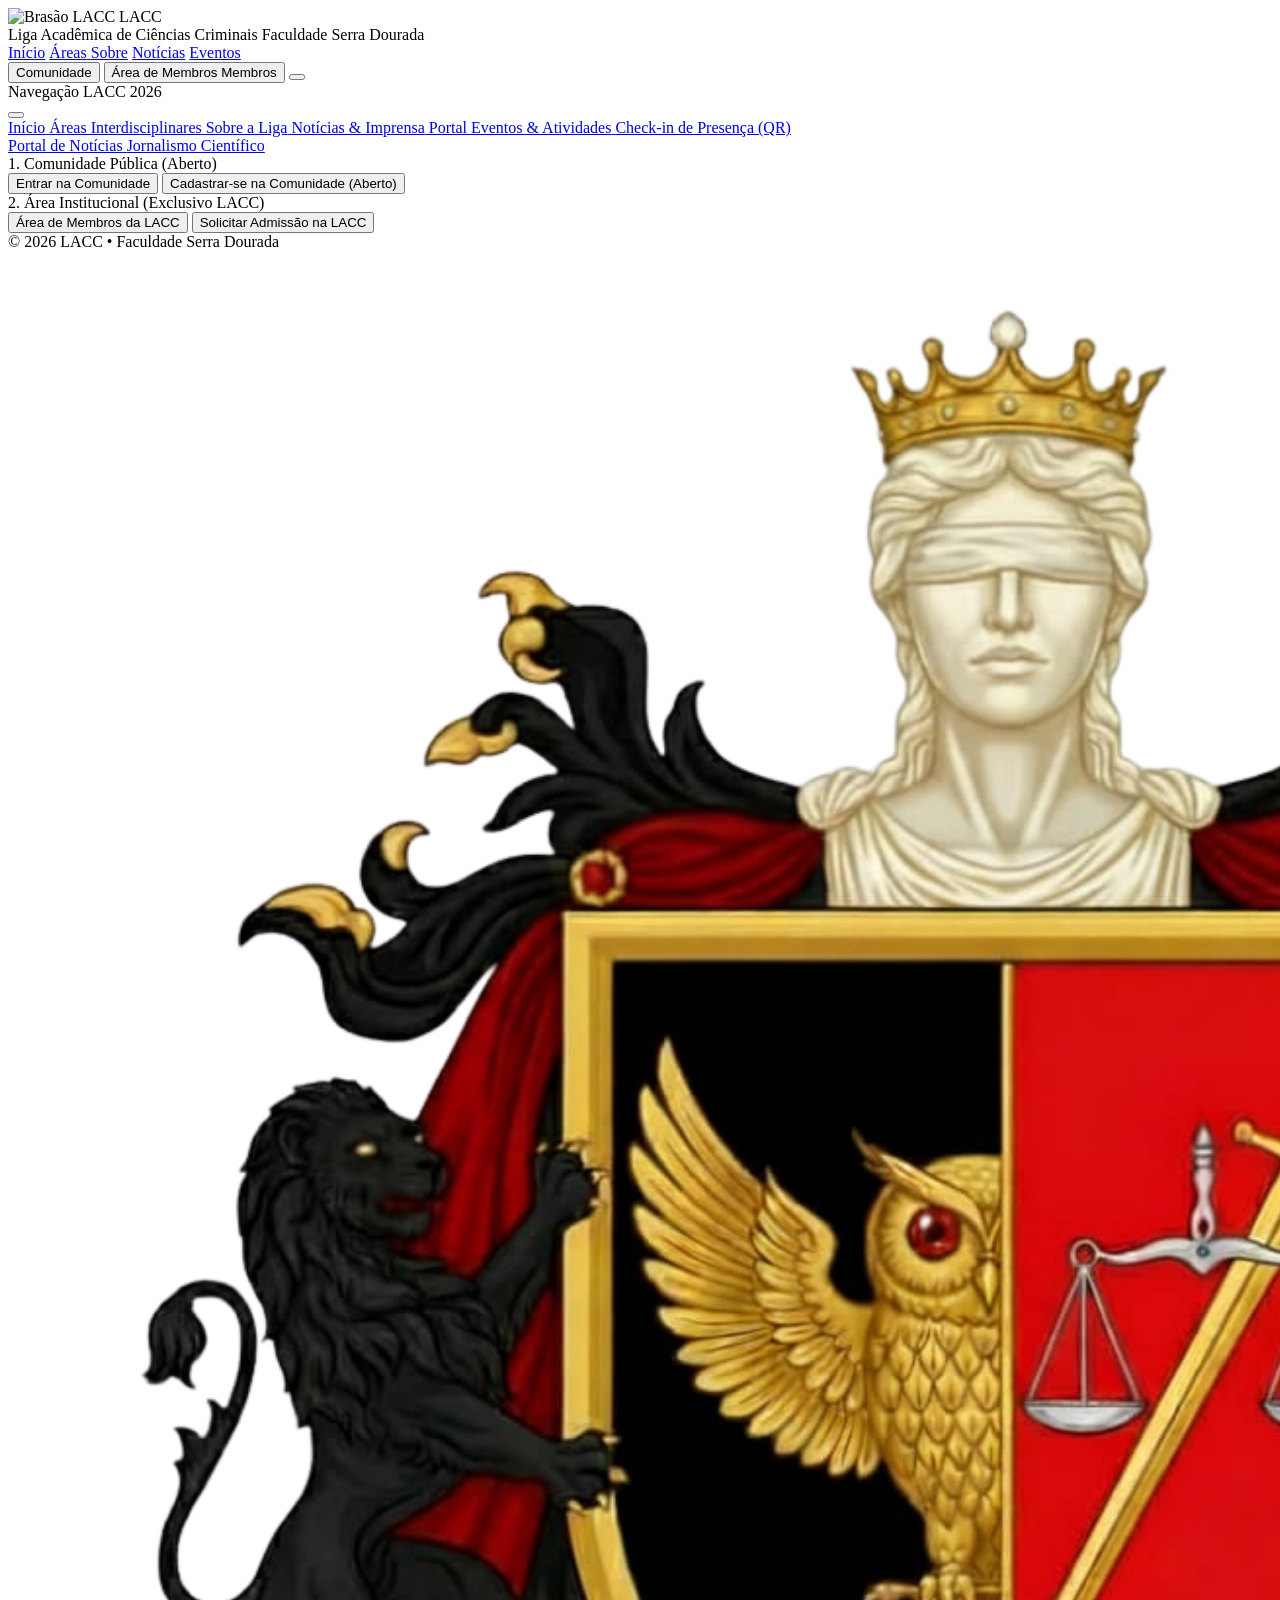
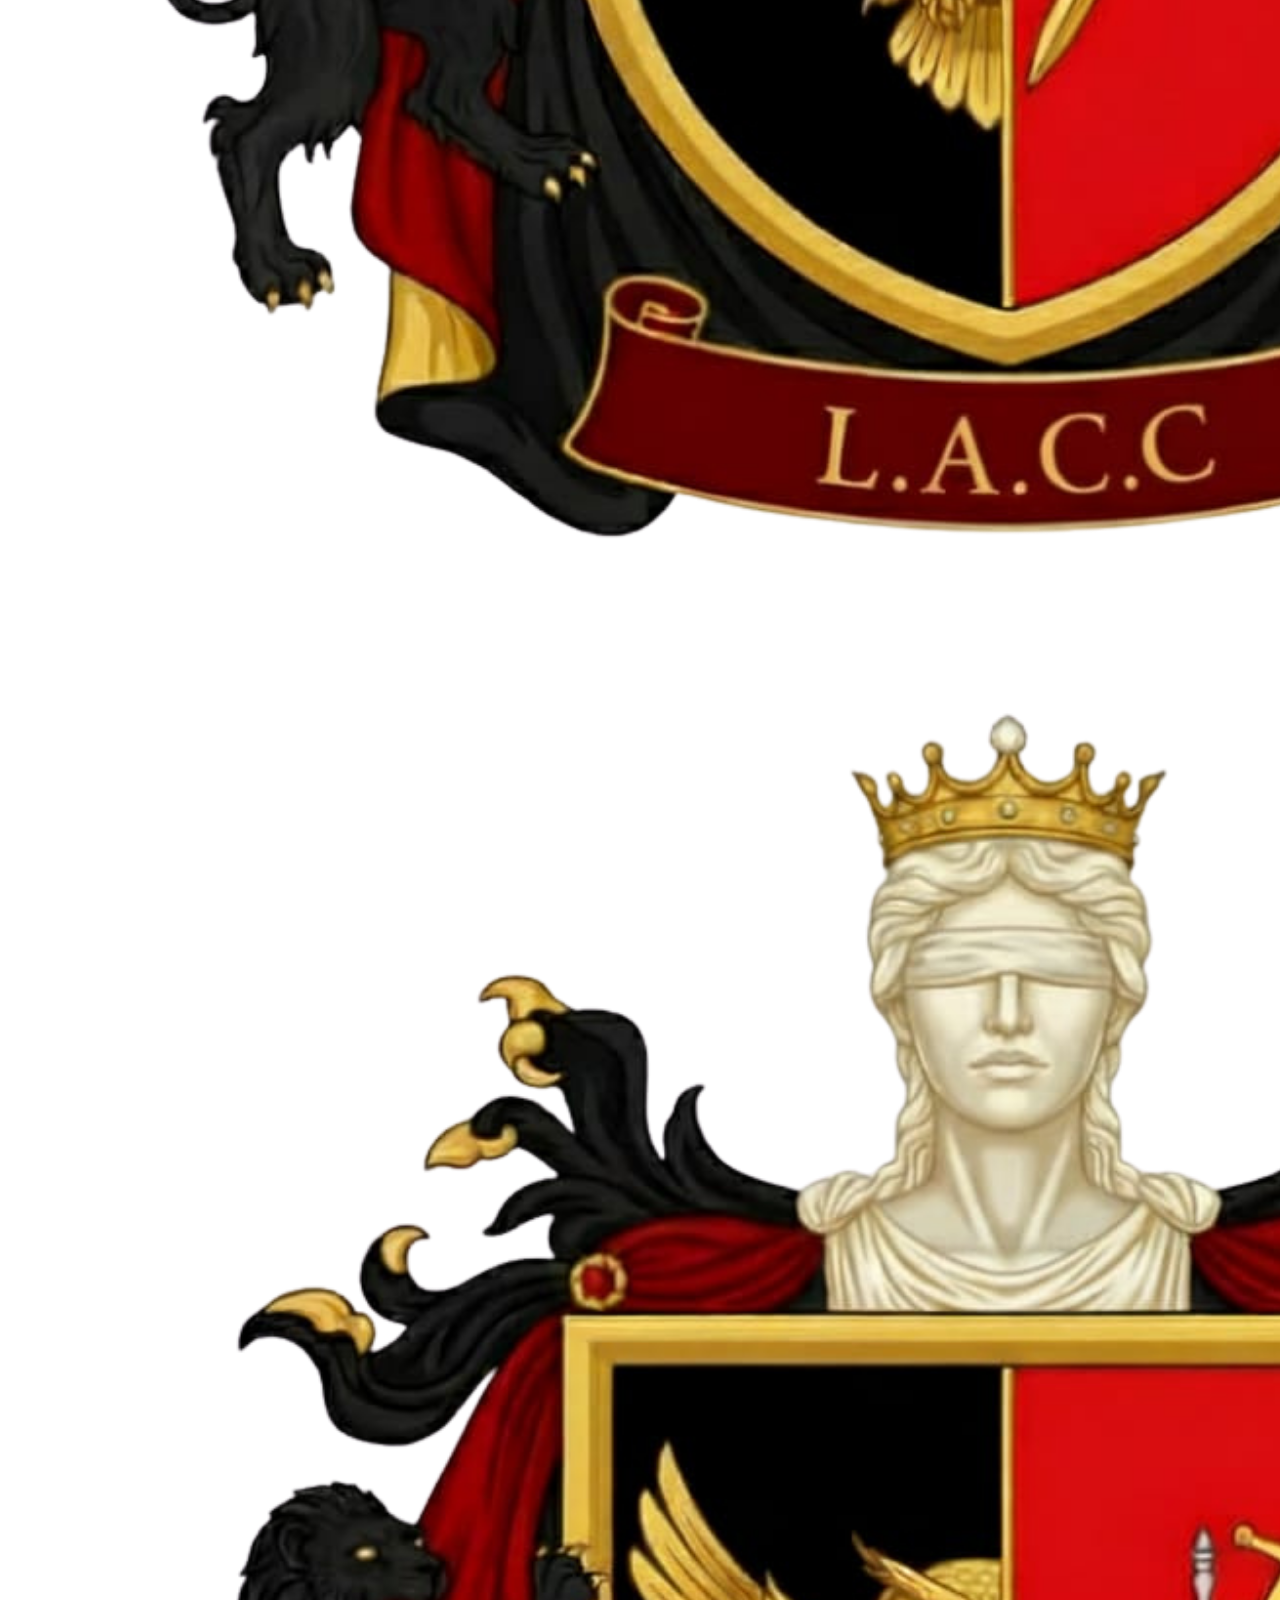
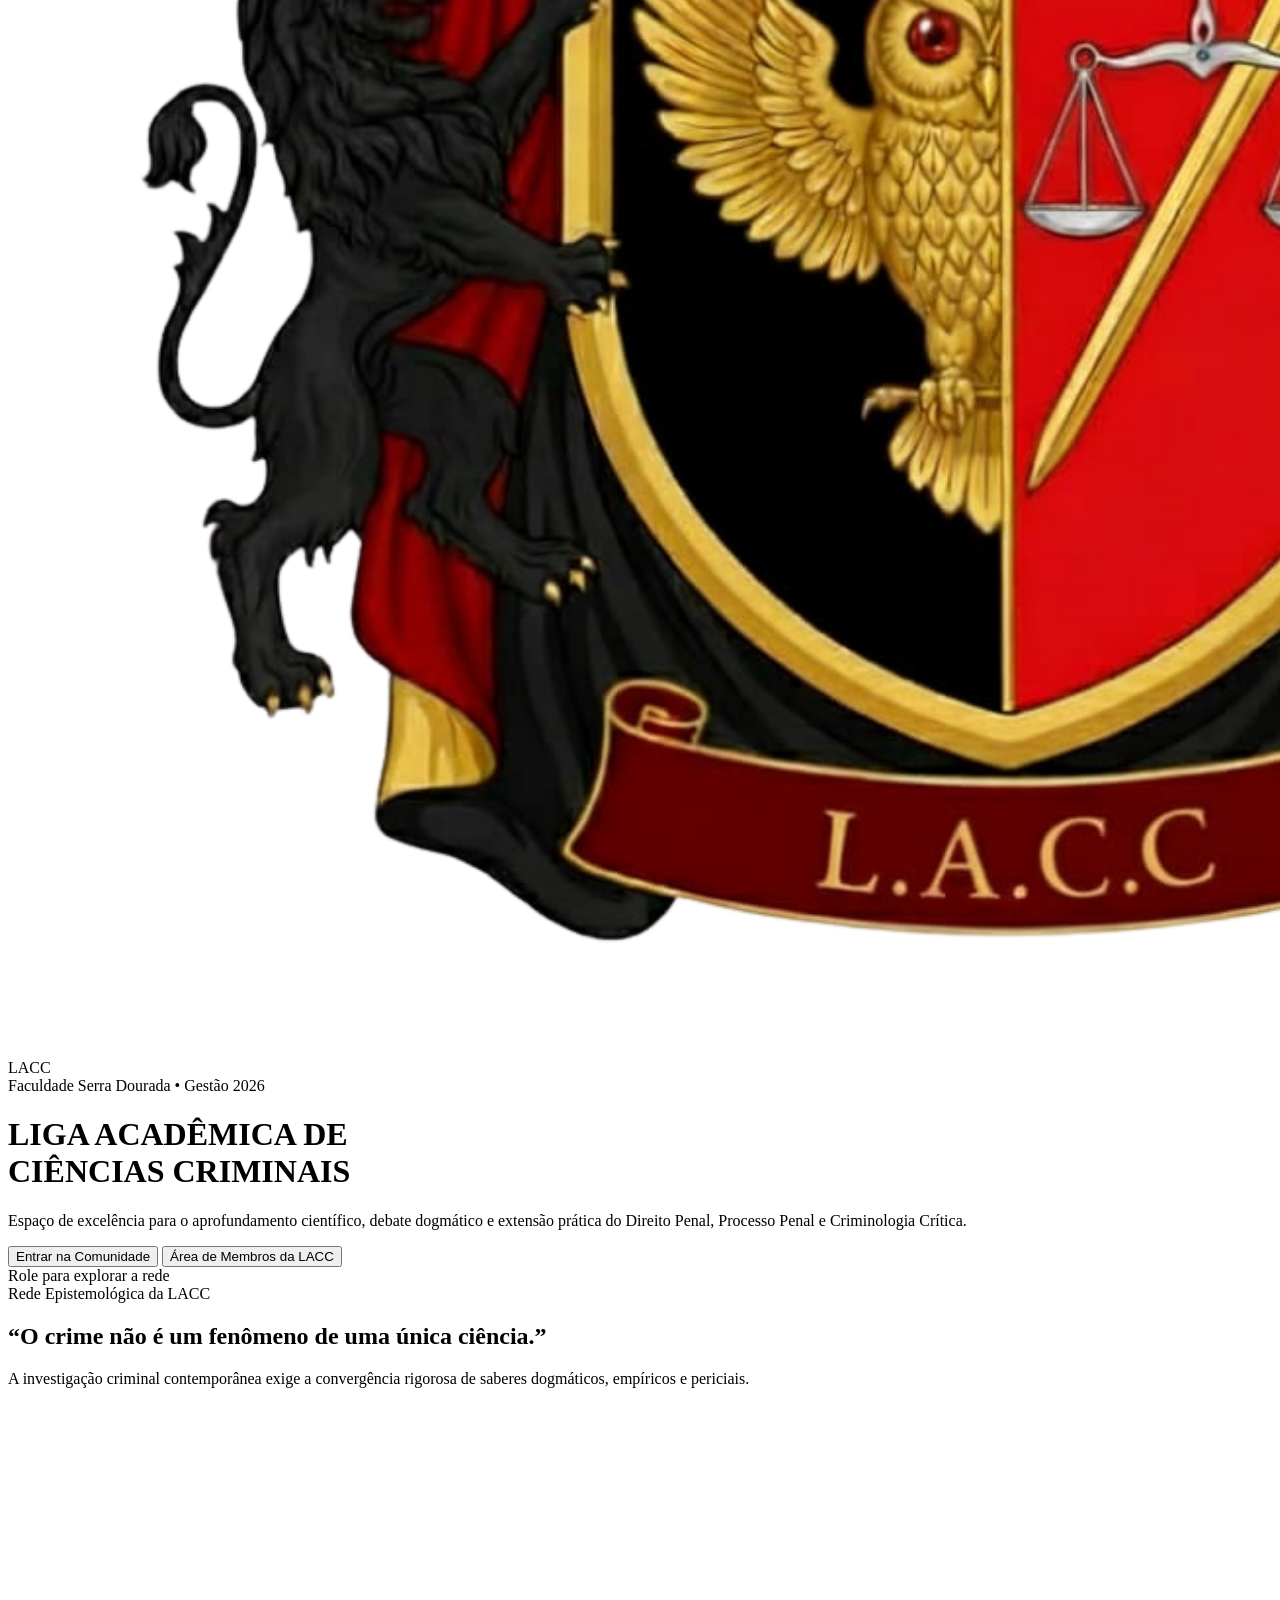
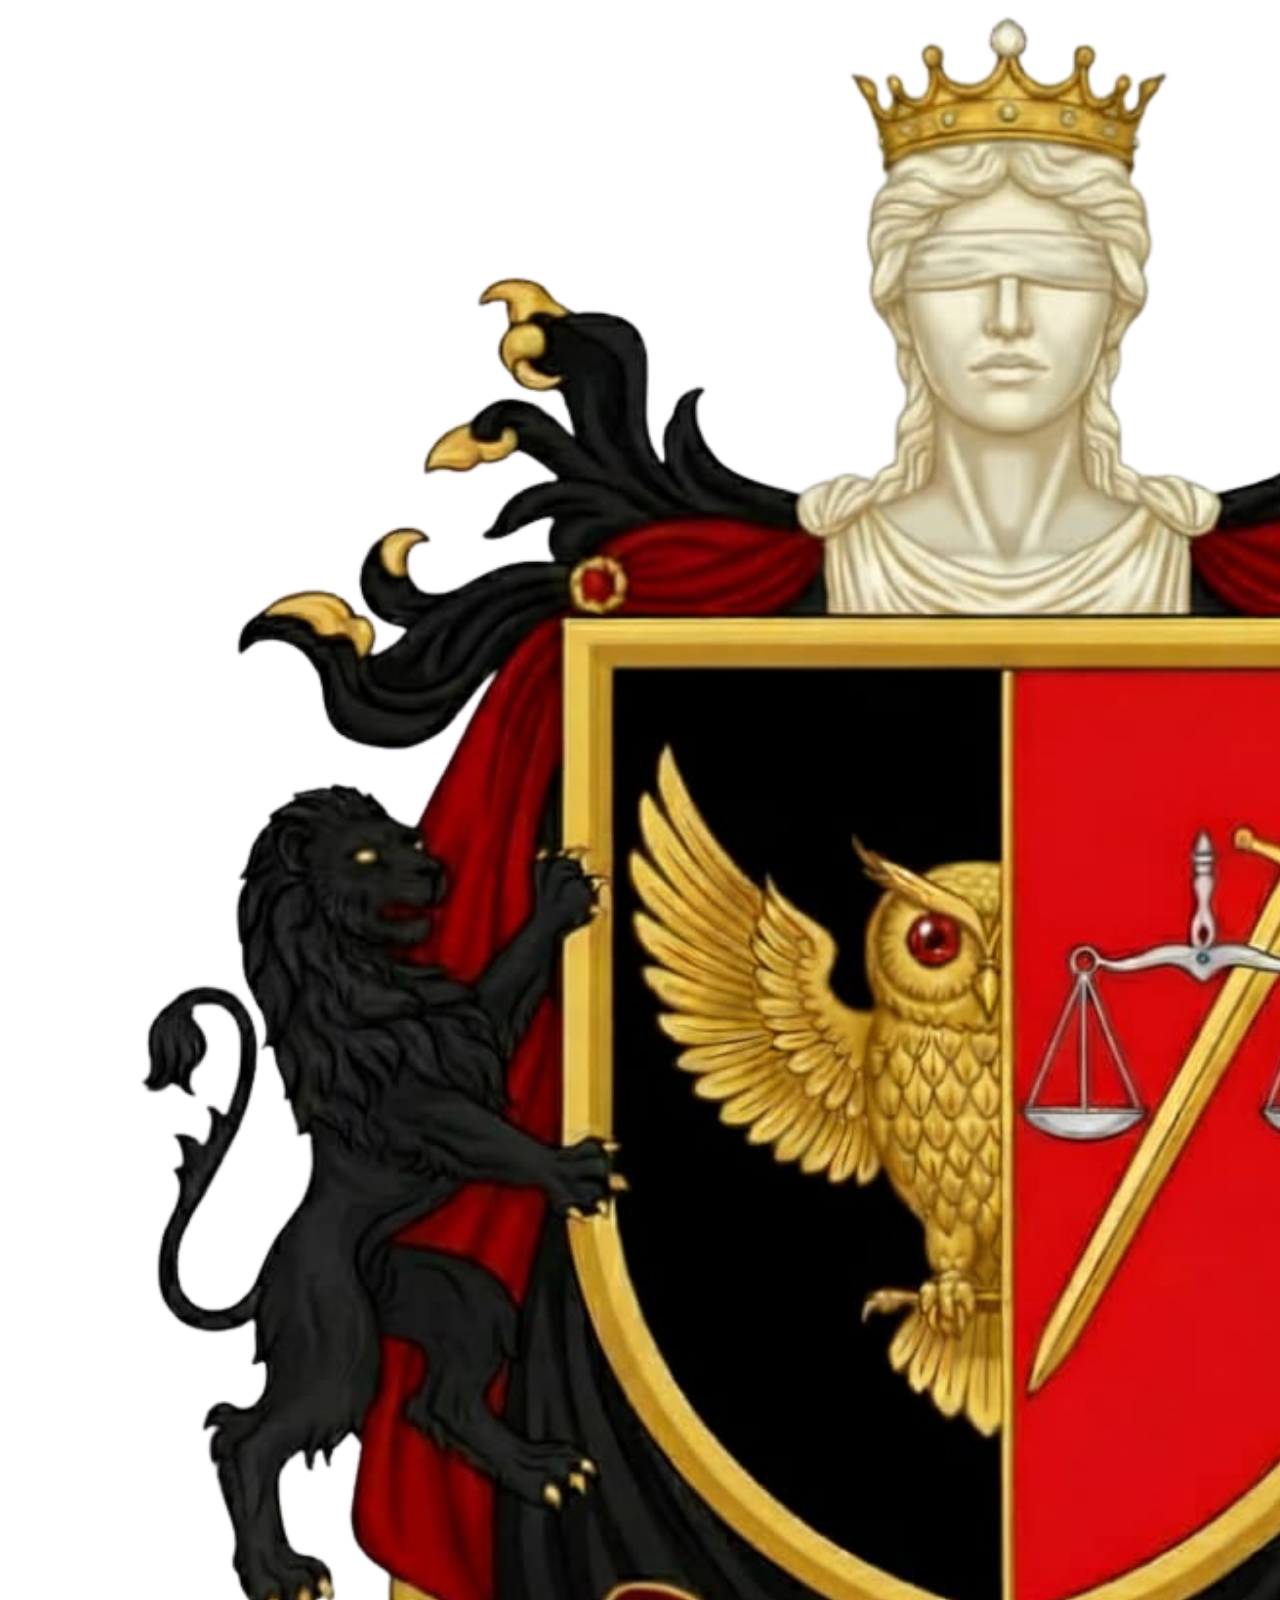
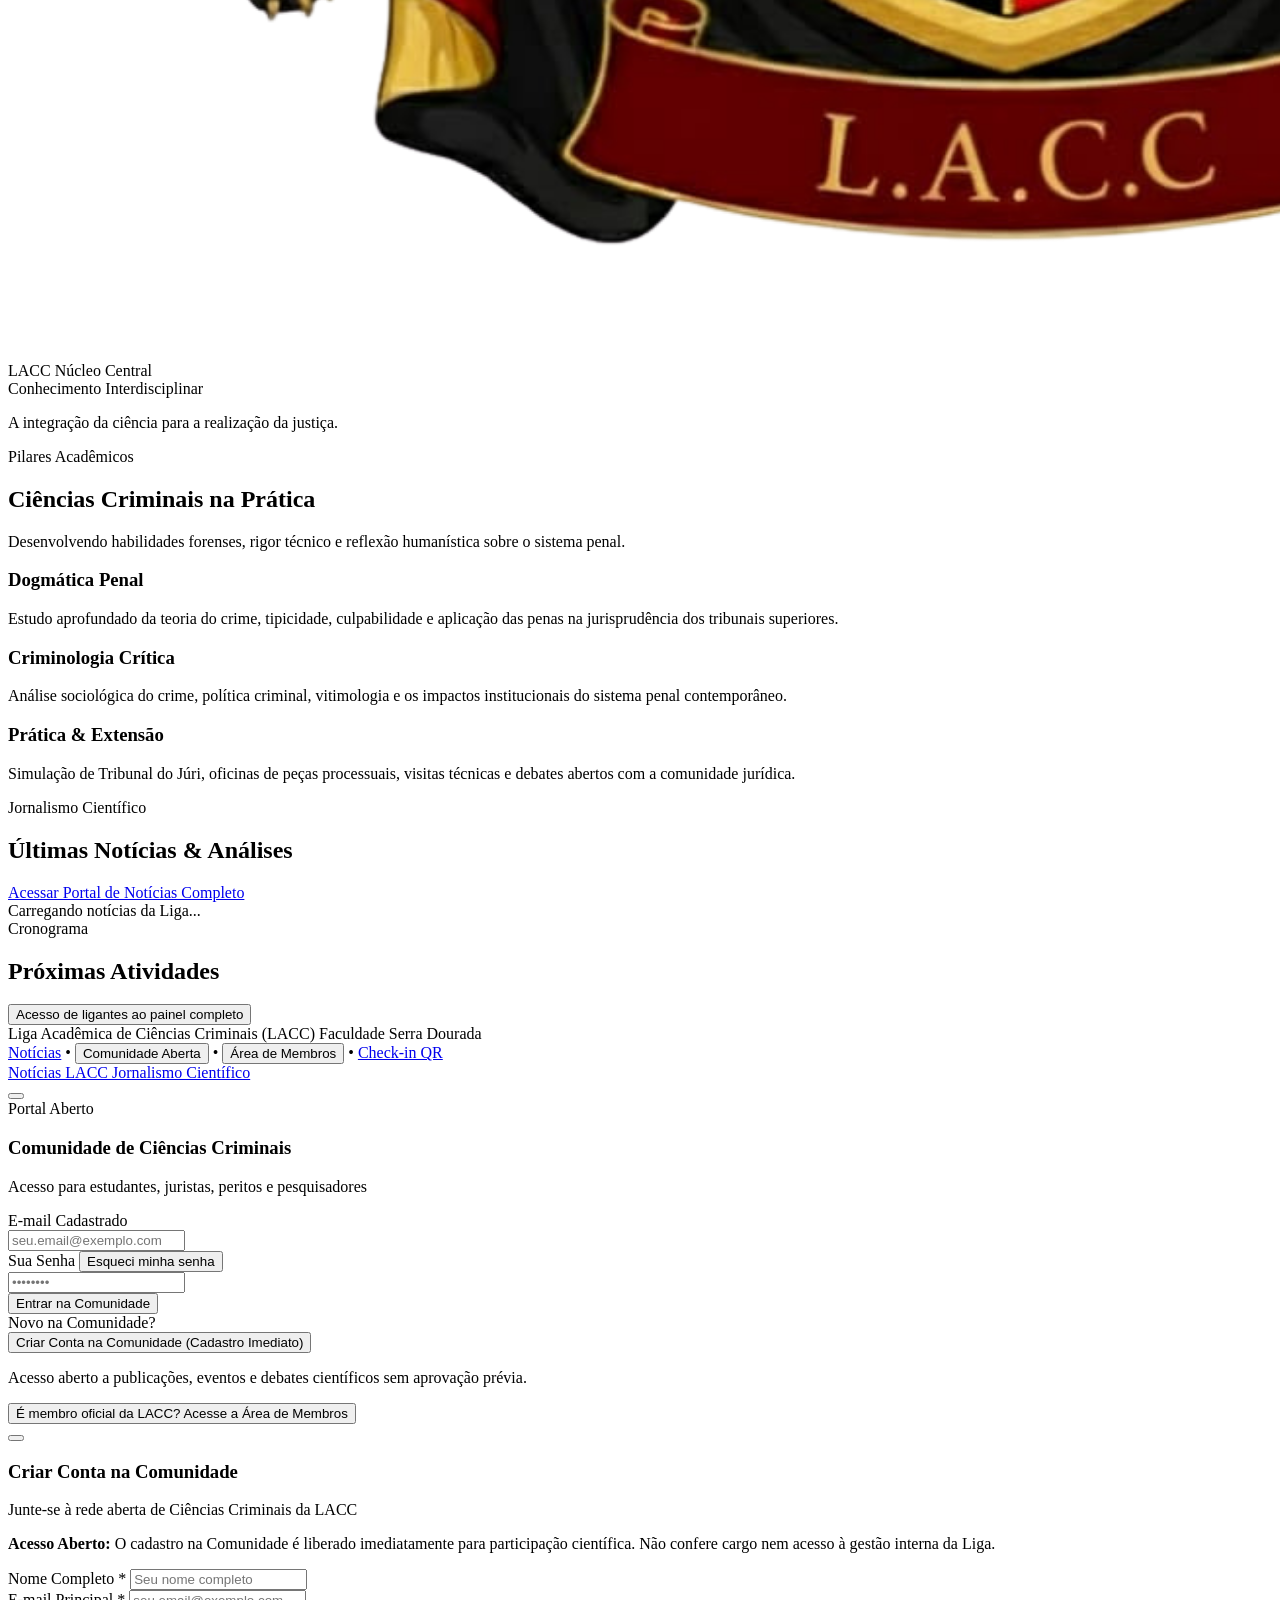
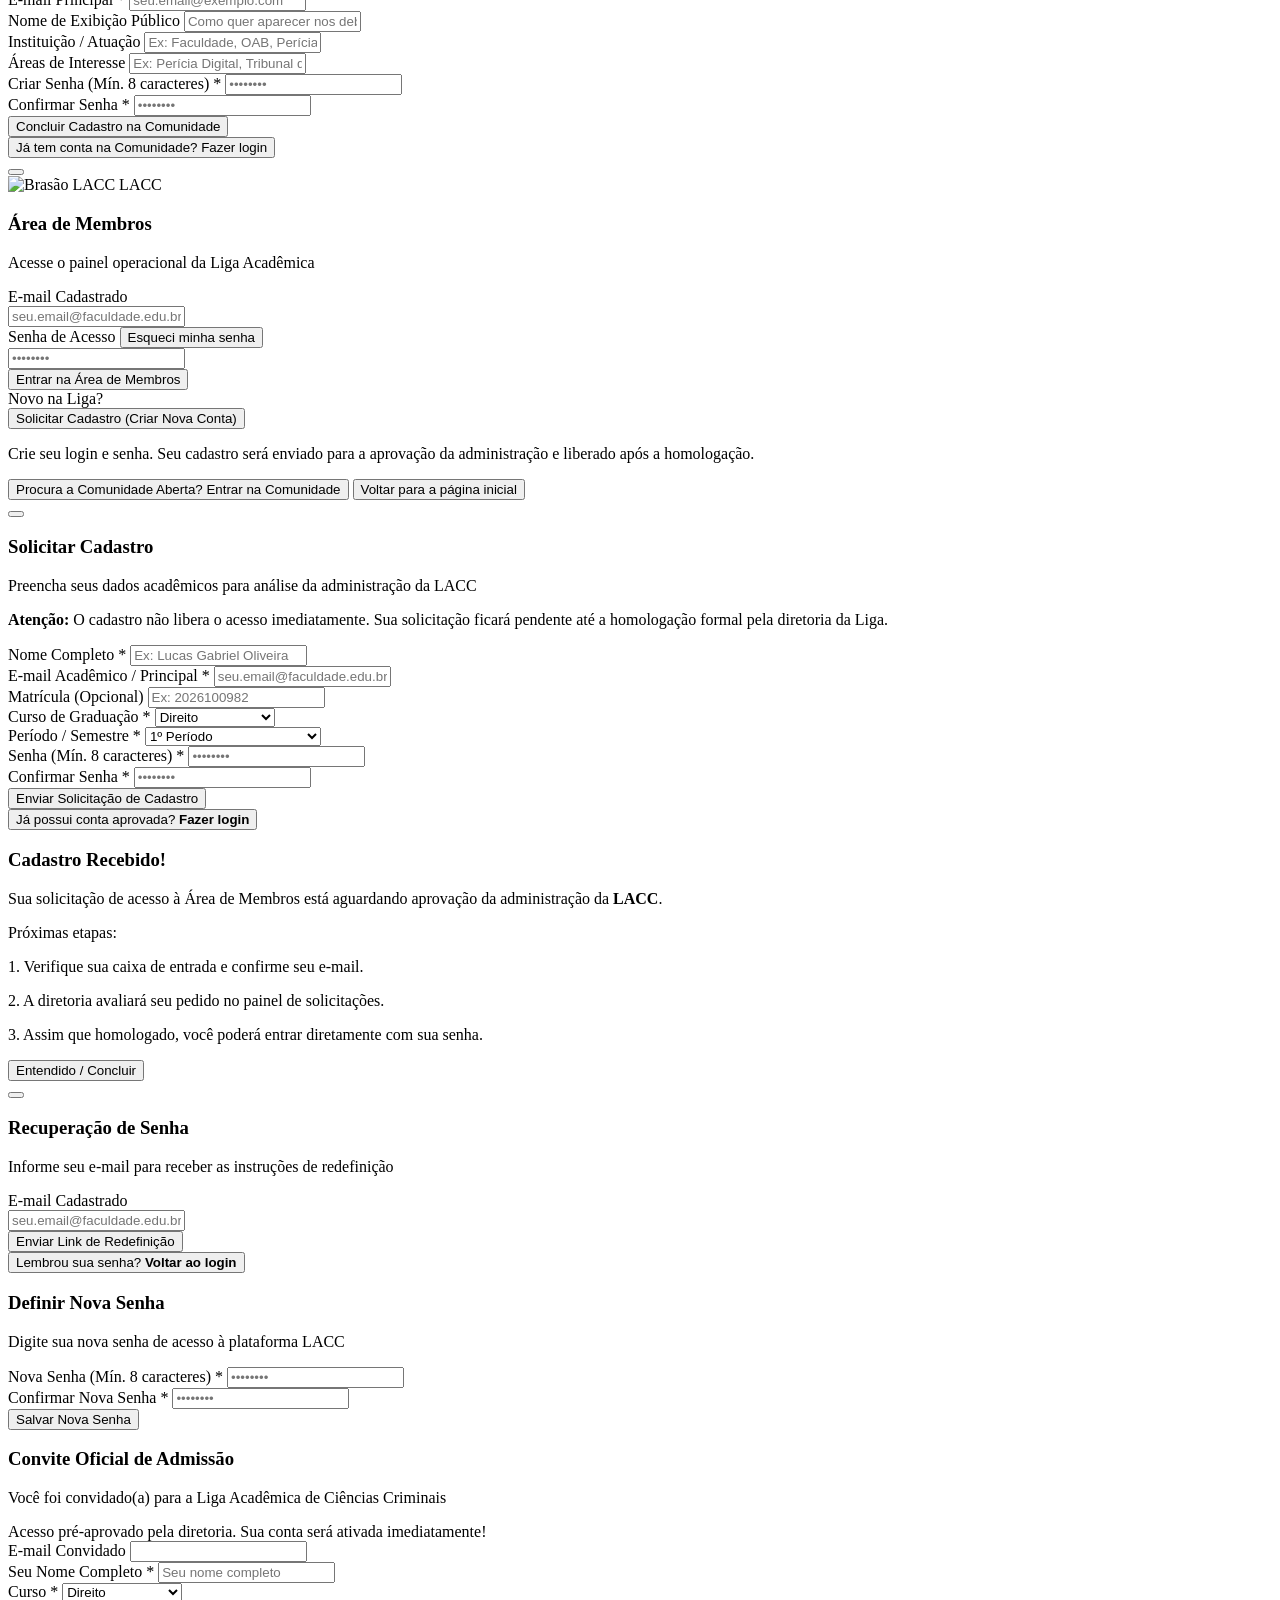
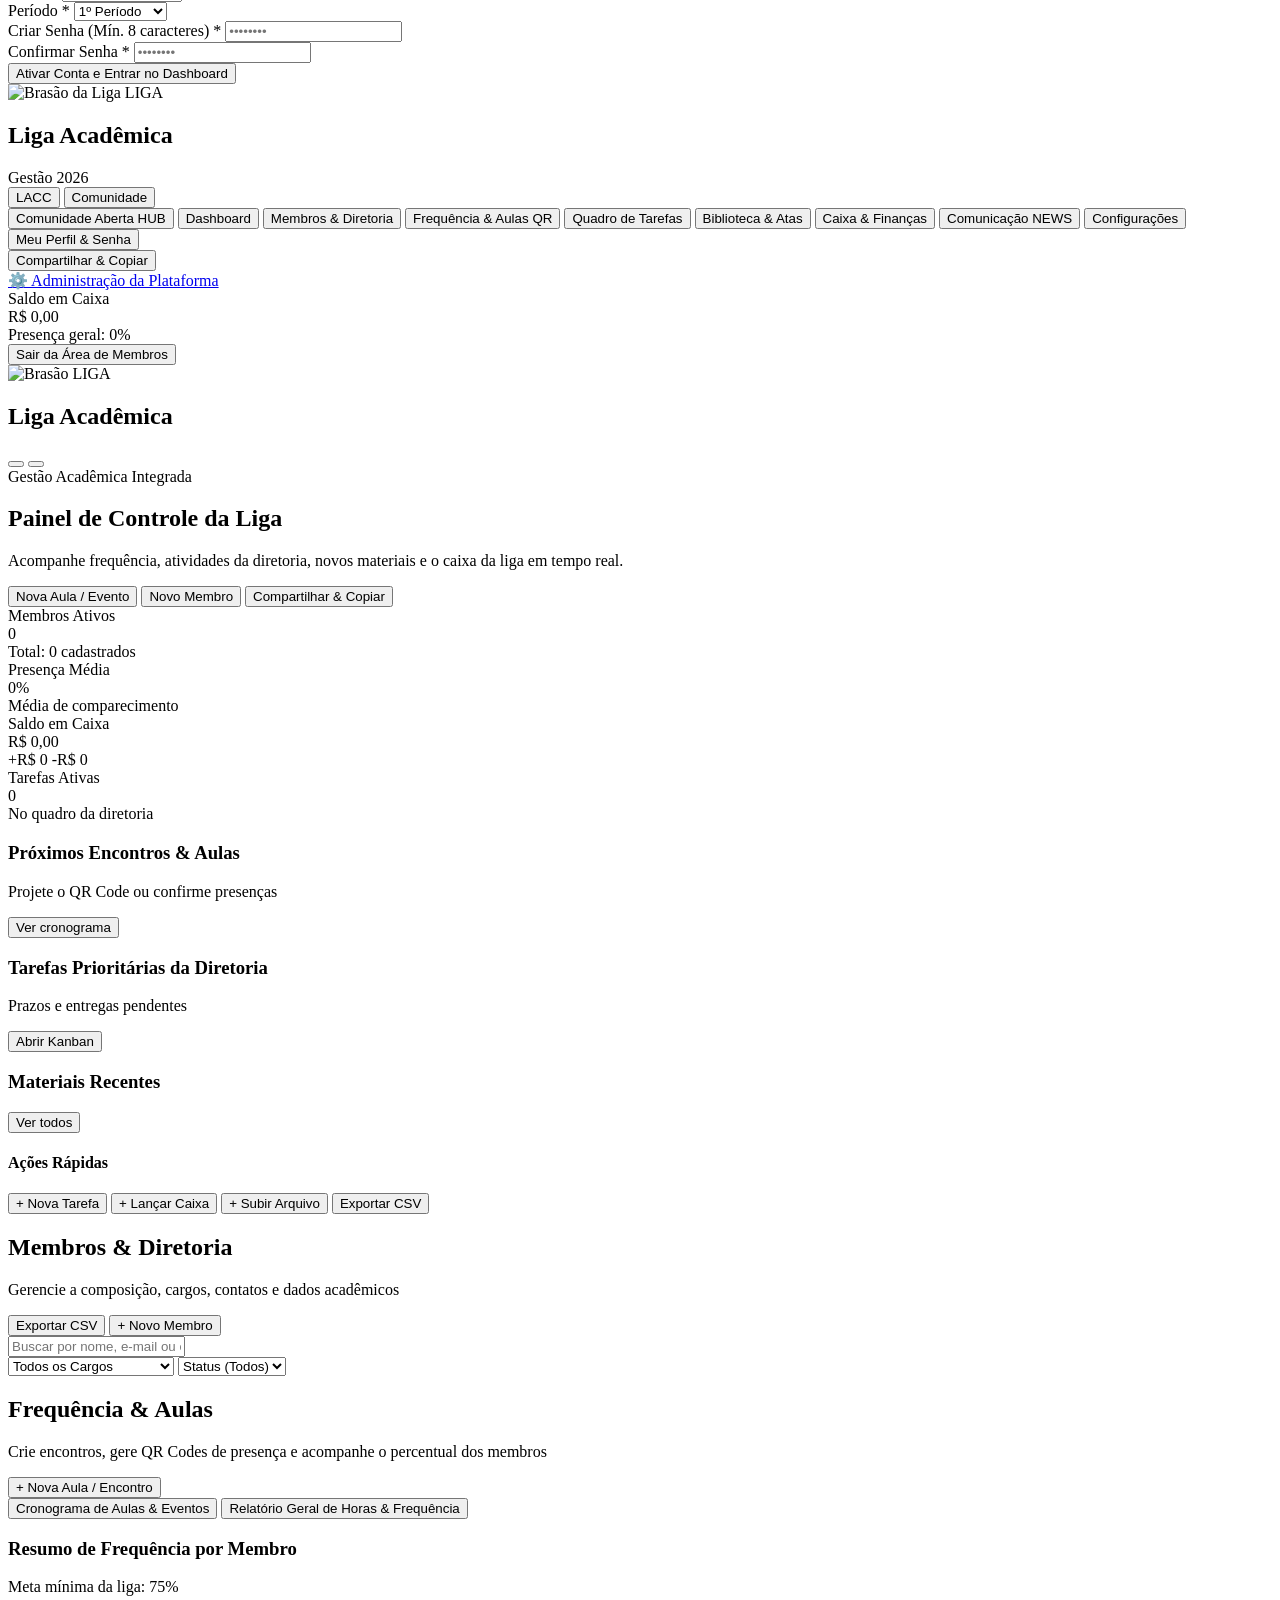
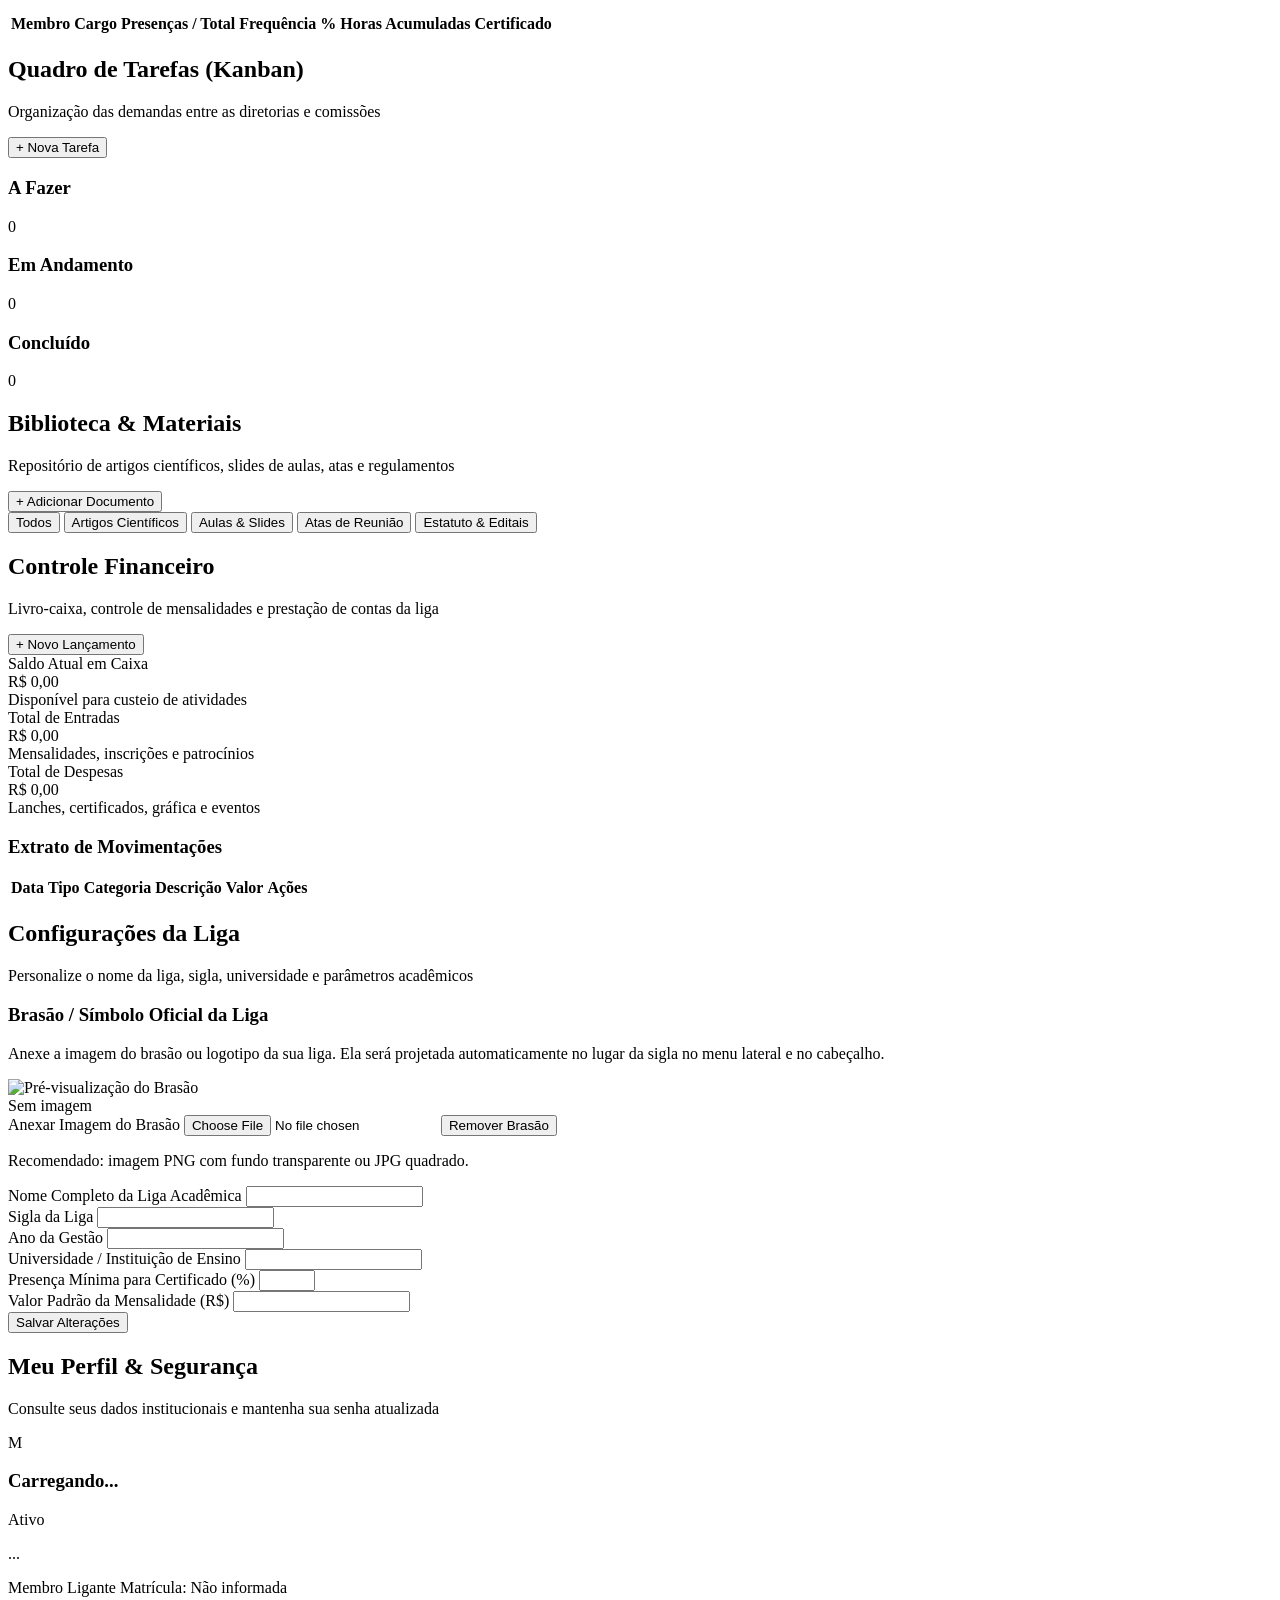
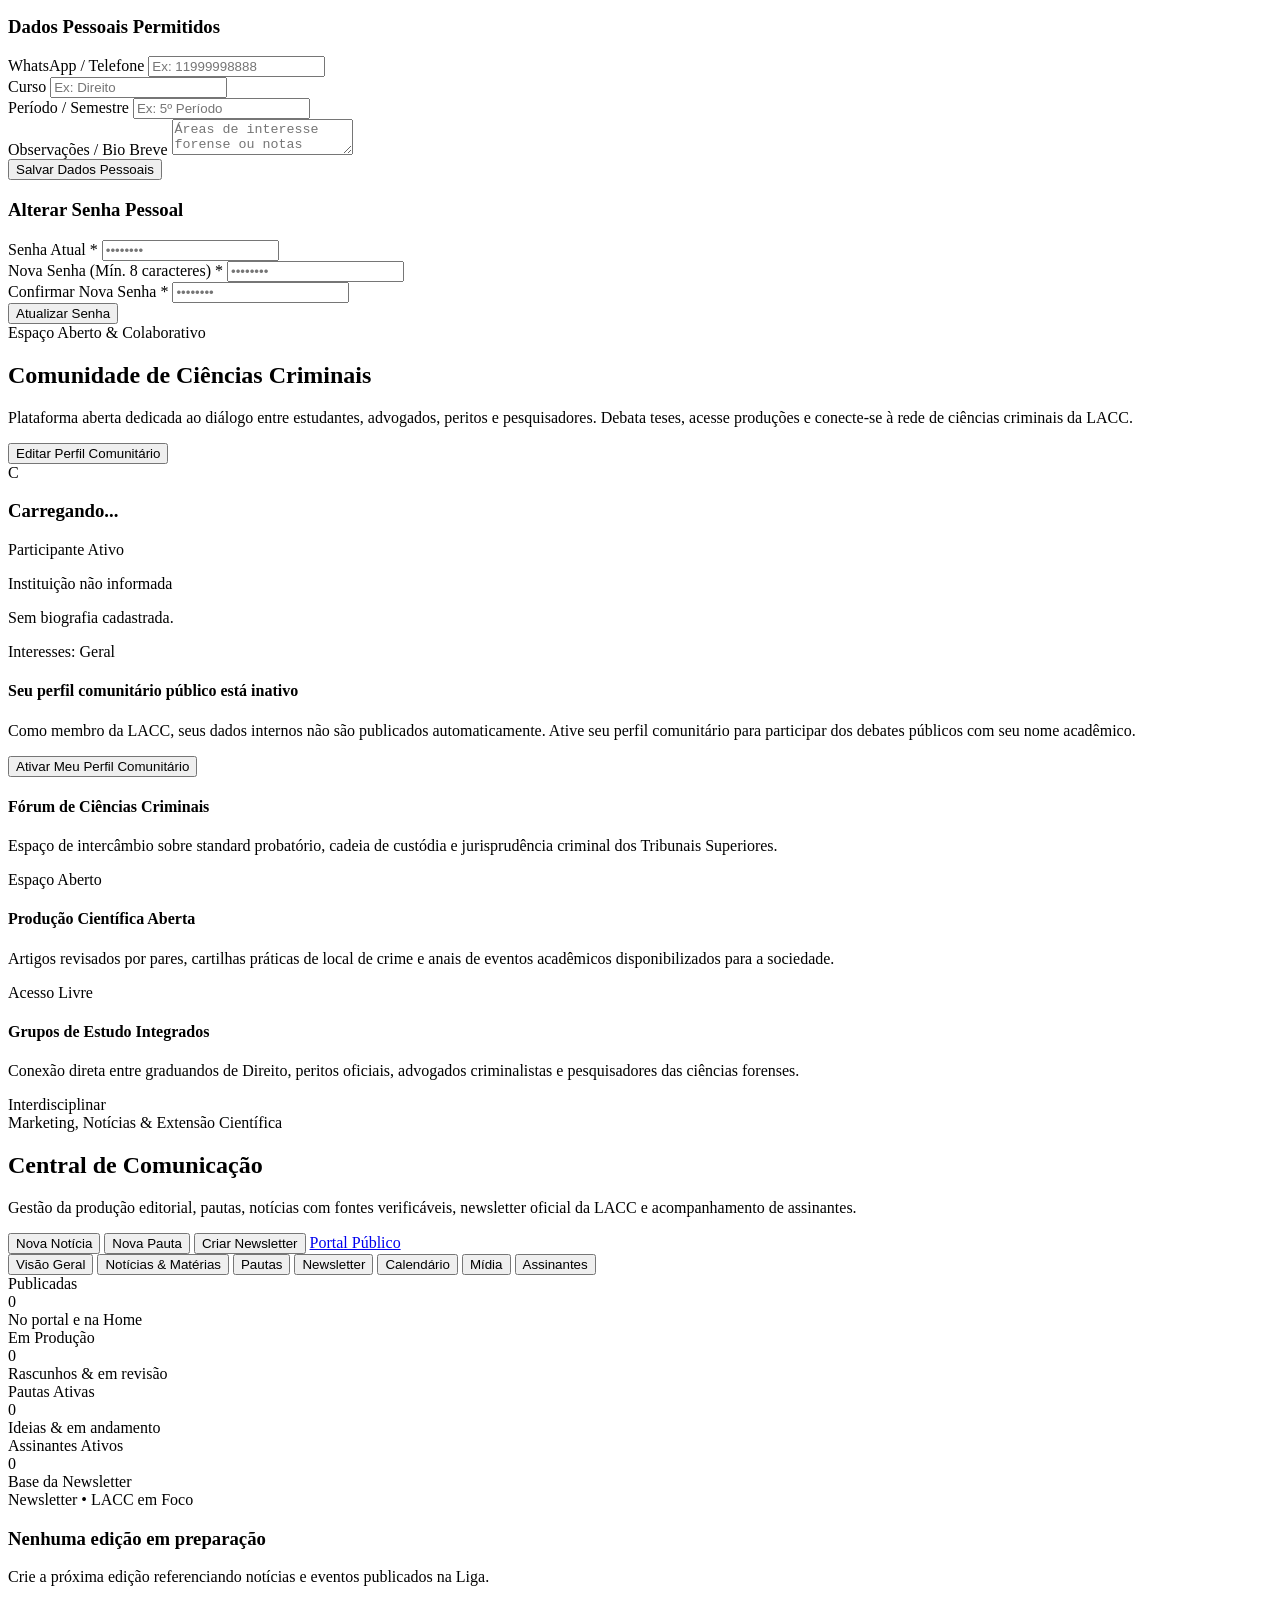
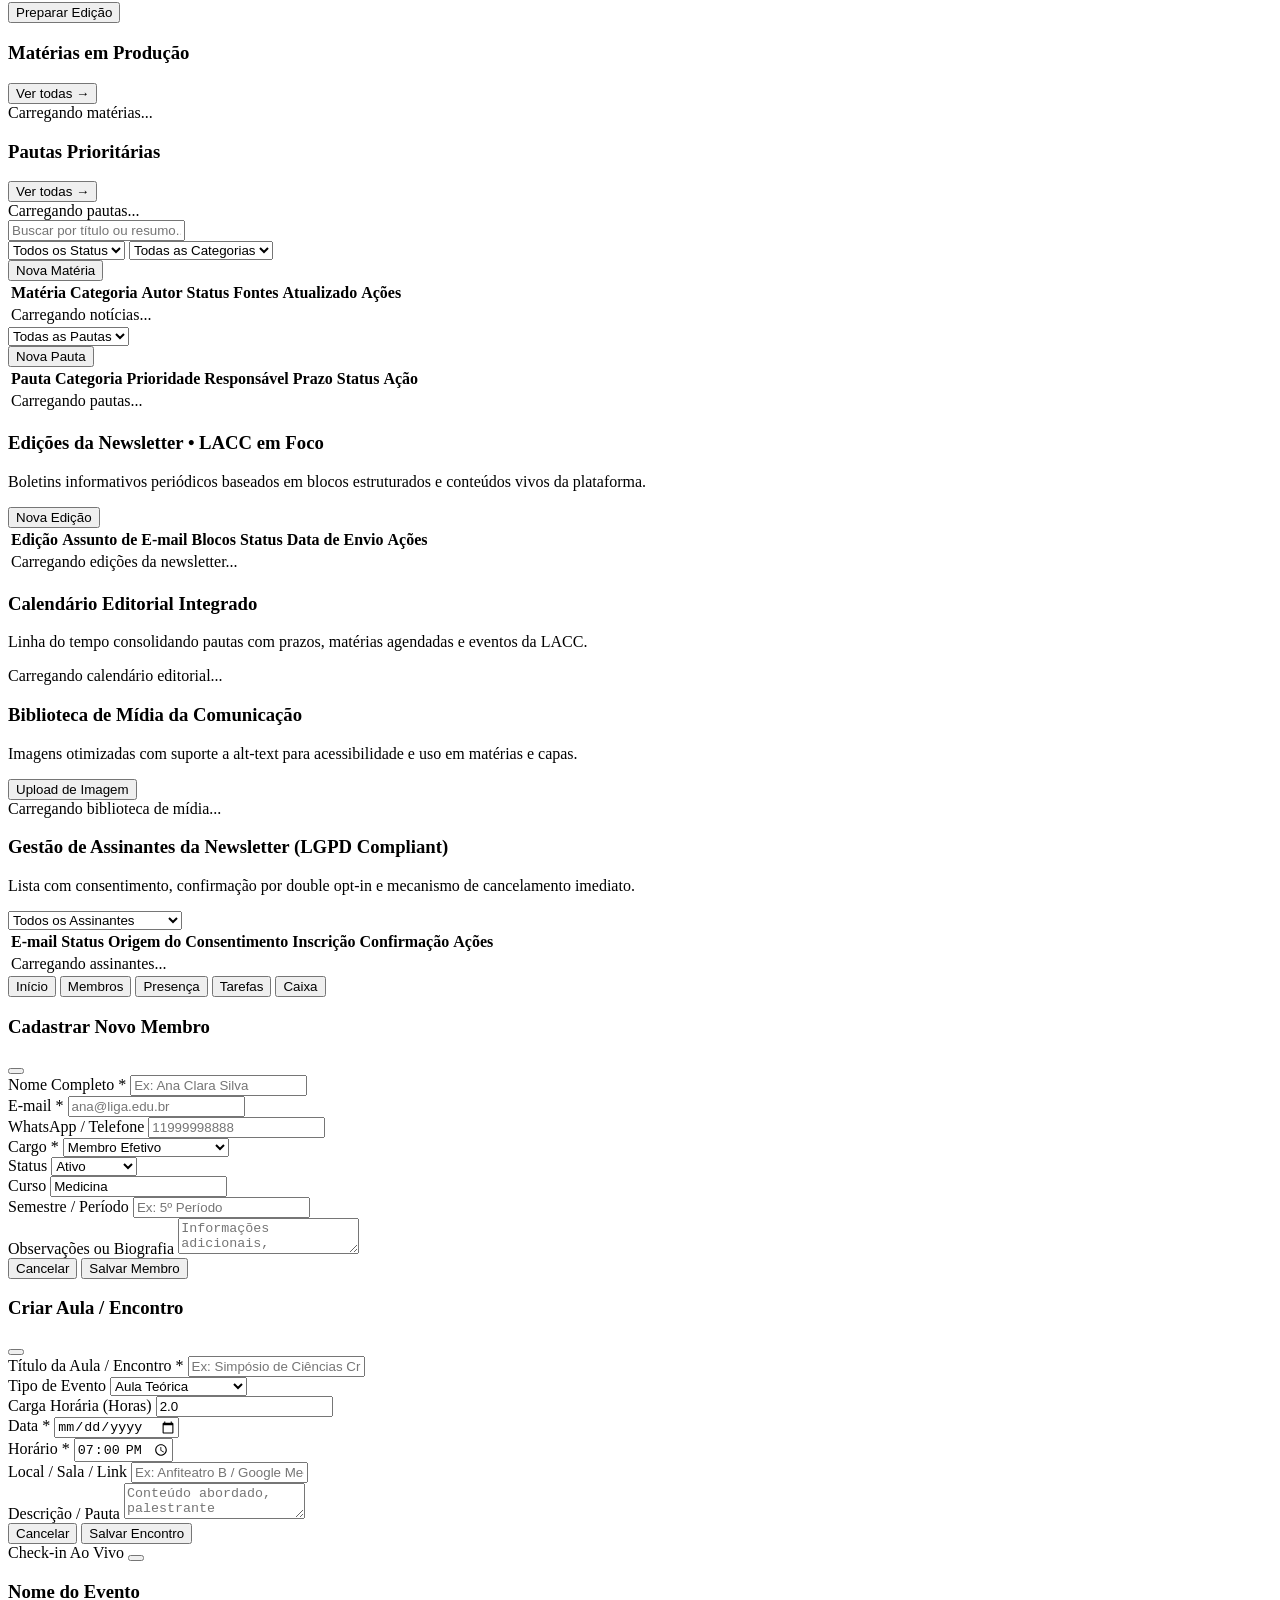
==== commit 85f4d79c: "feat(ui): adiciona botao de Noticias no menu lateral e botao flutuante na Home" ====
--- a/frontend/index.html
+++ b/frontend/index.html
@@ -120,6 +120,13 @@
                             <i data-lucide="scale" class="w-4 h-4 text-blue-400"></i>
                             <span>Sobre a Liga</span>
                         </a>
+                        <a href="/noticias" class="flex items-center justify-between px-3.5 py-2.5 rounded-xl text-slate-300 hover:text-white hover:bg-slate-800/80 border-l-2 border-transparent hover:border-amber-400 transition group">
+                            <span class="flex items-center gap-3">
+                                <i data-lucide="newspaper" class="w-4 h-4 text-amber-400"></i>
+                                <span>Notícias & Imprensa</span>
+                            </span>
+                            <span class="px-2 py-0.5 rounded-full text-[10px] font-bold bg-amber-500/15 text-amber-300 border border-amber-500/30">Portal</span>
+                        </a>
                         <a href="#landing-events" data-drawer-nav="landing-events" onclick="toggleLandingDrawer()" class="nav-item-drawer flex items-center gap-3 px-3.5 py-2.5 rounded-xl text-slate-300 hover:text-white hover:bg-slate-800/80 border-l-2 border-transparent transition">
                             <i data-lucide="calendar" class="w-4 h-4 text-amber-400"></i>
                             <span>Eventos & Atividades</span>
@@ -129,6 +136,22 @@
                             <span>Check-in de Presença (QR)</span>
                         </a>
                     </nav>
+
+                    <!-- Acesso Rápido Destacado às Notícias no Menu Lateral -->
+                    <div class="mt-3">
+                        <a href="/noticias" class="flex items-center justify-between p-3 rounded-2xl bg-gradient-to-r from-amber-500/15 via-amber-500/10 to-slate-900/40 border border-amber-500/30 hover:border-amber-500/60 transition group shadow-sm">
+                            <div class="flex items-center gap-2.5">
+                                <div class="w-8 h-8 rounded-xl bg-amber-500/20 text-amber-400 flex items-center justify-center group-hover:scale-110 transition shrink-0">
+                                    <i data-lucide="newspaper" class="w-4 h-4"></i>
+                                </div>
+                                <div class="text-left">
+                                    <span class="text-xs font-bold text-white block group-hover:text-amber-300 transition leading-tight">Portal de Notícias</span>
+                                    <span class="text-[10px] text-slate-400 block leading-tight">Jornalismo Científico</span>
+                                </div>
+                            </div>
+                            <i data-lucide="arrow-right" class="w-3.5 h-3.5 text-amber-400 group-hover:translate-x-1 transition shrink-0"></i>
+                        </a>
+                    </div>
 
                     <!-- Portas de Entrada Distintas no Menu Lateral -->
                     <div class="mt-6 pt-5 border-t border-slate-800 space-y-4">
@@ -363,6 +386,8 @@
                     <span class="block text-[11px] text-slate-600 mt-0.5" id="landing-footer-uni">Faculdade Serra Dourada</span>
                 </div>
                 <div class="flex items-center gap-4">
+                    <a href="/noticias" class="text-slate-400 hover:text-amber-400 font-semibold flex items-center gap-1 transition"><i data-lucide="newspaper" class="w-3.5 h-3.5 text-amber-400"></i><span>Notícias</span></a>
+                    <span>•</span>
                     <button onclick="openCommunityLoginModal()" class="text-cyan-400 hover:underline font-semibold flex items-center gap-1"><i data-lucide="globe" class="w-3.5 h-3.5"></i><span>Comunidade Aberta</span></button>
                     <span>•</span>
                     <button onclick="openLoginModal()" class="text-amber-400 hover:underline font-semibold flex items-center gap-1"><i data-lucide="shield" class="w-3.5 h-3.5"></i><span>Área de Membros</span></button>
@@ -371,6 +396,18 @@
                 </div>
             </div>
         </footer>
+
+        <!-- Botão Lateral Flutuante de Acesso Rápido às Notícias (Home) -->
+        <a href="/noticias" id="landing-floating-news-btn" class="fixed right-4 bottom-6 z-40 px-3.5 py-2.5 rounded-2xl bg-slate-900/90 hover:bg-slate-800 text-amber-400 border border-amber-500/40 hover:border-amber-400 shadow-2xl backdrop-blur-md font-bold text-xs flex items-center gap-2.5 transition-all hover:scale-105 group" title="Acessar Portal de Notícias da LACC">
+            <div class="w-7 h-7 rounded-xl bg-amber-500/20 text-amber-400 flex items-center justify-center group-hover:scale-110 transition">
+                <i data-lucide="newspaper" class="w-3.5 h-3.5"></i>
+            </div>
+            <div class="text-left leading-tight hidden sm:block">
+                <span class="text-[11px] font-extrabold text-white block group-hover:text-amber-300">Notícias LACC</span>
+                <span class="text-[9px] text-slate-400 block">Jornalismo Científico</span>
+            </div>
+            <span class="w-2 h-2 rounded-full bg-amber-400 animate-pulse"></span>
+        </a>
     </div>
 
     <!-- ================= 2.0.1 MODAL DE LOGIN (COMUNIDADE PÚBLICA) ================= -->
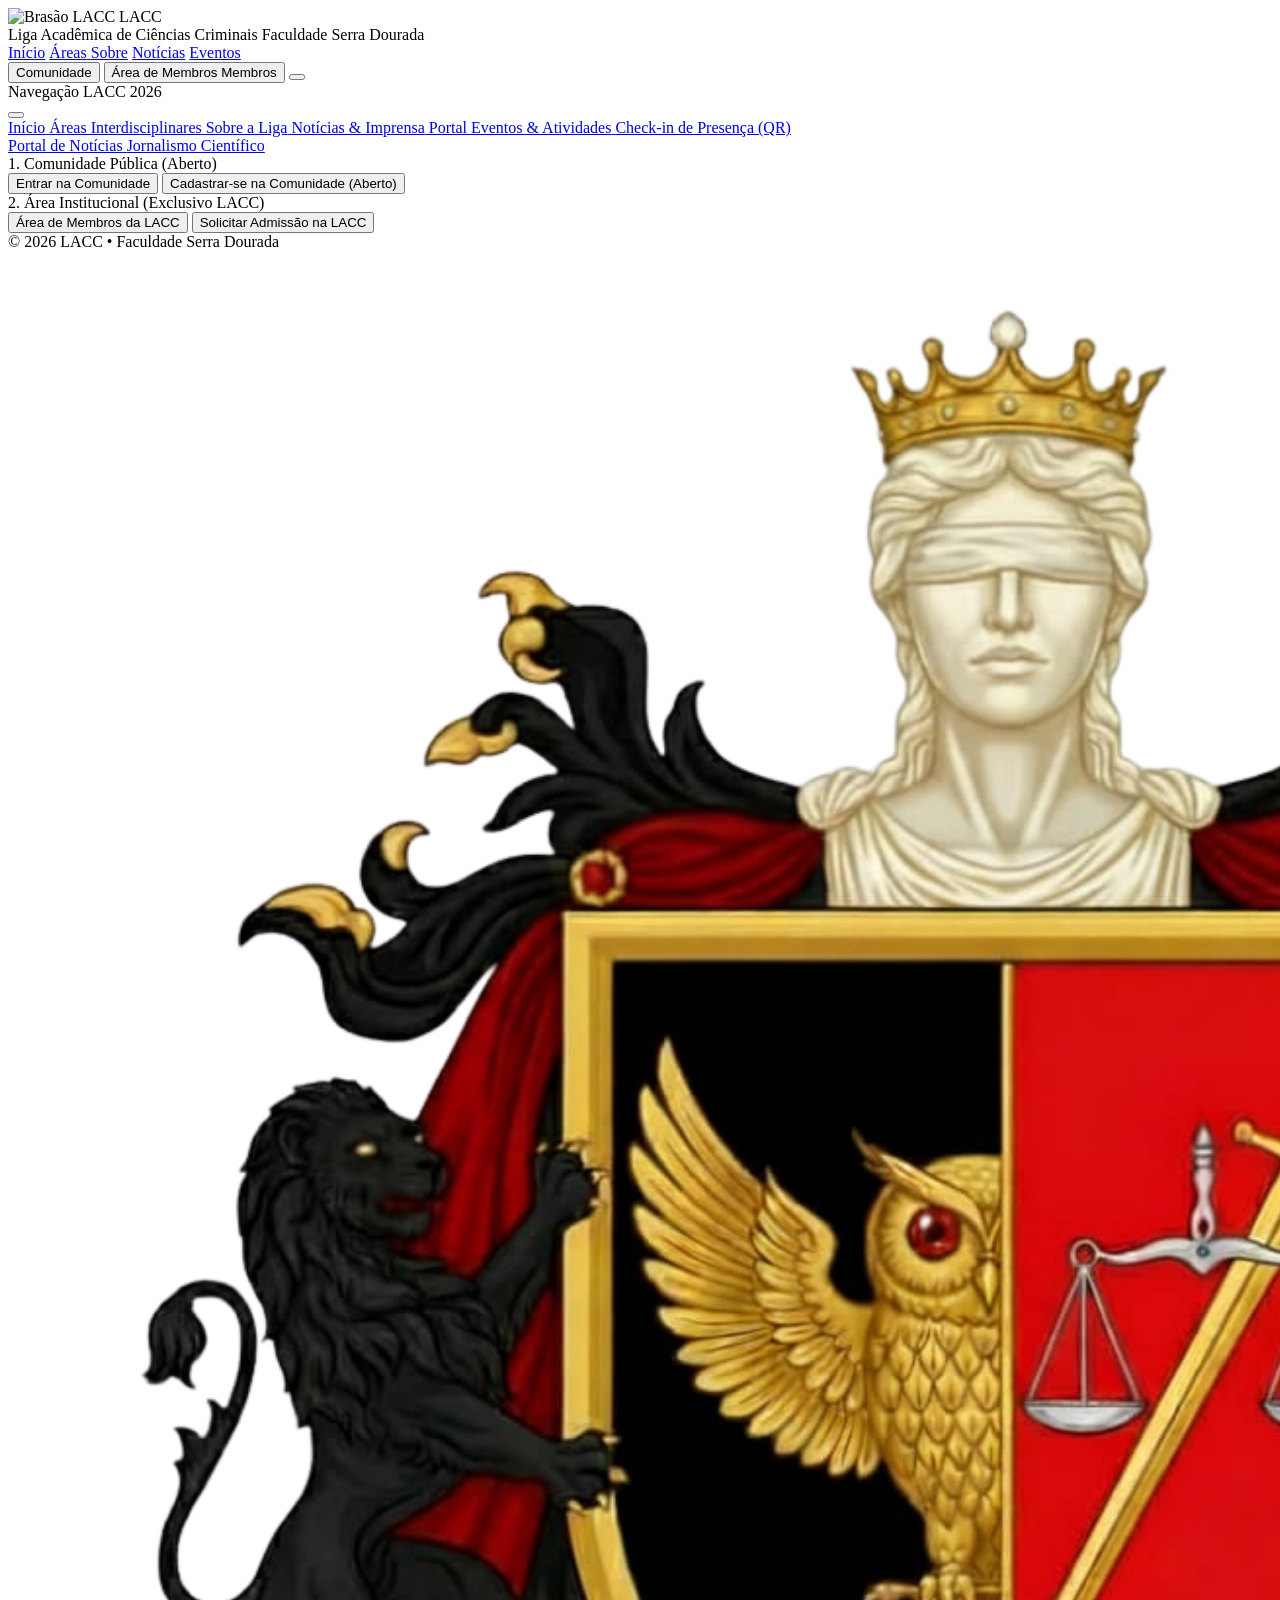
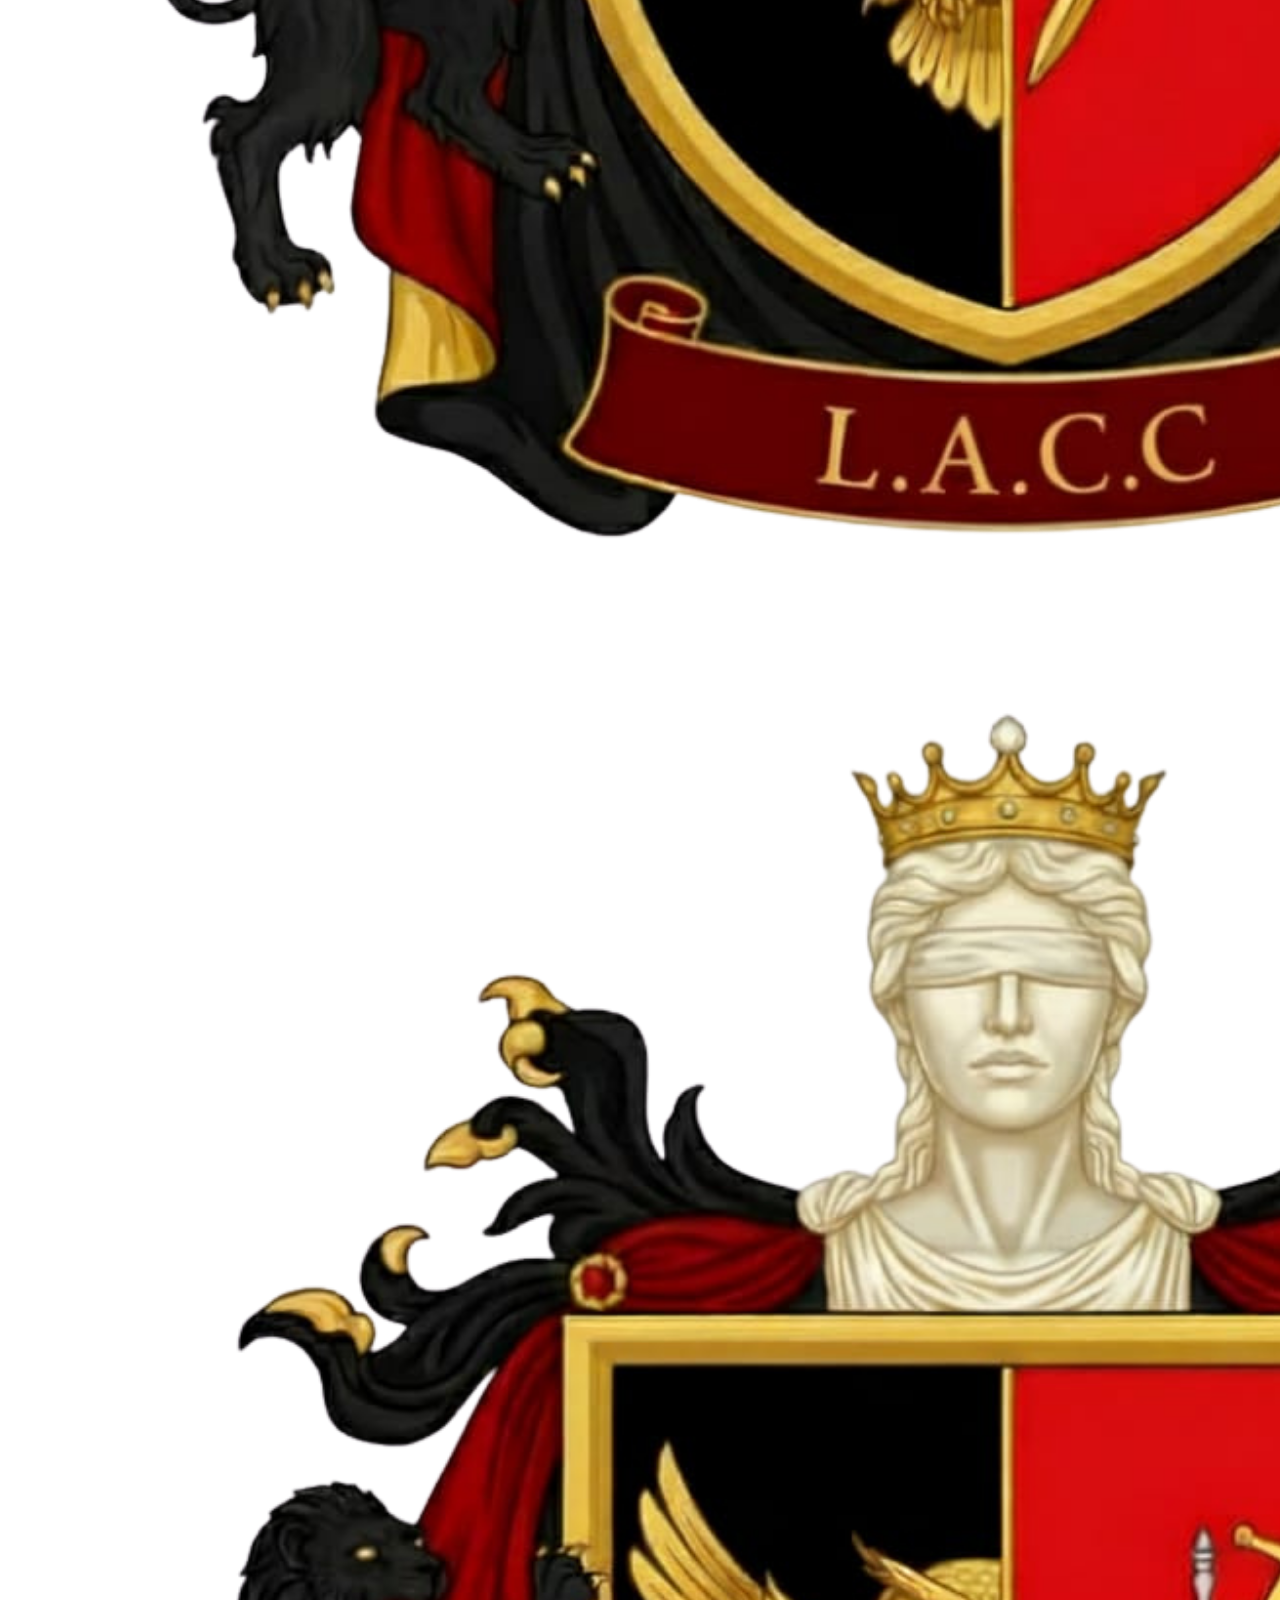
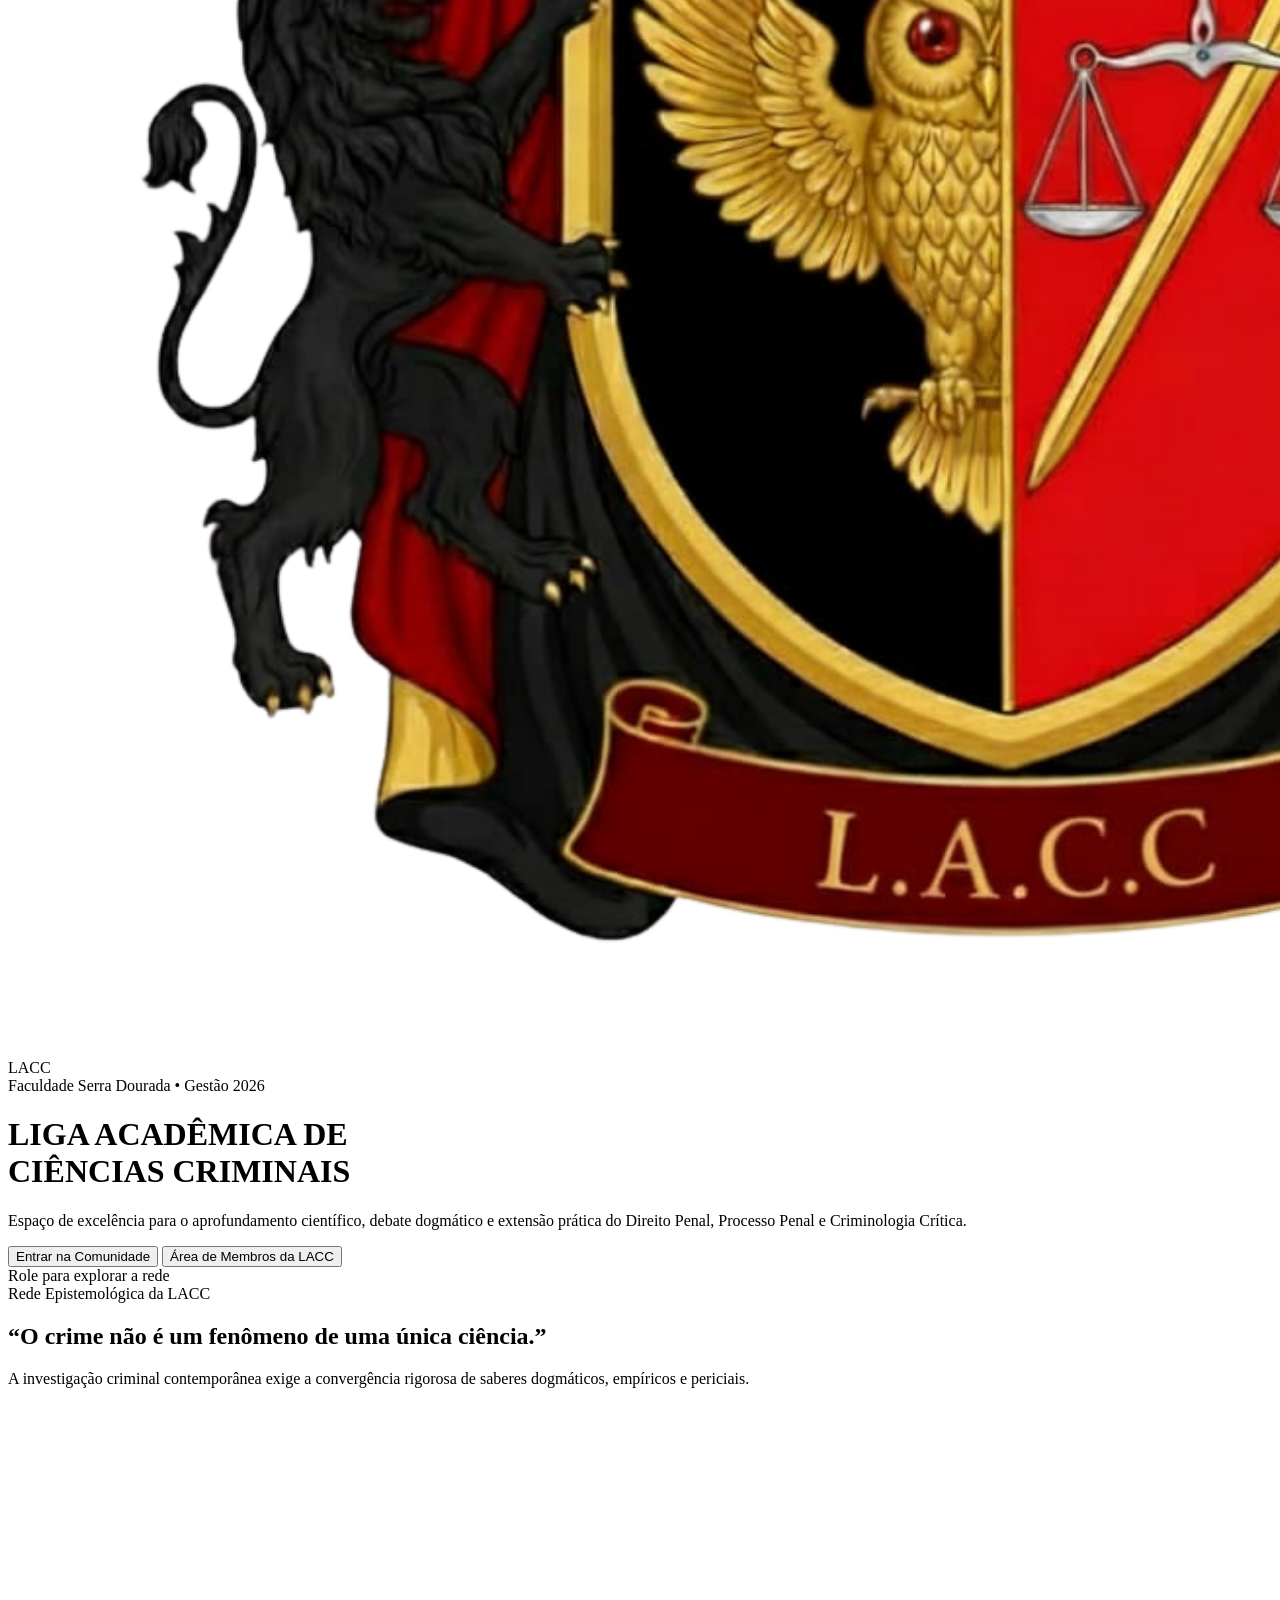
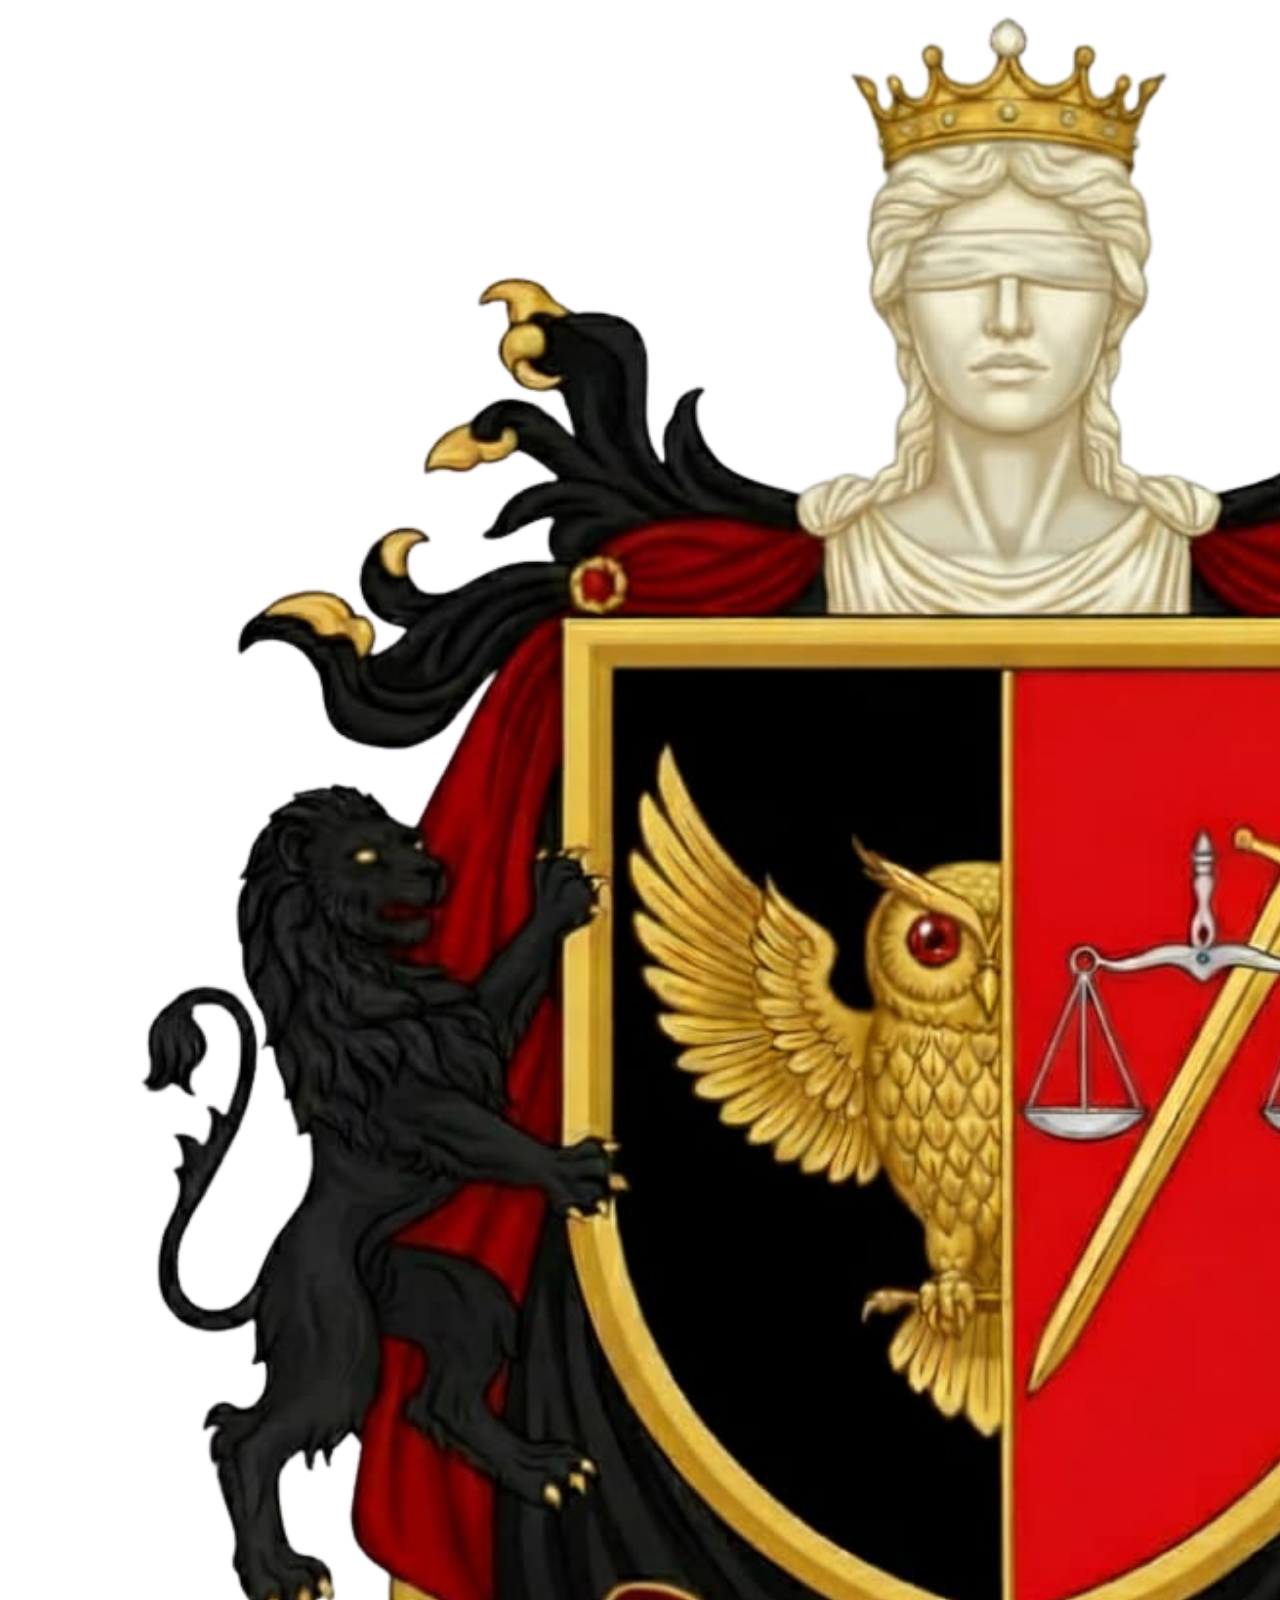
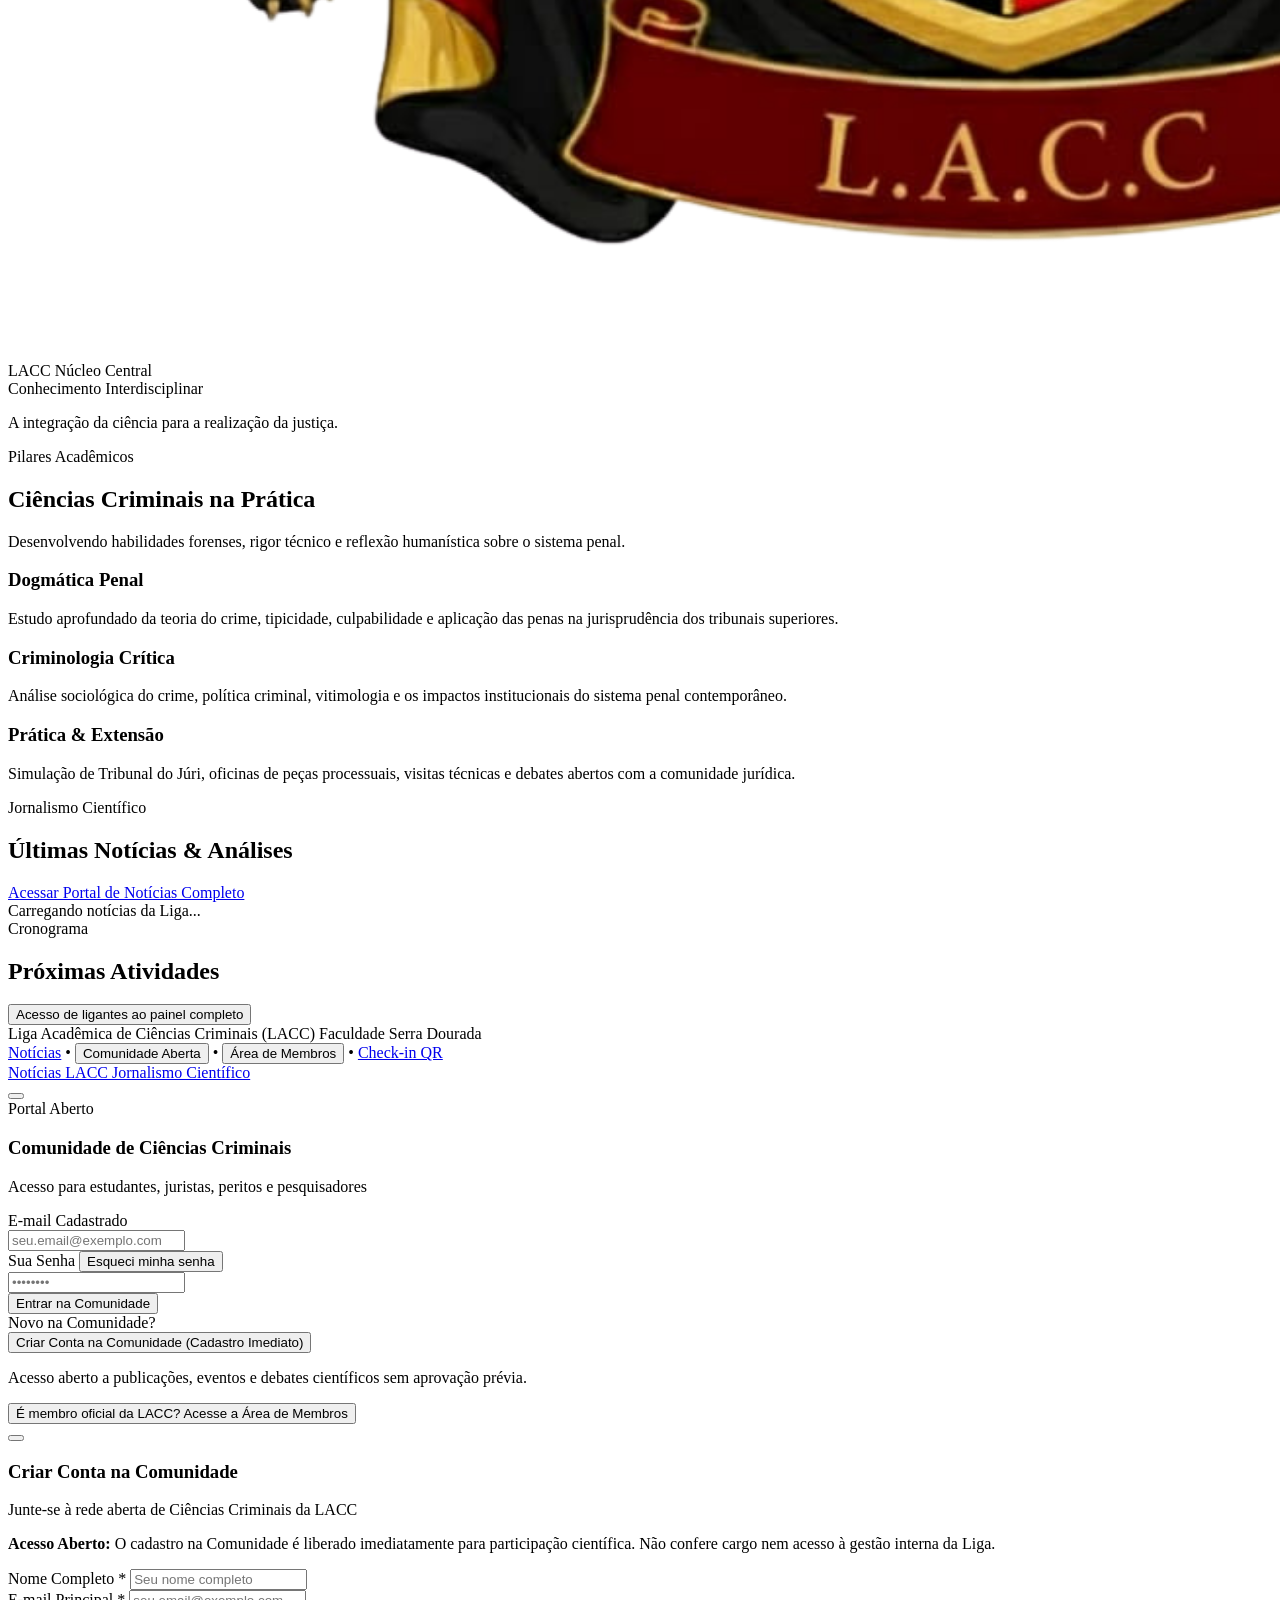
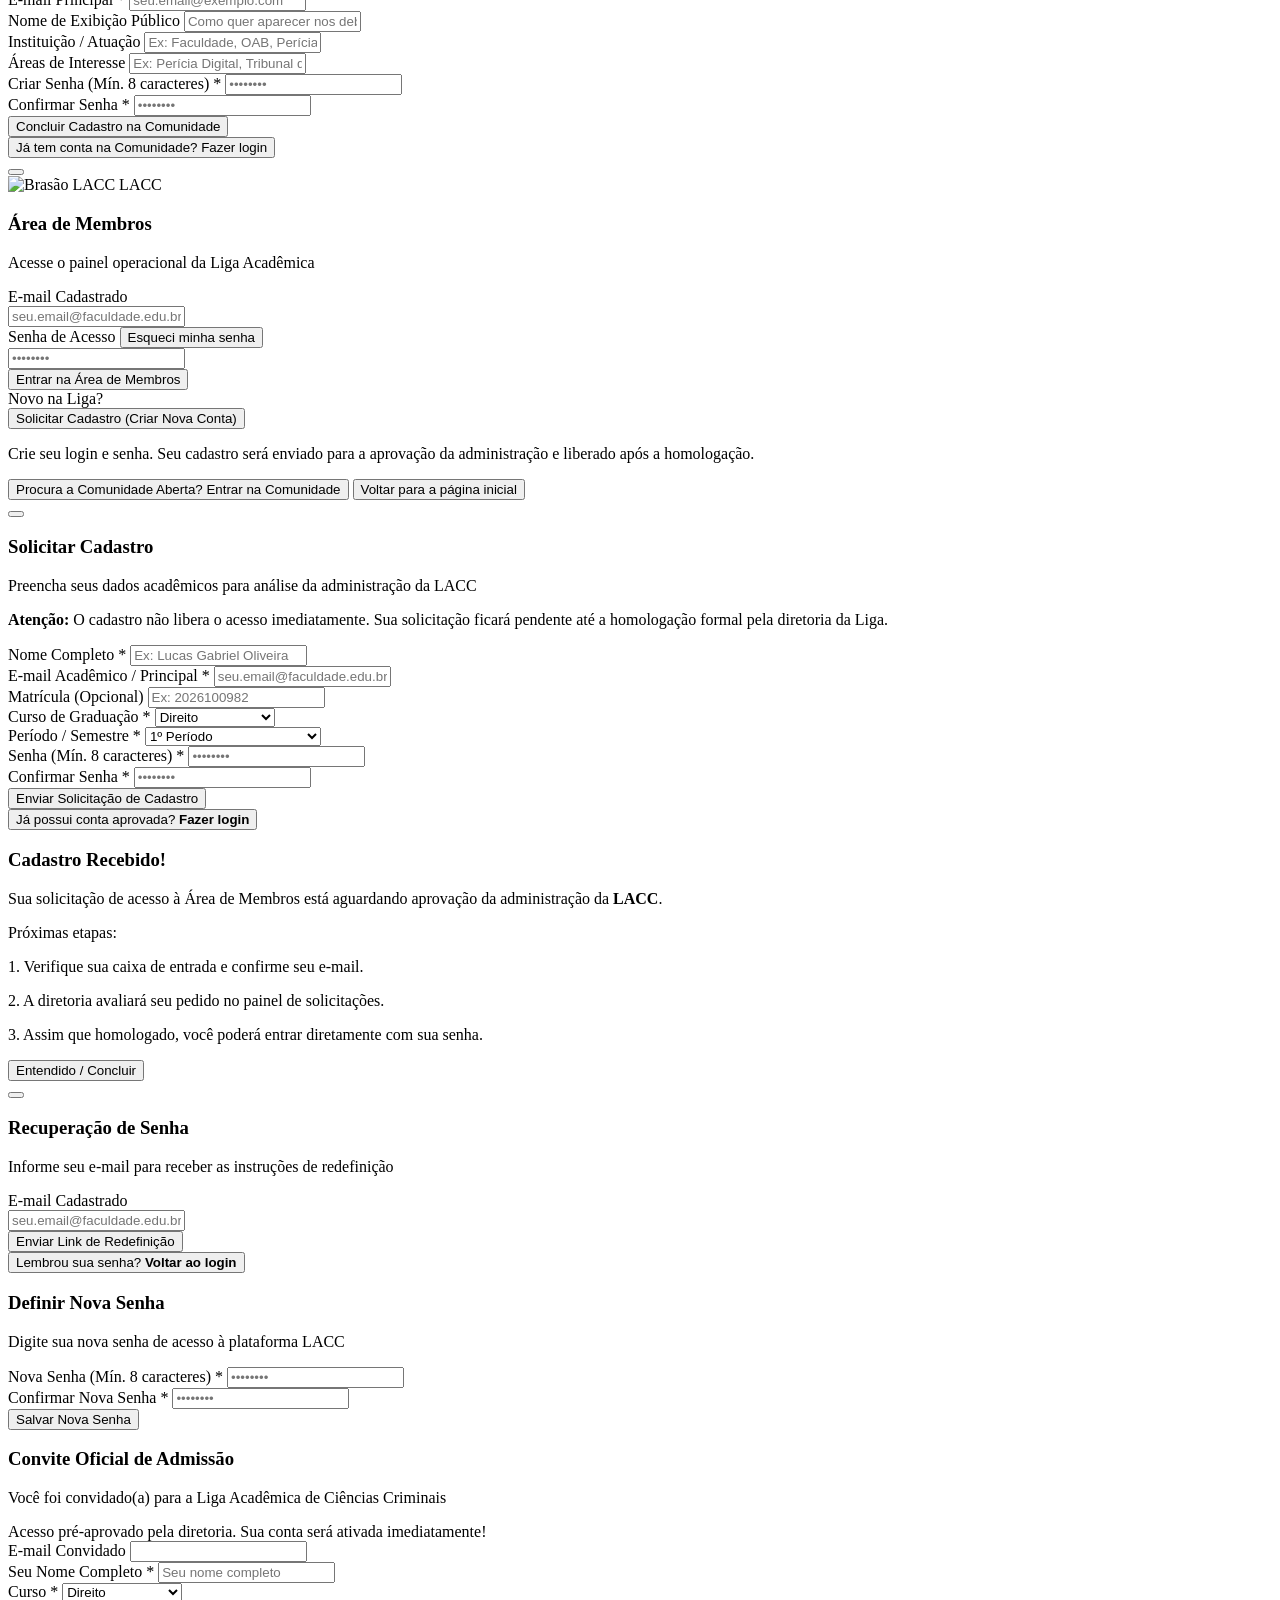
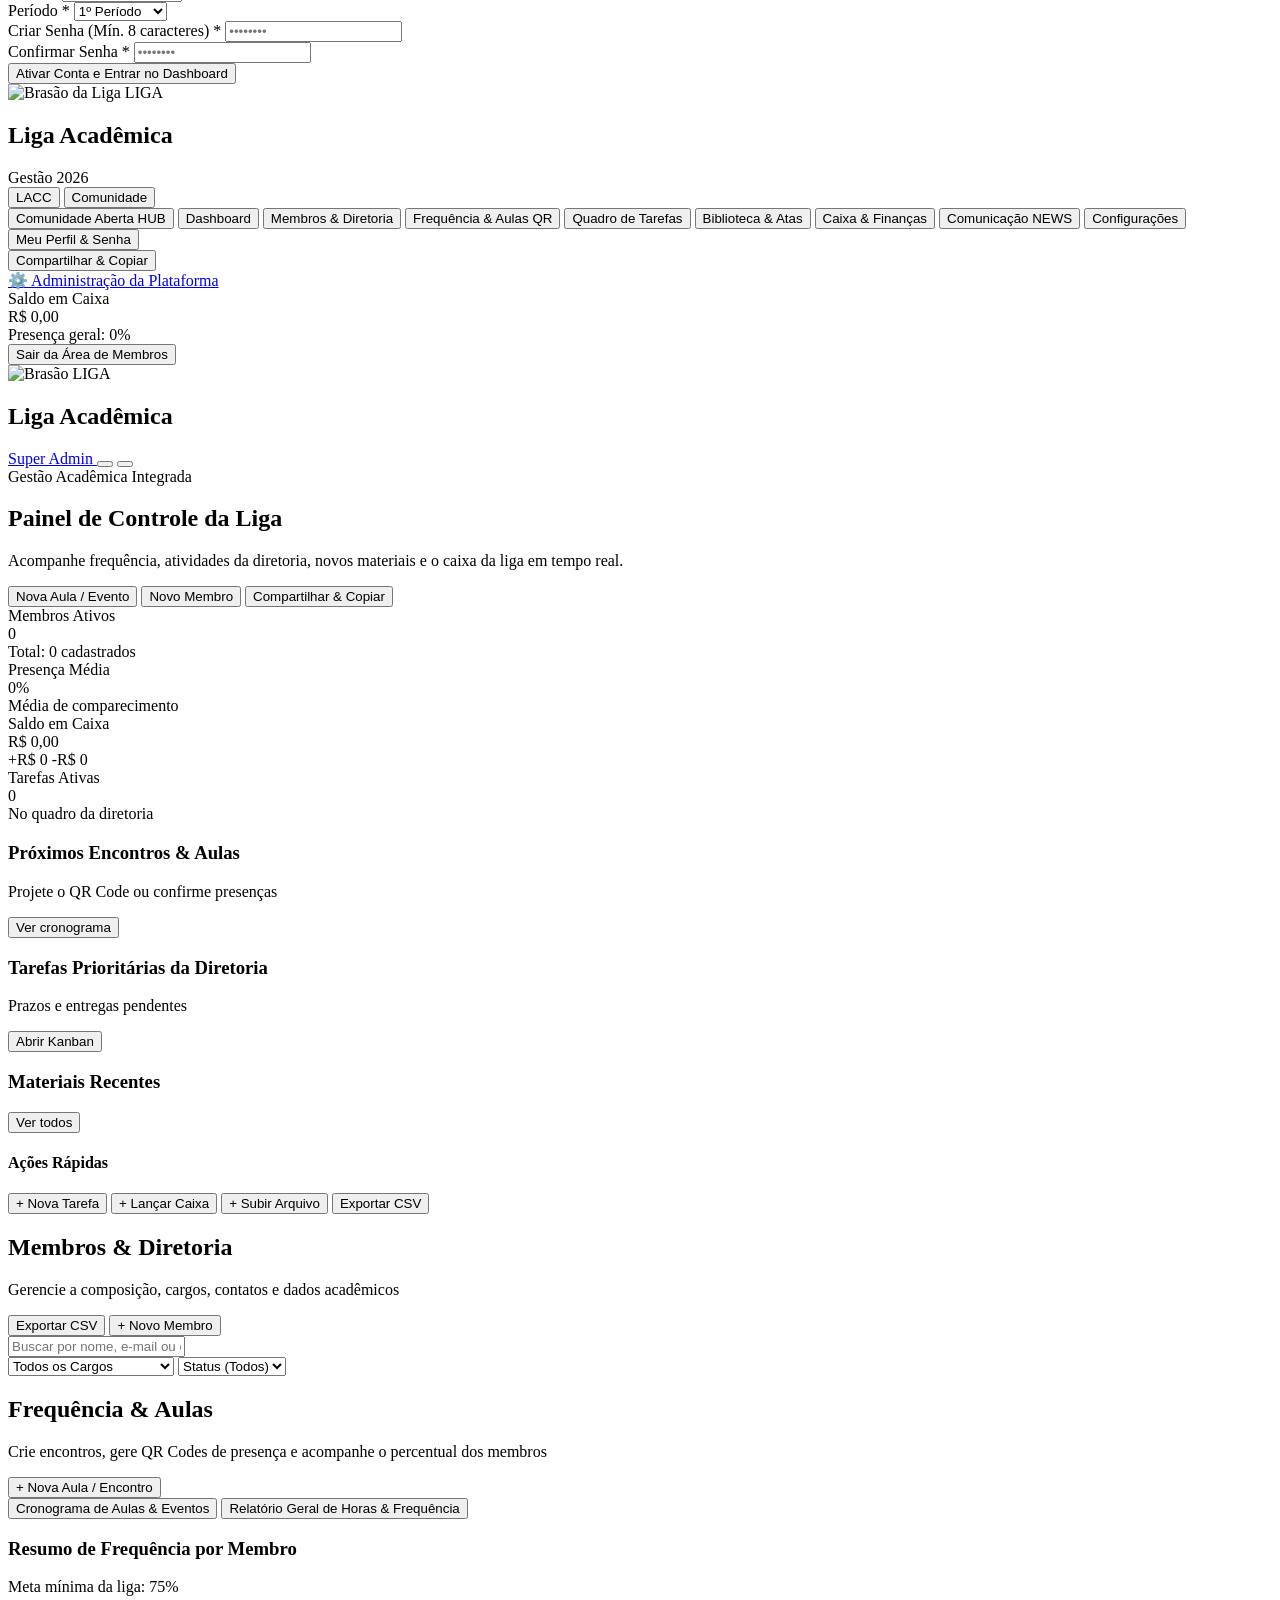
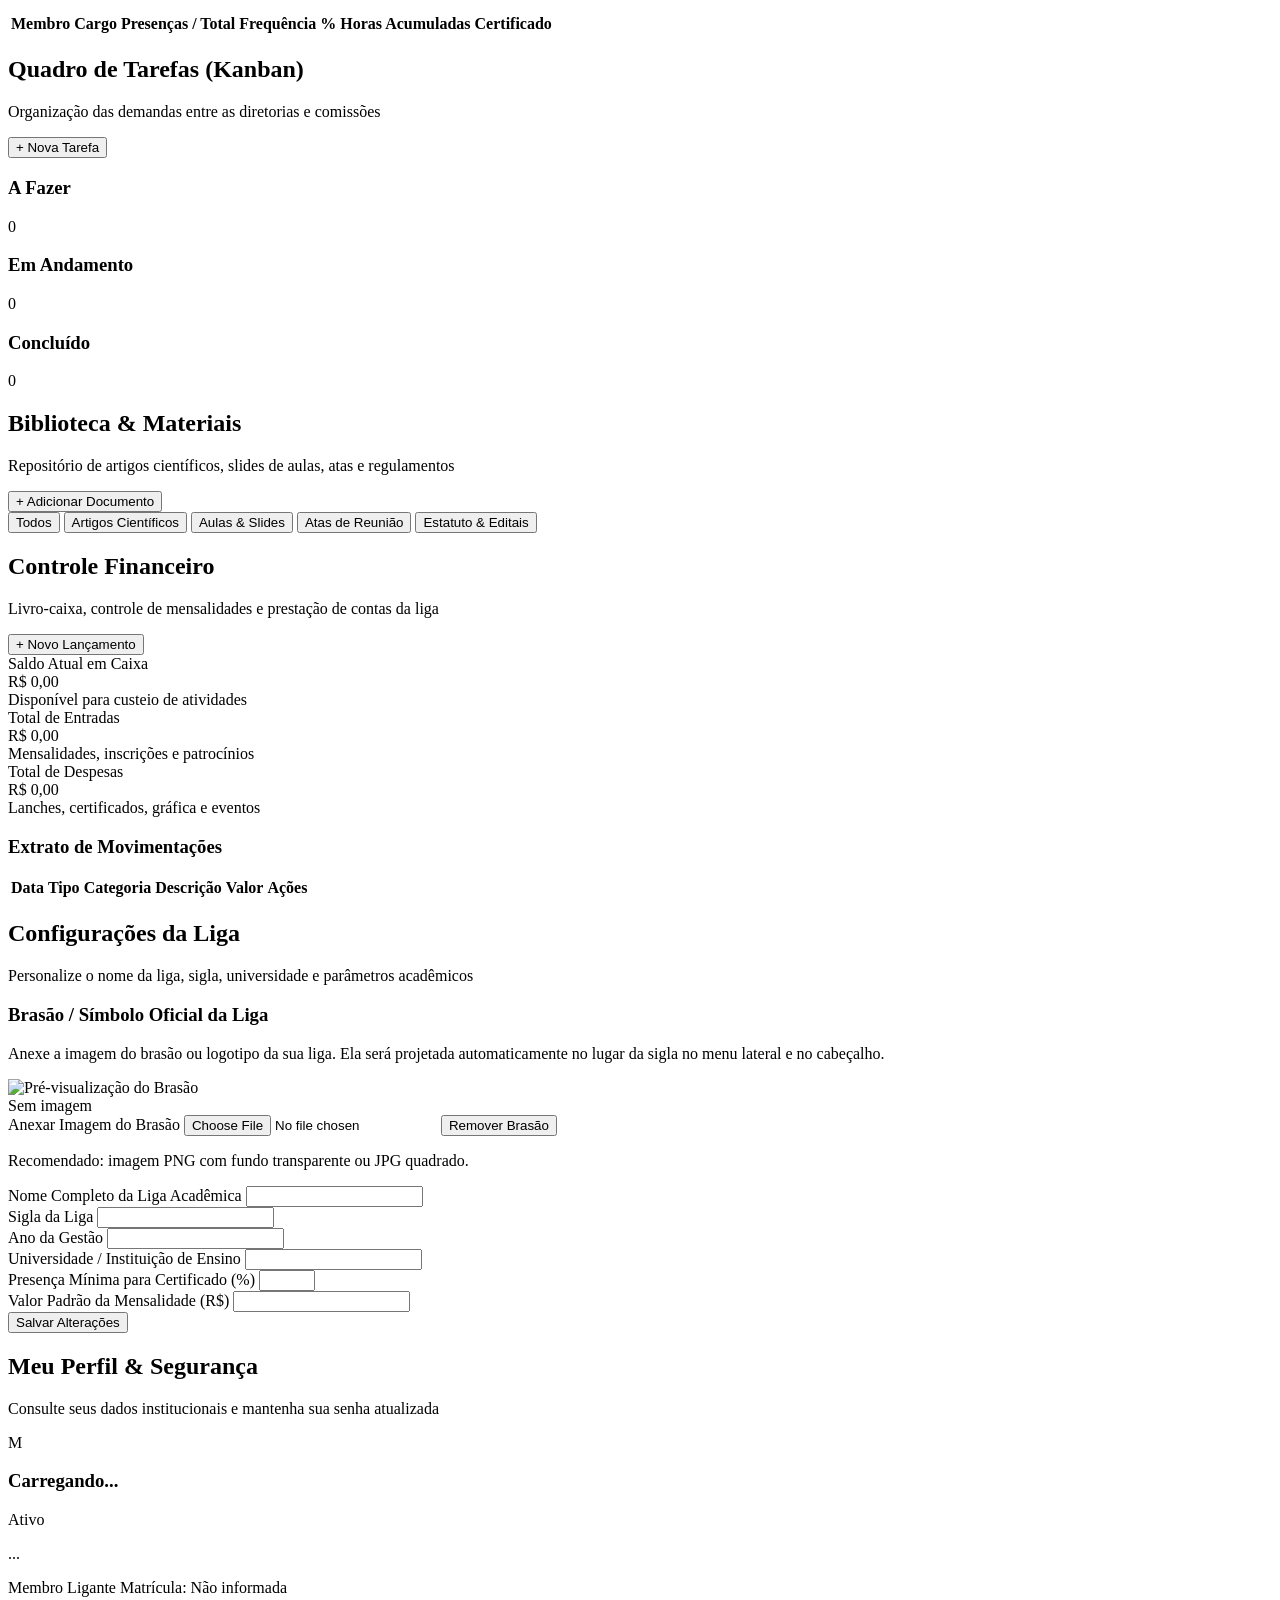
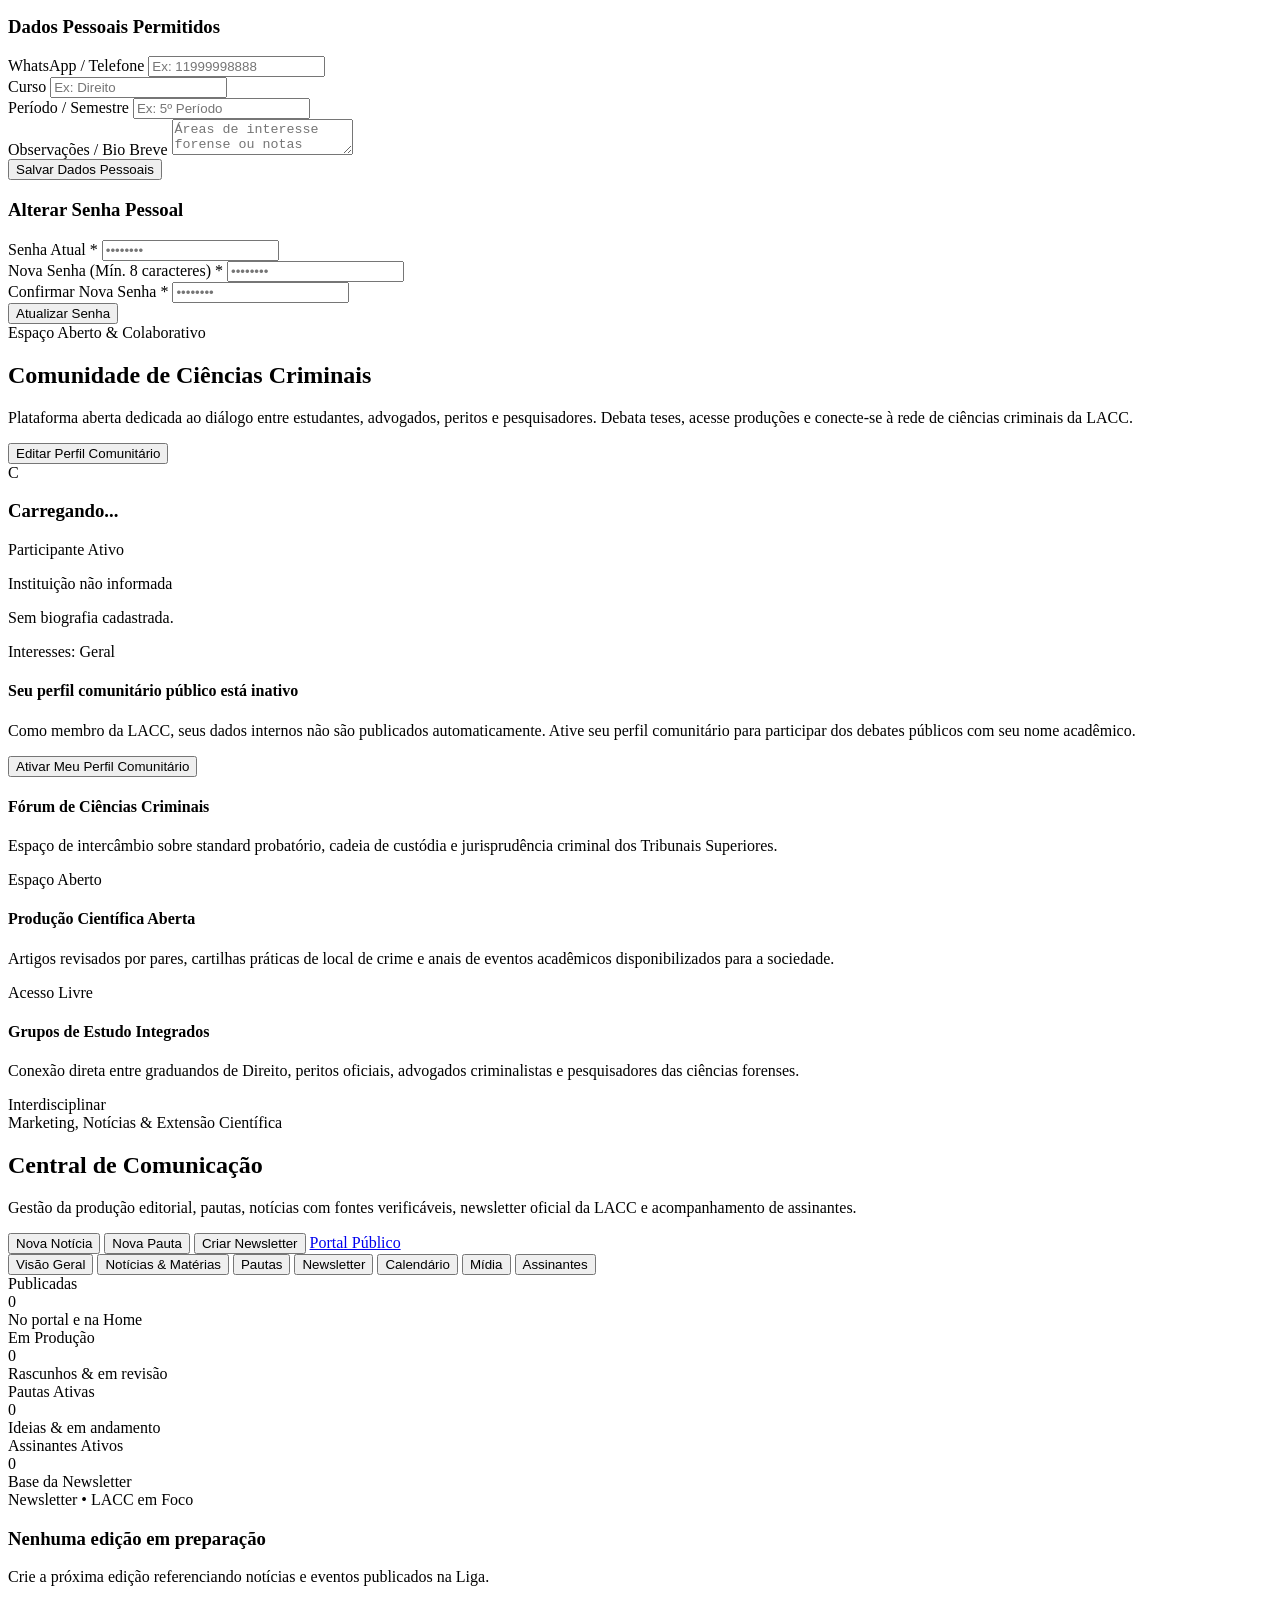
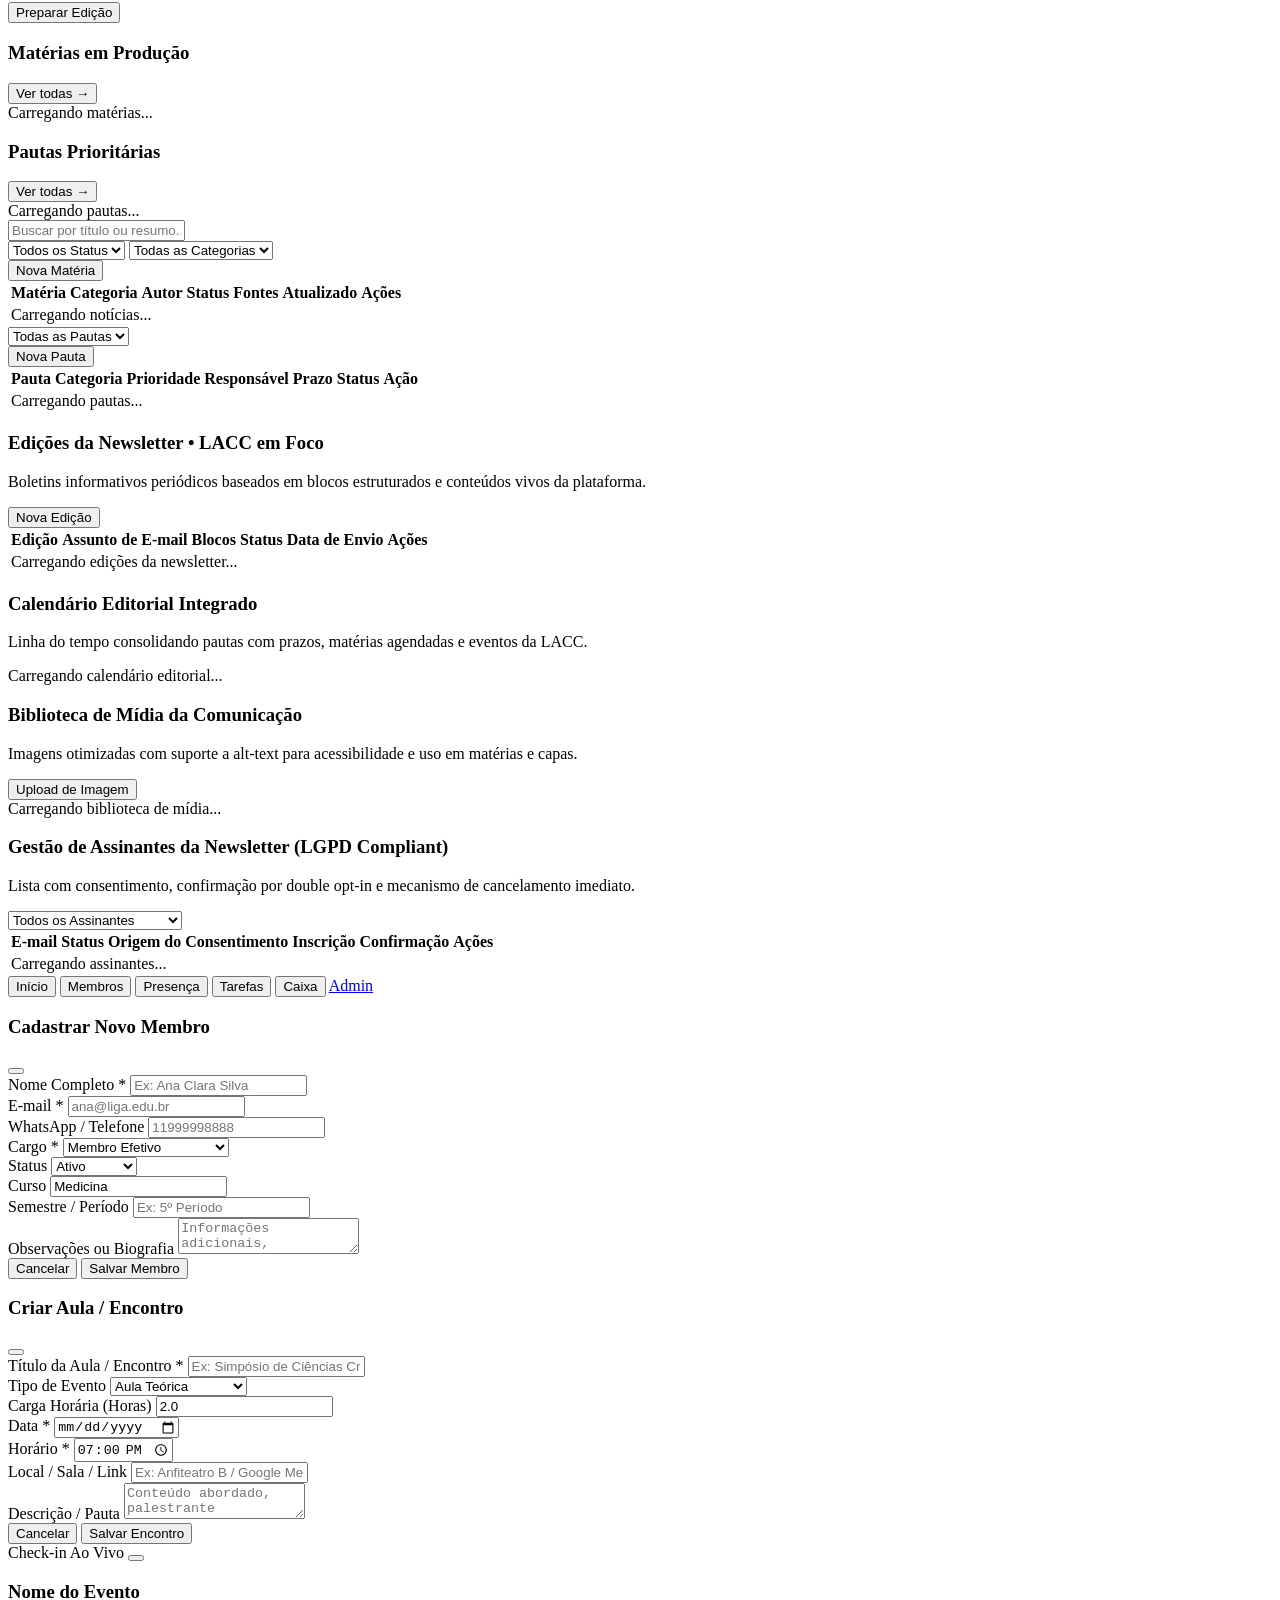
==== commit 8d57ac0a: "feat(ui): adiciona botao de acesso ao Super Admin no dashboard mobile exclusivo para superadmin" ====
--- a/frontend/index.html
+++ b/frontend/index.html
@@ -94,19 +94,21 @@
         </header>
 
         <!-- Menu Lateral / Gaveta das Três Barrinhas (Drawer) -->
-        <div id="landing-drawer" class="fixed inset-0 z-50 bg-slate-950/70 backdrop-blur-sm hidden flex justify-end">
-            <div class="w-full max-w-xs bg-slate-900 h-full border-l border-slate-800 p-6 flex flex-col justify-between shadow-2xl drawer-enter">
-                <div>
-                    <div class="flex items-center justify-between pb-4 border-b border-slate-800 mb-6">
-                        <div class="flex items-center gap-2">
-                            <span class="font-bold text-base text-white">Navegação LACC</span>
-                            <span class="text-[10px] font-semibold text-amber-400 bg-amber-950/80 px-2 py-0.5 rounded-full border border-amber-800/40">2026</span>
-                        </div>
-                        <button onclick="toggleLandingDrawer()" class="p-1.5 rounded-lg text-slate-400 hover:text-white hover:bg-slate-800 transition">
-                            <i data-lucide="x" class="w-5 h-5"></i>
-                        </button>
-                    </div>
-
+        <div id="landing-drawer" onclick="if(event.target === this) toggleLandingDrawer()" class="fixed inset-0 z-50 bg-slate-950/70 backdrop-blur-sm hidden flex justify-end overscroll-contain">
+            <div class="w-full max-w-xs sm:max-w-sm bg-slate-900 h-full max-h-screen border-l border-slate-800 flex flex-col shadow-2xl drawer-enter overflow-hidden">
+                <!-- Cabeçalho fixo do Menu Lateral -->
+                <div class="flex items-center justify-between p-5 sm:p-6 pb-4 border-b border-slate-800 shrink-0 bg-slate-900/95 backdrop-blur-sm z-10">
+                    <div class="flex items-center gap-2">
+                        <span class="font-bold text-base text-white">Navegação LACC</span>
+                        <span class="text-[10px] font-semibold text-amber-400 bg-amber-950/80 px-2 py-0.5 rounded-full border border-amber-800/40">2026</span>
+                    </div>
+                    <button onclick="toggleLandingDrawer()" aria-label="Fechar Menu" class="p-1.5 rounded-lg text-slate-400 hover:text-white hover:bg-slate-800 transition">
+                        <i data-lucide="x" class="w-5 h-5"></i>
+                    </button>
+                </div>
+
+                <!-- Corpo Rolável do Menu Lateral -->
+                <div class="flex-1 overflow-y-auto p-5 sm:p-6 pt-4 space-y-4 overscroll-contain">
                     <nav class="space-y-1 text-sm font-medium" id="landing-drawer-nav">
                         <a href="#landing-hero" data-drawer-nav="landing-hero" onclick="toggleLandingDrawer()" class="nav-item-drawer flex items-center gap-3 px-3.5 py-2.5 rounded-xl text-amber-300 bg-amber-500/10 border-l-2 border-amber-400 transition">
                             <i data-lucide="home" class="w-4 h-4 text-amber-400"></i>
@@ -138,7 +140,7 @@
                     </nav>
 
                     <!-- Acesso Rápido Destacado às Notícias no Menu Lateral -->
-                    <div class="mt-3">
+                    <div>
                         <a href="/noticias" class="flex items-center justify-between p-3 rounded-2xl bg-gradient-to-r from-amber-500/15 via-amber-500/10 to-slate-900/40 border border-amber-500/30 hover:border-amber-500/60 transition group shadow-sm">
                             <div class="flex items-center gap-2.5">
                                 <div class="w-8 h-8 rounded-xl bg-amber-500/20 text-amber-400 flex items-center justify-center group-hover:scale-110 transition shrink-0">
@@ -154,7 +156,7 @@
                     </div>
 
                     <!-- Portas de Entrada Distintas no Menu Lateral -->
-                    <div class="mt-6 pt-5 border-t border-slate-800 space-y-4">
+                    <div class="pt-4 border-t border-slate-800 space-y-4">
                         <!-- Porta 1: Comunidade Aberta -->
                         <div>
                             <span class="text-[10px] uppercase tracking-wider font-bold text-cyan-400 block px-1 mb-2">1. Comunidade Pública (Aberto)</span>
@@ -193,7 +195,8 @@
                     </div>
                 </div>
 
-                <div class="pt-4 border-t border-slate-800 text-[11px] text-slate-500 text-center">
+                <!-- Rodapé fixo do Menu Lateral -->
+                <div class="p-4 border-t border-slate-800 text-[11px] text-slate-500 text-center shrink-0 bg-slate-900/95">
                     <span id="drawer-year-copy">© 2026 LACC • Faculdade Serra Dourada</span>
                 </div>
             </div>
@@ -252,7 +255,8 @@
         </main>
 
         <!-- ================= CENA 2: A INTERDISCIPLINARIDADE (SCROLLYTELLING) ================= -->
-        <section id="areas" class="relative bg-slate-950 text-slate-100 overflow-hidden" id="scene-interdisciplinary-container">
+        <div id="areas" class="scroll-mt-16"></div>
+        <section id="scene-interdisciplinary-container" class="relative bg-slate-950 text-slate-100 overflow-hidden">
             <div id="scene-interdisciplinary-pin" class="min-h-screen w-full flex flex-col items-center justify-between py-12 md:py-16 px-4 md:px-8 relative">
                 <!-- Iluminação Ambiente e Padrão de Fundo -->
                 <div class="absolute inset-0 bg-[radial-gradient(ellipse_at_center,_var(--tw-gradient-stops))] from-amber-500/5 via-slate-950/80 to-slate-950 pointer-events-none z-0"></div>
@@ -1042,7 +1046,12 @@
                         <h2 class="text-sm font-bold text-slate-800 truncate max-w-[180px]" id="mobile-league-name">Liga Acadêmica</h2>
                     </div>
                 </div>
-                <div class="flex items-center gap-2">
+                <div class="flex items-center gap-1.5 sm:gap-2">
+                    <!-- Botão Super Admin Mobile (Exclusivo Superadmin Paulo Alberto) -->
+                    <a id="mobile-superadmin-btn" href="/admin" title="Painel Super Admin da LACC" class="hidden items-center gap-1.5 px-2.5 py-1.5 rounded-xl bg-amber-500/20 hover:bg-amber-500/30 text-amber-800 border border-amber-500/40 transition text-xs font-bold shadow-sm">
+                        <i data-lucide="shield-alert" class="w-3.5 h-3.5 text-amber-600"></i>
+                        <span class="text-[11px] font-extrabold tracking-tight">Super Admin</span>
+                    </a>
                     <button onclick="openShareModal()" title="Compartilhar Site" class="p-2 rounded-lg bg-emerald-50 text-emerald-700 hover:bg-emerald-100 transition">
                         <i data-lucide="share-2" class="w-5 h-5"></i>
                     </button>
@@ -2138,6 +2147,11 @@
                     <i data-lucide="wallet" class="w-5 h-5"></i>
                     <span class="text-[10px] font-medium mt-0.5">Caixa</span>
                 </button>
+                <!-- Botão Super Admin na barra inferior mobile (exclusivo para quem tem permissão de super admin) -->
+                <a id="mobile-bottom-superadmin-btn" href="/admin" class="mobile-nav-btn hidden flex-col items-center py-1 px-2 text-amber-600 hover:text-amber-700">
+                    <i data-lucide="shield-alert" class="w-5 h-5 text-amber-500"></i>
+                    <span class="text-[10px] font-bold mt-0.5">Admin</span>
+                </a>
             </nav>
         </div>
     </div>
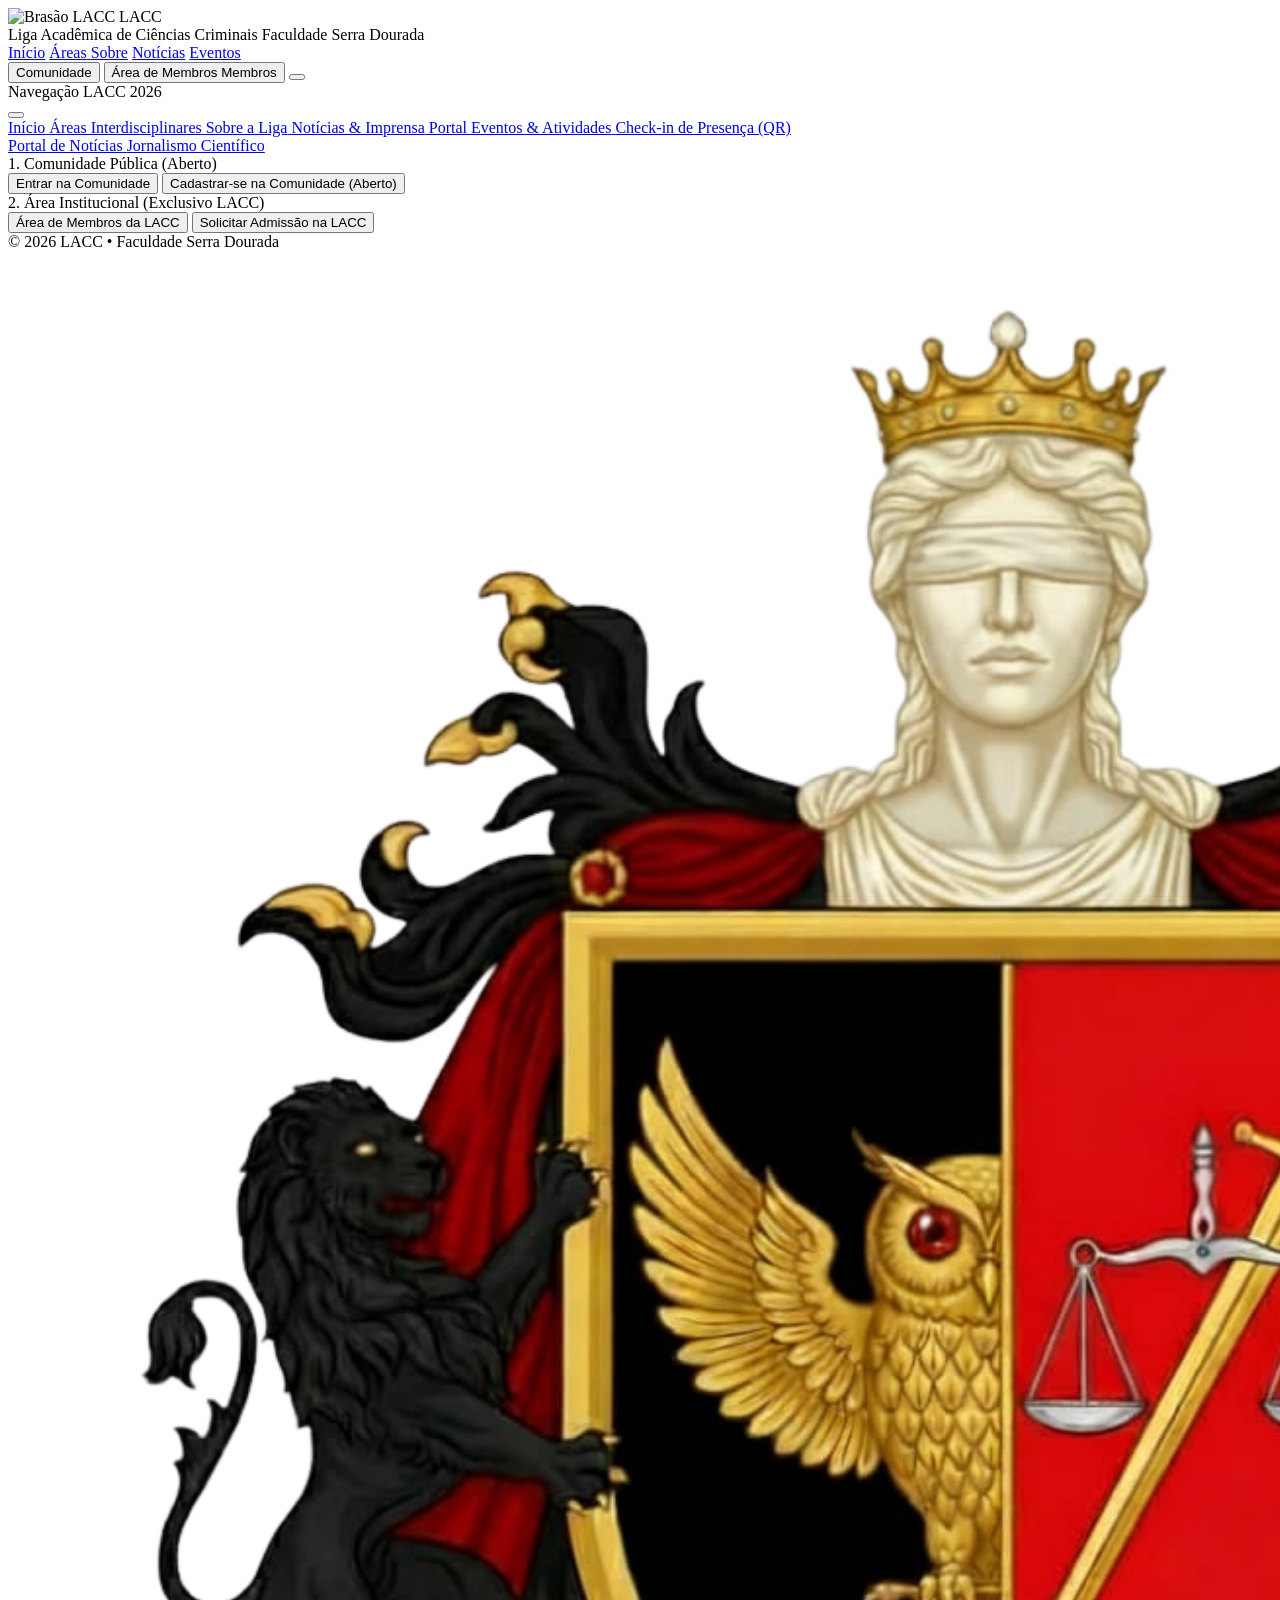
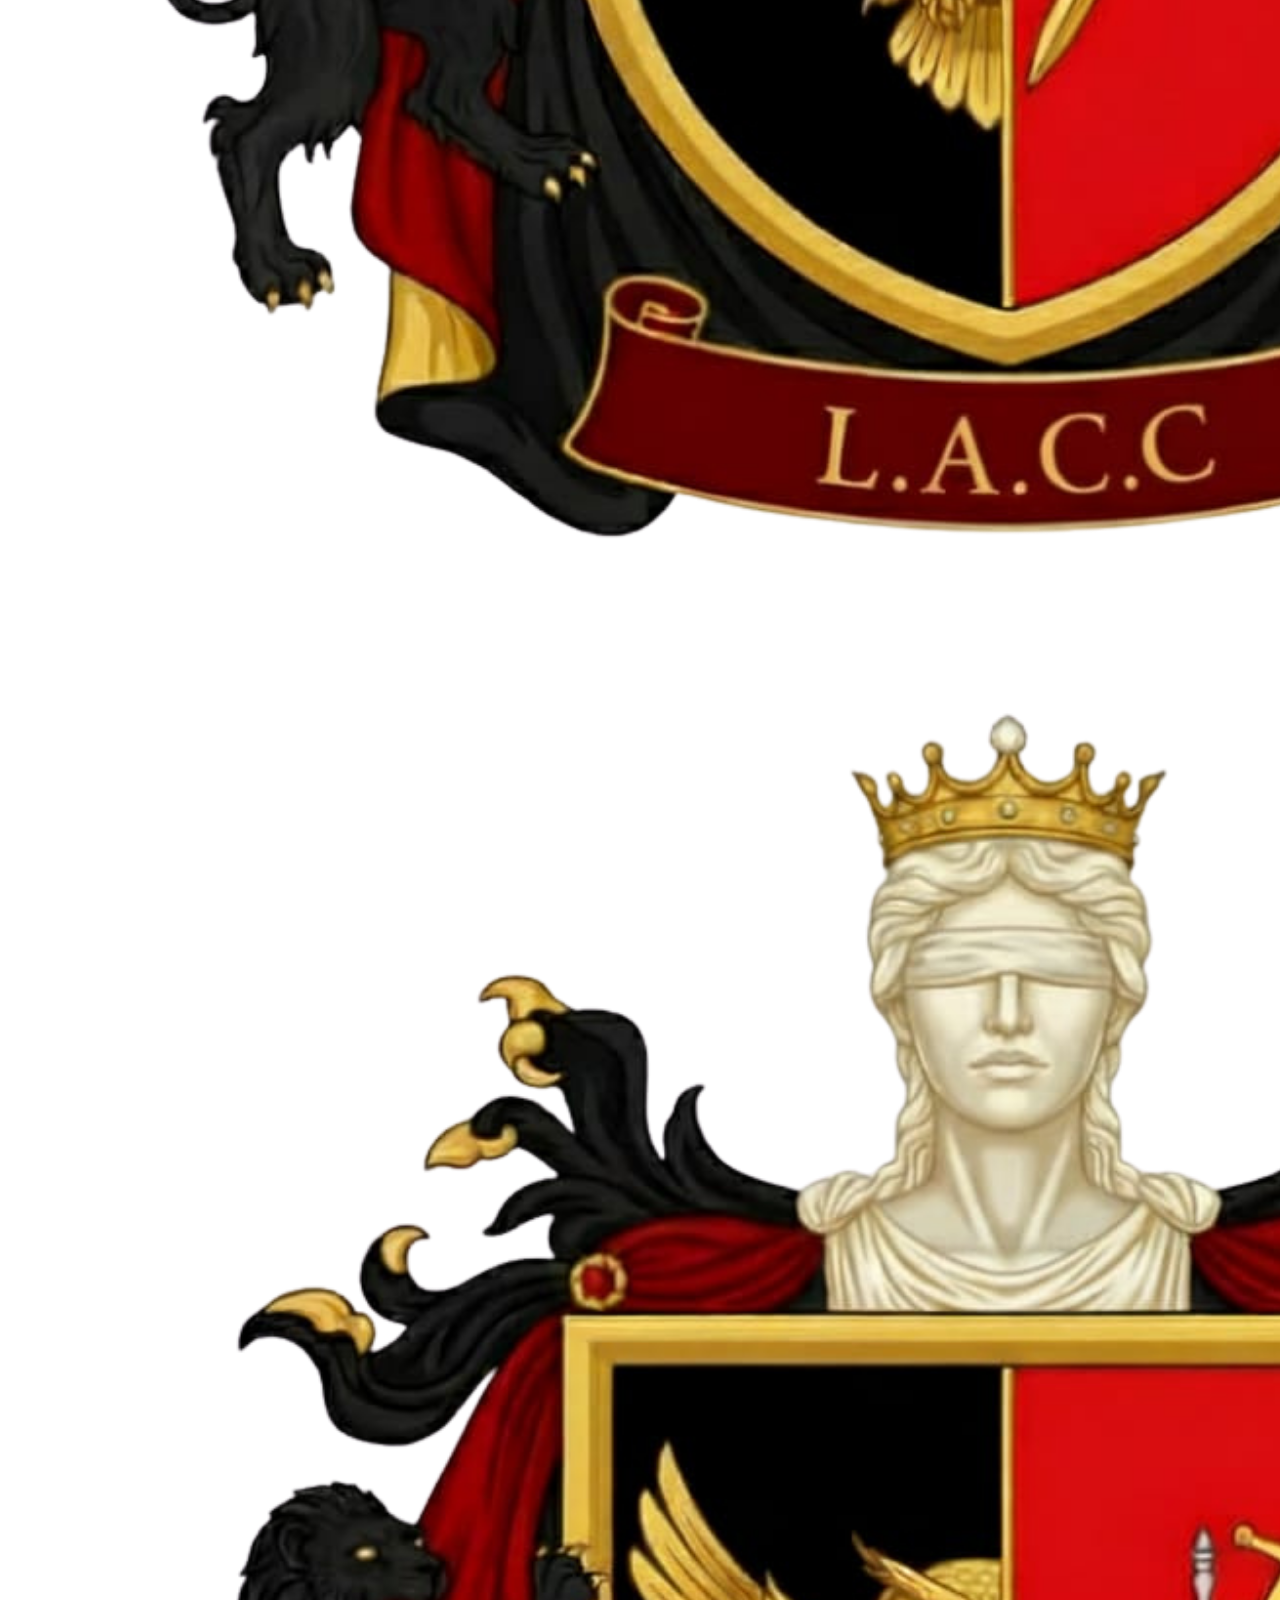
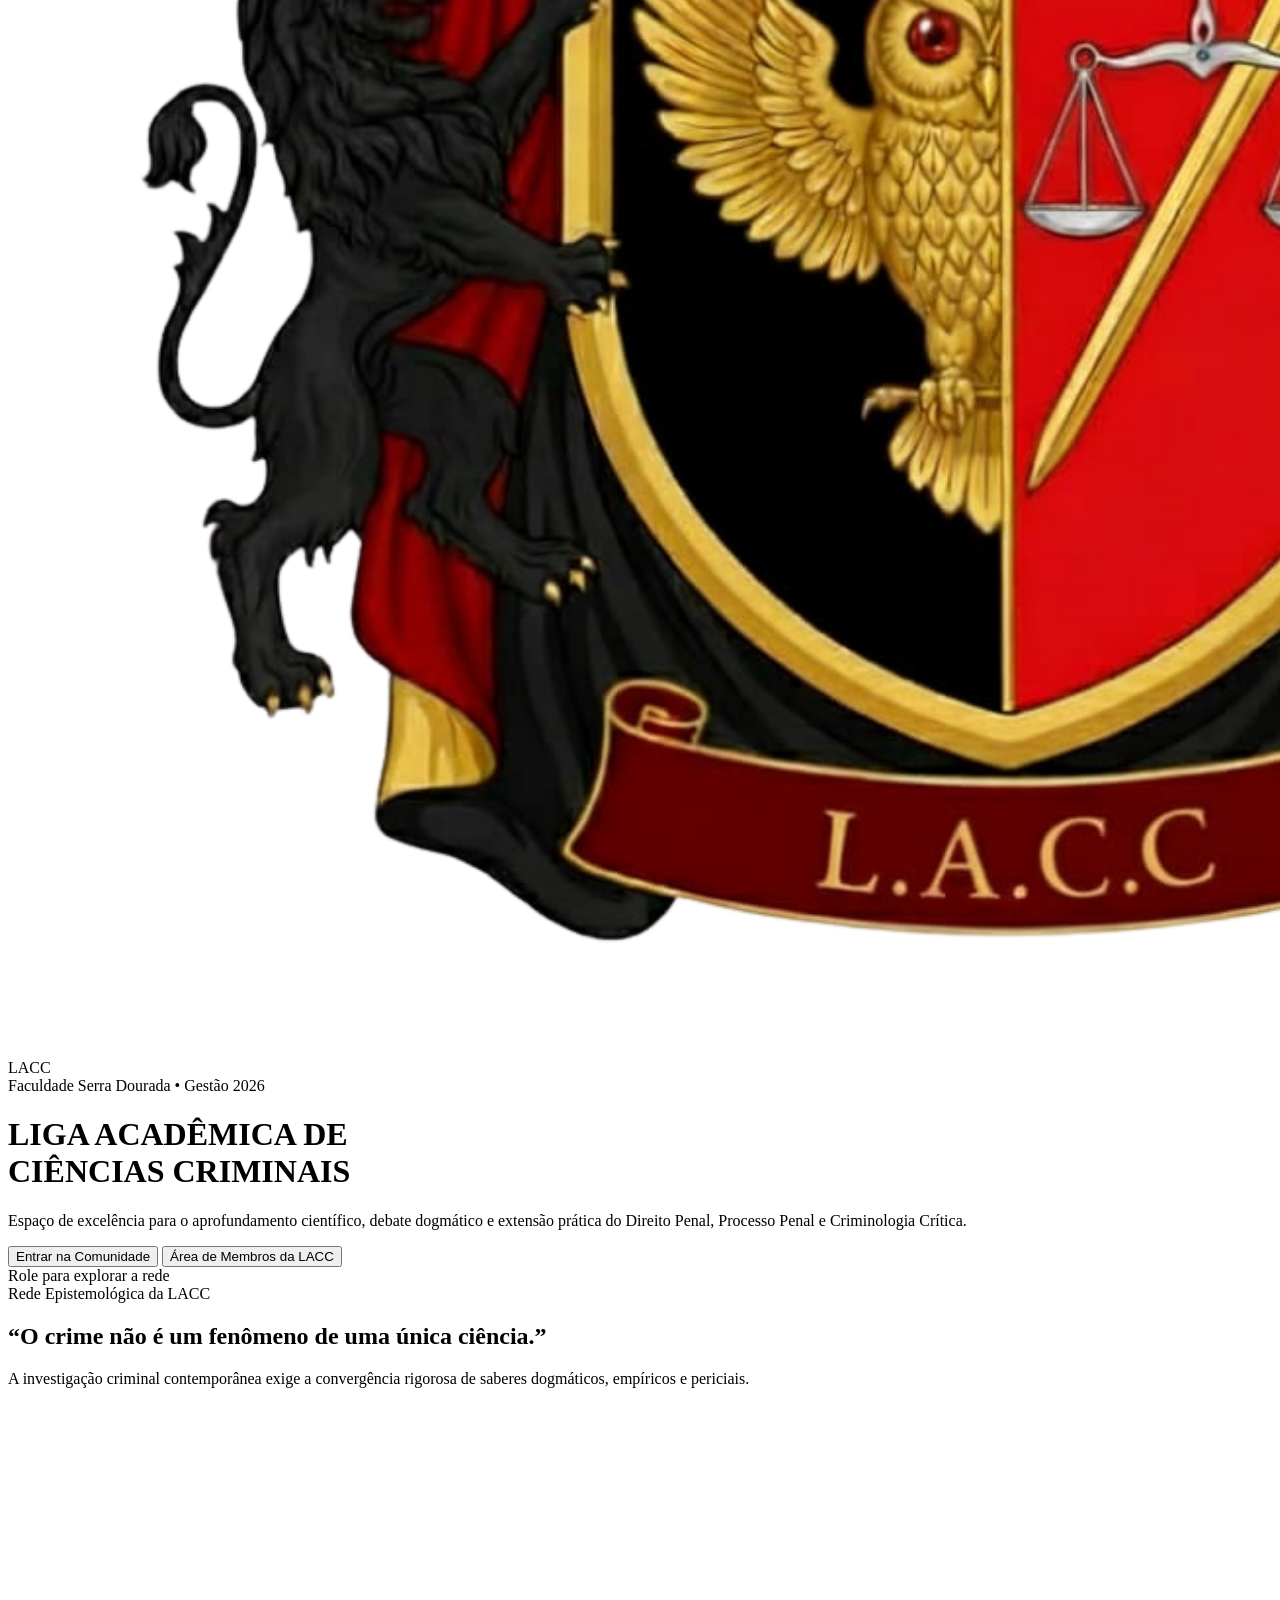
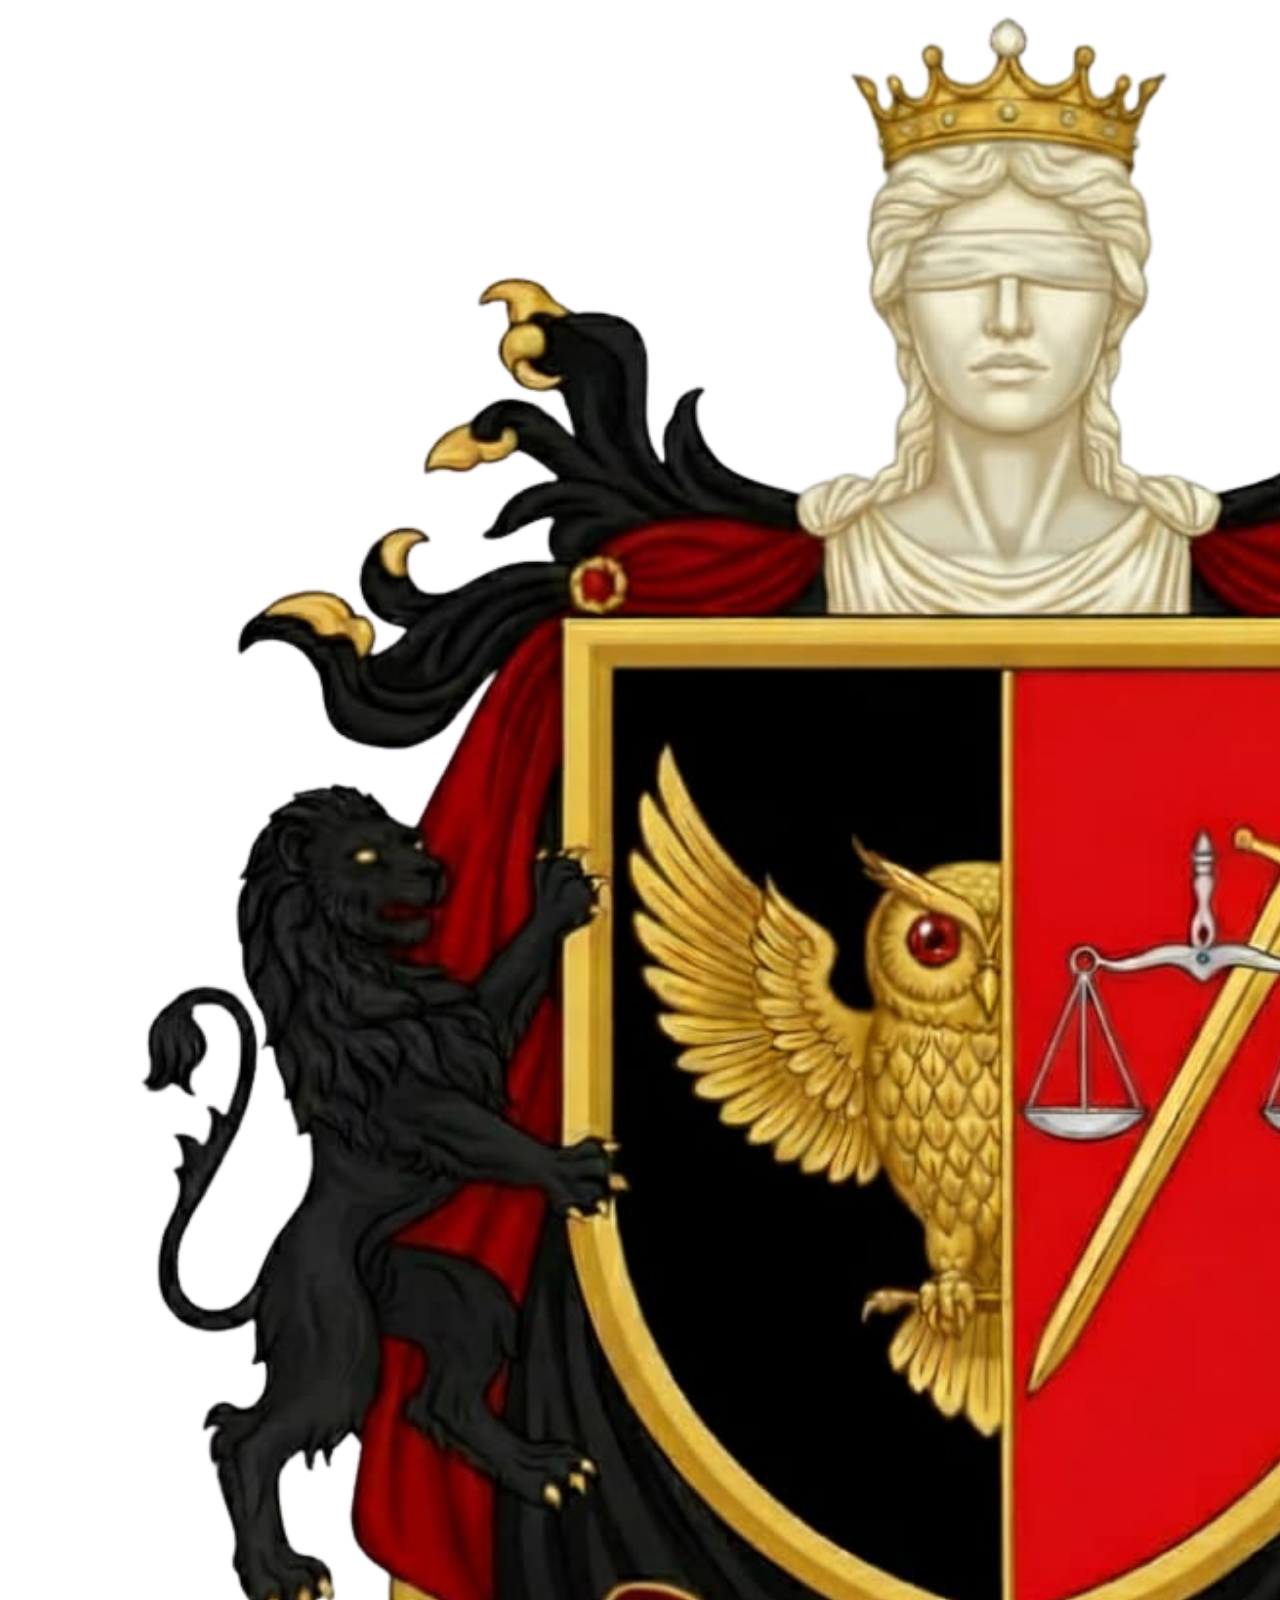
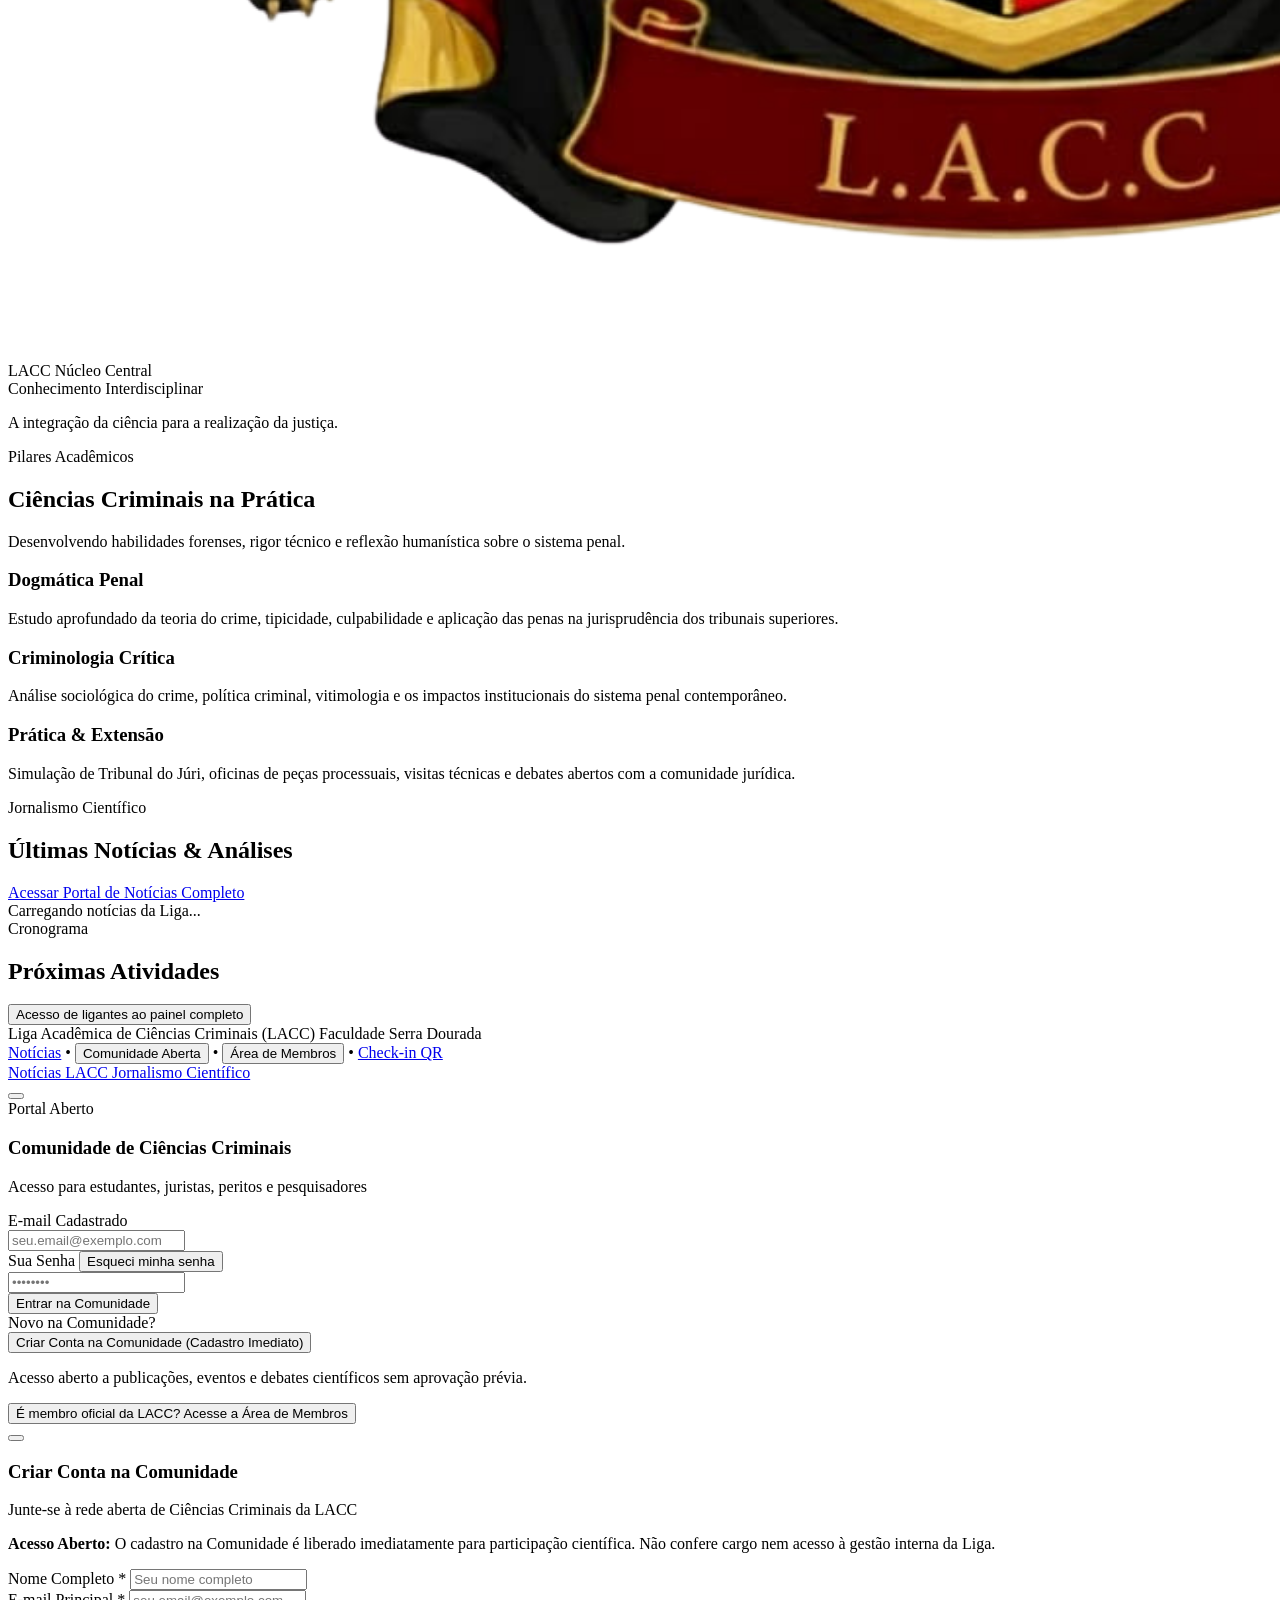
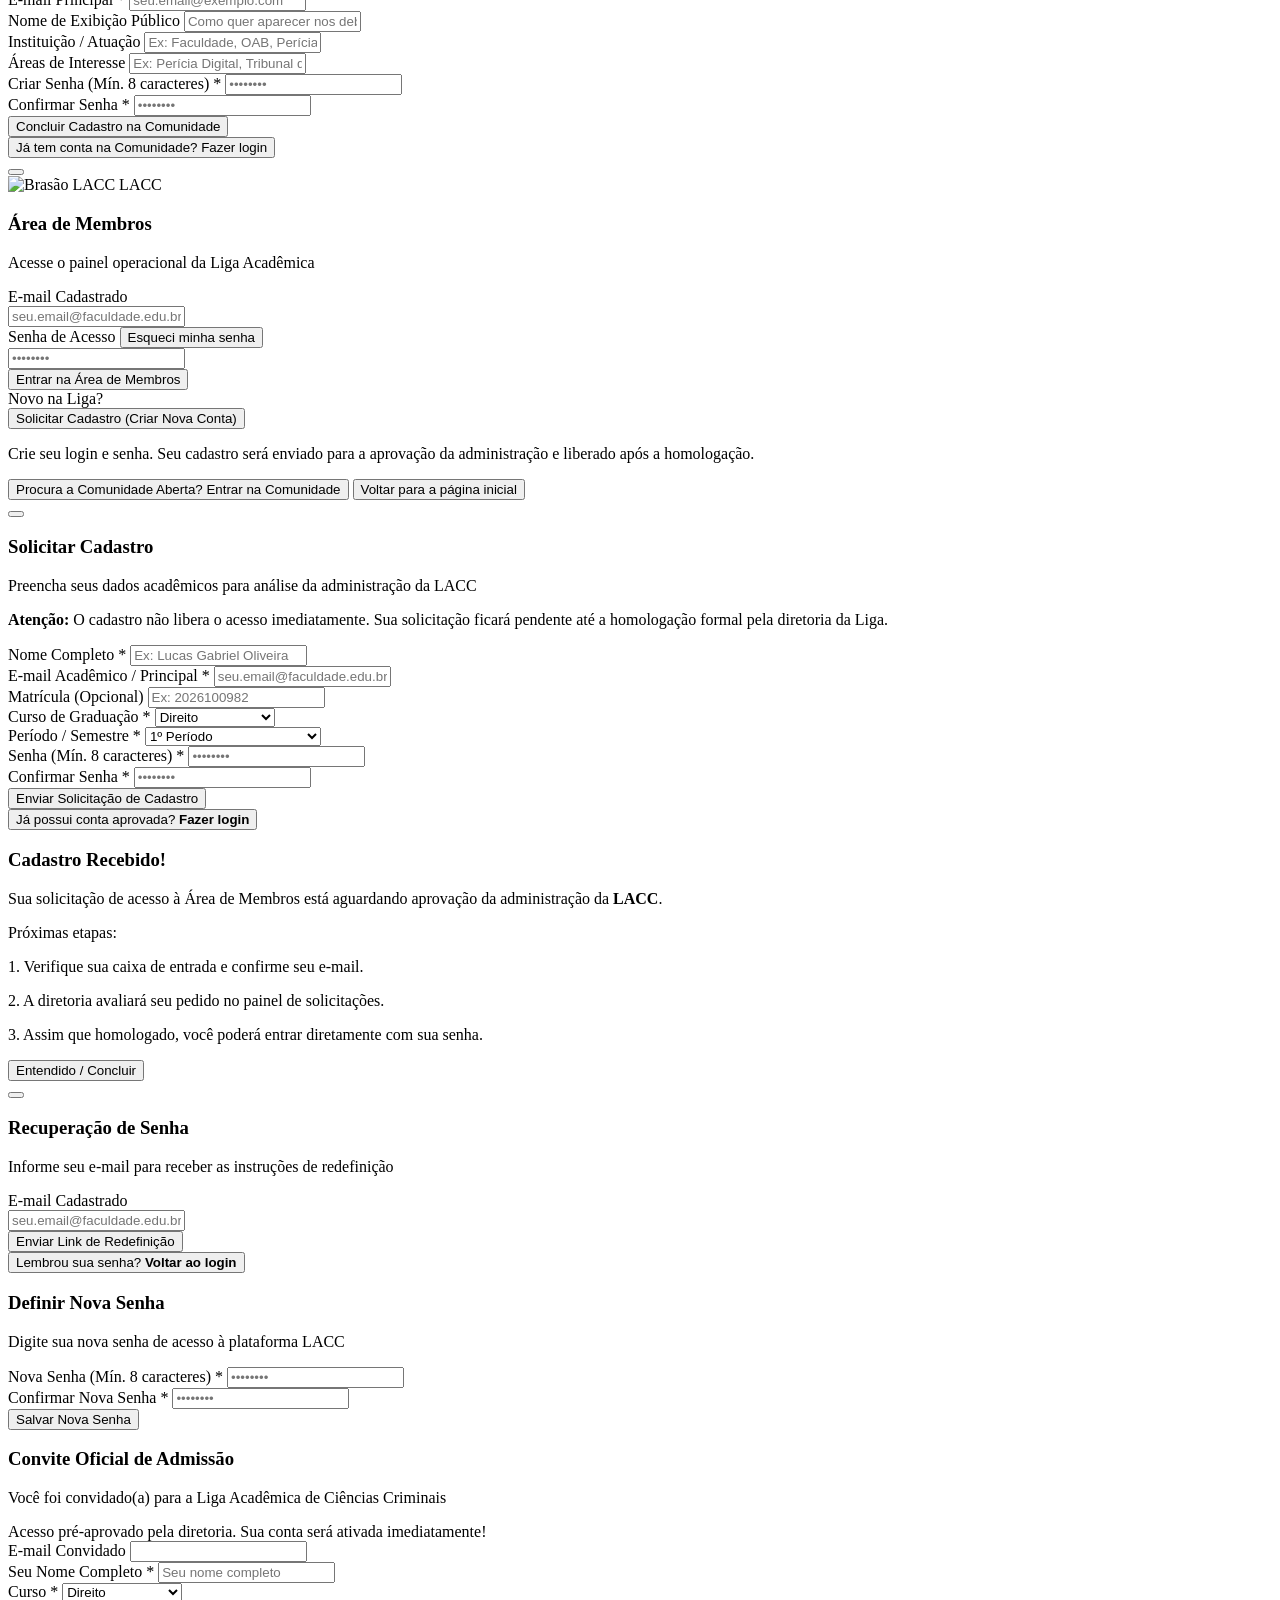
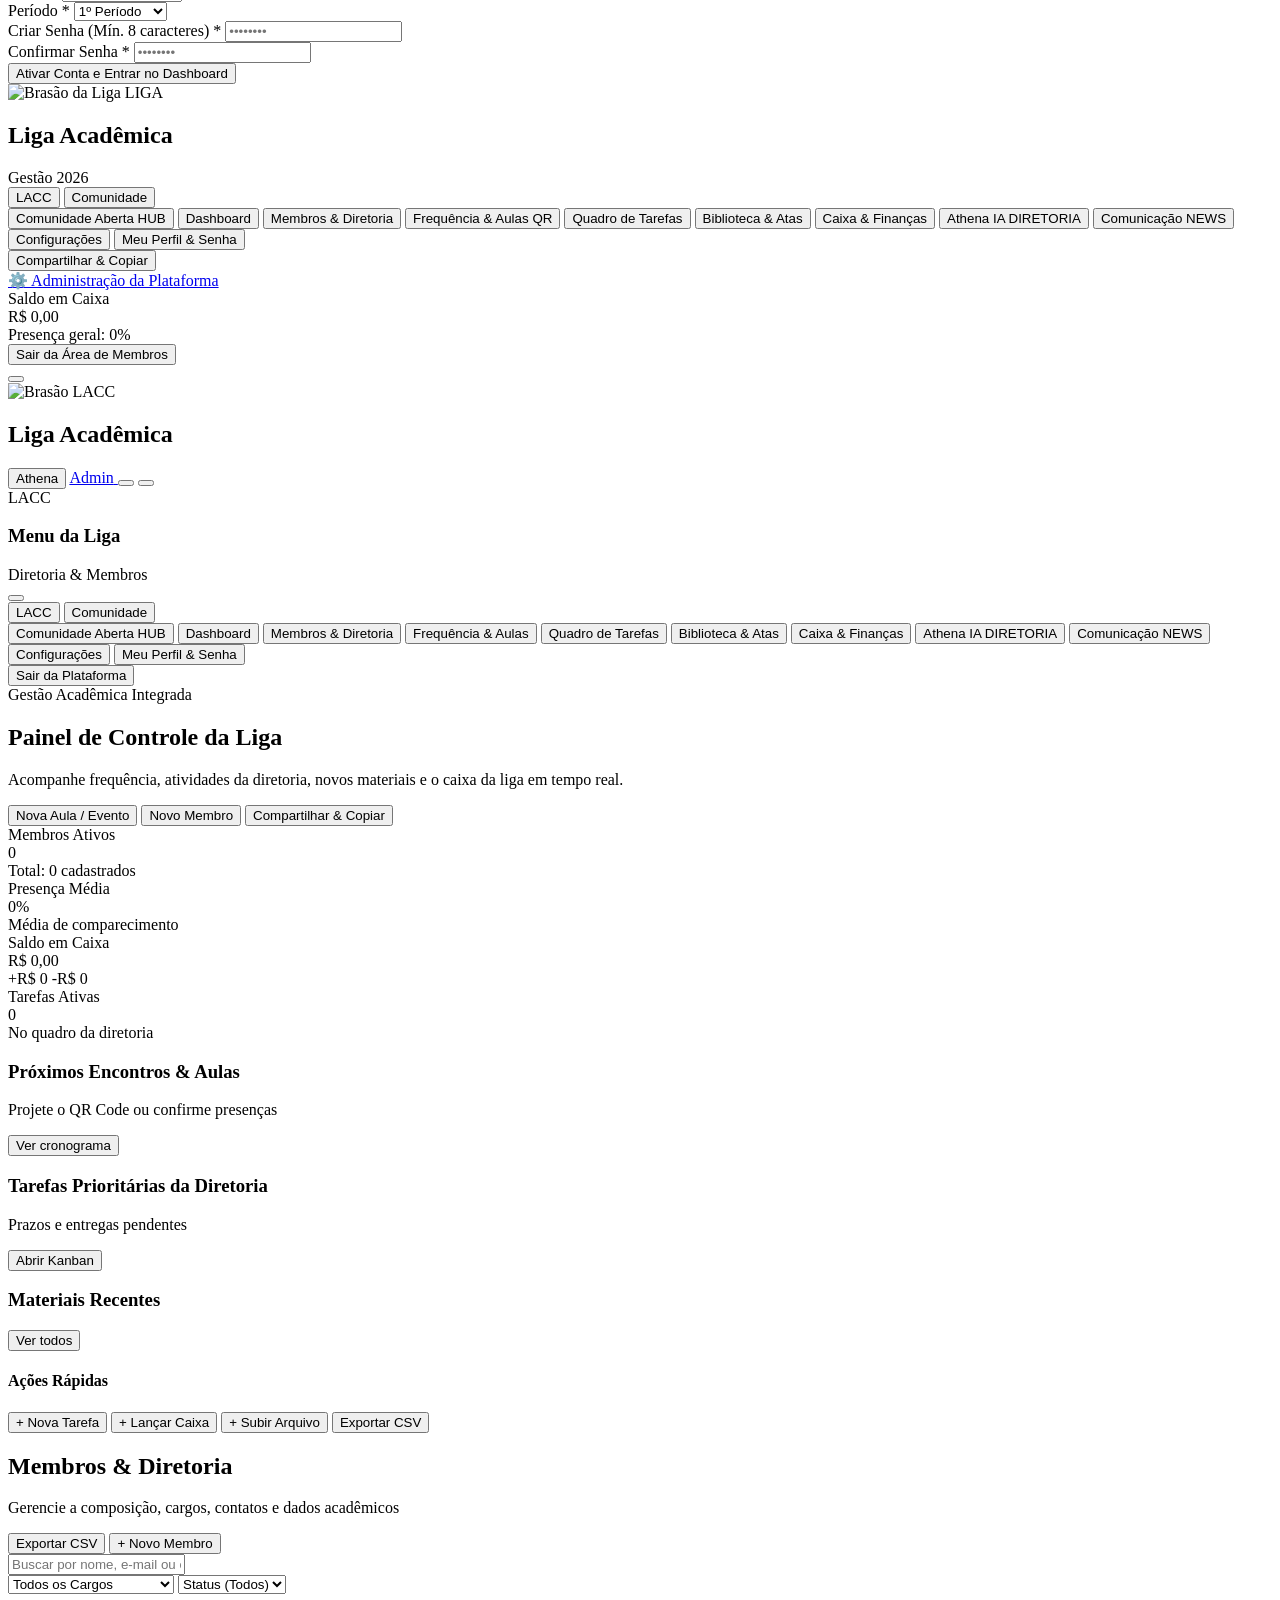
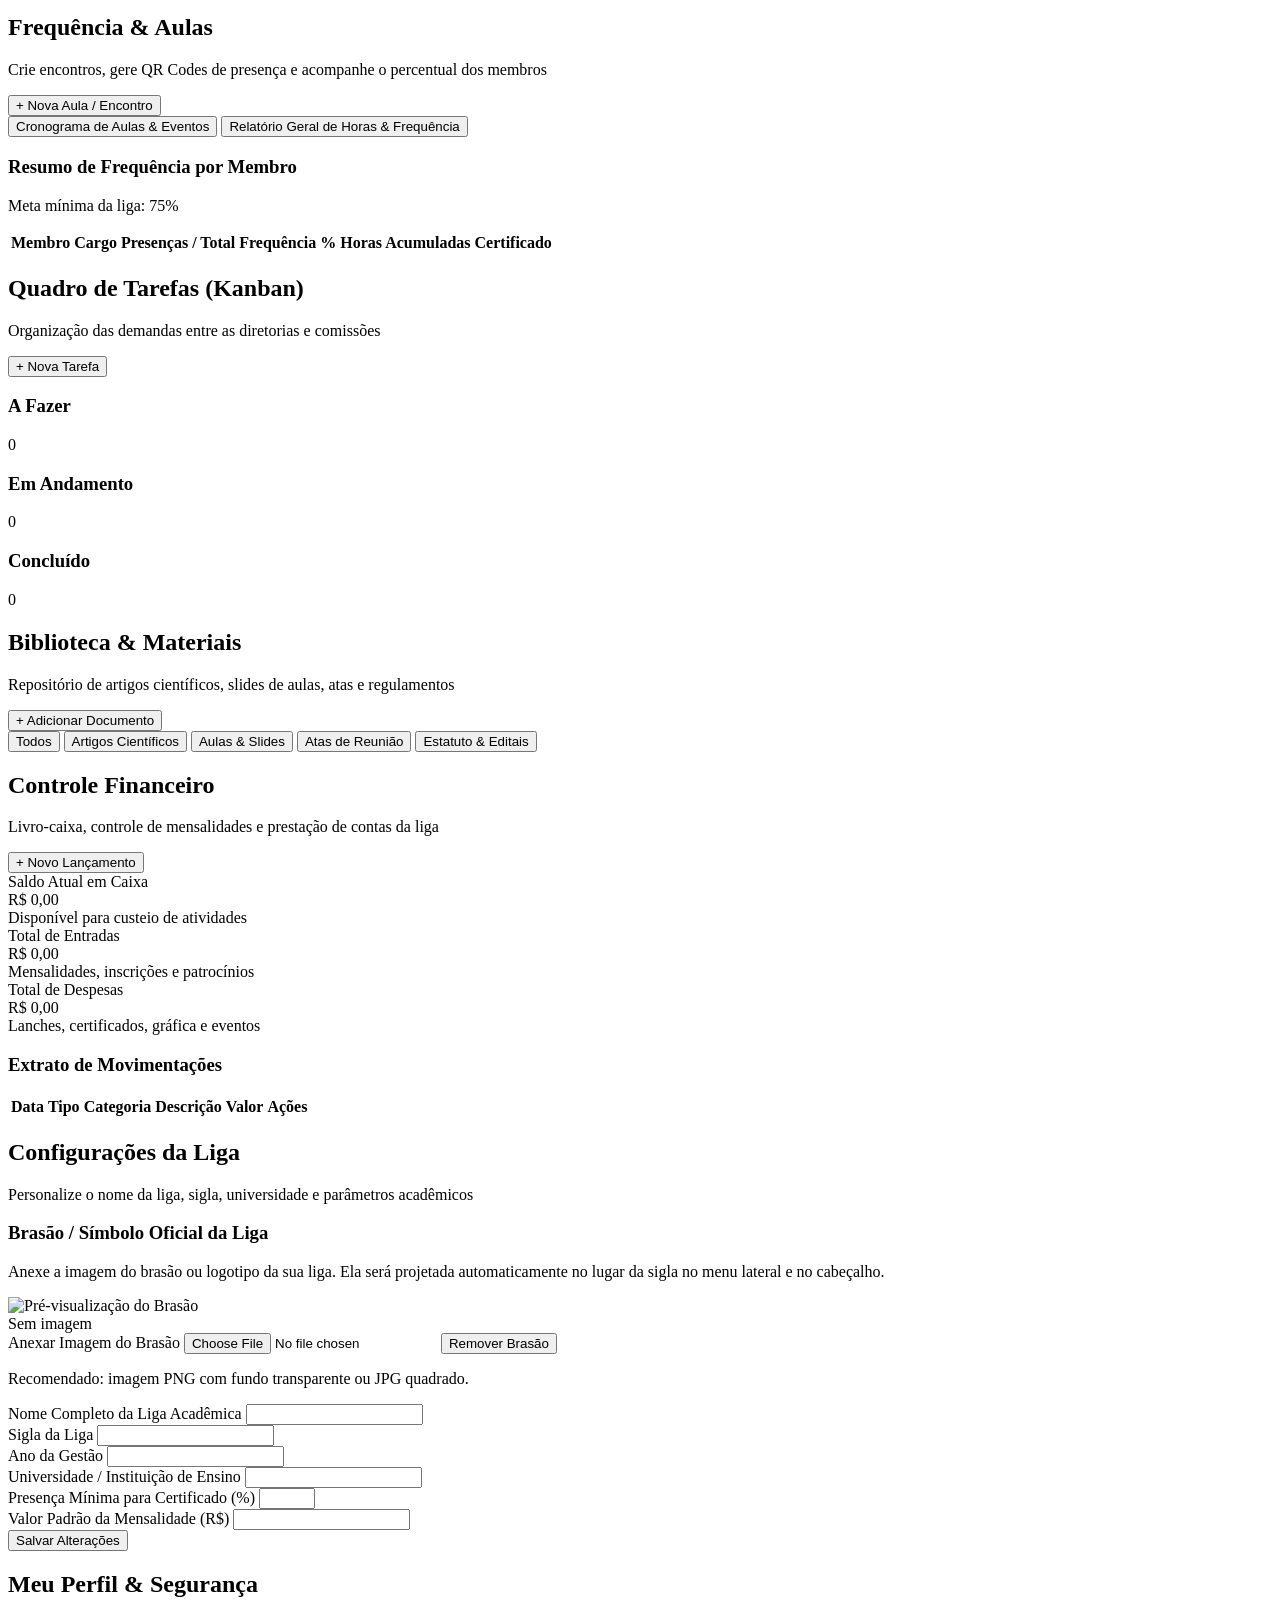
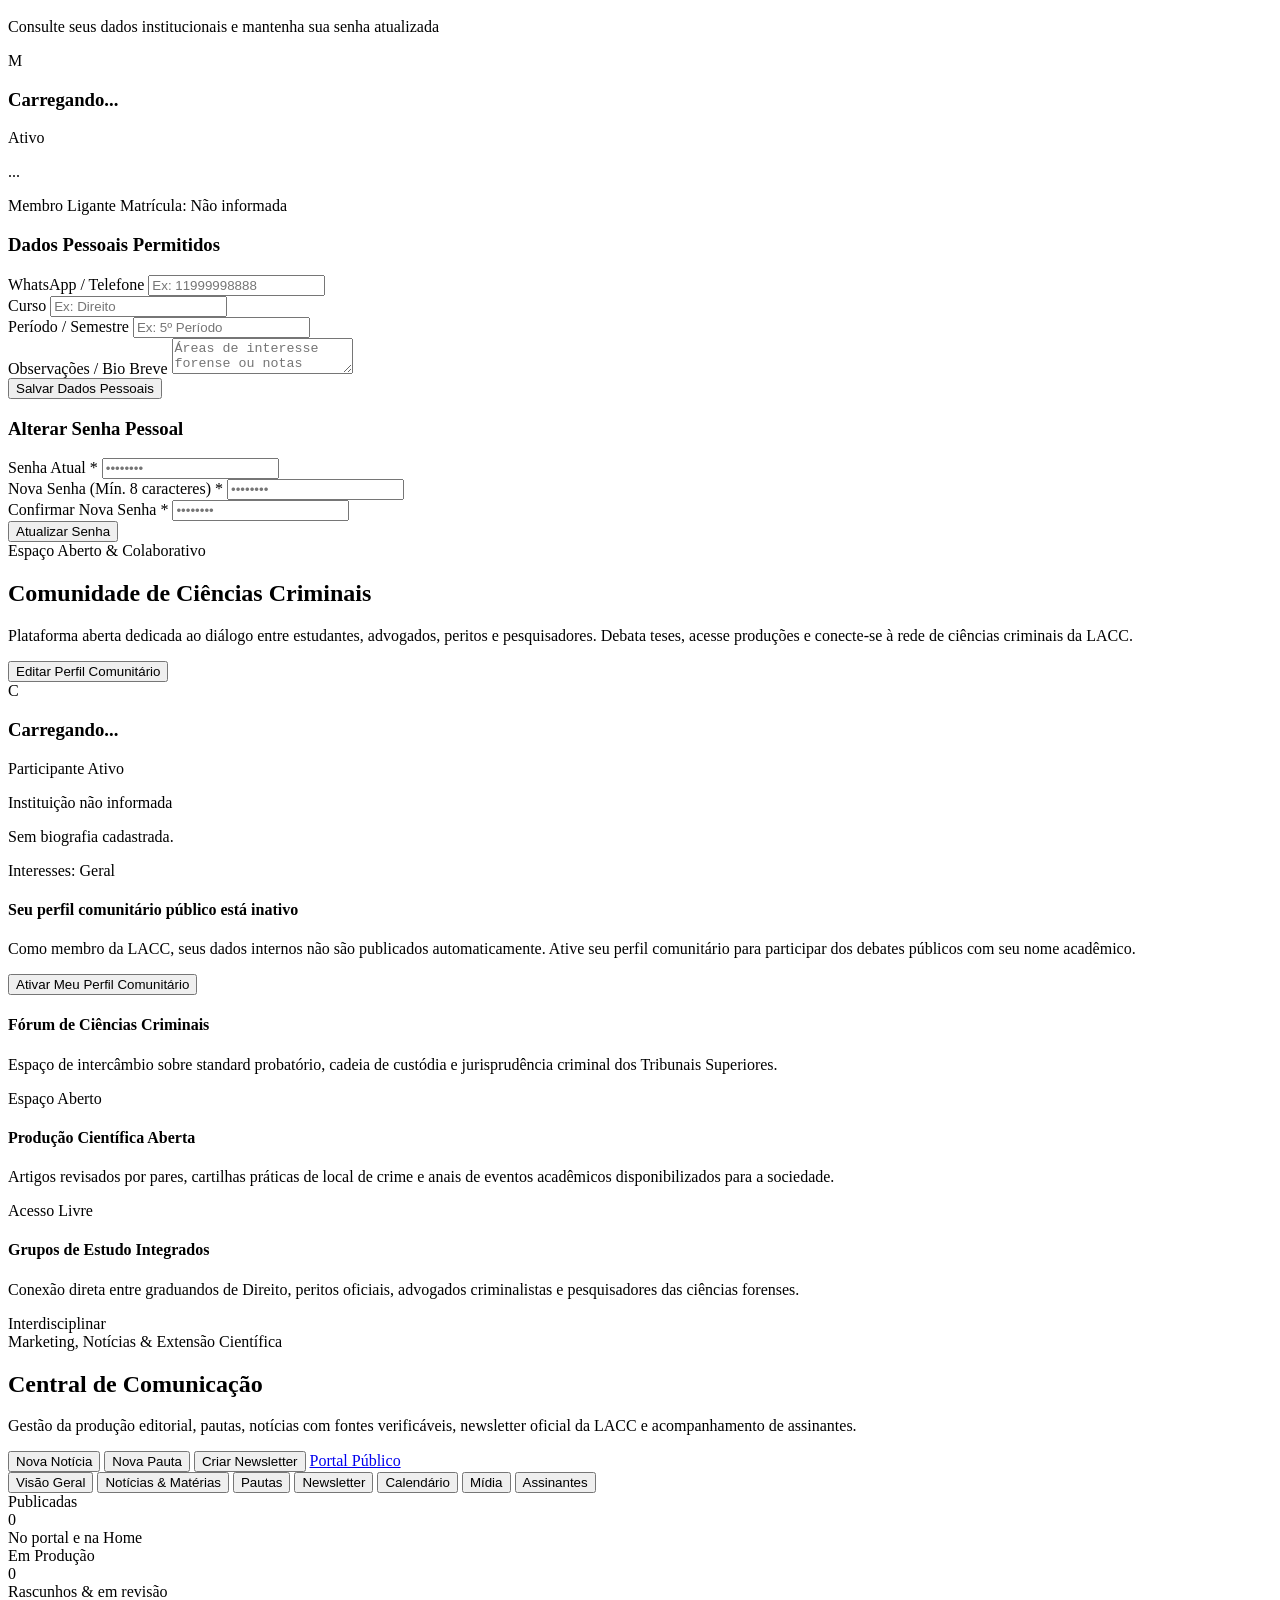
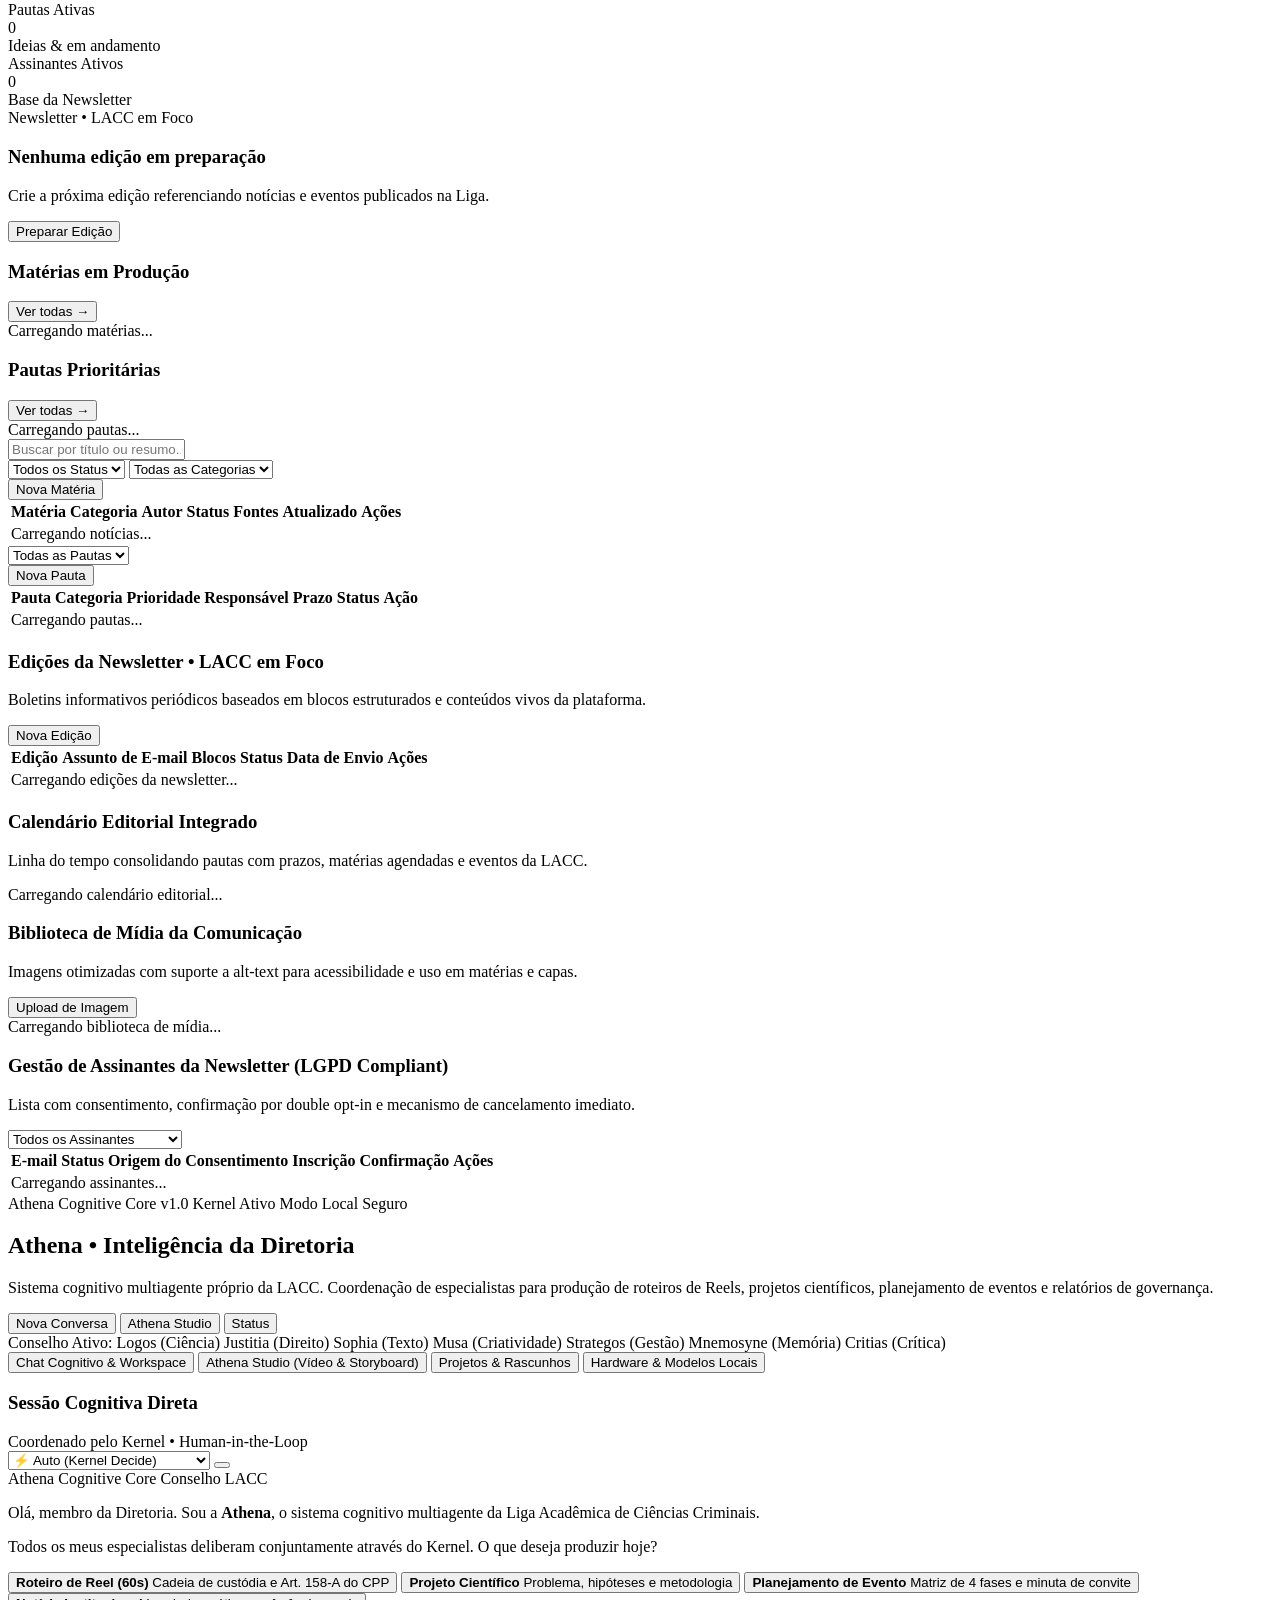
==== commit 18c70f23: "feat(athena): Implement Athena Cognitive Multi-Agent System & Director Chat Interface with mobile dr" ====
--- a/frontend/index.html
+++ b/frontend/index.html
@@ -984,6 +984,11 @@
                     <i data-lucide="wallet" class="w-5 h-5"></i>
                     <span>Caixa & Finanças</span>
                 </button>
+                <button id="nav-btn-athena" onclick="navigateTo('athena')" data-nav="athena" class="nav-btn w-full flex items-center gap-3 px-3 py-2.5 rounded-lg text-sm font-semibold transition text-amber-300 bg-amber-500/10 hover:bg-amber-500/20 border border-amber-500/30 mb-1 shadow-sm shadow-amber-500/10">
+                    <i data-lucide="bot" class="w-5 h-5 text-amber-400"></i>
+                    <span class="flex-1 text-left font-bold">Athena IA</span>
+                    <span class="text-[9px] bg-amber-500/20 text-amber-300 px-1.5 py-0.5 rounded font-mono font-bold tracking-tight">DIRETORIA</span>
+                </button>
                 <button id="nav-btn-communication" onclick="navigateTo('communication')" data-nav="communication" class="nav-btn w-full flex items-center gap-3 px-3 py-2.5 rounded-lg text-sm font-medium transition text-slate-300 hover:bg-slate-800 hover:text-white">
                     <i data-lucide="newspaper" class="w-5 h-5 text-amber-400"></i>
                     <span class="flex-1 text-left">Comunicação</span>
@@ -1038,19 +1043,26 @@
             <!-- Top Mobile Bar -->
             <header class="lg:hidden bg-white border-b border-slate-200 px-4 py-3 flex items-center justify-between z-10">
                 <div class="flex items-center gap-2.5">
+                    <button onclick="toggleMobileSidebar()" title="Abrir Menu Lateral" class="p-2 rounded-xl bg-slate-900 text-amber-400 hover:bg-slate-800 transition shrink-0 flex items-center justify-center shadow-md">
+                        <i data-lucide="menu" class="w-5 h-5"></i>
+                    </button>
                     <div class="w-9 h-9 rounded-xl bg-slate-100 flex items-center justify-center text-slate-800 font-bold text-xs overflow-hidden border border-slate-200 shrink-0" id="mobile-logo-container">
                         <img id="mobile-logo-img" src="" alt="Brasão" class="w-full h-full object-cover hidden">
-                        <span id="mobile-sigla" class="font-extrabold text-xs text-brand-600">LIGA</span>
-                    </div>
-                    <div>
-                        <h2 class="text-sm font-bold text-slate-800 truncate max-w-[180px]" id="mobile-league-name">Liga Acadêmica</h2>
+                        <span id="mobile-sigla" class="font-extrabold text-xs text-brand-600">LACC</span>
+                    </div>
+                    <div>
+                        <h2 class="text-sm font-bold text-slate-800 truncate max-w-[140px]" id="mobile-league-name">Liga Acadêmica</h2>
                     </div>
                 </div>
                 <div class="flex items-center gap-1.5 sm:gap-2">
+                    <button onclick="navigateTo('athena')" title="Athena IA (Diretoria)" class="px-2.5 py-1.5 rounded-xl bg-amber-500/20 text-amber-800 border border-amber-500/40 text-xs font-bold transition flex items-center gap-1">
+                        <i data-lucide="bot" class="w-4 h-4 text-amber-600"></i>
+                        <span>Athena</span>
+                    </button>
                     <!-- Botão Super Admin Mobile (Exclusivo Superadmin Paulo Alberto) -->
                     <a id="mobile-superadmin-btn" href="/admin" title="Painel Super Admin da LACC" class="hidden items-center gap-1.5 px-2.5 py-1.5 rounded-xl bg-amber-500/20 hover:bg-amber-500/30 text-amber-800 border border-amber-500/40 transition text-xs font-bold shadow-sm">
                         <i data-lucide="shield-alert" class="w-3.5 h-3.5 text-amber-600"></i>
-                        <span class="text-[11px] font-extrabold tracking-tight">Super Admin</span>
+                        <span class="text-[11px] font-extrabold tracking-tight">Admin</span>
                     </a>
                     <button onclick="openShareModal()" title="Compartilhar Site" class="p-2 rounded-lg bg-emerald-50 text-emerald-700 hover:bg-emerald-100 transition">
                         <i data-lucide="share-2" class="w-5 h-5"></i>
@@ -1060,6 +1072,95 @@
                     </button>
                 </div>
             </header>
+
+            <!-- Gaveta Lateral Mobile (Off-Canvas Sidebar para Celular) -->
+            <div id="mobile-sidebar-backdrop" onclick="closeMobileSidebar()" class="fixed inset-0 bg-slate-950/70 backdrop-blur-sm z-50 lg:hidden hidden transition-opacity"></div>
+            <aside id="mobile-sidebar-drawer" class="fixed top-0 left-0 bottom-0 w-72 bg-slate-900 text-white z-50 lg:hidden transform -translate-x-full transition-transform duration-300 ease-in-out flex flex-col shadow-2xl border-r border-slate-800">
+                <div class="p-4 border-b border-slate-800 flex items-center justify-between">
+                    <div class="flex items-center gap-3">
+                        <div class="w-10 h-10 rounded-xl bg-slate-800 flex items-center justify-center text-white font-bold text-xs border border-slate-700">
+                            <span class="font-extrabold text-amber-400">LACC</span>
+                        </div>
+                        <div>
+                            <h3 class="font-bold text-sm text-white">Menu da Liga</h3>
+                            <span class="text-xs text-amber-400 font-semibold">Diretoria & Membros</span>
+                        </div>
+                    </div>
+                    <button onclick="closeMobileSidebar()" class="p-2 text-slate-400 hover:text-white rounded-lg hover:bg-slate-800 transition">
+                        <i data-lucide="x" class="w-5 h-5"></i>
+                    </button>
+                </div>
+
+                <div class="px-3 pt-3 pb-2">
+                    <div class="flex items-center p-1 bg-slate-950/80 rounded-xl border border-slate-800 text-xs">
+                        <button onclick="switchEnvironment('member'); closeMobileSidebar();" class="flex-1 py-1.5 px-2 rounded-lg font-semibold transition flex items-center justify-center gap-1.5 bg-emerald-600 text-white shadow-sm">
+                            <i data-lucide="shield" class="w-3.5 h-3.5"></i>
+                            <span>LACC</span>
+                        </button>
+                        <button onclick="switchEnvironment('community'); closeMobileSidebar();" class="flex-1 py-1.5 px-2 rounded-lg font-semibold transition flex items-center justify-center gap-1.5 text-slate-400 hover:text-cyan-300">
+                            <i data-lucide="globe" class="w-3.5 h-3.5"></i>
+                            <span>Comunidade</span>
+                        </button>
+                    </div>
+                </div>
+
+                <nav class="flex-1 px-3 py-2 space-y-1 overflow-y-auto" id="mobile-nav-list">
+                    <button onclick="navigateTo('community'); closeMobileSidebar();" class="w-full flex items-center gap-3 px-3 py-2.5 rounded-lg text-sm font-medium text-cyan-300 hover:bg-cyan-950/40 border border-cyan-500/20 mb-2">
+                        <i data-lucide="globe" class="w-5 h-5 text-cyan-400"></i>
+                        <span class="flex-1 text-left font-semibold">Comunidade Aberta</span>
+                        <span class="text-[9px] bg-cyan-500/20 text-cyan-300 px-1.5 py-0.5 rounded font-mono">HUB</span>
+                    </button>
+                    <button onclick="navigateTo('dashboard'); closeMobileSidebar();" class="w-full flex items-center gap-3 px-3 py-2.5 rounded-lg text-sm font-medium text-slate-300 hover:bg-slate-800">
+                        <i data-lucide="layout-dashboard" class="w-5 h-5"></i>
+                        <span>Dashboard</span>
+                    </button>
+                    <button onclick="navigateTo('members'); closeMobileSidebar();" class="w-full flex items-center gap-3 px-3 py-2.5 rounded-lg text-sm font-medium text-slate-300 hover:bg-slate-800">
+                        <i data-lucide="users" class="w-5 h-5"></i>
+                        <span>Membros & Diretoria</span>
+                    </button>
+                    <button onclick="navigateTo('attendance'); closeMobileSidebar();" class="w-full flex items-center gap-3 px-3 py-2.5 rounded-lg text-sm font-medium text-slate-300 hover:bg-slate-800">
+                        <i data-lucide="calendar-check" class="w-5 h-5"></i>
+                        <span>Frequência & Aulas</span>
+                    </button>
+                    <button onclick="navigateTo('tasks'); closeMobileSidebar();" class="w-full flex items-center gap-3 px-3 py-2.5 rounded-lg text-sm font-medium text-slate-300 hover:bg-slate-800">
+                        <i data-lucide="kanban-square" class="w-5 h-5"></i>
+                        <span>Quadro de Tarefas</span>
+                    </button>
+                    <button onclick="navigateTo('materials'); closeMobileSidebar();" class="w-full flex items-center gap-3 px-3 py-2.5 rounded-lg text-sm font-medium text-slate-300 hover:bg-slate-800">
+                        <i data-lucide="book-open" class="w-5 h-5"></i>
+                        <span>Biblioteca & Atas</span>
+                    </button>
+                    <button onclick="navigateTo('finances'); closeMobileSidebar();" class="w-full flex items-center gap-3 px-3 py-2.5 rounded-lg text-sm font-medium text-slate-300 hover:bg-slate-800">
+                        <i data-lucide="wallet" class="w-5 h-5"></i>
+                        <span>Caixa & Finanças</span>
+                    </button>
+                    <button id="mobile-nav-btn-athena" onclick="navigateTo('athena'); closeMobileSidebar();" class="w-full flex items-center gap-3 px-3 py-2.5 rounded-lg text-sm font-semibold text-amber-300 bg-amber-500/10 hover:bg-amber-500/20 border border-amber-500/30 my-1 shadow-sm">
+                        <i data-lucide="bot" class="w-5 h-5 text-amber-400"></i>
+                        <span class="flex-1 text-left font-bold">Athena IA</span>
+                        <span class="text-[9px] bg-amber-500/20 text-amber-300 px-1.5 py-0.5 rounded font-mono font-bold">DIRETORIA</span>
+                    </button>
+                    <button onclick="navigateTo('communication'); closeMobileSidebar();" class="w-full flex items-center gap-3 px-3 py-2.5 rounded-lg text-sm font-medium text-slate-300 hover:bg-slate-800">
+                        <i data-lucide="newspaper" class="w-5 h-5 text-amber-400"></i>
+                        <span class="flex-1 text-left">Comunicação</span>
+                        <span class="text-[9px] bg-amber-500/20 text-amber-300 px-1.5 py-0.5 rounded font-mono">NEWS</span>
+                    </button>
+                    <button onclick="navigateTo('settings'); closeMobileSidebar();" class="w-full flex items-center gap-3 px-3 py-2.5 rounded-lg text-sm font-medium text-slate-300 hover:bg-slate-800">
+                        <i data-lucide="settings" class="w-5 h-5"></i>
+                        <span>Configurações</span>
+                    </button>
+                    <button onclick="navigateTo('profile'); closeMobileSidebar();" class="w-full flex items-center gap-3 px-3 py-2.5 rounded-lg text-sm font-medium text-slate-300 hover:bg-slate-800">
+                        <i data-lucide="user-check" class="w-5 h-5"></i>
+                        <span>Meu Perfil & Senha</span>
+                    </button>
+                </nav>
+
+                <div class="p-4 border-t border-slate-800 space-y-2">
+                    <button onclick="handleLogout()" class="w-full flex items-center justify-center gap-2 py-2.5 rounded-xl text-xs font-semibold text-slate-400 hover:text-rose-400 hover:bg-slate-800 transition border border-slate-800">
+                        <i data-lucide="log-out" class="w-4 h-4"></i>
+                        <span>Sair da Plataforma</span>
+                    </button>
+                </div>
+            </aside>
 
             <!-- Main Dynamic View Container -->
             <main class="flex-1 overflow-y-auto mobile-nav-safe p-4 md:p-6 lg:p-8" id="view-container">
@@ -2122,6 +2223,309 @@
                     </div>
                 </section>
 
+                <!-- ================= 8. VIEW ATHENA (SISTEMA COGNITIVO MULTIAGENTE DA DIRETORIA) ================= -->
+                <section id="view-athena" class="hidden space-y-6 max-w-6xl mx-auto pb-12">
+                    <!-- Header do Módulo Athena -->
+                    <div class="bg-slate-900 border border-slate-800 rounded-3xl p-6 md:p-8 text-white shadow-2xl relative overflow-hidden">
+                        <div class="absolute -right-12 -top-12 w-64 h-64 bg-amber-500/10 rounded-full blur-3xl pointer-events-none"></div>
+                        <div class="absolute -left-12 -bottom-12 w-64 h-64 bg-emerald-500/10 rounded-full blur-3xl pointer-events-none"></div>
+                        
+                        <div class="flex flex-col lg:flex-row lg:items-center justify-between gap-6 relative z-10">
+                            <div class="space-y-2">
+                                <div class="flex items-center gap-2">
+                                    <span class="inline-flex items-center gap-1.5 px-3 py-1 rounded-full text-xs font-bold bg-amber-500/20 text-amber-300 border border-amber-500/30">
+                                        <i data-lucide="bot" class="w-4 h-4 text-amber-400"></i>
+                                        <span>Athena Cognitive Core v1.0</span>
+                                    </span>
+                                    <span class="inline-flex items-center gap-1 px-2.5 py-0.5 rounded-full text-[11px] font-semibold bg-emerald-500/20 text-emerald-300 border border-emerald-500/30">
+                                        <span class="w-1.5 h-1.5 rounded-full bg-emerald-400 animate-pulse"></span>
+                                        Kernel Ativo
+                                    </span>
+                                    <span class="text-xs text-slate-400 font-mono hidden sm:inline">Modo Local Seguro</span>
+                                </div>
+                                <h1 class="text-2xl md:text-3xl font-extrabold tracking-tight text-white flex items-center gap-3">
+                                    <span>Athena • Inteligência da Diretoria</span>
+                                </h1>
+                                <p class="text-slate-400 text-xs md:text-sm max-w-2xl">
+                                    Sistema cognitivo multiagente próprio da LACC. Coordenação de especialistas para produção de roteiros de Reels, projetos científicos, planejamento de eventos e relatórios de governança.
+                                </p>
+                            </div>
+
+                            <!-- Botões de Ação Rápida no Topo -->
+                            <div class="flex flex-wrap items-center gap-2">
+                                <button onclick="resetAthenaChat()" class="px-4 py-2 rounded-xl bg-slate-800 hover:bg-slate-700 text-slate-200 text-xs font-semibold border border-slate-700 transition flex items-center gap-2">
+                                    <i data-lucide="plus-circle" class="w-4 h-4 text-amber-400"></i>
+                                    <span>Nova Conversa</span>
+                                </button>
+                                <button onclick="switchAthenaTab('studio')" class="px-4 py-2 rounded-xl bg-amber-500/20 hover:bg-amber-500/30 text-amber-300 text-xs font-bold border border-amber-500/40 transition flex items-center gap-2">
+                                    <i data-lucide="film" class="w-4 h-4 text-amber-400"></i>
+                                    <span>Athena Studio</span>
+                                </button>
+                                <button onclick="switchAthenaTab('status')" class="px-3 py-2 rounded-xl bg-slate-800/80 hover:bg-slate-700 text-slate-300 text-xs font-medium border border-slate-700 transition flex items-center gap-1.5" title="Hardware & Modelos">
+                                    <i data-lucide="cpu" class="w-4 h-4 text-emerald-400"></i>
+                                    <span>Status</span>
+                                </button>
+                            </div>
+                        </div>
+
+                        <!-- Especialistas do Conselho Cognitivo (Pills interativos) -->
+                        <div class="mt-6 pt-5 border-t border-slate-800/80 flex flex-wrap items-center gap-2 text-xs">
+                            <span class="text-slate-400 font-semibold text-[11px] uppercase tracking-wider mr-1">Conselho Ativo:</span>
+                            <span class="px-2.5 py-1 rounded-lg bg-slate-800 text-slate-300 border border-slate-700/60 font-medium flex items-center gap-1.5" title="Ciência & Método Epistemológico">
+                                <span class="w-2 h-2 rounded-full bg-blue-400"></span> Logos <span class="text-[10px] text-slate-400">(Ciência)</span>
+                            </span>
+                            <span class="px-2.5 py-1 rounded-lg bg-slate-800 text-slate-300 border border-slate-700/60 font-medium flex items-center gap-1.5" title="Dogmática Penal & Processo Penal">
+                                <span class="w-2 h-2 rounded-full bg-emerald-400"></span> Justitia <span class="text-[10px] text-slate-400">(Direito)</span>
+                            </span>
+                            <span class="px-2.5 py-1 rounded-lg bg-slate-800 text-slate-300 border border-slate-700/60 font-medium flex items-center gap-1.5" title="Linguagem, Redação & Retórica">
+                                <span class="w-2 h-2 rounded-full bg-purple-400"></span> Sophia <span class="text-[10px] text-slate-400">(Texto)</span>
+                            </span>
+                            <span class="px-2.5 py-1 rounded-lg bg-slate-800 text-slate-300 border border-slate-700/60 font-medium flex items-center gap-1.5" title="Criatividade, Roteiros & Storyboard">
+                                <span class="w-2 h-2 rounded-full bg-rose-400"></span> Musa <span class="text-[10px] text-slate-400">(Criatividade)</span>
+                            </span>
+                            <span class="px-2.5 py-1 rounded-lg bg-slate-800 text-slate-300 border border-slate-700/60 font-medium flex items-center gap-1.5" title="Planejamento & Metas">
+                                <span class="w-2 h-2 rounded-full bg-amber-400"></span> Strategos <span class="text-[10px] text-slate-400">(Gestão)</span>
+                            </span>
+                            <span class="px-2.5 py-1 rounded-lg bg-slate-800 text-slate-300 border border-slate-700/60 font-medium flex items-center gap-1.5" title="Memória & Histórico Institucional">
+                                <span class="w-2 h-2 rounded-full bg-cyan-400"></span> Mnemosyne <span class="text-[10px] text-slate-400">(Memória)</span>
+                            </span>
+                            <span class="px-2.5 py-1 rounded-lg bg-slate-800 text-slate-300 border border-slate-700/60 font-medium flex items-center gap-1.5" title="Auditoria Crítica & Anti-Alucinação">
+                                <span class="w-2 h-2 rounded-full bg-rose-500"></span> Critias <span class="text-[10px] text-slate-400">(Crítica)</span>
+                            </span>
+                        </div>
+                    </div>
+
+                    <!-- Navegação das Sub-Abas da Athena -->
+                    <div class="flex items-center gap-2 border-b border-slate-200 text-sm font-semibold pb-1 overflow-x-auto">
+                        <button id="athena-tab-btn-chat" onclick="switchAthenaTab('chat')" class="px-4 py-2.5 rounded-t-xl border-b-2 border-amber-600 text-amber-700 font-bold transition flex items-center gap-2">
+                            <i data-lucide="message-square" class="w-4 h-4"></i>
+                            <span>Chat Cognitivo & Workspace</span>
+                        </button>
+                        <button id="athena-tab-btn-studio" onclick="switchAthenaTab('studio')" class="px-4 py-2.5 rounded-t-xl border-b-2 border-transparent text-slate-500 hover:text-slate-800 transition flex items-center gap-2">
+                            <i data-lucide="film" class="w-4 h-4"></i>
+                            <span>Athena Studio (Vídeo & Storyboard)</span>
+                        </button>
+                        <button id="athena-tab-btn-projects" onclick="switchAthenaTab('projects')" class="px-4 py-2.5 rounded-t-xl border-b-2 border-transparent text-slate-500 hover:text-slate-800 transition flex items-center gap-2">
+                            <i data-lucide="folder-kanban" class="w-4 h-4"></i>
+                            <span>Projetos & Rascunhos</span>
+                        </button>
+                        <button id="athena-tab-btn-status" onclick="switchAthenaTab('status')" class="px-4 py-2.5 rounded-t-xl border-b-2 border-transparent text-slate-500 hover:text-slate-800 transition flex items-center gap-2">
+                            <i data-lucide="cpu" class="w-4 h-4"></i>
+                            <span>Hardware & Modelos Locais</span>
+                        </button>
+                    </div>
+
+                    <!-- ================= SUB-ABA 1: CHAT COGNITIVO & WORKSPACE ================= -->
+                    <div id="athena-panel-chat" class="space-y-4">
+                        <!-- Chat Box Container -->
+                        <div class="bg-slate-900 border border-slate-800 rounded-3xl overflow-hidden shadow-xl flex flex-col h-[650px]">
+                            
+                            <!-- Barra Superior da Sessão de Chat -->
+                            <div class="bg-slate-950/80 border-b border-slate-800 px-5 py-3.5 flex items-center justify-between z-10 shrink-0">
+                                <div class="flex items-center gap-3">
+                                    <div class="w-8 h-8 rounded-lg bg-amber-500/20 text-amber-300 flex items-center justify-center font-bold">
+                                        <i data-lucide="bot" class="w-4 h-4 text-amber-400"></i>
+                                    </div>
+                                    <div>
+                                        <h3 class="text-sm font-bold text-white leading-tight" id="athena-current-session-title">Sessão Cognitiva Direta</h3>
+                                        <span class="text-[11px] text-slate-400">Coordenado pelo Kernel • Human-in-the-Loop</span>
+                                    </div>
+                                </div>
+                                <div class="flex items-center gap-2">
+                                    <!-- Seletor de Encargo / Especialidade -->
+                                    <select id="athena-select-duty" class="bg-slate-800 border border-slate-700 text-xs text-slate-200 rounded-xl px-3 py-1.5 focus:outline-none focus:ring-2 focus:ring-amber-500 font-medium">
+                                        <option value="">⚡ Auto (Kernel Decide)</option>
+                                        <option value="comunicacao">📢 Comunicação & Mídias</option>
+                                        <option value="pesquisa">🔬 Pesquisa Científica</option>
+                                        <option value="eventos">📅 Eventos & Extensão</option>
+                                        <option value="tesouraria">💰 Tesouraria (Assistivo)</option>
+                                        <option value="presidencia">🏛️ Presidência & Governança</option>
+                                    </select>
+                                    <button onclick="resetAthenaChat()" title="Limpar conversa" class="p-2 text-slate-400 hover:text-white rounded-lg hover:bg-slate-800 transition">
+                                        <i data-lucide="rotate-ccw" class="w-4 h-4"></i>
+                                    </button>
+                                </div>
+                            </div>
+
+                            <!-- Área de Rolagem das Mensagens -->
+                            <div id="athena-messages-list" class="flex-1 overflow-y-auto p-5 sm:p-6 space-y-6 overscroll-contain">
+                                
+                                <!-- Mensagem de Boas-Vindas da Athena -->
+                                <div class="flex gap-4 max-w-4xl">
+                                    <div class="w-9 h-9 rounded-2xl bg-amber-500/20 border border-amber-500/30 text-amber-400 flex items-center justify-center shrink-0 shadow-lg mt-1">
+                                        <i data-lucide="bot" class="w-5 h-5"></i>
+                                    </div>
+                                    <div class="space-y-3 flex-1">
+                                        <div class="bg-slate-800/90 border border-slate-700/80 rounded-2xl rounded-tl-sm p-5 text-slate-100 shadow-md">
+                                            <div class="flex items-center justify-between pb-2 mb-2 border-b border-slate-700/60">
+                                                <span class="font-bold text-amber-300 text-xs flex items-center gap-1.5">
+                                                    <i data-lucide="sparkles" class="w-3.5 h-3.5"></i> Athena Cognitive Core
+                                                </span>
+                                                <span class="text-[10px] text-slate-400 font-mono">Conselho LACC</span>
+                                            </div>
+                                            <p class="text-sm leading-relaxed text-slate-200">
+                                                Olá, membro da Diretoria. Sou a <strong>Athena</strong>, o sistema cognitivo multiagente da Liga Acadêmica de Ciências Criminais.
+                                            </p>
+                                            <p class="text-xs text-slate-400 mt-2">
+                                                Todos os meus especialistas deliberam conjuntamente através do Kernel. O que deseja produzir hoje?
+                                            </p>
+                                        </div>
+
+                                        <!-- Chips de Ações Rápidas Sugeridas -->
+                                        <div class="grid grid-cols-1 sm:grid-cols-2 gap-2 pt-1">
+                                            <button onclick="sendQuickAthenaPrompt('Crie um Reel de 60 segundos sobre cadeia de custódia digital.')" class="text-left p-3 rounded-xl bg-slate-800/60 hover:bg-slate-800 border border-slate-700/60 hover:border-amber-500/40 text-xs text-slate-300 hover:text-white transition group flex items-start gap-2.5">
+                                                <i data-lucide="film" class="w-4 h-4 text-amber-400 shrink-0 mt-0.5 group-hover:scale-110 transition"></i>
+                                                <div>
+                                                    <strong class="block text-amber-300 font-semibold mb-0.5">Roteiro de Reel (60s)</strong>
+                                                    <span class="text-[11px] text-slate-400">Cadeia de custódia e Art. 158-A do CPP</span>
+                                                </div>
+                                            </button>
+
+                                            <button onclick="sendQuickAthenaPrompt('Ajude a estruturar um projeto de pesquisa sobre reincidência e justiça restaurativa.')" class="text-left p-3 rounded-xl bg-slate-800/60 hover:bg-slate-800 border border-slate-700/60 hover:border-emerald-500/40 text-xs text-slate-300 hover:text-white transition group flex items-start gap-2.5">
+                                                <i data-lucide="book-marked" class="w-4 h-4 text-emerald-400 shrink-0 mt-0.5 group-hover:scale-110 transition"></i>
+                                                <div>
+                                                    <strong class="block text-emerald-300 font-semibold mb-0.5">Projeto Científico</strong>
+                                                    <span class="text-[11px] text-slate-400">Problema, hipóteses e metodologia</span>
+                                                </div>
+                                            </button>
+
+                                            <button onclick="sendQuickAthenaPrompt('Monte o planejamento de uma palestra e mesa-redonda sobre Criminologia Crítica com cronograma e checklist.')" class="text-left p-3 rounded-xl bg-slate-800/60 hover:bg-slate-800 border border-slate-700/60 hover:border-blue-500/40 text-xs text-slate-300 hover:text-white transition group flex items-start gap-2.5">
+                                                <i data-lucide="calendar-plus" class="w-4 h-4 text-blue-400 shrink-0 mt-0.5 group-hover:scale-110 transition"></i>
+                                                <div>
+                                                    <strong class="block text-blue-300 font-semibold mb-0.5">Planejamento de Evento</strong>
+                                                    <span class="text-[11px] text-slate-400">Matriz de 4 fases e minuta de convite</span>
+                                                </div>
+                                            </button>
+
+                                            <button onclick="sendQuickAthenaPrompt('Redija uma matéria jornalística para o portal de notícias da LACC com fontes formais verificadas.')" class="text-left p-3 rounded-xl bg-slate-800/60 hover:bg-slate-800 border border-slate-700/60 hover:border-purple-500/40 text-xs text-slate-300 hover:text-white transition group flex items-start gap-2.5">
+                                                <i data-lucide="newspaper" class="w-4 h-4 text-purple-400 shrink-0 mt-0.5 group-hover:scale-110 transition"></i>
+                                                <div>
+                                                    <strong class="block text-purple-300 font-semibold mb-0.5">Notícia Institucional</strong>
+                                                    <span class="text-[11px] text-slate-400">Lead, dogmática e referências reais</span>
+                                                </div>
+                                            </button>
+                                        </div>
+                                    </div>
+                                </div>
+
+                            </div>
+
+                            <!-- Indicador Visual do Ciclo Cognitivo em Andamento -->
+                            <div id="athena-thinking-indicator" class="hidden px-6 py-3 bg-slate-950/90 border-t border-slate-800 text-xs text-slate-300 flex items-center justify-between">
+                                <div class="flex items-center gap-3">
+                                    <div class="w-4 h-4 border-2 border-amber-400 border-t-transparent rounded-full animate-spin"></div>
+                                    <span id="athena-thinking-text" class="font-medium text-amber-300">Kernel deliberando com o Conselho Cognitivo...</span>
+                                </div>
+                                <span class="text-[10px] text-slate-500 font-mono">Anti-Alucinação Ativa</span>
+                            </div>
+
+                            <!-- Barra Inferior de Entrada (Input estilo Copilot) -->
+                            <div class="bg-slate-950 border-t border-slate-800 p-4 shrink-0">
+                                <form id="form-athena-chat" onsubmit="submitAthenaPrompt(event)" class="space-y-2">
+                                    <div class="flex items-end gap-2 bg-slate-900 border border-slate-700/80 rounded-2xl p-2 focus-within:border-amber-500 focus-within:ring-1 focus-within:ring-amber-500 transition shadow-inner">
+                                        <textarea id="athena-prompt-input" rows="2" required placeholder="Peça um roteiro de Reel, projeto científico, plano de evento ou análise dogmática..." class="flex-1 bg-transparent border-0 text-white placeholder-slate-500 text-sm focus:outline-none resize-none px-3 py-1.5"></textarea>
+                                        
+                                        <button type="submit" id="btn-athena-submit" class="p-3 rounded-xl bg-amber-500 hover:bg-amber-400 text-slate-950 font-bold shadow-lg shadow-amber-500/20 transition shrink-0 flex items-center justify-center">
+                                            <i data-lucide="send" class="w-4 h-4"></i>
+                                        </button>
+                                    </div>
+                                    <div class="flex items-center justify-between text-[11px] text-slate-500 px-2">
+                                        <span>Enter para enviar • Shift+Enter para quebra de linha</span>
+                                        <span class="text-slate-400">🛡️ IA Local Segura • Acesso exclusivo da Diretoria</span>
+                                    </div>
+                                </form>
+                            </div>
+
+                        </div>
+                    </div>
+
+                    <!-- ================= SUB-ABA 2: ATHENA STUDIO (VÍDEO & STORYBOARD) ================= -->
+                    <div id="athena-panel-studio" class="hidden space-y-6">
+                        <div class="bg-white border border-slate-200 rounded-3xl p-6 shadow-sm">
+                            <div class="flex items-center justify-between mb-6 pb-4 border-b border-slate-100">
+                                <div>
+                                    <h3 class="text-lg font-bold text-slate-800">Athena Studio • Projetos de Vídeo e Storyboard</h3>
+                                    <p class="text-xs text-slate-500">Crie, edite cenas e exporte manifestos locais de Reels e vídeos científicos.</p>
+                                </div>
+                                <button onclick="switchAthenaTab('chat')" class="px-4 py-2 rounded-xl bg-amber-500 text-slate-950 font-bold text-xs shadow hover:bg-amber-400 transition">
+                                    + Criar Roteiro no Chat
+                                </button>
+                            </div>
+
+                            <!-- Listagem de Projetos do Studio -->
+                            <div id="athena-studio-projects-list" class="grid grid-cols-1 md:grid-cols-2 gap-4">
+                                <div class="col-span-2 text-center py-10 text-slate-400 text-sm">
+                                    Carregando projetos do Athena Studio...
+                                </div>
+                            </div>
+                        </div>
+                    </div>
+
+                    <!-- ================= SUB-ABA 3: PROJETOS & RASCUNHOS ================= -->
+                    <div id="athena-panel-projects" class="hidden space-y-6">
+                        <div class="bg-white border border-slate-200 rounded-3xl p-6 shadow-sm">
+                            <div class="flex items-center justify-between mb-4 pb-4 border-b border-slate-100">
+                                <div>
+                                    <h3 class="text-lg font-bold text-slate-800">Repositório de Projetos & Minutas da Athena</h3>
+                                    <p class="text-xs text-slate-500">Todas as propostas nascem como rascunho (DRAFT) para validação da Diretoria.</p>
+                                </div>
+                            </div>
+                            <div class="overflow-x-auto">
+                                <table class="w-full text-left text-xs">
+                                    <thead class="bg-slate-50 text-slate-500 font-semibold uppercase border-b border-slate-200">
+                                        <tr>
+                                            <th class="p-3.5">Título do Projeto</th>
+                                            <th class="p-3.5">Tipo</th>
+                                            <th class="p-3.5">Departamento</th>
+                                            <th class="p-3.5 text-center">Status</th>
+                                            <th class="p-3.5 text-center">Data</th>
+                                            <th class="p-3.5 text-right">Ações</th>
+                                        </tr>
+                                    </thead>
+                                    <tbody id="athena-projects-table-body" class="divide-y divide-slate-100">
+                                        <tr><td colspan="6" class="text-center py-8 text-slate-400">Carregando projetos...</td></tr>
+                                    </tbody>
+                                </table>
+                            </div>
+                        </div>
+                    </div>
+
+                    <!-- ================= SUB-ABA 4: STATUS DO HARDWARE & MODELOS ================= -->
+                    <div id="athena-panel-status" class="hidden space-y-6">
+                        <div class="bg-white border border-slate-200 rounded-3xl p-6 shadow-sm space-y-6">
+                            <div class="border-b border-slate-100 pb-4">
+                                <h3 class="text-lg font-bold text-slate-800">Arquitetura e Infraestrutura Local</h3>
+                                <p class="text-xs text-slate-500">Auditoria transparente de hardware, runtime Ollama e modelo de heurísticas determinísticas.</p>
+                            </div>
+
+                            <div class="grid grid-cols-1 md:grid-cols-3 gap-4" id="athena-hardware-cards">
+                                <div class="bg-slate-50 border border-slate-200 rounded-2xl p-4 space-y-2">
+                                    <span class="text-xs font-bold text-slate-500 uppercase">Kernel Cognitivo</span>
+                                    <div class="text-base font-bold text-emerald-600 flex items-center gap-1.5">
+                                        <span class="w-2 h-2 rounded-full bg-emerald-500 animate-pulse"></span> Operacional
+                                    </div>
+                                    <p class="text-xs text-slate-500">Coordenação multiagente centralizada sem dependência de nuvem.</p>
+                                </div>
+                                <div class="bg-slate-50 border border-slate-200 rounded-2xl p-4 space-y-2">
+                                    <span class="text-xs font-bold text-slate-500 uppercase">APIs Externas Bloqueadas</span>
+                                    <div class="text-base font-bold text-rose-600">100% Bloqueadas</div>
+                                    <p class="text-xs text-slate-500">OpenAI, Gemini e Claude estritamente desativados.</p>
+                                </div>
+                                <div class="bg-slate-50 border border-slate-200 rounded-2xl p-4 space-y-2">
+                                    <span class="text-xs font-bold text-slate-500 uppercase">Motor de Regras & Heurísticas</span>
+                                    <div class="text-base font-bold text-amber-600">Ciências Criminais</div>
+                                    <p class="text-xs text-slate-500">Dogmática e templates jurídicos da LACC ativos.</p>
+                                </div>
+                            </div>
+
+                            <div class="bg-slate-900 rounded-2xl p-5 text-white font-mono text-xs overflow-x-auto" id="athena-status-json">
+                                Carregando diagnóstico detalhado do sistema...
+                            </div>
+                        </div>
+                    </div>
+
+                </section>
+
 
             </main>
 
